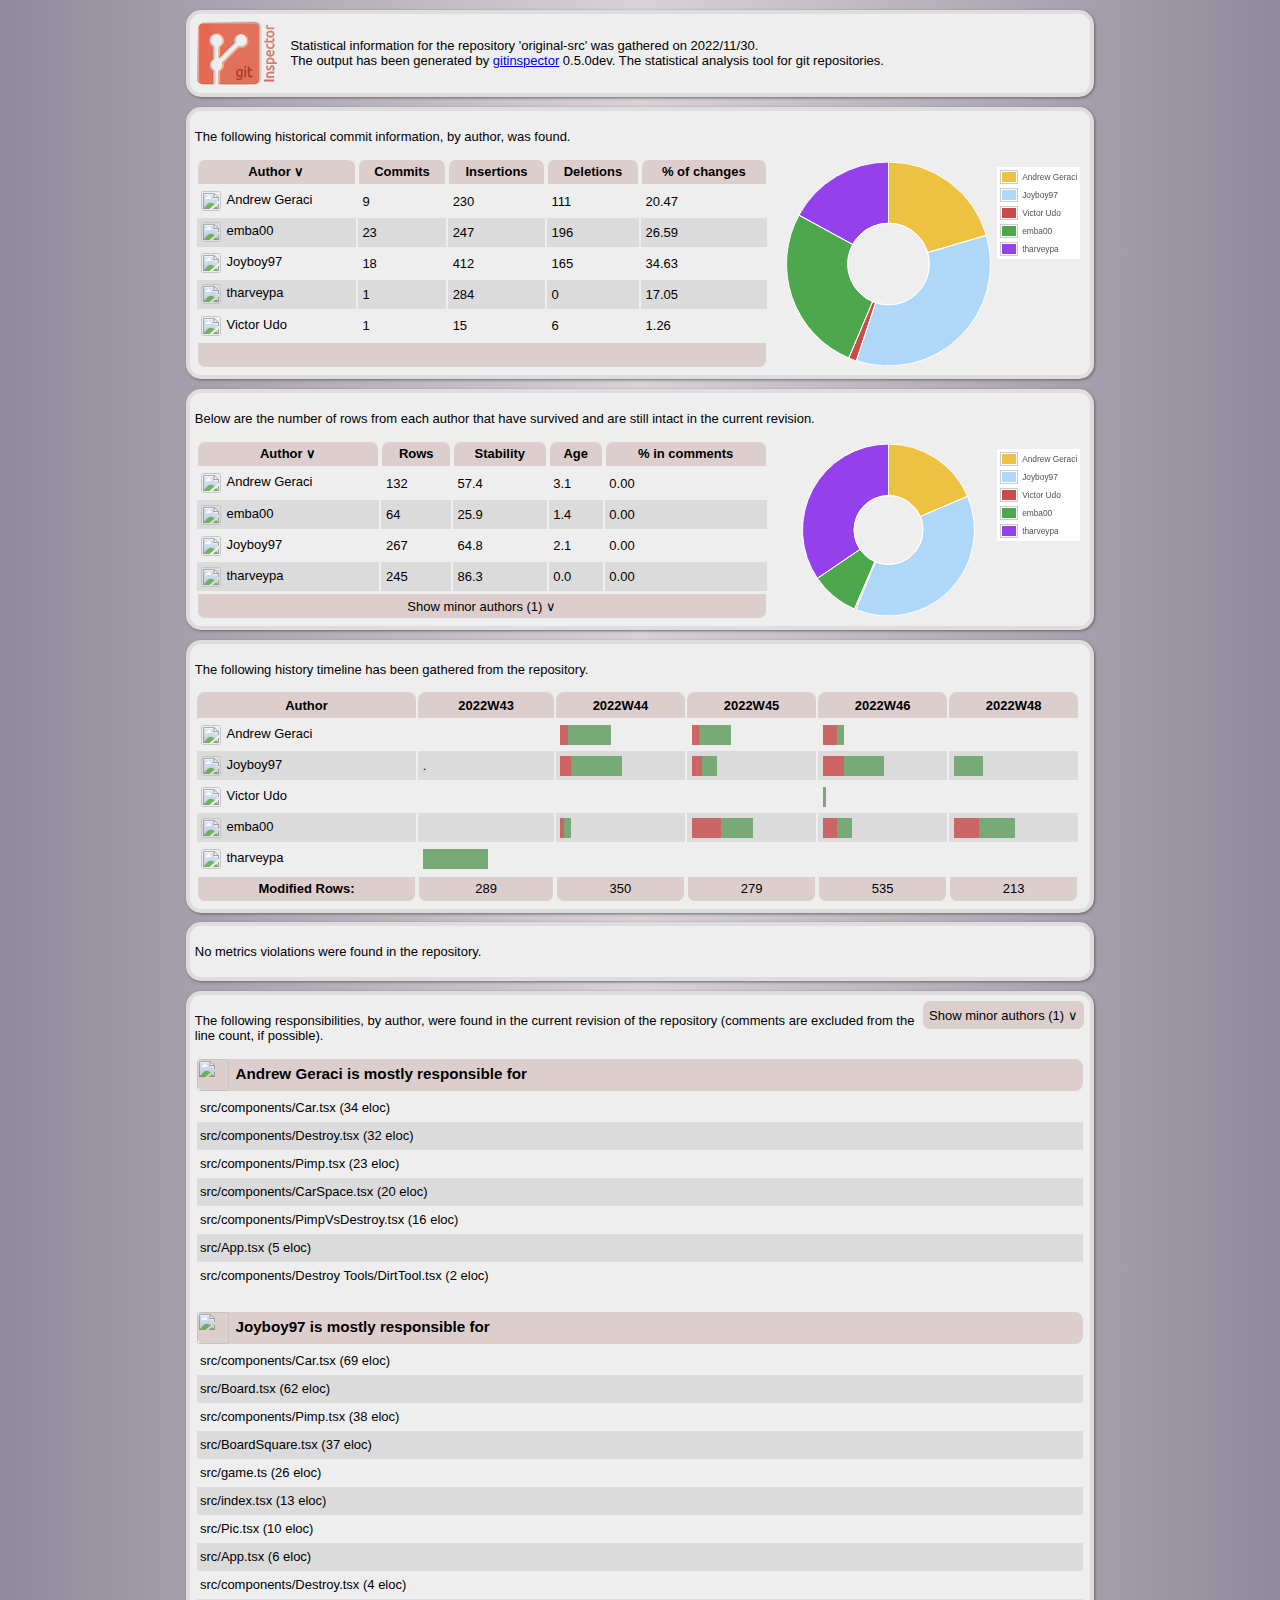
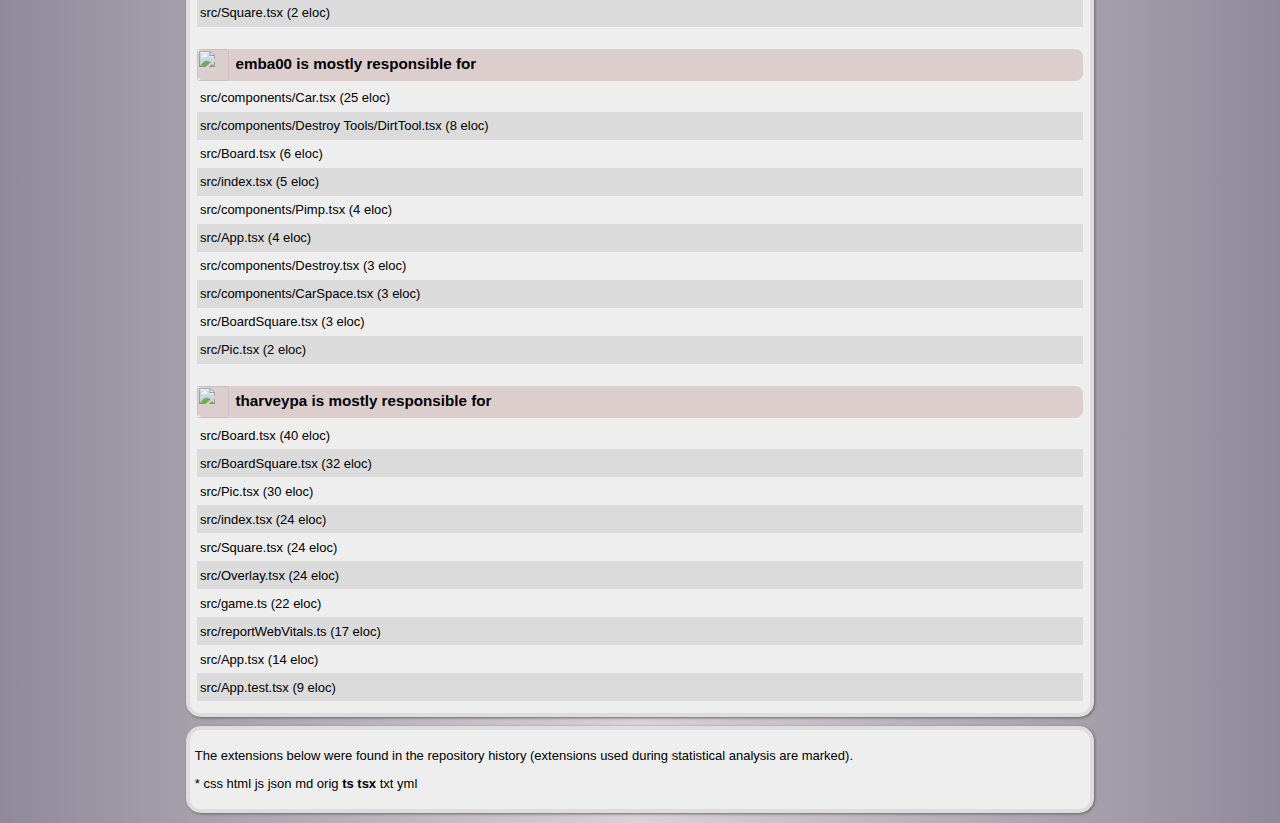
==== git_report.html @ f04eac90 "Updates" ====
<?xml version="1.0" encoding="utf-8"?>
<html xmlns="http://www.w3.org/1999/xhtml">
	<head>
		<meta http-equiv="content-type" content="application/xhtml+xml; charset=utf-8" />
		<title>Repository statistics for 'original-src'</title>
		<script type="application/javascript" src="https://ajax.googleapis.com/ajax/libs/jquery/1.9.1/jquery.min.js"></script>
		<script type="application/javascript">
(function($){$.extend({tablesorter:new
function(){var parsers=[],widgets=[];this.defaults={cssHeader:"header",cssAsc:"headerSortUp",cssDesc:"headerSortDown",cssChildRow:"expand-child",sortInitialOrder:"asc",sortMultiSortKey:"shiftKey",sortForce:null,sortAppend:null,sortLocaleCompare:true,textExtraction:"simple",parsers:{},widgets:[],widgetZebra:{css:["even","odd"]},headers:{},widthFixed:false,cancelSelection:true,sortList:[],headerList:[],dateFormat:"us",decimal:'/\.|\,/g',onRenderHeader:null,selectorHeaders:'thead th',debug:false};function benchmark(s,d){log(s+","+(new Date().getTime()-d.getTime())+"ms");}this.benchmark=benchmark;function log(s){if(typeof console!="undefined"&&typeof console.debug!="undefined"){console.log(s);}else{alert(s);}}function buildParserCache(table,$headers){if(table.config.debug){var parsersDebug="";}if(table.tBodies.length==0)return;var rows=table.tBodies[0].rows;if(rows[0]){var list=[],cells=rows[0].cells,l=cells.length;for(var i=0;i<l;i++){var p=false;if($.metadata&&($($headers[i]).metadata()&&$($headers[i]).metadata().sorter)){p=getParserById($($headers[i]).metadata().sorter);}else if((table.config.headers[i]&&table.config.headers[i].sorter)){p=getParserById(table.config.headers[i].sorter);}if(!p){p=detectParserForColumn(table,rows,-1,i);}if(table.config.debug){parsersDebug+="column:"+i+" parser:"+p.id+"\n";}list.push(p);}}if(table.config.debug){log(parsersDebug);}return list;};function detectParserForColumn(table,rows,rowIndex,cellIndex){var l=parsers.length,node=false,nodeValue=false,keepLooking=true;while(nodeValue==''&&keepLooking){rowIndex++;if(rows[rowIndex]){node=getNodeFromRowAndCellIndex(rows,rowIndex,cellIndex);nodeValue=trimAndGetNodeText(table.config,node);if(table.config.debug){log('Checking if value was empty on row:'+rowIndex);}}else{keepLooking=false;}}for(var i=1;i<l;i++){if(parsers[i].is(nodeValue,table,node)){return parsers[i];}}return parsers[0];}function getNodeFromRowAndCellIndex(rows,rowIndex,cellIndex){return rows[rowIndex].cells[cellIndex];}function trimAndGetNodeText(config,node){return $.trim(getElementText(config,node));}function getParserById(name){var l=parsers.length;for(var i=0;i<l;i++){if(parsers[i].id.toLowerCase()==name.toLowerCase()){return parsers[i];}}return false;}function buildCache(table){if(table.config.debug){var cacheTime=new Date();}var totalRows=(table.tBodies[0]&&table.tBodies[0].rows.length)||0,totalCells=(table.tBodies[0].rows[0]&&table.tBodies[0].rows[0].cells.length)||0,parsers=table.config.parsers,cache={row:[],normalized:[]};for(var i=0;i<totalRows;++i){var c=$(table.tBodies[0].rows[i]),cols=[];if(c.hasClass(table.config.cssChildRow)){cache.row[cache.row.length-1]=cache.row[cache.row.length-1].add(c);continue;}cache.row.push(c);for(var j=0;j<totalCells;++j){cols.push(parsers[j].format(getElementText(table.config,c[0].cells[j]),table,c[0].cells[j]));}cols.push(cache.normalized.length);cache.normalized.push(cols);cols=null;};if(table.config.debug){benchmark("Building cache for "+totalRows+" rows:",cacheTime);}return cache;};function getElementText(config,node){var text="";if(!node)return"";if(!config.supportsTextContent)config.supportsTextContent=node.textContent||false;if(config.textExtraction=="simple"){if(config.supportsTextContent){text=node.textContent;}else{if(node.childNodes[0]&&node.childNodes[0].hasChildNodes()){text=node.childNodes[0].innerHTML;}else{text=node.innerHTML;}}}else{if(typeof(config.textExtraction)=="function"){text=config.textExtraction(node);}else{text=$(node).text();}}return text;}function appendToTable(table,cache){if(table.config.debug){var appendTime=new Date()}var c=cache,r=c.row,n=c.normalized,totalRows=n.length,checkCell=(n[0].length-1),tableBody=$(table.tBodies[0]),rows=[];for(var i=0;i<totalRows;i++){var pos=n[i][checkCell];rows.push(r[pos]);if(!table.config.appender){var l=r[pos].length;for(var j=0;j<l;j++){tableBody[0].appendChild(r[pos][j]);}}}if(table.config.appender){table.config.appender(table,rows);}rows=null;if(table.config.debug){benchmark("Rebuilt table:",appendTime);}applyWidget(table);setTimeout(function(){$(table).trigger("sortEnd");},0);};function buildHeaders(table){if(table.config.debug){var time=new Date();}var meta=($.metadata)?true:false;var header_index=computeTableHeaderCellIndexes(table);$tableHeaders=$(table.config.selectorHeaders,table).each(function(index){this.column=header_index[this.parentNode.rowIndex+"-"+this.cellIndex];this.order=formatSortingOrder(table.config.sortInitialOrder);this.count=this.order;if(checkHeaderMetadata(this)||checkHeaderOptions(table,index))this.sortDisabled=true;if(checkHeaderOptionsSortingLocked(table,index))this.order=this.lockedOrder=checkHeaderOptionsSortingLocked(table,index);if(!this.sortDisabled){var $th=$(this).addClass(table.config.cssHeader);if(table.config.onRenderHeader)table.config.onRenderHeader.apply($th);}table.config.headerList[index]=this;});if(table.config.debug){benchmark("Built headers:",time);log($tableHeaders);}return $tableHeaders;};function computeTableHeaderCellIndexes(t){var matrix=[];var lookup={};var thead=t.getElementsByTagName('THEAD')[0];var trs=thead.getElementsByTagName('TR');for(var i=0;i<trs.length;i++){var cells=trs[i].cells;for(var j=0;j<cells.length;j++){var c=cells[j];var rowIndex=c.parentNode.rowIndex;var cellId=rowIndex+"-"+c.cellIndex;var rowSpan=c.rowSpan||1;var colSpan=c.colSpan||1
var firstAvailCol;if(typeof(matrix[rowIndex])=="undefined"){matrix[rowIndex]=[];}for(var k=0;k<matrix[rowIndex].length+1;k++){if(typeof(matrix[rowIndex][k])=="undefined"){firstAvailCol=k;break;}}lookup[cellId]=firstAvailCol;for(var k=rowIndex;k<rowIndex+rowSpan;k++){if(typeof(matrix[k])=="undefined"){matrix[k]=[];}var matrixrow=matrix[k];for(var l=firstAvailCol;l<firstAvailCol+colSpan;l++){matrixrow[l]="x";}}}}return lookup;}function checkCellColSpan(table,rows,row){var arr=[],r=table.tHead.rows,c=r[row].cells;for(var i=0;i<c.length;i++){var cell=c[i];if(cell.colSpan>1){arr=arr.concat(checkCellColSpan(table,headerArr,row++));}else{if(table.tHead.length==1||(cell.rowSpan>1||!r[row+1])){arr.push(cell);}}}return arr;};function checkHeaderMetadata(cell){if(($.metadata)&&($(cell).metadata().sorter===false)){return true;};return false;}function checkHeaderOptions(table,i){if((table.config.headers[i])&&(table.config.headers[i].sorter===false)){return true;};return false;}function checkHeaderOptionsSortingLocked(table,i){if((table.config.headers[i])&&(table.config.headers[i].lockedOrder))return table.config.headers[i].lockedOrder;return false;}function applyWidget(table){var c=table.config.widgets;var l=c.length;for(var i=0;i<l;i++){getWidgetById(c[i]).format(table);}}function getWidgetById(name){var l=widgets.length;for(var i=0;i<l;i++){if(widgets[i].id.toLowerCase()==name.toLowerCase()){return widgets[i];}}};function formatSortingOrder(v){if(typeof(v)!="Number"){return(v.toLowerCase()=="desc")?1:0;}else{return(v==1)?1:0;}}function isValueInArray(v,a){var l=a.length;for(var i=0;i<l;i++){if(a[i][0]==v){return true;}}return false;}function setHeadersCss(table,$headers,list,css){$headers.removeClass(css[0]).removeClass(css[1]);var h=[];$headers.each(function(offset){if(!this.sortDisabled){h[this.column]=$(this);}});var l=list.length;for(var i=0;i<l;i++){h[list[i][0]].addClass(css[list[i][1]]);}}function fixColumnWidth(table,$headers){var c=table.config;if(c.widthFixed){var colgroup=$('<colgroup>');$("tr:first td",table.tBodies[0]).each(function(){colgroup.append($('<col>').css('width',$(this).width()));});$(table).prepend(colgroup);};}function updateHeaderSortCount(table,sortList){var c=table.config,l=sortList.length;for(var i=0;i<l;i++){var s=sortList[i],o=c.headerList[s[0]];o.count=s[1];o.count++;}}function multisort(table,sortList,cache){if(table.config.debug){var sortTime=new Date();}var dynamicExp="var sortWrapper = function(a,b) {",l=sortList.length;for(var i=0;i<l;i++){var c=sortList[i][0];var order=sortList[i][1];var s=(table.config.parsers[c].type=="text")?((order==0)?makeSortFunction("text","asc",c):makeSortFunction("text","desc",c)):((order==0)?makeSortFunction("numeric","asc",c):makeSortFunction("numeric","desc",c));var e="e"+i;dynamicExp+="var "+e+" = "+s;dynamicExp+="if("+e+") { return "+e+"; } ";dynamicExp+="else { ";}var orgOrderCol=cache.normalized[0].length-1;dynamicExp+="return a["+orgOrderCol+"]-b["+orgOrderCol+"];";for(var i=0;i<l;i++){dynamicExp+="}; ";}dynamicExp+="return 0; ";dynamicExp+="}; ";if(table.config.debug){benchmark("Evaling expression:"+dynamicExp,new Date());}eval(dynamicExp);cache.normalized.sort(sortWrapper);if(table.config.debug){benchmark("Sorting on "+sortList.toString()+" and dir "+order+" time:",sortTime);}return cache;};function makeSortFunction(type,direction,index){var a="a["+index+"]",b="b["+index+"]";if(type=='text'&&direction=='asc'){return"("+a+" == "+b+" ? 0 : ("+a+" === null ? Number.POSITIVE_INFINITY : ("+b+" === null ? Number.NEGATIVE_INFINITY : ("+a+" < "+b+") ? -1 : 1 )));";}else if(type=='text'&&direction=='desc'){return"("+a+" == "+b+" ? 0 : ("+a+" === null ? Number.POSITIVE_INFINITY : ("+b+" === null ? Number.NEGATIVE_INFINITY : ("+b+" < "+a+") ? -1 : 1 )));";}else if(type=='numeric'&&direction=='asc'){return"("+a+" === null && "+b+" === null) ? 0 :("+a+" === null ? Number.POSITIVE_INFINITY : ("+b+" === null ? Number.NEGATIVE_INFINITY : "+a+" - "+b+"));";}else if(type=='numeric'&&direction=='desc'){return"("+a+" === null && "+b+" === null) ? 0 :("+a+" === null ? Number.POSITIVE_INFINITY : ("+b+" === null ? Number.NEGATIVE_INFINITY : "+b+" - "+a+"));";}};function makeSortText(i){return"((a["+i+"] < b["+i+"]) ? -1 : ((a["+i+"] > b["+i+"]) ? 1 : 0));";};function makeSortTextDesc(i){return"((b["+i+"] < a["+i+"]) ? -1 : ((b["+i+"] > a["+i+"]) ? 1 : 0));";};function makeSortNumeric(i){return"a["+i+"]-b["+i+"];";};function makeSortNumericDesc(i){return"b["+i+"]-a["+i+"];";};function sortText(a,b){if(table.config.sortLocaleCompare)return a.localeCompare(b);return((a<b)?-1:((a>b)?1:0));};function sortTextDesc(a,b){if(table.config.sortLocaleCompare)return b.localeCompare(a);return((b<a)?-1:((b>a)?1:0));};function sortNumeric(a,b){return a-b;};function sortNumericDesc(a,b){return b-a;};function getCachedSortType(parsers,i){return parsers[i].type;};this.construct=function(settings){return this.each(function(){if(!this.tHead||!this.tBodies)return;var $this,$document,$headers,cache,config,shiftDown=0,sortOrder;this.config={};config=$.extend(this.config,$.tablesorter.defaults,settings);$this=$(this);$.data(this,"tablesorter",config);$headers=buildHeaders(this);this.config.parsers=buildParserCache(this,$headers);cache=buildCache(this);var sortCSS=[config.cssDesc,config.cssAsc];fixColumnWidth(this);$headers.click(function(e){var totalRows=($this[0].tBodies[0]&&$this[0].tBodies[0].rows.length)||0;if(!this.sortDisabled&&totalRows>0){$this.trigger("sortStart");var $cell=$(this);var i=this.column;this.order=this.count++%2;if(this.lockedOrder)this.order=this.lockedOrder;if(!e[config.sortMultiSortKey]){config.sortList=[];if(config.sortForce!=null){var a=config.sortForce;for(var j=0;j<a.length;j++){if(a[j][0]!=i){config.sortList.push(a[j]);}}}config.sortList.push([i,this.order]);}else{if(isValueInArray(i,config.sortList)){for(var j=0;j<config.sortList.length;j++){var s=config.sortList[j],o=config.headerList[s[0]];if(s[0]==i){o.count=s[1];o.count++;s[1]=o.count%2;}}}else{config.sortList.push([i,this.order]);}};setTimeout(function(){setHeadersCss($this[0],$headers,config.sortList,sortCSS);appendToTable($this[0],multisort($this[0],config.sortList,cache));},1);return false;}}).mousedown(function(){if(config.cancelSelection){this.onselectstart=function(){return false};return false;}});$this.bind("update",function(){var me=this;setTimeout(function(){me.config.parsers=buildParserCache(me,$headers);cache=buildCache(me);},1);}).bind("updateCell",function(e,cell){var config=this.config;var pos=[(cell.parentNode.rowIndex-1),cell.cellIndex];cache.normalized[pos[0]][pos[1]]=config.parsers[pos[1]].format(getElementText(config,cell),cell);}).bind("sorton",function(e,list){$(this).trigger("sortStart");config.sortList=list;var sortList=config.sortList;updateHeaderSortCount(this,sortList);setHeadersCss(this,$headers,sortList,sortCSS);appendToTable(this,multisort(this,sortList,cache));}).bind("appendCache",function(){appendToTable(this,cache);}).bind("applyWidgetId",function(e,id){getWidgetById(id).format(this);}).bind("applyWidgets",function(){applyWidget(this);});if($.metadata&&($(this).metadata()&&$(this).metadata().sortlist)){config.sortList=$(this).metadata().sortlist;}if(config.sortList.length>0){$this.trigger("sorton",[config.sortList]);}applyWidget(this);});};this.addParser=function(parser){var l=parsers.length,a=true;for(var i=0;i<l;i++){if(parsers[i].id.toLowerCase()==parser.id.toLowerCase()){a=false;}}if(a){parsers.push(parser);};};this.addWidget=function(widget){widgets.push(widget);};this.formatFloat=function(s){var i=parseFloat(s);return(isNaN(i))?0:i;};this.formatInt=function(s){var i=parseInt(s);return(isNaN(i))?0:i;};this.isDigit=function(s,config){return/^[-+]?\d*$/.test($.trim(s.replace(/[,.']/g,'')));};this.clearTableBody=function(table){if($.browser.msie){function empty(){while(this.firstChild)this.removeChild(this.firstChild);}empty.apply(table.tBodies[0]);}else{table.tBodies[0].innerHTML="";}};}});$.fn.extend({tablesorter:$.tablesorter.construct});var ts=$.tablesorter;ts.addParser({id:"text",is:function(s){return true;},format:function(s){return $.trim(s.toLocaleLowerCase());},type:"text"});ts.addParser({id:"digit",is:function(s,table){var c=table.config;return $.tablesorter.isDigit(s,c);},format:function(s){return $.tablesorter.formatFloat(s);},type:"numeric"});ts.addParser({id:"currency",is:function(s){return/^[$?.]/.test(s);},format:function(s){return $.tablesorter.formatFloat(s.replace(new RegExp(/[$]/g),""));},type:"numeric"});ts.addParser({id:"ipAddress",is:function(s){return/^\d{2,3}[\.]\d{2,3}[\.]\d{2,3}[\.]\d{2,3}$/.test(s);},format:function(s){var a=s.split("."),r="",l=a.length;for(var i=0;i<l;i++){var item=a[i];if(item.length==2){r+="0"+item;}else{r+=item;}}return $.tablesorter.formatFloat(r);},type:"numeric"});ts.addParser({id:"url",is:function(s){return/^(https?|ftp|file):\/\/$/.test(s);},format:function(s){return jQuery.trim(s.replace(new RegExp(/(https?|ftp|file):\/\//),''));},type:"text"});ts.addParser({id:"isoDate",is:function(s){return/^\d{4}[\/-]\d{1,2}[\/-]\d{1,2}$/.test(s);},format:function(s){return $.tablesorter.formatFloat((s!="")?new Date(s.replace(new RegExp(/-/g),"/")).getTime():"0");},type:"numeric"});ts.addParser({id:"percent",is:function(s){return/\%$/.test($.trim(s));},format:function(s){return $.tablesorter.formatFloat(s.replace(new RegExp(/%/g),""));},type:"numeric"});ts.addParser({id:"usLongDate",is:function(s){return s.match(new RegExp(/^[A-Za-z]{3,10}\.? [0-9]{1,2}, ([0-9]{4}|'?[0-9]{2}) (([0-2]?[0-9]:[0-5][0-9])|([0-1]?[0-9]:[0-5][0-9]\s(AM|PM)))$/));},format:function(s){return $.tablesorter.formatFloat(new Date(s).getTime());},type:"numeric"});ts.addParser({id:"shortDate",is:function(s){return/\d{1,2}[\/\-]\d{1,2}[\/\-]\d{2,4}/.test(s);},format:function(s,table){var c=table.config;s=s.replace(/\-/g,"/");if(c.dateFormat=="us"){s=s.replace(/(\d{1,2})[\/\-](\d{1,2})[\/\-](\d{4})/,"$3/$1/$2");}else if(c.dateFormat=="uk"){s=s.replace(/(\d{1,2})[\/\-](\d{1,2})[\/\-](\d{4})/,"$3/$2/$1");}else if(c.dateFormat=="dd/mm/yy"||c.dateFormat=="dd-mm-yy"){s=s.replace(/(\d{1,2})[\/\-](\d{1,2})[\/\-](\d{2})/,"$1/$2/$3");}return $.tablesorter.formatFloat(new Date(s).getTime());},type:"numeric"});ts.addParser({id:"time",is:function(s){return/^(([0-2]?[0-9]:[0-5][0-9])|([0-1]?[0-9]:[0-5][0-9]\s(am|pm)))$/.test(s);},format:function(s){return $.tablesorter.formatFloat(new Date("2000/01/01 "+s).getTime());},type:"numeric"});ts.addParser({id:"metadata",is:function(s){return false;},format:function(s,table,cell){var c=table.config,p=(!c.parserMetadataName)?'sortValue':c.parserMetadataName;return $(cell).metadata()[p];},type:"numeric"});ts.addWidget({id:"zebra",format:function(table){if(table.config.debug){var time=new Date();}var $tr,row=-1,odd;$("tr:visible",table.tBodies[0]).each(function(i){$tr=$(this);if(!$tr.hasClass(table.config.cssChildRow))row++;odd=(row%2==0);$tr.removeClass(table.config.widgetZebra.css[odd?0:1]).addClass(table.config.widgetZebra.css[odd?1:0])});if(table.config.debug){$.tablesorter.benchmark("Applying Zebra widget",time);}}});})(jQuery);
</script>
		<script type="application/javascript">/* Javascript plotting library for jQuery, version 0.8.3.

Copyright (c) 2007-2014 IOLA and Ole Laursen.
Licensed under the MIT license.

*/

// first an inline dependency, jquery.colorhelpers.js, we inline it here
// for convenience

/* Plugin for jQuery for working with colors.
 *
 * Version 1.1.
 *
 * Inspiration from jQuery color animation plugin by John Resig.
 *
 * Released under the MIT license by Ole Laursen, October 2009.
 *
 * Examples:
 *
 *   $.color.parse("#fff").scale('rgb', 0.25).add('a', -0.5).toString()
 *   var c = $.color.extract($("#mydiv"), 'background-color');
 *   console.log(c.r, c.g, c.b, c.a);
 *   $.color.make(100, 50, 25, 0.4).toString() // returns "rgba(100,50,25,0.4)"
 *
 * Note that .scale() and .add() return the same modified object
 * instead of making a new one.
 *
 * V. 1.1: Fix error handling so e.g. parsing an empty string does
 * produce a color rather than just crashing.
 */
(function($){$.color={};$.color.make=function(r,g,b,a){var o={};o.r=r||0;o.g=g||0;o.b=b||0;o.a=a!=null?a:1;o.add=function(c,d){for(var i=0;i<c.length;++i)o[c.charAt(i)]+=d;return o.normalize()};o.scale=function(c,f){for(var i=0;i<c.length;++i)o[c.charAt(i)]*=f;return o.normalize()};o.toString=function(){if(o.a>=1){return"rgb("+[o.r,o.g,o.b].join(",")+")"}else{return"rgba("+[o.r,o.g,o.b,o.a].join(",")+")"}};o.normalize=function(){function clamp(min,value,max){return value<min?min:value>max?max:value}o.r=clamp(0,parseInt(o.r),255);o.g=clamp(0,parseInt(o.g),255);o.b=clamp(0,parseInt(o.b),255);o.a=clamp(0,o.a,1);return o};o.clone=function(){return $.color.make(o.r,o.b,o.g,o.a)};return o.normalize()};$.color.extract=function(elem,css){var c;do{c=elem.css(css).toLowerCase();if(c!=""&&c!="transparent")break;elem=elem.parent()}while(elem.length&&!$.nodeName(elem.get(0),"body"));if(c=="rgba(0, 0, 0, 0)")c="transparent";return $.color.parse(c)};$.color.parse=function(str){var res,m=$.color.make;if(res=/rgb\(\s*([0-9]{1,3})\s*,\s*([0-9]{1,3})\s*,\s*([0-9]{1,3})\s*\)/.exec(str))return m(parseInt(res[1],10),parseInt(res[2],10),parseInt(res[3],10));if(res=/rgba\(\s*([0-9]{1,3})\s*,\s*([0-9]{1,3})\s*,\s*([0-9]{1,3})\s*,\s*([0-9]+(?:\.[0-9]+)?)\s*\)/.exec(str))return m(parseInt(res[1],10),parseInt(res[2],10),parseInt(res[3],10),parseFloat(res[4]));if(res=/rgb\(\s*([0-9]+(?:\.[0-9]+)?)\%\s*,\s*([0-9]+(?:\.[0-9]+)?)\%\s*,\s*([0-9]+(?:\.[0-9]+)?)\%\s*\)/.exec(str))return m(parseFloat(res[1])*2.55,parseFloat(res[2])*2.55,parseFloat(res[3])*2.55);if(res=/rgba\(\s*([0-9]+(?:\.[0-9]+)?)\%\s*,\s*([0-9]+(?:\.[0-9]+)?)\%\s*,\s*([0-9]+(?:\.[0-9]+)?)\%\s*,\s*([0-9]+(?:\.[0-9]+)?)\s*\)/.exec(str))return m(parseFloat(res[1])*2.55,parseFloat(res[2])*2.55,parseFloat(res[3])*2.55,parseFloat(res[4]));if(res=/#([a-fA-F0-9]{2})([a-fA-F0-9]{2})([a-fA-F0-9]{2})/.exec(str))return m(parseInt(res[1],16),parseInt(res[2],16),parseInt(res[3],16));if(res=/#([a-fA-F0-9])([a-fA-F0-9])([a-fA-F0-9])/.exec(str))return m(parseInt(res[1]+res[1],16),parseInt(res[2]+res[2],16),parseInt(res[3]+res[3],16));var name=$.trim(str).toLowerCase();if(name=="transparent")return m(255,255,255,0);else{res=lookupColors[name]||[0,0,0];return m(res[0],res[1],res[2])}};var lookupColors={aqua:[0,255,255],azure:[240,255,255],beige:[245,245,220],black:[0,0,0],blue:[0,0,255],brown:[165,42,42],cyan:[0,255,255],darkblue:[0,0,139],darkcyan:[0,139,139],darkgrey:[169,169,169],darkgreen:[0,100,0],darkkhaki:[189,183,107],darkmagenta:[139,0,139],darkolivegreen:[85,107,47],darkorange:[255,140,0],darkorchid:[153,50,204],darkred:[139,0,0],darksalmon:[233,150,122],darkviolet:[148,0,211],fuchsia:[255,0,255],gold:[255,215,0],green:[0,128,0],indigo:[75,0,130],khaki:[240,230,140],lightblue:[173,216,230],lightcyan:[224,255,255],lightgreen:[144,238,144],lightgrey:[211,211,211],lightpink:[255,182,193],lightyellow:[255,255,224],lime:[0,255,0],magenta:[255,0,255],maroon:[128,0,0],navy:[0,0,128],olive:[128,128,0],orange:[255,165,0],pink:[255,192,203],purple:[128,0,128],violet:[128,0,128],red:[255,0,0],silver:[192,192,192],white:[255,255,255],yellow:[255,255,0]}})(jQuery);

// the actual Flot code
(function($) {

	// Cache the prototype hasOwnProperty for faster access

	var hasOwnProperty = Object.prototype.hasOwnProperty;

    // A shim to provide 'detach' to jQuery versions prior to 1.4.  Using a DOM
    // operation produces the same effect as detach, i.e. removing the element
    // without touching its jQuery data.

    // Do not merge this into Flot 0.9, since it requires jQuery 1.4.4+.

    if (!$.fn.detach) {
        $.fn.detach = function() {
            return this.each(function() {
                if (this.parentNode) {
                    this.parentNode.removeChild( this );
                }
            });
        };
    }

	///////////////////////////////////////////////////////////////////////////
	// The Canvas object is a wrapper around an HTML5 <canvas> tag.
	//
	// @constructor
	// @param {string} cls List of classes to apply to the canvas.
	// @param {element} container Element onto which to append the canvas.
	//
	// Requiring a container is a little iffy, but unfortunately canvas
	// operations don't work unless the canvas is attached to the DOM.

	function Canvas(cls, container) {

		var element = container.children("." + cls)[0];

		if (element == null) {

			element = document.createElement("canvas");
			element.className = cls;

			$(element).css({ direction: "ltr", position: "absolute", left: 0, top: 0 })
				.appendTo(container);

			// If HTML5 Canvas isn't available, fall back to [Ex|Flash]canvas

			if (!element.getContext) {
				if (window.G_vmlCanvasManager) {
					element = window.G_vmlCanvasManager.initElement(element);
				} else {
					throw new Error("Canvas is not available. If you're using IE with a fall-back such as Excanvas, then there's either a mistake in your conditional include, or the page has no DOCTYPE and is rendering in Quirks Mode.");
				}
			}
		}

		this.element = element;

		var context = this.context = element.getContext("2d");

		// Determine the screen's ratio of physical to device-independent
		// pixels.  This is the ratio between the canvas width that the browser
		// advertises and the number of pixels actually present in that space.

		// The iPhone 4, for example, has a device-independent width of 320px,
		// but its screen is actually 640px wide.  It therefore has a pixel
		// ratio of 2, while most normal devices have a ratio of 1.

		var devicePixelRatio = window.devicePixelRatio || 1,
			backingStoreRatio =
				context.webkitBackingStorePixelRatio ||
				context.mozBackingStorePixelRatio ||
				context.msBackingStorePixelRatio ||
				context.oBackingStorePixelRatio ||
				context.backingStorePixelRatio || 1;

		this.pixelRatio = devicePixelRatio / backingStoreRatio;

		// Size the canvas to match the internal dimensions of its container

		this.resize(container.width(), container.height());

		// Collection of HTML div layers for text overlaid onto the canvas

		this.textContainer = null;
		this.text = {};

		// Cache of text fragments and metrics, so we can avoid expensively
		// re-calculating them when the plot is re-rendered in a loop.

		this._textCache = {};
	}

	// Resizes the canvas to the given dimensions.
	//
	// @param {number} width New width of the canvas, in pixels.
	// @param {number} width New height of the canvas, in pixels.

	Canvas.prototype.resize = function(width, height) {

		if (width <= 0 || height <= 0) {
			throw new Error("Invalid dimensions for plot, width = " + width + ", height = " + height);
		}

		var element = this.element,
			context = this.context,
			pixelRatio = this.pixelRatio;

		// Resize the canvas, increasing its density based on the display's
		// pixel ratio; basically giving it more pixels without increasing the
		// size of its element, to take advantage of the fact that retina
		// displays have that many more pixels in the same advertised space.

		// Resizing should reset the state (excanvas seems to be buggy though)

		if (this.width != width) {
			element.width = width * pixelRatio;
			element.style.width = width + "px";
			this.width = width;
		}

		if (this.height != height) {
			element.height = height * pixelRatio;
			element.style.height = height + "px";
			this.height = height;
		}

		// Save the context, so we can reset in case we get replotted.  The
		// restore ensure that we're really back at the initial state, and
		// should be safe even if we haven't saved the initial state yet.

		context.restore();
		context.save();

		// Scale the coordinate space to match the display density; so even though we
		// may have twice as many pixels, we still want lines and other drawing to
		// appear at the same size; the extra pixels will just make them crisper.

		context.scale(pixelRatio, pixelRatio);
	};

	// Clears the entire canvas area, not including any overlaid HTML text

	Canvas.prototype.clear = function() {
		this.context.clearRect(0, 0, this.width, this.height);
	};

	// Finishes rendering the canvas, including managing the text overlay.

	Canvas.prototype.render = function() {

		var cache = this._textCache;

		// For each text layer, add elements marked as active that haven't
		// already been rendered, and remove those that are no longer active.

		for (var layerKey in cache) {
			if (hasOwnProperty.call(cache, layerKey)) {

				var layer = this.getTextLayer(layerKey),
					layerCache = cache[layerKey];

				layer.hide();

				for (var styleKey in layerCache) {
					if (hasOwnProperty.call(layerCache, styleKey)) {
						var styleCache = layerCache[styleKey];
						for (var key in styleCache) {
							if (hasOwnProperty.call(styleCache, key)) {

								var positions = styleCache[key].positions;

								for (var i = 0, position; position = positions[i]; i++) {
									if (position.active) {
										if (!position.rendered) {
											layer.append(position.element);
											position.rendered = true;
										}
									} else {
										positions.splice(i--, 1);
										if (position.rendered) {
											position.element.detach();
										}
									}
								}

								if (positions.length == 0) {
									delete styleCache[key];
								}
							}
						}
					}
				}

				layer.show();
			}
		}
	};

	// Creates (if necessary) and returns the text overlay container.
	//
	// @param {string} classes String of space-separated CSS classes used to
	//     uniquely identify the text layer.
	// @return {object} The jQuery-wrapped text-layer div.

	Canvas.prototype.getTextLayer = function(classes) {

		var layer = this.text[classes];

		// Create the text layer if it doesn't exist

		if (layer == null) {

			// Create the text layer container, if it doesn't exist

			if (this.textContainer == null) {
				this.textContainer = $("<div class='flot-text'></div>")
					.css({
						position: "absolute",
						top: 0,
						left: 0,
						bottom: 0,
						right: 0,
						'font-size': "smaller",
						color: "#545454"
					})
					.insertAfter(this.element);
			}

			layer = this.text[classes] = $("<div></div>")
				.addClass(classes)
				.css({
					position: "absolute",
					top: 0,
					left: 0,
					bottom: 0,
					right: 0
				})
				.appendTo(this.textContainer);
		}

		return layer;
	};

	// Creates (if necessary) and returns a text info object.
	//
	// The object looks like this:
	//
	// {
	//     width: Width of the text's wrapper div.
	//     height: Height of the text's wrapper div.
	//     element: The jQuery-wrapped HTML div containing the text.
	//     positions: Array of positions at which this text is drawn.
	// }
	//
	// The positions array contains objects that look like this:
	//
	// {
	//     active: Flag indicating whether the text should be visible.
	//     rendered: Flag indicating whether the text is currently visible.
	//     element: The jQuery-wrapped HTML div containing the text.
	//     x: X coordinate at which to draw the text.
	//     y: Y coordinate at which to draw the text.
	// }
	//
	// Each position after the first receives a clone of the original element.
	//
	// The idea is that that the width, height, and general 'identity' of the
	// text is constant no matter where it is placed; the placements are a
	// secondary property.
	//
	// Canvas maintains a cache of recently-used text info objects; getTextInfo
	// either returns the cached element or creates a new entry.
	//
	// @param {string} layer A string of space-separated CSS classes uniquely
	//     identifying the layer containing this text.
	// @param {string} text Text string to retrieve info for.
	// @param {(string|object)=} font Either a string of space-separated CSS
	//     classes or a font-spec object, defining the text's font and style.
	// @param {number=} angle Angle at which to rotate the text, in degrees.
	//     Angle is currently unused, it will be implemented in the future.
	// @param {number=} width Maximum width of the text before it wraps.
	// @return {object} a text info object.

	Canvas.prototype.getTextInfo = function(layer, text, font, angle, width) {

		var textStyle, layerCache, styleCache, info;

		// Cast the value to a string, in case we were given a number or such

		text = "" + text;

		// If the font is a font-spec object, generate a CSS font definition

		if (typeof font === "object") {
			textStyle = font.style + " " + font.variant + " " + font.weight + " " + font.size + "px/" + font.lineHeight + "px " + font.family;
		} else {
			textStyle = font;
		}

		// Retrieve (or create) the cache for the text's layer and styles

		layerCache = this._textCache[layer];

		if (layerCache == null) {
			layerCache = this._textCache[layer] = {};
		}

		styleCache = layerCache[textStyle];

		if (styleCache == null) {
			styleCache = layerCache[textStyle] = {};
		}

		info = styleCache[text];

		// If we can't find a matching element in our cache, create a new one

		if (info == null) {

			var element = $("<div></div>").html(text)
				.css({
					position: "absolute",
					'max-width': width,
					top: -9999
				})
				.appendTo(this.getTextLayer(layer));

			if (typeof font === "object") {
				element.css({
					font: textStyle,
					color: font.color
				});
			} else if (typeof font === "string") {
				element.addClass(font);
			}

			info = styleCache[text] = {
				width: element.outerWidth(true),
				height: element.outerHeight(true),
				element: element,
				positions: []
			};

			element.detach();
		}

		return info;
	};

	// Adds a text string to the canvas text overlay.
	//
	// The text isn't drawn immediately; it is marked as rendering, which will
	// result in its addition to the canvas on the next render pass.
	//
	// @param {string} layer A string of space-separated CSS classes uniquely
	//     identifying the layer containing this text.
	// @param {number} x X coordinate at which to draw the text.
	// @param {number} y Y coordinate at which to draw the text.
	// @param {string} text Text string to draw.
	// @param {(string|object)=} font Either a string of space-separated CSS
	//     classes or a font-spec object, defining the text's font and style.
	// @param {number=} angle Angle at which to rotate the text, in degrees.
	//     Angle is currently unused, it will be implemented in the future.
	// @param {number=} width Maximum width of the text before it wraps.
	// @param {string=} halign Horizontal alignment of the text; either "left",
	//     "center" or "right".
	// @param {string=} valign Vertical alignment of the text; either "top",
	//     "middle" or "bottom".

	Canvas.prototype.addText = function(layer, x, y, text, font, angle, width, halign, valign) {

		var info = this.getTextInfo(layer, text, font, angle, width),
			positions = info.positions;

		// Tweak the div's position to match the text's alignment

		if (halign == "center") {
			x -= info.width / 2;
		} else if (halign == "right") {
			x -= info.width;
		}

		if (valign == "middle") {
			y -= info.height / 2;
		} else if (valign == "bottom") {
			y -= info.height;
		}

		// Determine whether this text already exists at this position.
		// If so, mark it for inclusion in the next render pass.

		for (var i = 0, position; position = positions[i]; i++) {
			if (position.x == x && position.y == y) {
				position.active = true;
				return;
			}
		}

		// If the text doesn't exist at this position, create a new entry

		// For the very first position we'll re-use the original element,
		// while for subsequent ones we'll clone it.

		position = {
			active: true,
			rendered: false,
			element: positions.length ? info.element.clone() : info.element,
			x: x,
			y: y
		};

		positions.push(position);

		// Move the element to its final position within the container

		position.element.css({
			top: Math.round(y),
			left: Math.round(x),
			'text-align': halign	// In case the text wraps
		});
	};

	// Removes one or more text strings from the canvas text overlay.
	//
	// If no parameters are given, all text within the layer is removed.
	//
	// Note that the text is not immediately removed; it is simply marked as
	// inactive, which will result in its removal on the next render pass.
	// This avoids the performance penalty for 'clear and redraw' behavior,
	// where we potentially get rid of all text on a layer, but will likely
	// add back most or all of it later, as when redrawing axes, for example.
	//
	// @param {string} layer A string of space-separated CSS classes uniquely
	//     identifying the layer containing this text.
	// @param {number=} x X coordinate of the text.
	// @param {number=} y Y coordinate of the text.
	// @param {string=} text Text string to remove.
	// @param {(string|object)=} font Either a string of space-separated CSS
	//     classes or a font-spec object, defining the text's font and style.
	// @param {number=} angle Angle at which the text is rotated, in degrees.
	//     Angle is currently unused, it will be implemented in the future.

	Canvas.prototype.removeText = function(layer, x, y, text, font, angle) {
		if (text == null) {
			var layerCache = this._textCache[layer];
			if (layerCache != null) {
				for (var styleKey in layerCache) {
					if (hasOwnProperty.call(layerCache, styleKey)) {
						var styleCache = layerCache[styleKey];
						for (var key in styleCache) {
							if (hasOwnProperty.call(styleCache, key)) {
								var positions = styleCache[key].positions;
								for (var i = 0, position; position = positions[i]; i++) {
									position.active = false;
								}
							}
						}
					}
				}
			}
		} else {
			var positions = this.getTextInfo(layer, text, font, angle).positions;
			for (var i = 0, position; position = positions[i]; i++) {
				if (position.x == x && position.y == y) {
					position.active = false;
				}
			}
		}
	};

	///////////////////////////////////////////////////////////////////////////
	// The top-level container for the entire plot.

    function Plot(placeholder, data_, options_, plugins) {
        // data is on the form:
        //   [ series1, series2 ... ]
        // where series is either just the data as [ [x1, y1], [x2, y2], ... ]
        // or { data: [ [x1, y1], [x2, y2], ... ], label: "some label", ... }

        var series = [],
            options = {
                // the color theme used for graphs
                colors: ["#edc240", "#afd8f8", "#cb4b4b", "#4da74d", "#9440ed"],
                legend: {
                    show: true,
                    noColumns: 1, // number of colums in legend table
                    labelFormatter: null, // fn: string -> string
                    labelBoxBorderColor: "#ccc", // border color for the little label boxes
                    container: null, // container (as jQuery object) to put legend in, null means default on top of graph
                    position: "ne", // position of default legend container within plot
                    margin: 5, // distance from grid edge to default legend container within plot
                    backgroundColor: null, // null means auto-detect
                    backgroundOpacity: 0.85, // set to 0 to avoid background
                    sorted: null    // default to no legend sorting
                },
                xaxis: {
                    show: null, // null = auto-detect, true = always, false = never
                    position: "bottom", // or "top"
                    mode: null, // null or "time"
                    font: null, // null (derived from CSS in placeholder) or object like { size: 11, lineHeight: 13, style: "italic", weight: "bold", family: "sans-serif", variant: "small-caps" }
                    color: null, // base color, labels, ticks
                    tickColor: null, // possibly different color of ticks, e.g. "rgba(0,0,0,0.15)"
                    transform: null, // null or f: number -> number to transform axis
                    inverseTransform: null, // if transform is set, this should be the inverse function
                    min: null, // min. value to show, null means set automatically
                    max: null, // max. value to show, null means set automatically
                    autoscaleMargin: null, // margin in % to add if auto-setting min/max
                    ticks: null, // either [1, 3] or [[1, "a"], 3] or (fn: axis info -> ticks) or app. number of ticks for auto-ticks
                    tickFormatter: null, // fn: number -> string
                    labelWidth: null, // size of tick labels in pixels
                    labelHeight: null,
                    reserveSpace: null, // whether to reserve space even if axis isn't shown
                    tickLength: null, // size in pixels of ticks, or "full" for whole line
                    alignTicksWithAxis: null, // axis number or null for no sync
                    tickDecimals: null, // no. of decimals, null means auto
                    tickSize: null, // number or [number, "unit"]
                    minTickSize: null // number or [number, "unit"]
                },
                yaxis: {
                    autoscaleMargin: 0.02,
                    position: "left" // or "right"
                },
                xaxes: [],
                yaxes: [],
                series: {
                    points: {
                        show: false,
                        radius: 3,
                        lineWidth: 2, // in pixels
                        fill: true,
                        fillColor: "#ffffff",
                        symbol: "circle" // or callback
                    },
                    lines: {
                        // we don't put in show: false so we can see
                        // whether lines were actively disabled
                        lineWidth: 2, // in pixels
                        fill: false,
                        fillColor: null,
                        steps: false
                        // Omit 'zero', so we can later default its value to
                        // match that of the 'fill' option.
                    },
                    bars: {
                        show: false,
                        lineWidth: 2, // in pixels
                        barWidth: 1, // in units of the x axis
                        fill: true,
                        fillColor: null,
                        align: "left", // "left", "right", or "center"
                        horizontal: false,
                        zero: true
                    },
                    shadowSize: 3,
                    highlightColor: null
                },
                grid: {
                    show: true,
                    aboveData: false,
                    color: "#545454", // primary color used for outline and labels
                    backgroundColor: null, // null for transparent, else color
                    borderColor: null, // set if different from the grid color
                    tickColor: null, // color for the ticks, e.g. "rgba(0,0,0,0.15)"
                    margin: 0, // distance from the canvas edge to the grid
                    labelMargin: 5, // in pixels
                    axisMargin: 8, // in pixels
                    borderWidth: 2, // in pixels
                    minBorderMargin: null, // in pixels, null means taken from points radius
                    markings: null, // array of ranges or fn: axes -> array of ranges
                    markingsColor: "#f4f4f4",
                    markingsLineWidth: 2,
                    // interactive stuff
                    clickable: false,
                    hoverable: false,
                    autoHighlight: true, // highlight in case mouse is near
                    mouseActiveRadius: 10 // how far the mouse can be away to activate an item
                },
                interaction: {
                    redrawOverlayInterval: 1000/60 // time between updates, -1 means in same flow
                },
                hooks: {}
            },
        surface = null,     // the canvas for the plot itself
        overlay = null,     // canvas for interactive stuff on top of plot
        eventHolder = null, // jQuery object that events should be bound to
        ctx = null, octx = null,
        xaxes = [], yaxes = [],
        plotOffset = { left: 0, right: 0, top: 0, bottom: 0},
        plotWidth = 0, plotHeight = 0,
        hooks = {
            processOptions: [],
            processRawData: [],
            processDatapoints: [],
            processOffset: [],
            drawBackground: [],
            drawSeries: [],
            draw: [],
            bindEvents: [],
            drawOverlay: [],
            shutdown: []
        },
        plot = this;

        // public functions
        plot.setData = setData;
        plot.setupGrid = setupGrid;
        plot.draw = draw;
        plot.getPlaceholder = function() { return placeholder; };
        plot.getCanvas = function() { return surface.element; };
        plot.getPlotOffset = function() { return plotOffset; };
        plot.width = function () { return plotWidth; };
        plot.height = function () { return plotHeight; };
        plot.offset = function () {
            var o = eventHolder.offset();
            o.left += plotOffset.left;
            o.top += plotOffset.top;
            return o;
        };
        plot.getData = function () { return series; };
        plot.getAxes = function () {
            var res = {}, i;
            $.each(xaxes.concat(yaxes), function (_, axis) {
                if (axis)
                    res[axis.direction + (axis.n != 1 ? axis.n : "") + "axis"] = axis;
            });
            return res;
        };
        plot.getXAxes = function () { return xaxes; };
        plot.getYAxes = function () { return yaxes; };
        plot.c2p = canvasToAxisCoords;
        plot.p2c = axisToCanvasCoords;
        plot.getOptions = function () { return options; };
        plot.highlight = highlight;
        plot.unhighlight = unhighlight;
        plot.triggerRedrawOverlay = triggerRedrawOverlay;
        plot.pointOffset = function(point) {
            return {
                left: parseInt(xaxes[axisNumber(point, "x") - 1].p2c(+point.x) + plotOffset.left, 10),
                top: parseInt(yaxes[axisNumber(point, "y") - 1].p2c(+point.y) + plotOffset.top, 10)
            };
        };
        plot.shutdown = shutdown;
        plot.destroy = function () {
            shutdown();
            placeholder.removeData("plot").empty();

            series = [];
            options = null;
            surface = null;
            overlay = null;
            eventHolder = null;
            ctx = null;
            octx = null;
            xaxes = [];
            yaxes = [];
            hooks = null;
            highlights = [];
            plot = null;
        };
        plot.resize = function () {
        	var width = placeholder.width(),
        		height = placeholder.height();
            surface.resize(width, height);
            overlay.resize(width, height);
        };

        // public attributes
        plot.hooks = hooks;

        // initialize
        initPlugins(plot);
        parseOptions(options_);
        setupCanvases();
        setData(data_);
        setupGrid();
        draw();
        bindEvents();


        function executeHooks(hook, args) {
            args = [plot].concat(args);
            for (var i = 0; i < hook.length; ++i)
                hook[i].apply(this, args);
        }

        function initPlugins() {

            // References to key classes, allowing plugins to modify them

            var classes = {
                Canvas: Canvas
            };

            for (var i = 0; i < plugins.length; ++i) {
                var p = plugins[i];
                p.init(plot, classes);
                if (p.options)
                    $.extend(true, options, p.options);
            }
        }

        function parseOptions(opts) {

            $.extend(true, options, opts);

            // $.extend merges arrays, rather than replacing them.  When less
            // colors are provided than the size of the default palette, we
            // end up with those colors plus the remaining defaults, which is
            // not expected behavior; avoid it by replacing them here.

            if (opts && opts.colors) {
            	options.colors = opts.colors;
            }

            if (options.xaxis.color == null)
                options.xaxis.color = $.color.parse(options.grid.color).scale('a', 0.22).toString();
            if (options.yaxis.color == null)
                options.yaxis.color = $.color.parse(options.grid.color).scale('a', 0.22).toString();

            if (options.xaxis.tickColor == null) // grid.tickColor for back-compatibility
                options.xaxis.tickColor = options.grid.tickColor || options.xaxis.color;
            if (options.yaxis.tickColor == null) // grid.tickColor for back-compatibility
                options.yaxis.tickColor = options.grid.tickColor || options.yaxis.color;

            if (options.grid.borderColor == null)
                options.grid.borderColor = options.grid.color;
            if (options.grid.tickColor == null)
                options.grid.tickColor = $.color.parse(options.grid.color).scale('a', 0.22).toString();

            // Fill in defaults for axis options, including any unspecified
            // font-spec fields, if a font-spec was provided.

            // If no x/y axis options were provided, create one of each anyway,
            // since the rest of the code assumes that they exist.

            var i, axisOptions, axisCount,
                fontSize = placeholder.css("font-size"),
                fontSizeDefault = fontSize ? +fontSize.replace("px", "") : 13,
                fontDefaults = {
                    style: placeholder.css("font-style"),
                    size: Math.round(0.8 * fontSizeDefault),
                    variant: placeholder.css("font-variant"),
                    weight: placeholder.css("font-weight"),
                    family: placeholder.css("font-family")
                };

            axisCount = options.xaxes.length || 1;
            for (i = 0; i < axisCount; ++i) {

                axisOptions = options.xaxes[i];
                if (axisOptions && !axisOptions.tickColor) {
                    axisOptions.tickColor = axisOptions.color;
                }

                axisOptions = $.extend(true, {}, options.xaxis, axisOptions);
                options.xaxes[i] = axisOptions;

                if (axisOptions.font) {
                    axisOptions.font = $.extend({}, fontDefaults, axisOptions.font);
                    if (!axisOptions.font.color) {
                        axisOptions.font.color = axisOptions.color;
                    }
                    if (!axisOptions.font.lineHeight) {
                        axisOptions.font.lineHeight = Math.round(axisOptions.font.size * 1.15);
                    }
                }
            }

            axisCount = options.yaxes.length || 1;
            for (i = 0; i < axisCount; ++i) {

                axisOptions = options.yaxes[i];
                if (axisOptions && !axisOptions.tickColor) {
                    axisOptions.tickColor = axisOptions.color;
                }

                axisOptions = $.extend(true, {}, options.yaxis, axisOptions);
                options.yaxes[i] = axisOptions;

                if (axisOptions.font) {
                    axisOptions.font = $.extend({}, fontDefaults, axisOptions.font);
                    if (!axisOptions.font.color) {
                        axisOptions.font.color = axisOptions.color;
                    }
                    if (!axisOptions.font.lineHeight) {
                        axisOptions.font.lineHeight = Math.round(axisOptions.font.size * 1.15);
                    }
                }
            }

            // backwards compatibility, to be removed in future
            if (options.xaxis.noTicks && options.xaxis.ticks == null)
                options.xaxis.ticks = options.xaxis.noTicks;
            if (options.yaxis.noTicks && options.yaxis.ticks == null)
                options.yaxis.ticks = options.yaxis.noTicks;
            if (options.x2axis) {
                options.xaxes[1] = $.extend(true, {}, options.xaxis, options.x2axis);
                options.xaxes[1].position = "top";
                // Override the inherit to allow the axis to auto-scale
                if (options.x2axis.min == null) {
                    options.xaxes[1].min = null;
                }
                if (options.x2axis.max == null) {
                    options.xaxes[1].max = null;
                }
            }
            if (options.y2axis) {
                options.yaxes[1] = $.extend(true, {}, options.yaxis, options.y2axis);
                options.yaxes[1].position = "right";
                // Override the inherit to allow the axis to auto-scale
                if (options.y2axis.min == null) {
                    options.yaxes[1].min = null;
                }
                if (options.y2axis.max == null) {
                    options.yaxes[1].max = null;
                }
            }
            if (options.grid.coloredAreas)
                options.grid.markings = options.grid.coloredAreas;
            if (options.grid.coloredAreasColor)
                options.grid.markingsColor = options.grid.coloredAreasColor;
            if (options.lines)
                $.extend(true, options.series.lines, options.lines);
            if (options.points)
                $.extend(true, options.series.points, options.points);
            if (options.bars)
                $.extend(true, options.series.bars, options.bars);
            if (options.shadowSize != null)
                options.series.shadowSize = options.shadowSize;
            if (options.highlightColor != null)
                options.series.highlightColor = options.highlightColor;

            // save options on axes for future reference
            for (i = 0; i < options.xaxes.length; ++i)
                getOrCreateAxis(xaxes, i + 1).options = options.xaxes[i];
            for (i = 0; i < options.yaxes.length; ++i)
                getOrCreateAxis(yaxes, i + 1).options = options.yaxes[i];

            // add hooks from options
            for (var n in hooks)
                if (options.hooks[n] && options.hooks[n].length)
                    hooks[n] = hooks[n].concat(options.hooks[n]);

            executeHooks(hooks.processOptions, [options]);
        }

        function setData(d) {
            series = parseData(d);
            fillInSeriesOptions();
            processData();
        }

        function parseData(d) {
            var res = [];
            for (var i = 0; i < d.length; ++i) {
                var s = $.extend(true, {}, options.series);

                if (d[i].data != null) {
                    s.data = d[i].data; // move the data instead of deep-copy
                    delete d[i].data;

                    $.extend(true, s, d[i]);

                    d[i].data = s.data;
                }
                else
                    s.data = d[i];
                res.push(s);
            }

            return res;
        }

        function axisNumber(obj, coord) {
            var a = obj[coord + "axis"];
            if (typeof a == "object") // if we got a real axis, extract number
                a = a.n;
            if (typeof a != "number")
                a = 1; // default to first axis
            return a;
        }

        function allAxes() {
            // return flat array without annoying null entries
            return $.grep(xaxes.concat(yaxes), function (a) { return a; });
        }

        function canvasToAxisCoords(pos) {
            // return an object with x/y corresponding to all used axes
            var res = {}, i, axis;
            for (i = 0; i < xaxes.length; ++i) {
                axis = xaxes[i];
                if (axis && axis.used)
                    res["x" + axis.n] = axis.c2p(pos.left);
            }

            for (i = 0; i < yaxes.length; ++i) {
                axis = yaxes[i];
                if (axis && axis.used)
                    res["y" + axis.n] = axis.c2p(pos.top);
            }

            if (res.x1 !== undefined)
                res.x = res.x1;
            if (res.y1 !== undefined)
                res.y = res.y1;

            return res;
        }

        function axisToCanvasCoords(pos) {
            // get canvas coords from the first pair of x/y found in pos
            var res = {}, i, axis, key;

            for (i = 0; i < xaxes.length; ++i) {
                axis = xaxes[i];
                if (axis && axis.used) {
                    key = "x" + axis.n;
                    if (pos[key] == null && axis.n == 1)
                        key = "x";

                    if (pos[key] != null) {
                        res.left = axis.p2c(pos[key]);
                        break;
                    }
                }
            }

            for (i = 0; i < yaxes.length; ++i) {
                axis = yaxes[i];
                if (axis && axis.used) {
                    key = "y" + axis.n;
                    if (pos[key] == null && axis.n == 1)
                        key = "y";

                    if (pos[key] != null) {
                        res.top = axis.p2c(pos[key]);
                        break;
                    }
                }
            }

            return res;
        }

        function getOrCreateAxis(axes, number) {
            if (!axes[number - 1])
                axes[number - 1] = {
                    n: number, // save the number for future reference
                    direction: axes == xaxes ? "x" : "y",
                    options: $.extend(true, {}, axes == xaxes ? options.xaxis : options.yaxis)
                };

            return axes[number - 1];
        }

        function fillInSeriesOptions() {

            var neededColors = series.length, maxIndex = -1, i;

            // Subtract the number of series that already have fixed colors or
            // color indexes from the number that we still need to generate.

            for (i = 0; i < series.length; ++i) {
                var sc = series[i].color;
                if (sc != null) {
                    neededColors--;
                    if (typeof sc == "number" && sc > maxIndex) {
                        maxIndex = sc;
                    }
                }
            }

            // If any of the series have fixed color indexes, then we need to
            // generate at least as many colors as the highest index.

            if (neededColors <= maxIndex) {
                neededColors = maxIndex + 1;
            }

            // Generate all the colors, using first the option colors and then
            // variations on those colors once they're exhausted.

            var c, colors = [], colorPool = options.colors,
                colorPoolSize = colorPool.length, variation = 0;

            for (i = 0; i < neededColors; i++) {

                c = $.color.parse(colorPool[i % colorPoolSize] || "#666");

                // Each time we exhaust the colors in the pool we adjust
                // a scaling factor used to produce more variations on
                // those colors. The factor alternates negative/positive
                // to produce lighter/darker colors.

                // Reset the variation after every few cycles, or else
                // it will end up producing only white or black colors.

                if (i % colorPoolSize == 0 && i) {
                    if (variation >= 0) {
                        if (variation < 0.5) {
                            variation = -variation - 0.2;
                        } else variation = 0;
                    } else variation = -variation;
                }

                colors[i] = c.scale('rgb', 1 + variation);
            }

            // Finalize the series options, filling in their colors

            var colori = 0, s;
            for (i = 0; i < series.length; ++i) {
                s = series[i];

                // assign colors
                if (s.color == null) {
                    s.color = colors[colori].toString();
                    ++colori;
                }
                else if (typeof s.color == "number")
                    s.color = colors[s.color].toString();

                // turn on lines automatically in case nothing is set
                if (s.lines.show == null) {
                    var v, show = true;
                    for (v in s)
                        if (s[v] && s[v].show) {
                            show = false;
                            break;
                        }
                    if (show)
                        s.lines.show = true;
                }

                // If nothing was provided for lines.zero, default it to match
                // lines.fill, since areas by default should extend to zero.

                if (s.lines.zero == null) {
                    s.lines.zero = !!s.lines.fill;
                }

                // setup axes
                s.xaxis = getOrCreateAxis(xaxes, axisNumber(s, "x"));
                s.yaxis = getOrCreateAxis(yaxes, axisNumber(s, "y"));
            }
        }

        function processData() {
            var topSentry = Number.POSITIVE_INFINITY,
                bottomSentry = Number.NEGATIVE_INFINITY,
                fakeInfinity = Number.MAX_VALUE,
                i, j, k, m, length,
                s, points, ps, x, y, axis, val, f, p,
                data, format;

            function updateAxis(axis, min, max) {
                if (min < axis.datamin && min != -fakeInfinity)
                    axis.datamin = min;
                if (max > axis.datamax && max != fakeInfinity)
                    axis.datamax = max;
            }

            $.each(allAxes(), function (_, axis) {
                // init axis
                axis.datamin = topSentry;
                axis.datamax = bottomSentry;
                axis.used = false;
            });

            for (i = 0; i < series.length; ++i) {
                s = series[i];
                s.datapoints = { points: [] };

                executeHooks(hooks.processRawData, [ s, s.data, s.datapoints ]);
            }

            // first pass: clean and copy data
            for (i = 0; i < series.length; ++i) {
                s = series[i];

                data = s.data;
                format = s.datapoints.format;

                if (!format) {
                    format = [];
                    // find out how to copy
                    format.push({ x: true, number: true, required: true });
                    format.push({ y: true, number: true, required: true });

                    if (s.bars.show || (s.lines.show && s.lines.fill)) {
                        var autoscale = !!((s.bars.show && s.bars.zero) || (s.lines.show && s.lines.zero));
                        format.push({ y: true, number: true, required: false, defaultValue: 0, autoscale: autoscale });
                        if (s.bars.horizontal) {
                            delete format[format.length - 1].y;
                            format[format.length - 1].x = true;
                        }
                    }

                    s.datapoints.format = format;
                }

                if (s.datapoints.pointsize != null)
                    continue; // already filled in

                s.datapoints.pointsize = format.length;

                ps = s.datapoints.pointsize;
                points = s.datapoints.points;

                var insertSteps = s.lines.show && s.lines.steps;
                s.xaxis.used = s.yaxis.used = true;

                for (j = k = 0; j < data.length; ++j, k += ps) {
                    p = data[j];

                    var nullify = p == null;
                    if (!nullify) {
                        for (m = 0; m < ps; ++m) {
                            val = p[m];
                            f = format[m];

                            if (f) {
                                if (f.number && val != null) {
                                    val = +val; // convert to number
                                    if (isNaN(val))
                                        val = null;
                                    else if (val == Infinity)
                                        val = fakeInfinity;
                                    else if (val == -Infinity)
                                        val = -fakeInfinity;
                                }

                                if (val == null) {
                                    if (f.required)
                                        nullify = true;

                                    if (f.defaultValue != null)
                                        val = f.defaultValue;
                                }
                            }

                            points[k + m] = val;
                        }
                    }

                    if (nullify) {
                        for (m = 0; m < ps; ++m) {
                            val = points[k + m];
                            if (val != null) {
                                f = format[m];
                                // extract min/max info
                                if (f.autoscale !== false) {
                                    if (f.x) {
                                        updateAxis(s.xaxis, val, val);
                                    }
                                    if (f.y) {
                                        updateAxis(s.yaxis, val, val);
                                    }
                                }
                            }
                            points[k + m] = null;
                        }
                    }
                    else {
                        // a little bit of line specific stuff that
                        // perhaps shouldn't be here, but lacking
                        // better means...
                        if (insertSteps && k > 0
                            && points[k - ps] != null
                            && points[k - ps] != points[k]
                            && points[k - ps + 1] != points[k + 1]) {
                            // copy the point to make room for a middle point
                            for (m = 0; m < ps; ++m)
                                points[k + ps + m] = points[k + m];

                            // middle point has same y
                            points[k + 1] = points[k - ps + 1];

                            // we've added a point, better reflect that
                            k += ps;
                        }
                    }
                }
            }

            // give the hooks a chance to run
            for (i = 0; i < series.length; ++i) {
                s = series[i];

                executeHooks(hooks.processDatapoints, [ s, s.datapoints]);
            }

            // second pass: find datamax/datamin for auto-scaling
            for (i = 0; i < series.length; ++i) {
                s = series[i];
                points = s.datapoints.points;
                ps = s.datapoints.pointsize;
                format = s.datapoints.format;

                var xmin = topSentry, ymin = topSentry,
                    xmax = bottomSentry, ymax = bottomSentry;

                for (j = 0; j < points.length; j += ps) {
                    if (points[j] == null)
                        continue;

                    for (m = 0; m < ps; ++m) {
                        val = points[j + m];
                        f = format[m];
                        if (!f || f.autoscale === false || val == fakeInfinity || val == -fakeInfinity)
                            continue;

                        if (f.x) {
                            if (val < xmin)
                                xmin = val;
                            if (val > xmax)
                                xmax = val;
                        }
                        if (f.y) {
                            if (val < ymin)
                                ymin = val;
                            if (val > ymax)
                                ymax = val;
                        }
                    }
                }

                if (s.bars.show) {
                    // make sure we got room for the bar on the dancing floor
                    var delta;

                    switch (s.bars.align) {
                        case "left":
                            delta = 0;
                            break;
                        case "right":
                            delta = -s.bars.barWidth;
                            break;
                        default:
                            delta = -s.bars.barWidth / 2;
                    }

                    if (s.bars.horizontal) {
                        ymin += delta;
                        ymax += delta + s.bars.barWidth;
                    }
                    else {
                        xmin += delta;
                        xmax += delta + s.bars.barWidth;
                    }
                }

                updateAxis(s.xaxis, xmin, xmax);
                updateAxis(s.yaxis, ymin, ymax);
            }

            $.each(allAxes(), function (_, axis) {
                if (axis.datamin == topSentry)
                    axis.datamin = null;
                if (axis.datamax == bottomSentry)
                    axis.datamax = null;
            });
        }

        function setupCanvases() {

            // Make sure the placeholder is clear of everything except canvases
            // from a previous plot in this container that we'll try to re-use.

            placeholder.css("padding", 0) // padding messes up the positioning
                .children().filter(function(){
                    return !$(this).hasClass("flot-overlay") && !$(this).hasClass('flot-base');
                }).remove();

            if (placeholder.css("position") == 'static')
                placeholder.css("position", "relative"); // for positioning labels and overlay

            surface = new Canvas("flot-base", placeholder);
            overlay = new Canvas("flot-overlay", placeholder); // overlay canvas for interactive features

            ctx = surface.context;
            octx = overlay.context;

            // define which element we're listening for events on
            eventHolder = $(overlay.element).unbind();

            // If we're re-using a plot object, shut down the old one

            var existing = placeholder.data("plot");

            if (existing) {
                existing.shutdown();
                overlay.clear();
            }

            // save in case we get replotted
            placeholder.data("plot", plot);
        }

        function bindEvents() {
            // bind events
            if (options.grid.hoverable) {
                eventHolder.mousemove(onMouseMove);

                // Use bind, rather than .mouseleave, because we officially
                // still support jQuery 1.2.6, which doesn't define a shortcut
                // for mouseenter or mouseleave.  This was a bug/oversight that
                // was fixed somewhere around 1.3.x.  We can return to using
                // .mouseleave when we drop support for 1.2.6.

                eventHolder.bind("mouseleave", onMouseLeave);
            }

            if (options.grid.clickable)
                eventHolder.click(onClick);

            executeHooks(hooks.bindEvents, [eventHolder]);
        }

        function shutdown() {
            if (redrawTimeout)
                clearTimeout(redrawTimeout);

            eventHolder.unbind("mousemove", onMouseMove);
            eventHolder.unbind("mouseleave", onMouseLeave);
            eventHolder.unbind("click", onClick);

            executeHooks(hooks.shutdown, [eventHolder]);
        }

        function setTransformationHelpers(axis) {
            // set helper functions on the axis, assumes plot area
            // has been computed already

            function identity(x) { return x; }

            var s, m, t = axis.options.transform || identity,
                it = axis.options.inverseTransform;

            // precompute how much the axis is scaling a point
            // in canvas space
            if (axis.direction == "x") {
                s = axis.scale = plotWidth / Math.abs(t(axis.max) - t(axis.min));
                m = Math.min(t(axis.max), t(axis.min));
            }
            else {
                s = axis.scale = plotHeight / Math.abs(t(axis.max) - t(axis.min));
                s = -s;
                m = Math.max(t(axis.max), t(axis.min));
            }

            // data point to canvas coordinate
            if (t == identity) // slight optimization
                axis.p2c = function (p) { return (p - m) * s; };
            else
                axis.p2c = function (p) { return (t(p) - m) * s; };
            // canvas coordinate to data point
            if (!it)
                axis.c2p = function (c) { return m + c / s; };
            else
                axis.c2p = function (c) { return it(m + c / s); };
        }

        function measureTickLabels(axis) {

            var opts = axis.options,
                ticks = axis.ticks || [],
                labelWidth = opts.labelWidth || 0,
                labelHeight = opts.labelHeight || 0,
                maxWidth = labelWidth || (axis.direction == "x" ? Math.floor(surface.width / (ticks.length || 1)) : null),
                legacyStyles = axis.direction + "Axis " + axis.direction + axis.n + "Axis",
                layer = "flot-" + axis.direction + "-axis flot-" + axis.direction + axis.n + "-axis " + legacyStyles,
                font = opts.font || "flot-tick-label tickLabel";

            for (var i = 0; i < ticks.length; ++i) {

                var t = ticks[i];

                if (!t.label)
                    continue;

                var info = surface.getTextInfo(layer, t.label, font, null, maxWidth);

                labelWidth = Math.max(labelWidth, info.width);
                labelHeight = Math.max(labelHeight, info.height);
            }

            axis.labelWidth = opts.labelWidth || labelWidth;
            axis.labelHeight = opts.labelHeight || labelHeight;
        }

        function allocateAxisBoxFirstPhase(axis) {
            // find the bounding box of the axis by looking at label
            // widths/heights and ticks, make room by diminishing the
            // plotOffset; this first phase only looks at one
            // dimension per axis, the other dimension depends on the
            // other axes so will have to wait

            var lw = axis.labelWidth,
                lh = axis.labelHeight,
                pos = axis.options.position,
                isXAxis = axis.direction === "x",
                tickLength = axis.options.tickLength,
                axisMargin = options.grid.axisMargin,
                padding = options.grid.labelMargin,
                innermost = true,
                outermost = true,
                first = true,
                found = false;

            // Determine the axis's position in its direction and on its side

            $.each(isXAxis ? xaxes : yaxes, function(i, a) {
                if (a && (a.show || a.reserveSpace)) {
                    if (a === axis) {
                        found = true;
                    } else if (a.options.position === pos) {
                        if (found) {
                            outermost = false;
                        } else {
                            innermost = false;
                        }
                    }
                    if (!found) {
                        first = false;
                    }
                }
            });

            // The outermost axis on each side has no margin

            if (outermost) {
                axisMargin = 0;
            }

            // The ticks for the first axis in each direction stretch across

            if (tickLength == null) {
                tickLength = first ? "full" : 5;
            }

            if (!isNaN(+tickLength))
                padding += +tickLength;

            if (isXAxis) {
                lh += padding;

                if (pos == "bottom") {
                    plotOffset.bottom += lh + axisMargin;
                    axis.box = { top: surface.height - plotOffset.bottom, height: lh };
                }
                else {
                    axis.box = { top: plotOffset.top + axisMargin, height: lh };
                    plotOffset.top += lh + axisMargin;
                }
            }
            else {
                lw += padding;

                if (pos == "left") {
                    axis.box = { left: plotOffset.left + axisMargin, width: lw };
                    plotOffset.left += lw + axisMargin;
                }
                else {
                    plotOffset.right += lw + axisMargin;
                    axis.box = { left: surface.width - plotOffset.right, width: lw };
                }
            }

             // save for future reference
            axis.position = pos;
            axis.tickLength = tickLength;
            axis.box.padding = padding;
            axis.innermost = innermost;
        }

        function allocateAxisBoxSecondPhase(axis) {
            // now that all axis boxes have been placed in one
            // dimension, we can set the remaining dimension coordinates
            if (axis.direction == "x") {
                axis.box.left = plotOffset.left - axis.labelWidth / 2;
                axis.box.width = surface.width - plotOffset.left - plotOffset.right + axis.labelWidth;
            }
            else {
                axis.box.top = plotOffset.top - axis.labelHeight / 2;
                axis.box.height = surface.height - plotOffset.bottom - plotOffset.top + axis.labelHeight;
            }
        }

        function adjustLayoutForThingsStickingOut() {
            // possibly adjust plot offset to ensure everything stays
            // inside the canvas and isn't clipped off

            var minMargin = options.grid.minBorderMargin,
                axis, i;

            // check stuff from the plot (FIXME: this should just read
            // a value from the series, otherwise it's impossible to
            // customize)
            if (minMargin == null) {
                minMargin = 0;
                for (i = 0; i < series.length; ++i)
                    minMargin = Math.max(minMargin, 2 * (series[i].points.radius + series[i].points.lineWidth/2));
            }

            var margins = {
                left: minMargin,
                right: minMargin,
                top: minMargin,
                bottom: minMargin
            };

            // check axis labels, note we don't check the actual
            // labels but instead use the overall width/height to not
            // jump as much around with replots
            $.each(allAxes(), function (_, axis) {
                if (axis.reserveSpace && axis.ticks && axis.ticks.length) {
                    if (axis.direction === "x") {
                        margins.left = Math.max(margins.left, axis.labelWidth / 2);
                        margins.right = Math.max(margins.right, axis.labelWidth / 2);
                    } else {
                        margins.bottom = Math.max(margins.bottom, axis.labelHeight / 2);
                        margins.top = Math.max(margins.top, axis.labelHeight / 2);
                    }
                }
            });

            plotOffset.left = Math.ceil(Math.max(margins.left, plotOffset.left));
            plotOffset.right = Math.ceil(Math.max(margins.right, plotOffset.right));
            plotOffset.top = Math.ceil(Math.max(margins.top, plotOffset.top));
            plotOffset.bottom = Math.ceil(Math.max(margins.bottom, plotOffset.bottom));
        }

        function setupGrid() {
            var i, axes = allAxes(), showGrid = options.grid.show;

            // Initialize the plot's offset from the edge of the canvas

            for (var a in plotOffset) {
                var margin = options.grid.margin || 0;
                plotOffset[a] = typeof margin == "number" ? margin : margin[a] || 0;
            }

            executeHooks(hooks.processOffset, [plotOffset]);

            // If the grid is visible, add its border width to the offset

            for (var a in plotOffset) {
                if(typeof(options.grid.borderWidth) == "object") {
                    plotOffset[a] += showGrid ? options.grid.borderWidth[a] : 0;
                }
                else {
                    plotOffset[a] += showGrid ? options.grid.borderWidth : 0;
                }
            }

            $.each(axes, function (_, axis) {
                var axisOpts = axis.options;
                axis.show = axisOpts.show == null ? axis.used : axisOpts.show;
                axis.reserveSpace = axisOpts.reserveSpace == null ? axis.show : axisOpts.reserveSpace;
                setRange(axis);
            });

            if (showGrid) {

                var allocatedAxes = $.grep(axes, function (axis) {
                    return axis.show || axis.reserveSpace;
                });

                $.each(allocatedAxes, function (_, axis) {
                    // make the ticks
                    setupTickGeneration(axis);
                    setTicks(axis);
                    snapRangeToTicks(axis, axis.ticks);
                    // find labelWidth/Height for axis
                    measureTickLabels(axis);
                });

                // with all dimensions calculated, we can compute the
                // axis bounding boxes, start from the outside
                // (reverse order)
                for (i = allocatedAxes.length - 1; i >= 0; --i)
                    allocateAxisBoxFirstPhase(allocatedAxes[i]);

                // make sure we've got enough space for things that
                // might stick out
                adjustLayoutForThingsStickingOut();

                $.each(allocatedAxes, function (_, axis) {
                    allocateAxisBoxSecondPhase(axis);
                });
            }

            plotWidth = surface.width - plotOffset.left - plotOffset.right;
            plotHeight = surface.height - plotOffset.bottom - plotOffset.top;

            // now we got the proper plot dimensions, we can compute the scaling
            $.each(axes, function (_, axis) {
                setTransformationHelpers(axis);
            });

            if (showGrid) {
                drawAxisLabels();
            }

            insertLegend();
        }

        function setRange(axis) {
            var opts = axis.options,
                min = +(opts.min != null ? opts.min : axis.datamin),
                max = +(opts.max != null ? opts.max : axis.datamax),
                delta = max - min;

            if (delta == 0.0) {
                // degenerate case
                var widen = max == 0 ? 1 : 0.01;

                if (opts.min == null)
                    min -= widen;
                // always widen max if we couldn't widen min to ensure we
                // don't fall into min == max which doesn't work
                if (opts.max == null || opts.min != null)
                    max += widen;
            }
            else {
                // consider autoscaling
                var margin = opts.autoscaleMargin;
                if (margin != null) {
                    if (opts.min == null) {
                        min -= delta * margin;
                        // make sure we don't go below zero if all values
                        // are positive
                        if (min < 0 && axis.datamin != null && axis.datamin >= 0)
                            min = 0;
                    }
                    if (opts.max == null) {
                        max += delta * margin;
                        if (max > 0 && axis.datamax != null && axis.datamax <= 0)
                            max = 0;
                    }
                }
            }
            axis.min = min;
            axis.max = max;
        }

        function setupTickGeneration(axis) {
            var opts = axis.options;

            // estimate number of ticks
            var noTicks;
            if (typeof opts.ticks == "number" && opts.ticks > 0)
                noTicks = opts.ticks;
            else
                // heuristic based on the model a*sqrt(x) fitted to
                // some data points that seemed reasonable
                noTicks = 0.3 * Math.sqrt(axis.direction == "x" ? surface.width : surface.height);

            var delta = (axis.max - axis.min) / noTicks,
                dec = -Math.floor(Math.log(delta) / Math.LN10),
                maxDec = opts.tickDecimals;

            if (maxDec != null && dec > maxDec) {
                dec = maxDec;
            }

            var magn = Math.pow(10, -dec),
                norm = delta / magn, // norm is between 1.0 and 10.0
                size;

            if (norm < 1.5) {
                size = 1;
            } else if (norm < 3) {
                size = 2;
                // special case for 2.5, requires an extra decimal
                if (norm > 2.25 && (maxDec == null || dec + 1 <= maxDec)) {
                    size = 2.5;
                    ++dec;
                }
            } else if (norm < 7.5) {
                size = 5;
            } else {
                size = 10;
            }

            size *= magn;

            if (opts.minTickSize != null && size < opts.minTickSize) {
                size = opts.minTickSize;
            }

            axis.delta = delta;
            axis.tickDecimals = Math.max(0, maxDec != null ? maxDec : dec);
            axis.tickSize = opts.tickSize || size;

            // Time mode was moved to a plug-in in 0.8, and since so many people use it
            // we'll add an especially friendly reminder to make sure they included it.

            if (opts.mode == "time" && !axis.tickGenerator) {
                throw new Error("Time mode requires the flot.time plugin.");
            }

            // Flot supports base-10 axes; any other mode else is handled by a plug-in,
            // like flot.time.js.

            if (!axis.tickGenerator) {

                axis.tickGenerator = function (axis) {

                    var ticks = [],
                        start = floorInBase(axis.min, axis.tickSize),
                        i = 0,
                        v = Number.NaN,
                        prev;

                    do {
                        prev = v;
                        v = start + i * axis.tickSize;
                        ticks.push(v);
                        ++i;
                    } while (v < axis.max && v != prev);
                    return ticks;
                };

				axis.tickFormatter = function (value, axis) {

					var factor = axis.tickDecimals ? Math.pow(10, axis.tickDecimals) : 1;
					var formatted = "" + Math.round(value * factor) / factor;

					// If tickDecimals was specified, ensure that we have exactly that
					// much precision; otherwise default to the value's own precision.

					if (axis.tickDecimals != null) {
						var decimal = formatted.indexOf(".");
						var precision = decimal == -1 ? 0 : formatted.length - decimal - 1;
						if (precision < axis.tickDecimals) {
							return (precision ? formatted : formatted + ".") + ("" + factor).substr(1, axis.tickDecimals - precision);
						}
					}

                    return formatted;
                };
            }

            if ($.isFunction(opts.tickFormatter))
                axis.tickFormatter = function (v, axis) { return "" + opts.tickFormatter(v, axis); };

            if (opts.alignTicksWithAxis != null) {
                var otherAxis = (axis.direction == "x" ? xaxes : yaxes)[opts.alignTicksWithAxis - 1];
                if (otherAxis && otherAxis.used && otherAxis != axis) {
                    // consider snapping min/max to outermost nice ticks
                    var niceTicks = axis.tickGenerator(axis);
                    if (niceTicks.length > 0) {
                        if (opts.min == null)
                            axis.min = Math.min(axis.min, niceTicks[0]);
                        if (opts.max == null && niceTicks.length > 1)
                            axis.max = Math.max(axis.max, niceTicks[niceTicks.length - 1]);
                    }

                    axis.tickGenerator = function (axis) {
                        // copy ticks, scaled to this axis
                        var ticks = [], v, i;
                        for (i = 0; i < otherAxis.ticks.length; ++i) {
                            v = (otherAxis.ticks[i].v - otherAxis.min) / (otherAxis.max - otherAxis.min);
                            v = axis.min + v * (axis.max - axis.min);
                            ticks.push(v);
                        }
                        return ticks;
                    };

                    // we might need an extra decimal since forced
                    // ticks don't necessarily fit naturally
                    if (!axis.mode && opts.tickDecimals == null) {
                        var extraDec = Math.max(0, -Math.floor(Math.log(axis.delta) / Math.LN10) + 1),
                            ts = axis.tickGenerator(axis);

                        // only proceed if the tick interval rounded
                        // with an extra decimal doesn't give us a
                        // zero at end
                        if (!(ts.length > 1 && /\..*0$/.test((ts[1] - ts[0]).toFixed(extraDec))))
                            axis.tickDecimals = extraDec;
                    }
                }
            }
        }

        function setTicks(axis) {
            var oticks = axis.options.ticks, ticks = [];
            if (oticks == null || (typeof oticks == "number" && oticks > 0))
                ticks = axis.tickGenerator(axis);
            else if (oticks) {
                if ($.isFunction(oticks))
                    // generate the ticks
                    ticks = oticks(axis);
                else
                    ticks = oticks;
            }

            // clean up/labelify the supplied ticks, copy them over
            var i, v;
            axis.ticks = [];
            for (i = 0; i < ticks.length; ++i) {
                var label = null;
                var t = ticks[i];
                if (typeof t == "object") {
                    v = +t[0];
                    if (t.length > 1)
                        label = t[1];
                }
                else
                    v = +t;
                if (label == null)
                    label = axis.tickFormatter(v, axis);
                if (!isNaN(v))
                    axis.ticks.push({ v: v, label: label });
            }
        }

        function snapRangeToTicks(axis, ticks) {
            if (axis.options.autoscaleMargin && ticks.length > 0) {
                // snap to ticks
                if (axis.options.min == null)
                    axis.min = Math.min(axis.min, ticks[0].v);
                if (axis.options.max == null && ticks.length > 1)
                    axis.max = Math.max(axis.max, ticks[ticks.length - 1].v);
            }
        }

        function draw() {

            surface.clear();

            executeHooks(hooks.drawBackground, [ctx]);

            var grid = options.grid;

            // draw background, if any
            if (grid.show && grid.backgroundColor)
                drawBackground();

            if (grid.show && !grid.aboveData) {
                drawGrid();
            }

            for (var i = 0; i < series.length; ++i) {
                executeHooks(hooks.drawSeries, [ctx, series[i]]);
                drawSeries(series[i]);
            }

            executeHooks(hooks.draw, [ctx]);

            if (grid.show && grid.aboveData) {
                drawGrid();
            }

            surface.render();

            // A draw implies that either the axes or data have changed, so we
            // should probably update the overlay highlights as well.

            triggerRedrawOverlay();
        }

        function extractRange(ranges, coord) {
            var axis, from, to, key, axes = allAxes();

            for (var i = 0; i < axes.length; ++i) {
                axis = axes[i];
                if (axis.direction == coord) {
                    key = coord + axis.n + "axis";
                    if (!ranges[key] && axis.n == 1)
                        key = coord + "axis"; // support x1axis as xaxis
                    if (ranges[key]) {
                        from = ranges[key].from;
                        to = ranges[key].to;
                        break;
                    }
                }
            }

            // backwards-compat stuff - to be removed in future
            if (!ranges[key]) {
                axis = coord == "x" ? xaxes[0] : yaxes[0];
                from = ranges[coord + "1"];
                to = ranges[coord + "2"];
            }

            // auto-reverse as an added bonus
            if (from != null && to != null && from > to) {
                var tmp = from;
                from = to;
                to = tmp;
            }

            return { from: from, to: to, axis: axis };
        }

        function drawBackground() {
            ctx.save();
            ctx.translate(plotOffset.left, plotOffset.top);

            ctx.fillStyle = getColorOrGradient(options.grid.backgroundColor, plotHeight, 0, "rgba(255, 255, 255, 0)");
            ctx.fillRect(0, 0, plotWidth, plotHeight);
            ctx.restore();
        }

        function drawGrid() {
            var i, axes, bw, bc;

            ctx.save();
            ctx.translate(plotOffset.left, plotOffset.top);

            // draw markings
            var markings = options.grid.markings;
            if (markings) {
                if ($.isFunction(markings)) {
                    axes = plot.getAxes();
                    // xmin etc. is backwards compatibility, to be
                    // removed in the future
                    axes.xmin = axes.xaxis.min;
                    axes.xmax = axes.xaxis.max;
                    axes.ymin = axes.yaxis.min;
                    axes.ymax = axes.yaxis.max;

                    markings = markings(axes);
                }

                for (i = 0; i < markings.length; ++i) {
                    var m = markings[i],
                        xrange = extractRange(m, "x"),
                        yrange = extractRange(m, "y");

                    // fill in missing
                    if (xrange.from == null)
                        xrange.from = xrange.axis.min;
                    if (xrange.to == null)
                        xrange.to = xrange.axis.max;
                    if (yrange.from == null)
                        yrange.from = yrange.axis.min;
                    if (yrange.to == null)
                        yrange.to = yrange.axis.max;

                    // clip
                    if (xrange.to < xrange.axis.min || xrange.from > xrange.axis.max ||
                        yrange.to < yrange.axis.min || yrange.from > yrange.axis.max)
                        continue;

                    xrange.from = Math.max(xrange.from, xrange.axis.min);
                    xrange.to = Math.min(xrange.to, xrange.axis.max);
                    yrange.from = Math.max(yrange.from, yrange.axis.min);
                    yrange.to = Math.min(yrange.to, yrange.axis.max);

                    var xequal = xrange.from === xrange.to,
                        yequal = yrange.from === yrange.to;

                    if (xequal && yequal) {
                        continue;
                    }

                    // then draw
                    xrange.from = Math.floor(xrange.axis.p2c(xrange.from));
                    xrange.to = Math.floor(xrange.axis.p2c(xrange.to));
                    yrange.from = Math.floor(yrange.axis.p2c(yrange.from));
                    yrange.to = Math.floor(yrange.axis.p2c(yrange.to));

                    if (xequal || yequal) {
                        var lineWidth = m.lineWidth || options.grid.markingsLineWidth,
                            subPixel = lineWidth % 2 ? 0.5 : 0;
                        ctx.beginPath();
                        ctx.strokeStyle = m.color || options.grid.markingsColor;
                        ctx.lineWidth = lineWidth;
                        if (xequal) {
                            ctx.moveTo(xrange.to + subPixel, yrange.from);
                            ctx.lineTo(xrange.to + subPixel, yrange.to);
                        } else {
                            ctx.moveTo(xrange.from, yrange.to + subPixel);
                            ctx.lineTo(xrange.to, yrange.to + subPixel);                            
                        }
                        ctx.stroke();
                    } else {
                        ctx.fillStyle = m.color || options.grid.markingsColor;
                        ctx.fillRect(xrange.from, yrange.to,
                                     xrange.to - xrange.from,
                                     yrange.from - yrange.to);
                    }
                }
            }

            // draw the ticks
            axes = allAxes();
            bw = options.grid.borderWidth;

            for (var j = 0; j < axes.length; ++j) {
                var axis = axes[j], box = axis.box,
                    t = axis.tickLength, x, y, xoff, yoff;
                if (!axis.show || axis.ticks.length == 0)
                    continue;

                ctx.lineWidth = 1;

                // find the edges
                if (axis.direction == "x") {
                    x = 0;
                    if (t == "full")
                        y = (axis.position == "top" ? 0 : plotHeight);
                    else
                        y = box.top - plotOffset.top + (axis.position == "top" ? box.height : 0);
                }
                else {
                    y = 0;
                    if (t == "full")
                        x = (axis.position == "left" ? 0 : plotWidth);
                    else
                        x = box.left - plotOffset.left + (axis.position == "left" ? box.width : 0);
                }

                // draw tick bar
                if (!axis.innermost) {
                    ctx.strokeStyle = axis.options.color;
                    ctx.beginPath();
                    xoff = yoff = 0;
                    if (axis.direction == "x")
                        xoff = plotWidth + 1;
                    else
                        yoff = plotHeight + 1;

                    if (ctx.lineWidth == 1) {
                        if (axis.direction == "x") {
                            y = Math.floor(y) + 0.5;
                        } else {
                            x = Math.floor(x) + 0.5;
                        }
                    }

                    ctx.moveTo(x, y);
                    ctx.lineTo(x + xoff, y + yoff);
                    ctx.stroke();
                }

                // draw ticks

                ctx.strokeStyle = axis.options.tickColor;

                ctx.beginPath();
                for (i = 0; i < axis.ticks.length; ++i) {
                    var v = axis.ticks[i].v;

                    xoff = yoff = 0;

                    if (isNaN(v) || v < axis.min || v > axis.max
                        // skip those lying on the axes if we got a border
                        || (t == "full"
                            && ((typeof bw == "object" && bw[axis.position] > 0) || bw > 0)
                            && (v == axis.min || v == axis.max)))
                        continue;

                    if (axis.direction == "x") {
                        x = axis.p2c(v);
                        yoff = t == "full" ? -plotHeight : t;

                        if (axis.position == "top")
                            yoff = -yoff;
                    }
                    else {
                        y = axis.p2c(v);
                        xoff = t == "full" ? -plotWidth : t;

                        if (axis.position == "left")
                            xoff = -xoff;
                    }

                    if (ctx.lineWidth == 1) {
                        if (axis.direction == "x")
                            x = Math.floor(x) + 0.5;
                        else
                            y = Math.floor(y) + 0.5;
                    }

                    ctx.moveTo(x, y);
                    ctx.lineTo(x + xoff, y + yoff);
                }

                ctx.stroke();
            }


            // draw border
            if (bw) {
                // If either borderWidth or borderColor is an object, then draw the border
                // line by line instead of as one rectangle
                bc = options.grid.borderColor;
                if(typeof bw == "object" || typeof bc == "object") {
                    if (typeof bw !== "object") {
                        bw = {top: bw, right: bw, bottom: bw, left: bw};
                    }
                    if (typeof bc !== "object") {
                        bc = {top: bc, right: bc, bottom: bc, left: bc};
                    }

                    if (bw.top > 0) {
                        ctx.strokeStyle = bc.top;
                        ctx.lineWidth = bw.top;
                        ctx.beginPath();
                        ctx.moveTo(0 - bw.left, 0 - bw.top/2);
                        ctx.lineTo(plotWidth, 0 - bw.top/2);
                        ctx.stroke();
                    }

                    if (bw.right > 0) {
                        ctx.strokeStyle = bc.right;
                        ctx.lineWidth = bw.right;
                        ctx.beginPath();
                        ctx.moveTo(plotWidth + bw.right / 2, 0 - bw.top);
                        ctx.lineTo(plotWidth + bw.right / 2, plotHeight);
                        ctx.stroke();
                    }

                    if (bw.bottom > 0) {
                        ctx.strokeStyle = bc.bottom;
                        ctx.lineWidth = bw.bottom;
                        ctx.beginPath();
                        ctx.moveTo(plotWidth + bw.right, plotHeight + bw.bottom / 2);
                        ctx.lineTo(0, plotHeight + bw.bottom / 2);
                        ctx.stroke();
                    }

                    if (bw.left > 0) {
                        ctx.strokeStyle = bc.left;
                        ctx.lineWidth = bw.left;
                        ctx.beginPath();
                        ctx.moveTo(0 - bw.left/2, plotHeight + bw.bottom);
                        ctx.lineTo(0- bw.left/2, 0);
                        ctx.stroke();
                    }
                }
                else {
                    ctx.lineWidth = bw;
                    ctx.strokeStyle = options.grid.borderColor;
                    ctx.strokeRect(-bw/2, -bw/2, plotWidth + bw, plotHeight + bw);
                }
            }

            ctx.restore();
        }

        function drawAxisLabels() {

            $.each(allAxes(), function (_, axis) {
                var box = axis.box,
                    legacyStyles = axis.direction + "Axis " + axis.direction + axis.n + "Axis",
                    layer = "flot-" + axis.direction + "-axis flot-" + axis.direction + axis.n + "-axis " + legacyStyles,
                    font = axis.options.font || "flot-tick-label tickLabel",
                    tick, x, y, halign, valign;

                // Remove text before checking for axis.show and ticks.length;
                // otherwise plugins, like flot-tickrotor, that draw their own
                // tick labels will end up with both theirs and the defaults.

                surface.removeText(layer);

                if (!axis.show || axis.ticks.length == 0)
                    return;

                for (var i = 0; i < axis.ticks.length; ++i) {

                    tick = axis.ticks[i];
                    if (!tick.label || tick.v < axis.min || tick.v > axis.max)
                        continue;

                    if (axis.direction == "x") {
                        halign = "center";
                        x = plotOffset.left + axis.p2c(tick.v);
                        if (axis.position == "bottom") {
                            y = box.top + box.padding;
                        } else {
                            y = box.top + box.height - box.padding;
                            valign = "bottom";
                        }
                    } else {
                        valign = "middle";
                        y = plotOffset.top + axis.p2c(tick.v);
                        if (axis.position == "left") {
                            x = box.left + box.width - box.padding;
                            halign = "right";
                        } else {
                            x = box.left + box.padding;
                        }
                    }

                    surface.addText(layer, x, y, tick.label, font, null, null, halign, valign);
                }
            });
        }

        function drawSeries(series) {
            if (series.lines.show)
                drawSeriesLines(series);
            if (series.bars.show)
                drawSeriesBars(series);
            if (series.points.show)
                drawSeriesPoints(series);
        }

        function drawSeriesLines(series) {
            function plotLine(datapoints, xoffset, yoffset, axisx, axisy) {
                var points = datapoints.points,
                    ps = datapoints.pointsize,
                    prevx = null, prevy = null;

                ctx.beginPath();
                for (var i = ps; i < points.length; i += ps) {
                    var x1 = points[i - ps], y1 = points[i - ps + 1],
                        x2 = points[i], y2 = points[i + 1];

                    if (x1 == null || x2 == null)
                        continue;

                    // clip with ymin
                    if (y1 <= y2 && y1 < axisy.min) {
                        if (y2 < axisy.min)
                            continue;   // line segment is outside
                        // compute new intersection point
                        x1 = (axisy.min - y1) / (y2 - y1) * (x2 - x1) + x1;
                        y1 = axisy.min;
                    }
                    else if (y2 <= y1 && y2 < axisy.min) {
                        if (y1 < axisy.min)
                            continue;
                        x2 = (axisy.min - y1) / (y2 - y1) * (x2 - x1) + x1;
                        y2 = axisy.min;
                    }

                    // clip with ymax
                    if (y1 >= y2 && y1 > axisy.max) {
                        if (y2 > axisy.max)
                            continue;
                        x1 = (axisy.max - y1) / (y2 - y1) * (x2 - x1) + x1;
                        y1 = axisy.max;
                    }
                    else if (y2 >= y1 && y2 > axisy.max) {
                        if (y1 > axisy.max)
                            continue;
                        x2 = (axisy.max - y1) / (y2 - y1) * (x2 - x1) + x1;
                        y2 = axisy.max;
                    }

                    // clip with xmin
                    if (x1 <= x2 && x1 < axisx.min) {
                        if (x2 < axisx.min)
                            continue;
                        y1 = (axisx.min - x1) / (x2 - x1) * (y2 - y1) + y1;
                        x1 = axisx.min;
                    }
                    else if (x2 <= x1 && x2 < axisx.min) {
                        if (x1 < axisx.min)
                            continue;
                        y2 = (axisx.min - x1) / (x2 - x1) * (y2 - y1) + y1;
                        x2 = axisx.min;
                    }

                    // clip with xmax
                    if (x1 >= x2 && x1 > axisx.max) {
                        if (x2 > axisx.max)
                            continue;
                        y1 = (axisx.max - x1) / (x2 - x1) * (y2 - y1) + y1;
                        x1 = axisx.max;
                    }
                    else if (x2 >= x1 && x2 > axisx.max) {
                        if (x1 > axisx.max)
                            continue;
                        y2 = (axisx.max - x1) / (x2 - x1) * (y2 - y1) + y1;
                        x2 = axisx.max;
                    }

                    if (x1 != prevx || y1 != prevy)
                        ctx.moveTo(axisx.p2c(x1) + xoffset, axisy.p2c(y1) + yoffset);

                    prevx = x2;
                    prevy = y2;
                    ctx.lineTo(axisx.p2c(x2) + xoffset, axisy.p2c(y2) + yoffset);
                }
                ctx.stroke();
            }

            function plotLineArea(datapoints, axisx, axisy) {
                var points = datapoints.points,
                    ps = datapoints.pointsize,
                    bottom = Math.min(Math.max(0, axisy.min), axisy.max),
                    i = 0, top, areaOpen = false,
                    ypos = 1, segmentStart = 0, segmentEnd = 0;

                // we process each segment in two turns, first forward
                // direction to sketch out top, then once we hit the
                // end we go backwards to sketch the bottom
                while (true) {
                    if (ps > 0 && i > points.length + ps)
                        break;

                    i += ps; // ps is negative if going backwards

                    var x1 = points[i - ps],
                        y1 = points[i - ps + ypos],
                        x2 = points[i], y2 = points[i + ypos];

                    if (areaOpen) {
                        if (ps > 0 && x1 != null && x2 == null) {
                            // at turning point
                            segmentEnd = i;
                            ps = -ps;
                            ypos = 2;
                            continue;
                        }

                        if (ps < 0 && i == segmentStart + ps) {
                            // done with the reverse sweep
                            ctx.fill();
                            areaOpen = false;
                            ps = -ps;
                            ypos = 1;
                            i = segmentStart = segmentEnd + ps;
                            continue;
                        }
                    }

                    if (x1 == null || x2 == null)
                        continue;

                    // clip x values

                    // clip with xmin
                    if (x1 <= x2 && x1 < axisx.min) {
                        if (x2 < axisx.min)
                            continue;
                        y1 = (axisx.min - x1) / (x2 - x1) * (y2 - y1) + y1;
                        x1 = axisx.min;
                    }
                    else if (x2 <= x1 && x2 < axisx.min) {
                        if (x1 < axisx.min)
                            continue;
                        y2 = (axisx.min - x1) / (x2 - x1) * (y2 - y1) + y1;
                        x2 = axisx.min;
                    }

                    // clip with xmax
                    if (x1 >= x2 && x1 > axisx.max) {
                        if (x2 > axisx.max)
                            continue;
                        y1 = (axisx.max - x1) / (x2 - x1) * (y2 - y1) + y1;
                        x1 = axisx.max;
                    }
                    else if (x2 >= x1 && x2 > axisx.max) {
                        if (x1 > axisx.max)
                            continue;
                        y2 = (axisx.max - x1) / (x2 - x1) * (y2 - y1) + y1;
                        x2 = axisx.max;
                    }

                    if (!areaOpen) {
                        // open area
                        ctx.beginPath();
                        ctx.moveTo(axisx.p2c(x1), axisy.p2c(bottom));
                        areaOpen = true;
                    }

                    // now first check the case where both is outside
                    if (y1 >= axisy.max && y2 >= axisy.max) {
                        ctx.lineTo(axisx.p2c(x1), axisy.p2c(axisy.max));
                        ctx.lineTo(axisx.p2c(x2), axisy.p2c(axisy.max));
                        continue;
                    }
                    else if (y1 <= axisy.min && y2 <= axisy.min) {
                        ctx.lineTo(axisx.p2c(x1), axisy.p2c(axisy.min));
                        ctx.lineTo(axisx.p2c(x2), axisy.p2c(axisy.min));
                        continue;
                    }

                    // else it's a bit more complicated, there might
                    // be a flat maxed out rectangle first, then a
                    // triangular cutout or reverse; to find these
                    // keep track of the current x values
                    var x1old = x1, x2old = x2;

                    // clip the y values, without shortcutting, we
                    // go through all cases in turn

                    // clip with ymin
                    if (y1 <= y2 && y1 < axisy.min && y2 >= axisy.min) {
                        x1 = (axisy.min - y1) / (y2 - y1) * (x2 - x1) + x1;
                        y1 = axisy.min;
                    }
                    else if (y2 <= y1 && y2 < axisy.min && y1 >= axisy.min) {
                        x2 = (axisy.min - y1) / (y2 - y1) * (x2 - x1) + x1;
                        y2 = axisy.min;
                    }

                    // clip with ymax
                    if (y1 >= y2 && y1 > axisy.max && y2 <= axisy.max) {
                        x1 = (axisy.max - y1) / (y2 - y1) * (x2 - x1) + x1;
                        y1 = axisy.max;
                    }
                    else if (y2 >= y1 && y2 > axisy.max && y1 <= axisy.max) {
                        x2 = (axisy.max - y1) / (y2 - y1) * (x2 - x1) + x1;
                        y2 = axisy.max;
                    }

                    // if the x value was changed we got a rectangle
                    // to fill
                    if (x1 != x1old) {
                        ctx.lineTo(axisx.p2c(x1old), axisy.p2c(y1));
                        // it goes to (x1, y1), but we fill that below
                    }

                    // fill triangular section, this sometimes result
                    // in redundant points if (x1, y1) hasn't changed
                    // from previous line to, but we just ignore that
                    ctx.lineTo(axisx.p2c(x1), axisy.p2c(y1));
                    ctx.lineTo(axisx.p2c(x2), axisy.p2c(y2));

                    // fill the other rectangle if it's there
                    if (x2 != x2old) {
                        ctx.lineTo(axisx.p2c(x2), axisy.p2c(y2));
                        ctx.lineTo(axisx.p2c(x2old), axisy.p2c(y2));
                    }
                }
            }

            ctx.save();
            ctx.translate(plotOffset.left, plotOffset.top);
            ctx.lineJoin = "round";

            var lw = series.lines.lineWidth,
                sw = series.shadowSize;
            // FIXME: consider another form of shadow when filling is turned on
            if (lw > 0 && sw > 0) {
                // draw shadow as a thick and thin line with transparency
                ctx.lineWidth = sw;
                ctx.strokeStyle = "rgba(0,0,0,0.1)";
                // position shadow at angle from the mid of line
                var angle = Math.PI/18;
                plotLine(series.datapoints, Math.sin(angle) * (lw/2 + sw/2), Math.cos(angle) * (lw/2 + sw/2), series.xaxis, series.yaxis);
                ctx.lineWidth = sw/2;
                plotLine(series.datapoints, Math.sin(angle) * (lw/2 + sw/4), Math.cos(angle) * (lw/2 + sw/4), series.xaxis, series.yaxis);
            }

            ctx.lineWidth = lw;
            ctx.strokeStyle = series.color;
            var fillStyle = getFillStyle(series.lines, series.color, 0, plotHeight);
            if (fillStyle) {
                ctx.fillStyle = fillStyle;
                plotLineArea(series.datapoints, series.xaxis, series.yaxis);
            }

            if (lw > 0)
                plotLine(series.datapoints, 0, 0, series.xaxis, series.yaxis);
            ctx.restore();
        }

        function drawSeriesPoints(series) {
            function plotPoints(datapoints, radius, fillStyle, offset, shadow, axisx, axisy, symbol) {
                var points = datapoints.points, ps = datapoints.pointsize;

                for (var i = 0; i < points.length; i += ps) {
                    var x = points[i], y = points[i + 1];
                    if (x == null || x < axisx.min || x > axisx.max || y < axisy.min || y > axisy.max)
                        continue;

                    ctx.beginPath();
                    x = axisx.p2c(x);
                    y = axisy.p2c(y) + offset;
                    if (symbol == "circle")
                        ctx.arc(x, y, radius, 0, shadow ? Math.PI : Math.PI * 2, false);
                    else
                        symbol(ctx, x, y, radius, shadow);
                    ctx.closePath();

                    if (fillStyle) {
                        ctx.fillStyle = fillStyle;
                        ctx.fill();
                    }
                    ctx.stroke();
                }
            }

            ctx.save();
            ctx.translate(plotOffset.left, plotOffset.top);

            var lw = series.points.lineWidth,
                sw = series.shadowSize,
                radius = series.points.radius,
                symbol = series.points.symbol;

            // If the user sets the line width to 0, we change it to a very 
            // small value. A line width of 0 seems to force the default of 1.
            // Doing the conditional here allows the shadow setting to still be 
            // optional even with a lineWidth of 0.

            if( lw == 0 )
                lw = 0.0001;

            if (lw > 0 && sw > 0) {
                // draw shadow in two steps
                var w = sw / 2;
                ctx.lineWidth = w;
                ctx.strokeStyle = "rgba(0,0,0,0.1)";
                plotPoints(series.datapoints, radius, null, w + w/2, true,
                           series.xaxis, series.yaxis, symbol);

                ctx.strokeStyle = "rgba(0,0,0,0.2)";
                plotPoints(series.datapoints, radius, null, w/2, true,
                           series.xaxis, series.yaxis, symbol);
            }

            ctx.lineWidth = lw;
            ctx.strokeStyle = series.color;
            plotPoints(series.datapoints, radius,
                       getFillStyle(series.points, series.color), 0, false,
                       series.xaxis, series.yaxis, symbol);
            ctx.restore();
        }

        function drawBar(x, y, b, barLeft, barRight, fillStyleCallback, axisx, axisy, c, horizontal, lineWidth) {
            var left, right, bottom, top,
                drawLeft, drawRight, drawTop, drawBottom,
                tmp;

            // in horizontal mode, we start the bar from the left
            // instead of from the bottom so it appears to be
            // horizontal rather than vertical
            if (horizontal) {
                drawBottom = drawRight = drawTop = true;
                drawLeft = false;
                left = b;
                right = x;
                top = y + barLeft;
                bottom = y + barRight;

                // account for negative bars
                if (right < left) {
                    tmp = right;
                    right = left;
                    left = tmp;
                    drawLeft = true;
                    drawRight = false;
                }
            }
            else {
                drawLeft = drawRight = drawTop = true;
                drawBottom = false;
                left = x + barLeft;
                right = x + barRight;
                bottom = b;
                top = y;

                // account for negative bars
                if (top < bottom) {
                    tmp = top;
                    top = bottom;
                    bottom = tmp;
                    drawBottom = true;
                    drawTop = false;
                }
            }

            // clip
            if (right < axisx.min || left > axisx.max ||
                top < axisy.min || bottom > axisy.max)
                return;

            if (left < axisx.min) {
                left = axisx.min;
                drawLeft = false;
            }

            if (right > axisx.max) {
                right = axisx.max;
                drawRight = false;
            }

            if (bottom < axisy.min) {
                bottom = axisy.min;
                drawBottom = false;
            }

            if (top > axisy.max) {
                top = axisy.max;
                drawTop = false;
            }

            left = axisx.p2c(left);
            bottom = axisy.p2c(bottom);
            right = axisx.p2c(right);
            top = axisy.p2c(top);

            // fill the bar
            if (fillStyleCallback) {
                c.fillStyle = fillStyleCallback(bottom, top);
                c.fillRect(left, top, right - left, bottom - top)
            }

            // draw outline
            if (lineWidth > 0 && (drawLeft || drawRight || drawTop || drawBottom)) {
                c.beginPath();

                // FIXME: inline moveTo is buggy with excanvas
                c.moveTo(left, bottom);
                if (drawLeft)
                    c.lineTo(left, top);
                else
                    c.moveTo(left, top);
                if (drawTop)
                    c.lineTo(right, top);
                else
                    c.moveTo(right, top);
                if (drawRight)
                    c.lineTo(right, bottom);
                else
                    c.moveTo(right, bottom);
                if (drawBottom)
                    c.lineTo(left, bottom);
                else
                    c.moveTo(left, bottom);
                c.stroke();
            }
        }

        function drawSeriesBars(series) {
            function plotBars(datapoints, barLeft, barRight, fillStyleCallback, axisx, axisy) {
                var points = datapoints.points, ps = datapoints.pointsize;

                for (var i = 0; i < points.length; i += ps) {
                    if (points[i] == null)
                        continue;
                    drawBar(points[i], points[i + 1], points[i + 2], barLeft, barRight, fillStyleCallback, axisx, axisy, ctx, series.bars.horizontal, series.bars.lineWidth);
                }
            }

            ctx.save();
            ctx.translate(plotOffset.left, plotOffset.top);

            // FIXME: figure out a way to add shadows (for instance along the right edge)
            ctx.lineWidth = series.bars.lineWidth;
            ctx.strokeStyle = series.color;

            var barLeft;

            switch (series.bars.align) {
                case "left":
                    barLeft = 0;
                    break;
                case "right":
                    barLeft = -series.bars.barWidth;
                    break;
                default:
                    barLeft = -series.bars.barWidth / 2;
            }

            var fillStyleCallback = series.bars.fill ? function (bottom, top) { return getFillStyle(series.bars, series.color, bottom, top); } : null;
            plotBars(series.datapoints, barLeft, barLeft + series.bars.barWidth, fillStyleCallback, series.xaxis, series.yaxis);
            ctx.restore();
        }

        function getFillStyle(filloptions, seriesColor, bottom, top) {
            var fill = filloptions.fill;
            if (!fill)
                return null;

            if (filloptions.fillColor)
                return getColorOrGradient(filloptions.fillColor, bottom, top, seriesColor);

            var c = $.color.parse(seriesColor);
            c.a = typeof fill == "number" ? fill : 0.4;
            c.normalize();
            return c.toString();
        }

        function insertLegend() {

            if (options.legend.container != null) {
                $(options.legend.container).html("");
            } else {
                placeholder.find(".legend").remove();
            }

            if (!options.legend.show) {
                return;
            }

            var fragments = [], entries = [], rowStarted = false,
                lf = options.legend.labelFormatter, s, label;

            // Build a list of legend entries, with each having a label and a color

            for (var i = 0; i < series.length; ++i) {
                s = series[i];
                if (s.label) {
                    label = lf ? lf(s.label, s) : s.label;
                    if (label) {
                        entries.push({
                            label: label,
                            color: s.color
                        });
                    }
                }
            }

            // Sort the legend using either the default or a custom comparator

            if (options.legend.sorted) {
                if ($.isFunction(options.legend.sorted)) {
                    entries.sort(options.legend.sorted);
                } else if (options.legend.sorted == "reverse") {
                	entries.reverse();
                } else {
                    var ascending = options.legend.sorted != "descending";
                    entries.sort(function(a, b) {
                        return a.label == b.label ? 0 : (
                            (a.label < b.label) != ascending ? 1 : -1   // Logical XOR
                        );
                    });
                }
            }

            // Generate markup for the list of entries, in their final order

            for (var i = 0; i < entries.length; ++i) {

                var entry = entries[i];

                if (i % options.legend.noColumns == 0) {
                    if (rowStarted)
                        fragments.push('</tr>');
                    fragments.push('<tr>');
                    rowStarted = true;
                }

                fragments.push(
                    '<td class="legendColorBox"><div style="border:1px solid ' + options.legend.labelBoxBorderColor + ';padding:1px"><div style="width:4px;height:0;border:5px solid ' + entry.color + ';overflow:hidden"></div></div></td>' +
                    '<td class="legendLabel">' + entry.label + '</td>'
                );
            }

            if (rowStarted)
                fragments.push('</tr>');

            if (fragments.length == 0)
                return;

            var table = '<table style="font-size:smaller;color:' + options.grid.color + '">' + fragments.join("") + '</table>';
            if (options.legend.container != null)
                $(options.legend.container).html(table);
            else {
                var pos = "",
                    p = options.legend.position,
                    m = options.legend.margin;
                if (m[0] == null)
                    m = [m, m];
                if (p.charAt(0) == "n")
                    pos += 'top:' + (m[1] + plotOffset.top) + 'px;';
                else if (p.charAt(0) == "s")
                    pos += 'bottom:' + (m[1] + plotOffset.bottom) + 'px;';
                if (p.charAt(1) == "e")
                    pos += 'right:' + (m[0] + plotOffset.right) + 'px;';
                else if (p.charAt(1) == "w")
                    pos += 'left:' + (m[0] + plotOffset.left) + 'px;';
                var legend = $('<div class="legend">' + table.replace('style="', 'style="position:absolute;' + pos +';') + '</div>').appendTo(placeholder);
                if (options.legend.backgroundOpacity != 0.0) {
                    // put in the transparent background
                    // separately to avoid blended labels and
                    // label boxes
                    var c = options.legend.backgroundColor;
                    if (c == null) {
                        c = options.grid.backgroundColor;
                        if (c && typeof c == "string")
                            c = $.color.parse(c);
                        else
                            c = $.color.extract(legend, 'background-color');
                        c.a = 1;
                        c = c.toString();
                    }
                    var div = legend.children();
                    $('<div style="position:absolute;width:' + div.width() + 'px;height:' + div.height() + 'px;' + pos +'background-color:' + c + ';"> </div>').prependTo(legend).css('opacity', options.legend.backgroundOpacity);
                }
            }
        }


        // interactive features

        var highlights = [],
            redrawTimeout = null;

        // returns the data item the mouse is over, or null if none is found
        function findNearbyItem(mouseX, mouseY, seriesFilter) {
            var maxDistance = options.grid.mouseActiveRadius,
                smallestDistance = maxDistance * maxDistance + 1,
                item = null, foundPoint = false, i, j, ps;

            for (i = series.length - 1; i >= 0; --i) {
                if (!seriesFilter(series[i]))
                    continue;

                var s = series[i],
                    axisx = s.xaxis,
                    axisy = s.yaxis,
                    points = s.datapoints.points,
                    mx = axisx.c2p(mouseX), // precompute some stuff to make the loop faster
                    my = axisy.c2p(mouseY),
                    maxx = maxDistance / axisx.scale,
                    maxy = maxDistance / axisy.scale;

                ps = s.datapoints.pointsize;
                // with inverse transforms, we can't use the maxx/maxy
                // optimization, sadly
                if (axisx.options.inverseTransform)
                    maxx = Number.MAX_VALUE;
                if (axisy.options.inverseTransform)
                    maxy = Number.MAX_VALUE;

                if (s.lines.show || s.points.show) {
                    for (j = 0; j < points.length; j += ps) {
                        var x = points[j], y = points[j + 1];
                        if (x == null)
                            continue;

                        // For points and lines, the cursor must be within a
                        // certain distance to the data point
                        if (x - mx > maxx || x - mx < -maxx ||
                            y - my > maxy || y - my < -maxy)
                            continue;

                        // We have to calculate distances in pixels, not in
                        // data units, because the scales of the axes may be different
                        var dx = Math.abs(axisx.p2c(x) - mouseX),
                            dy = Math.abs(axisy.p2c(y) - mouseY),
                            dist = dx * dx + dy * dy; // we save the sqrt

                        // use <= to ensure last point takes precedence
                        // (last generally means on top of)
                        if (dist < smallestDistance) {
                            smallestDistance = dist;
                            item = [i, j / ps];
                        }
                    }
                }

                if (s.bars.show && !item) { // no other point can be nearby

                    var barLeft, barRight;

                    switch (s.bars.align) {
                        case "left":
                            barLeft = 0;
                            break;
                        case "right":
                            barLeft = -s.bars.barWidth;
                            break;
                        default:
                            barLeft = -s.bars.barWidth / 2;
                    }

                    barRight = barLeft + s.bars.barWidth;

                    for (j = 0; j < points.length; j += ps) {
                        var x = points[j], y = points[j + 1], b = points[j + 2];
                        if (x == null)
                            continue;

                        // for a bar graph, the cursor must be inside the bar
                        if (series[i].bars.horizontal ?
                            (mx <= Math.max(b, x) && mx >= Math.min(b, x) &&
                             my >= y + barLeft && my <= y + barRight) :
                            (mx >= x + barLeft && mx <= x + barRight &&
                             my >= Math.min(b, y) && my <= Math.max(b, y)))
                                item = [i, j / ps];
                    }
                }
            }

            if (item) {
                i = item[0];
                j = item[1];
                ps = series[i].datapoints.pointsize;

                return { datapoint: series[i].datapoints.points.slice(j * ps, (j + 1) * ps),
                         dataIndex: j,
                         series: series[i],
                         seriesIndex: i };
            }

            return null;
        }

        function onMouseMove(e) {
            if (options.grid.hoverable)
                triggerClickHoverEvent("plothover", e,
                                       function (s) { return s["hoverable"] != false; });
        }

        function onMouseLeave(e) {
            if (options.grid.hoverable)
                triggerClickHoverEvent("plothover", e,
                                       function (s) { return false; });
        }

        function onClick(e) {
            triggerClickHoverEvent("plotclick", e,
                                   function (s) { return s["clickable"] != false; });
        }

        // trigger click or hover event (they send the same parameters
        // so we share their code)
        function triggerClickHoverEvent(eventname, event, seriesFilter) {
            var offset = eventHolder.offset(),
                canvasX = event.pageX - offset.left - plotOffset.left,
                canvasY = event.pageY - offset.top - plotOffset.top,
            pos = canvasToAxisCoords({ left: canvasX, top: canvasY });

            pos.pageX = event.pageX;
            pos.pageY = event.pageY;

            var item = findNearbyItem(canvasX, canvasY, seriesFilter);

            if (item) {
                // fill in mouse pos for any listeners out there
                item.pageX = parseInt(item.series.xaxis.p2c(item.datapoint[0]) + offset.left + plotOffset.left, 10);
                item.pageY = parseInt(item.series.yaxis.p2c(item.datapoint[1]) + offset.top + plotOffset.top, 10);
            }

            if (options.grid.autoHighlight) {
                // clear auto-highlights
                for (var i = 0; i < highlights.length; ++i) {
                    var h = highlights[i];
                    if (h.auto == eventname &&
                        !(item && h.series == item.series &&
                          h.point[0] == item.datapoint[0] &&
                          h.point[1] == item.datapoint[1]))
                        unhighlight(h.series, h.point);
                }

                if (item)
                    highlight(item.series, item.datapoint, eventname);
            }

            placeholder.trigger(eventname, [ pos, item ]);
        }

        function triggerRedrawOverlay() {
            var t = options.interaction.redrawOverlayInterval;
            if (t == -1) {      // skip event queue
                drawOverlay();
                return;
            }

            if (!redrawTimeout)
                redrawTimeout = setTimeout(drawOverlay, t);
        }

        function drawOverlay() {
            redrawTimeout = null;

            // draw highlights
            octx.save();
            overlay.clear();
            octx.translate(plotOffset.left, plotOffset.top);

            var i, hi;
            for (i = 0; i < highlights.length; ++i) {
                hi = highlights[i];

                if (hi.series.bars.show)
                    drawBarHighlight(hi.series, hi.point);
                else
                    drawPointHighlight(hi.series, hi.point);
            }
            octx.restore();

            executeHooks(hooks.drawOverlay, [octx]);
        }

        function highlight(s, point, auto) {
            if (typeof s == "number")
                s = series[s];

            if (typeof point == "number") {
                var ps = s.datapoints.pointsize;
                point = s.datapoints.points.slice(ps * point, ps * (point + 1));
            }

            var i = indexOfHighlight(s, point);
            if (i == -1) {
                highlights.push({ series: s, point: point, auto: auto });

                triggerRedrawOverlay();
            }
            else if (!auto)
                highlights[i].auto = false;
        }

        function unhighlight(s, point) {
            if (s == null && point == null) {
                highlights = [];
                triggerRedrawOverlay();
                return;
            }

            if (typeof s == "number")
                s = series[s];

            if (typeof point == "number") {
                var ps = s.datapoints.pointsize;
                point = s.datapoints.points.slice(ps * point, ps * (point + 1));
            }

            var i = indexOfHighlight(s, point);
            if (i != -1) {
                highlights.splice(i, 1);

                triggerRedrawOverlay();
            }
        }

        function indexOfHighlight(s, p) {
            for (var i = 0; i < highlights.length; ++i) {
                var h = highlights[i];
                if (h.series == s && h.point[0] == p[0]
                    && h.point[1] == p[1])
                    return i;
            }
            return -1;
        }

        function drawPointHighlight(series, point) {
            var x = point[0], y = point[1],
                axisx = series.xaxis, axisy = series.yaxis,
                highlightColor = (typeof series.highlightColor === "string") ? series.highlightColor : $.color.parse(series.color).scale('a', 0.5).toString();

            if (x < axisx.min || x > axisx.max || y < axisy.min || y > axisy.max)
                return;

            var pointRadius = series.points.radius + series.points.lineWidth / 2;
            octx.lineWidth = pointRadius;
            octx.strokeStyle = highlightColor;
            var radius = 1.5 * pointRadius;
            x = axisx.p2c(x);
            y = axisy.p2c(y);

            octx.beginPath();
            if (series.points.symbol == "circle")
                octx.arc(x, y, radius, 0, 2 * Math.PI, false);
            else
                series.points.symbol(octx, x, y, radius, false);
            octx.closePath();
            octx.stroke();
        }

        function drawBarHighlight(series, point) {
            var highlightColor = (typeof series.highlightColor === "string") ? series.highlightColor : $.color.parse(series.color).scale('a', 0.5).toString(),
                fillStyle = highlightColor,
                barLeft;

            switch (series.bars.align) {
                case "left":
                    barLeft = 0;
                    break;
                case "right":
                    barLeft = -series.bars.barWidth;
                    break;
                default:
                    barLeft = -series.bars.barWidth / 2;
            }

            octx.lineWidth = series.bars.lineWidth;
            octx.strokeStyle = highlightColor;

            drawBar(point[0], point[1], point[2] || 0, barLeft, barLeft + series.bars.barWidth,
                    function () { return fillStyle; }, series.xaxis, series.yaxis, octx, series.bars.horizontal, series.bars.lineWidth);
        }

        function getColorOrGradient(spec, bottom, top, defaultColor) {
            if (typeof spec == "string")
                return spec;
            else {
                // assume this is a gradient spec; IE currently only
                // supports a simple vertical gradient properly, so that's
                // what we support too
                var gradient = ctx.createLinearGradient(0, top, 0, bottom);

                for (var i = 0, l = spec.colors.length; i < l; ++i) {
                    var c = spec.colors[i];
                    if (typeof c != "string") {
                        var co = $.color.parse(defaultColor);
                        if (c.brightness != null)
                            co = co.scale('rgb', c.brightness);
                        if (c.opacity != null)
                            co.a *= c.opacity;
                        c = co.toString();
                    }
                    gradient.addColorStop(i / (l - 1), c);
                }

                return gradient;
            }
        }
    }

    // Add the plot function to the top level of the jQuery object

    $.plot = function(placeholder, data, options) {
        //var t0 = new Date();
        var plot = new Plot($(placeholder), data, options, $.plot.plugins);
        //(window.console ? console.log : alert)("time used (msecs): " + ((new Date()).getTime() - t0.getTime()));
        return plot;
    };

    $.plot.version = "0.8.3";

    $.plot.plugins = [];

    // Also add the plot function as a chainable property

    $.fn.plot = function(data, options) {
        return this.each(function() {
            $.plot(this, data, options);
        });
    };

    // round to nearby lower multiple of base
    function floorInBase(n, base) {
        return base * Math.floor(n / base);
    }

})(jQuery);
</script>
		<script type="application/javascript">/* Flot plugin for rendering pie charts.

Copyright (c) 2007-2014 IOLA and Ole Laursen.
Licensed under the MIT license.

The plugin assumes that each series has a single data value, and that each
value is a positive integer or zero.  Negative numbers don't make sense for a
pie chart, and have unpredictable results.  The values do NOT need to be
passed in as percentages; the plugin will calculate the total and per-slice
percentages internally.

* Created by Brian Medendorp

* Updated with contributions from btburnett3, Anthony Aragues and Xavi Ivars

The plugin supports these options:

	series: {
		pie: {
			show: true/false
			radius: 0-1 for percentage of fullsize, or a specified pixel length, or 'auto'
			innerRadius: 0-1 for percentage of fullsize or a specified pixel length, for creating a donut effect
			startAngle: 0-2 factor of PI used for starting angle (in radians) i.e 3/2 starts at the top, 0 and 2 have the same result
			tilt: 0-1 for percentage to tilt the pie, where 1 is no tilt, and 0 is completely flat (nothing will show)
			offset: {
				top: integer value to move the pie up or down
				left: integer value to move the pie left or right, or 'auto'
			},
			stroke: {
				color: any hexidecimal color value (other formats may or may not work, so best to stick with something like '#FFF')
				width: integer pixel width of the stroke
			},
			label: {
				show: true/false, or 'auto'
				formatter:  a user-defined function that modifies the text/style of the label text
				radius: 0-1 for percentage of fullsize, or a specified pixel length
				background: {
					color: any hexidecimal color value (other formats may or may not work, so best to stick with something like '#000')
					opacity: 0-1
				},
				threshold: 0-1 for the percentage value at which to hide labels (if they're too small)
			},
			combine: {
				threshold: 0-1 for the percentage value at which to combine slices (if they're too small)
				color: any hexidecimal color value (other formats may or may not work, so best to stick with something like '#CCC'), if null, the plugin will automatically use the color of the first slice to be combined
				label: any text value of what the combined slice should be labeled
			}
			highlight: {
				opacity: 0-1
			}
		}
	}

More detail and specific examples can be found in the included HTML file.

*/

(function($) {

	// Maximum redraw attempts when fitting labels within the plot

	var REDRAW_ATTEMPTS = 10;

	// Factor by which to shrink the pie when fitting labels within the plot

	var REDRAW_SHRINK = 0.95;

	function init(plot) {

		var canvas = null,
			target = null,
			options = null,
			maxRadius = null,
			centerLeft = null,
			centerTop = null,
			processed = false,
			ctx = null;

		// interactive variables

		var highlights = [];

		// add hook to determine if pie plugin in enabled, and then perform necessary operations

		plot.hooks.processOptions.push(function(plot, options) {
			if (options.series.pie.show) {

				options.grid.show = false;

				// set labels.show

				if (options.series.pie.label.show == "auto") {
					if (options.legend.show) {
						options.series.pie.label.show = false;
					} else {
						options.series.pie.label.show = true;
					}
				}

				// set radius

				if (options.series.pie.radius == "auto") {
					if (options.series.pie.label.show) {
						options.series.pie.radius = 3/4;
					} else {
						options.series.pie.radius = 1;
					}
				}

				// ensure sane tilt

				if (options.series.pie.tilt > 1) {
					options.series.pie.tilt = 1;
				} else if (options.series.pie.tilt < 0) {
					options.series.pie.tilt = 0;
				}
			}
		});

		plot.hooks.bindEvents.push(function(plot, eventHolder) {
			var options = plot.getOptions();
			if (options.series.pie.show) {
				if (options.grid.hoverable) {
					eventHolder.unbind("mousemove").mousemove(onMouseMove);
				}
				if (options.grid.clickable) {
					eventHolder.unbind("click").click(onClick);
				}
			}
		});

		plot.hooks.processDatapoints.push(function(plot, series, data, datapoints) {
			var options = plot.getOptions();
			if (options.series.pie.show) {
				processDatapoints(plot, series, data, datapoints);
			}
		});

		plot.hooks.drawOverlay.push(function(plot, octx) {
			var options = plot.getOptions();
			if (options.series.pie.show) {
				drawOverlay(plot, octx);
			}
		});

		plot.hooks.draw.push(function(plot, newCtx) {
			var options = plot.getOptions();
			if (options.series.pie.show) {
				draw(plot, newCtx);
			}
		});

		function processDatapoints(plot, series, datapoints) {
			if (!processed)	{
				processed = true;
				canvas = plot.getCanvas();
				target = $(canvas).parent();
				options = plot.getOptions();
				plot.setData(combine(plot.getData()));
			}
		}

		function combine(data) {

			var total = 0,
				combined = 0,
				numCombined = 0,
				color = options.series.pie.combine.color,
				newdata = [];

			// Fix up the raw data from Flot, ensuring the data is numeric

			for (var i = 0; i < data.length; ++i) {

				var value = data[i].data;

				// If the data is an array, we'll assume that it's a standard
				// Flot x-y pair, and are concerned only with the second value.

				// Note how we use the original array, rather than creating a
				// new one; this is more efficient and preserves any extra data
				// that the user may have stored in higher indexes.

				if ($.isArray(value) && value.length == 1) {
    				value = value[0];
				}

				if ($.isArray(value)) {
					// Equivalent to $.isNumeric() but compatible with jQuery < 1.7
					if (!isNaN(parseFloat(value[1])) && isFinite(value[1])) {
						value[1] = +value[1];
					} else {
						value[1] = 0;
					}
				} else if (!isNaN(parseFloat(value)) && isFinite(value)) {
					value = [1, +value];
				} else {
					value = [1, 0];
				}

				data[i].data = [value];
			}

			// Sum up all the slices, so we can calculate percentages for each

			for (var i = 0; i < data.length; ++i) {
				total += data[i].data[0][1];
			}

			// Count the number of slices with percentages below the combine
			// threshold; if it turns out to be just one, we won't combine.

			for (var i = 0; i < data.length; ++i) {
				var value = data[i].data[0][1];
				if (value / total <= options.series.pie.combine.threshold) {
					combined += value;
					numCombined++;
					if (!color) {
						color = data[i].color;
					}
				}
			}

			for (var i = 0; i < data.length; ++i) {
				var value = data[i].data[0][1];
				if (numCombined < 2 || value / total > options.series.pie.combine.threshold) {
					newdata.push(
						$.extend(data[i], {     /* extend to allow keeping all other original data values
						                           and using them e.g. in labelFormatter. */
							data: [[1, value]],
							color: data[i].color,
							label: data[i].label,
							angle: value * Math.PI * 2 / total,
							percent: value / (total / 100)
						})
					);
				}
			}

			if (numCombined > 1) {
				newdata.push({
					data: [[1, combined]],
					color: color,
					label: options.series.pie.combine.label,
					angle: combined * Math.PI * 2 / total,
					percent: combined / (total / 100)
				});
			}

			return newdata;
		}

		function draw(plot, newCtx) {

			if (!target) {
				return; // if no series were passed
			}

			var canvasWidth = plot.getPlaceholder().width(),
				canvasHeight = plot.getPlaceholder().height(),
				legendWidth = target.children().filter(".legend").children().width() || 0;

			ctx = newCtx;

			// WARNING: HACK! REWRITE THIS CODE AS SOON AS POSSIBLE!

			// When combining smaller slices into an 'other' slice, we need to
			// add a new series.  Since Flot gives plugins no way to modify the
			// list of series, the pie plugin uses a hack where the first call
			// to processDatapoints results in a call to setData with the new
			// list of series, then subsequent processDatapoints do nothing.

			// The plugin-global 'processed' flag is used to control this hack;
			// it starts out false, and is set to true after the first call to
			// processDatapoints.

			// Unfortunately this turns future setData calls into no-ops; they
			// call processDatapoints, the flag is true, and nothing happens.

			// To fix this we'll set the flag back to false here in draw, when
			// all series have been processed, so the next sequence of calls to
			// processDatapoints once again starts out with a slice-combine.
			// This is really a hack; in 0.9 we need to give plugins a proper
			// way to modify series before any processing begins.

			processed = false;

			// calculate maximum radius and center point

			maxRadius =  Math.min(canvasWidth, canvasHeight / options.series.pie.tilt) / 2;
			centerTop = canvasHeight / 2 + options.series.pie.offset.top;
			centerLeft = canvasWidth / 2;

			if (options.series.pie.offset.left == "auto") {
				if (options.legend.position.match("w")) {
					centerLeft += legendWidth / 2;
				} else {
					centerLeft -= legendWidth / 2;
				}
				if (centerLeft < maxRadius) {
					centerLeft = maxRadius;
				} else if (centerLeft > canvasWidth - maxRadius) {
					centerLeft = canvasWidth - maxRadius;
				}
			} else {
				centerLeft += options.series.pie.offset.left;
			}

			var slices = plot.getData(),
				attempts = 0;

			// Keep shrinking the pie's radius until drawPie returns true,
			// indicating that all the labels fit, or we try too many times.

			do {
				if (attempts > 0) {
					maxRadius *= REDRAW_SHRINK;
				}
				attempts += 1;
				clear();
				if (options.series.pie.tilt <= 0.8) {
					drawShadow();
				}
			} while (!drawPie() && attempts < REDRAW_ATTEMPTS)

			if (attempts >= REDRAW_ATTEMPTS) {
				clear();
				target.prepend("<div class='error'>Could not draw pie with labels contained inside canvas</div>");
			}

			if (plot.setSeries && plot.insertLegend) {
				plot.setSeries(slices);
				plot.insertLegend();
			}

			// we're actually done at this point, just defining internal functions at this point

			function clear() {
				ctx.clearRect(0, 0, canvasWidth, canvasHeight);
				target.children().filter(".pieLabel, .pieLabelBackground").remove();
			}

			function drawShadow() {

				var shadowLeft = options.series.pie.shadow.left;
				var shadowTop = options.series.pie.shadow.top;
				var edge = 10;
				var alpha = options.series.pie.shadow.alpha;
				var radius = options.series.pie.radius > 1 ? options.series.pie.radius : maxRadius * options.series.pie.radius;

				if (radius >= canvasWidth / 2 - shadowLeft || radius * options.series.pie.tilt >= canvasHeight / 2 - shadowTop || radius <= edge) {
					return;	// shadow would be outside canvas, so don't draw it
				}

				ctx.save();
				ctx.translate(shadowLeft,shadowTop);
				ctx.globalAlpha = alpha;
				ctx.fillStyle = "#000";

				// center and rotate to starting position

				ctx.translate(centerLeft,centerTop);
				ctx.scale(1, options.series.pie.tilt);

				//radius -= edge;

				for (var i = 1; i <= edge; i++) {
					ctx.beginPath();
					ctx.arc(0, 0, radius, 0, Math.PI * 2, false);
					ctx.fill();
					radius -= i;
				}

				ctx.restore();
			}

			function drawPie() {

				var startAngle = Math.PI * options.series.pie.startAngle;
				var radius = options.series.pie.radius > 1 ? options.series.pie.radius : maxRadius * options.series.pie.radius;

				// center and rotate to starting position

				ctx.save();
				ctx.translate(centerLeft,centerTop);
				ctx.scale(1, options.series.pie.tilt);
				//ctx.rotate(startAngle); // start at top; -- This doesn't work properly in Opera

				// draw slices

				ctx.save();
				var currentAngle = startAngle;
				for (var i = 0; i < slices.length; ++i) {
					slices[i].startAngle = currentAngle;
					drawSlice(slices[i].angle, slices[i].color, true);
				}
				ctx.restore();

				// draw slice outlines

				if (options.series.pie.stroke.width > 0) {
					ctx.save();
					ctx.lineWidth = options.series.pie.stroke.width;
					currentAngle = startAngle;
					for (var i = 0; i < slices.length; ++i) {
						drawSlice(slices[i].angle, options.series.pie.stroke.color, false);
					}
					ctx.restore();
				}

				// draw donut hole

				drawDonutHole(ctx);

				ctx.restore();

				// Draw the labels, returning true if they fit within the plot

				if (options.series.pie.label.show) {
					return drawLabels();
				} else return true;

				function drawSlice(angle, color, fill) {

					if (angle <= 0 || isNaN(angle)) {
						return;
					}

					if (fill) {
						ctx.fillStyle = color;
					} else {
						ctx.strokeStyle = color;
						ctx.lineJoin = "round";
					}

					ctx.beginPath();
					if (Math.abs(angle - Math.PI * 2) > 0.000000001) {
						ctx.moveTo(0, 0); // Center of the pie
					}

					//ctx.arc(0, 0, radius, 0, angle, false); // This doesn't work properly in Opera
					ctx.arc(0, 0, radius,currentAngle, currentAngle + angle / 2, false);
					ctx.arc(0, 0, radius,currentAngle + angle / 2, currentAngle + angle, false);
					ctx.closePath();
					//ctx.rotate(angle); // This doesn't work properly in Opera
					currentAngle += angle;

					if (fill) {
						ctx.fill();
					} else {
						ctx.stroke();
					}
				}

				function drawLabels() {

					var currentAngle = startAngle;
					var radius = options.series.pie.label.radius > 1 ? options.series.pie.label.radius : maxRadius * options.series.pie.label.radius;

					for (var i = 0; i < slices.length; ++i) {
						if (slices[i].percent >= options.series.pie.label.threshold * 100) {
							if (!drawLabel(slices[i], currentAngle, i)) {
								return false;
							}
						}
						currentAngle += slices[i].angle;
					}

					return true;

					function drawLabel(slice, startAngle, index) {

						if (slice.data[0][1] == 0) {
							return true;
						}

						// format label text

						var lf = options.legend.labelFormatter, text, plf = options.series.pie.label.formatter;

						if (lf) {
							text = lf(slice.label, slice);
						} else {
							text = slice.label;
						}

						if (plf) {
							text = plf(text, slice);
						}

						var halfAngle = ((startAngle + slice.angle) + startAngle) / 2;
						var x = centerLeft + Math.round(Math.cos(halfAngle) * radius);
						var y = centerTop + Math.round(Math.sin(halfAngle) * radius) * options.series.pie.tilt;

						var html = "<span class='pieLabel' id='pieLabel" + index + "' style='position:absolute;top:" + y + "px;left:" + x + "px;'>" + text + "</span>";
						target.append(html);

						var label = target.children("#pieLabel" + index);
						var labelTop = (y - label.height() / 2);
						var labelLeft = (x - label.width() / 2);

						label.css("top", labelTop);
						label.css("left", labelLeft);

						// check to make sure that the label is not outside the canvas

						if (0 - labelTop > 0 || 0 - labelLeft > 0 || canvasHeight - (labelTop + label.height()) < 0 || canvasWidth - (labelLeft + label.width()) < 0) {
							return false;
						}

						if (options.series.pie.label.background.opacity != 0) {

							// put in the transparent background separately to avoid blended labels and label boxes

							var c = options.series.pie.label.background.color;

							if (c == null) {
								c = slice.color;
							}

							var pos = "top:" + labelTop + "px;left:" + labelLeft + "px;";
							$("<div class='pieLabelBackground' style='position:absolute;width:" + label.width() + "px;height:" + label.height() + "px;" + pos + "background-color:" + c + ";'></div>")
								.css("opacity", options.series.pie.label.background.opacity)
								.insertBefore(label);
						}

						return true;
					} // end individual label function
				} // end drawLabels function
			} // end drawPie function
		} // end draw function

		// Placed here because it needs to be accessed from multiple locations

		function drawDonutHole(layer) {
			if (options.series.pie.innerRadius > 0) {

				// subtract the center

				layer.save();
				var innerRadius = options.series.pie.innerRadius > 1 ? options.series.pie.innerRadius : maxRadius * options.series.pie.innerRadius;
				layer.globalCompositeOperation = "destination-out"; // this does not work with excanvas, but it will fall back to using the stroke color
				layer.beginPath();
				layer.fillStyle = options.series.pie.stroke.color;
				layer.arc(0, 0, innerRadius, 0, Math.PI * 2, false);
				layer.fill();
				layer.closePath();
				layer.restore();

				// add inner stroke

				layer.save();
				layer.beginPath();
				layer.strokeStyle = options.series.pie.stroke.color;
				layer.arc(0, 0, innerRadius, 0, Math.PI * 2, false);
				layer.stroke();
				layer.closePath();
				layer.restore();

				// TODO: add extra shadow inside hole (with a mask) if the pie is tilted.
			}
		}

		//-- Additional Interactive related functions --

		function isPointInPoly(poly, pt) {
			for(var c = false, i = -1, l = poly.length, j = l - 1; ++i < l; j = i)
				((poly[i][1] <= pt[1] && pt[1] < poly[j][1]) || (poly[j][1] <= pt[1] && pt[1]< poly[i][1]))
				&& (pt[0] < (poly[j][0] - poly[i][0]) * (pt[1] - poly[i][1]) / (poly[j][1] - poly[i][1]) + poly[i][0])
				&& (c = !c);
			return c;
		}

		function findNearbySlice(mouseX, mouseY) {

			var slices = plot.getData(),
				options = plot.getOptions(),
				radius = options.series.pie.radius > 1 ? options.series.pie.radius : maxRadius * options.series.pie.radius,
				x, y;

			for (var i = 0; i < slices.length; ++i) {

				var s = slices[i];

				if (s.pie.show) {

					ctx.save();
					ctx.beginPath();
					ctx.moveTo(0, 0); // Center of the pie
					//ctx.scale(1, options.series.pie.tilt);	// this actually seems to break everything when here.
					ctx.arc(0, 0, radius, s.startAngle, s.startAngle + s.angle / 2, false);
					ctx.arc(0, 0, radius, s.startAngle + s.angle / 2, s.startAngle + s.angle, false);
					ctx.closePath();
					x = mouseX - centerLeft;
					y = mouseY - centerTop;

					if (ctx.isPointInPath) {
						if (ctx.isPointInPath(mouseX - centerLeft, mouseY - centerTop)) {
							ctx.restore();
							return {
								datapoint: [s.percent, s.data],
								dataIndex: 0,
								series: s,
								seriesIndex: i
							};
						}
					} else {

						// excanvas for IE doesn;t support isPointInPath, this is a workaround.

						var p1X = radius * Math.cos(s.startAngle),
							p1Y = radius * Math.sin(s.startAngle),
							p2X = radius * Math.cos(s.startAngle + s.angle / 4),
							p2Y = radius * Math.sin(s.startAngle + s.angle / 4),
							p3X = radius * Math.cos(s.startAngle + s.angle / 2),
							p3Y = radius * Math.sin(s.startAngle + s.angle / 2),
							p4X = radius * Math.cos(s.startAngle + s.angle / 1.5),
							p4Y = radius * Math.sin(s.startAngle + s.angle / 1.5),
							p5X = radius * Math.cos(s.startAngle + s.angle),
							p5Y = radius * Math.sin(s.startAngle + s.angle),
							arrPoly = [[0, 0], [p1X, p1Y], [p2X, p2Y], [p3X, p3Y], [p4X, p4Y], [p5X, p5Y]],
							arrPoint = [x, y];

						// TODO: perhaps do some mathmatical trickery here with the Y-coordinate to compensate for pie tilt?

						if (isPointInPoly(arrPoly, arrPoint)) {
							ctx.restore();
							return {
								datapoint: [s.percent, s.data],
								dataIndex: 0,
								series: s,
								seriesIndex: i
							};
						}
					}

					ctx.restore();
				}
			}

			return null;
		}

		function onMouseMove(e) {
			triggerClickHoverEvent("plothover", e);
		}

		function onClick(e) {
			triggerClickHoverEvent("plotclick", e);
		}

		// trigger click or hover event (they send the same parameters so we share their code)

		function triggerClickHoverEvent(eventname, e) {

			var offset = plot.offset();
			var canvasX = parseInt(e.pageX - offset.left);
			var canvasY =  parseInt(e.pageY - offset.top);
			var item = findNearbySlice(canvasX, canvasY);

			if (options.grid.autoHighlight) {

				// clear auto-highlights

				for (var i = 0; i < highlights.length; ++i) {
					var h = highlights[i];
					if (h.auto == eventname && !(item && h.series == item.series)) {
						unhighlight(h.series);
					}
				}
			}

			// highlight the slice

			if (item) {
				highlight(item.series, eventname);
			}

			// trigger any hover bind events

			var pos = { pageX: e.pageX, pageY: e.pageY };
			target.trigger(eventname, [pos, item]);
		}

		function highlight(s, auto) {
			//if (typeof s == "number") {
			//	s = series[s];
			//}

			var i = indexOfHighlight(s);

			if (i == -1) {
				highlights.push({ series: s, auto: auto });
				plot.triggerRedrawOverlay();
			} else if (!auto) {
				highlights[i].auto = false;
			}
		}

		function unhighlight(s) {
			if (s == null) {
				highlights = [];
				plot.triggerRedrawOverlay();
			}

			//if (typeof s == "number") {
			//	s = series[s];
			//}

			var i = indexOfHighlight(s);

			if (i != -1) {
				highlights.splice(i, 1);
				plot.triggerRedrawOverlay();
			}
		}

		function indexOfHighlight(s) {
			for (var i = 0; i < highlights.length; ++i) {
				var h = highlights[i];
				if (h.series == s)
					return i;
			}
			return -1;
		}

		function drawOverlay(plot, octx) {

			var options = plot.getOptions();

			var radius = options.series.pie.radius > 1 ? options.series.pie.radius : maxRadius * options.series.pie.radius;

			octx.save();
			octx.translate(centerLeft, centerTop);
			octx.scale(1, options.series.pie.tilt);

			for (var i = 0; i < highlights.length; ++i) {
				drawHighlight(highlights[i].series);
			}

			drawDonutHole(octx);

			octx.restore();

			function drawHighlight(series) {

				if (series.angle <= 0 || isNaN(series.angle)) {
					return;
				}

				//octx.fillStyle = parseColor(options.series.pie.highlight.color).scale(null, null, null, options.series.pie.highlight.opacity).toString();
				octx.fillStyle = "rgba(255, 255, 255, " + options.series.pie.highlight.opacity + ")"; // this is temporary until we have access to parseColor
				octx.beginPath();
				if (Math.abs(series.angle - Math.PI * 2) > 0.000000001) {
					octx.moveTo(0, 0); // Center of the pie
				}
				octx.arc(0, 0, radius, series.startAngle, series.startAngle + series.angle / 2, false);
				octx.arc(0, 0, radius, series.startAngle + series.angle / 2, series.startAngle + series.angle, false);
				octx.closePath();
				octx.fill();
			}
		}
	} // end init (plugin body)

	// define pie specific options and their default values

	var options = {
		series: {
			pie: {
				show: false,
				radius: "auto",	// actual radius of the visible pie (based on full calculated radius if <=1, or hard pixel value)
				innerRadius: 0, /* for donut */
				startAngle: 3/2,
				tilt: 1,
				shadow: {
					left: 5,	// shadow left offset
					top: 15,	// shadow top offset
					alpha: 0.02	// shadow alpha
				},
				offset: {
					top: 0,
					left: "auto"
				},
				stroke: {
					color: "#fff",
					width: 1
				},
				label: {
					show: "auto",
					formatter: function(label, slice) {
						return "<div style='font-size:x-small;text-align:center;padding:2px;color:" + slice.color + ";'>" + label + "<br/>" + Math.round(slice.percent) + "%</div>";
					},	// formatter function
					radius: 1,	// radius at which to place the labels (based on full calculated radius if <=1, or hard pixel value)
					background: {
						color: null,
						opacity: 0
					},
					threshold: 0	// percentage at which to hide the label (i.e. the slice is too narrow)
				},
				combine: {
					threshold: -1,	// percentage at which to combine little slices into one larger slice
					color: null,	// color to give the new slice (auto-generated if null)
					label: "Other"	// label to give the new slice
				},
				highlight: {
					//color: "#fff",		// will add this functionality once parseColor is available
					opacity: 0.5
				}
			}
		}
	};

	$.plot.plugins.push({
		init: init,
		options: options,
		name: "pie",
		version: "1.1"
	});

})(jQuery);
</script>
		<script type="application/javascript">/* Flot plugin for automatically redrawing plots as the placeholder resizes.

Copyright (c) 2007-2014 IOLA and Ole Laursen.
Licensed under the MIT license.

It works by listening for changes on the placeholder div (through the jQuery
resize event plugin) - if the size changes, it will redraw the plot.

There are no options. If you need to disable the plugin for some plots, you
can just fix the size of their placeholders.

*/

/* Inline dependency:
 * jQuery resize event - v1.1 - 3/14/2010
 * http://benalman.com/projects/jquery-resize-plugin/
 *
 * Copyright (c) 2010 "Cowboy" Ben Alman
 * Dual licensed under the MIT and GPL licenses.
 * http://benalman.com/about/license/
 */
(function($,e,t){"$:nomunge";var i=[],n=$.resize=$.extend($.resize,{}),a,r=false,s="setTimeout",u="resize",m=u+"-special-event",o="pendingDelay",l="activeDelay",f="throttleWindow";n[o]=200;n[l]=20;n[f]=true;$.event.special[u]={setup:function(){if(!n[f]&&this[s]){return false}var e=$(this);i.push(this);e.data(m,{w:e.width(),h:e.height()});if(i.length===1){a=t;h()}},teardown:function(){if(!n[f]&&this[s]){return false}var e=$(this);for(var t=i.length-1;t>=0;t--){if(i[t]==this){i.splice(t,1);break}}e.removeData(m);if(!i.length){if(r){cancelAnimationFrame(a)}else{clearTimeout(a)}a=null}},add:function(e){if(!n[f]&&this[s]){return false}var i;function a(e,n,a){var r=$(this),s=r.data(m)||{};s.w=n!==t?n:r.width();s.h=a!==t?a:r.height();i.apply(this,arguments)}if($.isFunction(e)){i=e;return a}else{i=e.handler;e.handler=a}}};function h(t){if(r===true){r=t||1}for(var s=i.length-1;s>=0;s--){var l=$(i[s]);if(l[0]==e||l.is(":visible")){var f=l.width(),c=l.height(),d=l.data(m);if(d&&(f!==d.w||c!==d.h)){l.trigger(u,[d.w=f,d.h=c]);r=t||true}}else{d=l.data(m);d.w=0;d.h=0}}if(a!==null){if(r&&(t==null||t-r<1e3)){a=e.requestAnimationFrame(h)}else{a=setTimeout(h,n[o]);r=false}}}if(!e.requestAnimationFrame){e.requestAnimationFrame=function(){return e.webkitRequestAnimationFrame||e.mozRequestAnimationFrame||e.oRequestAnimationFrame||e.msRequestAnimationFrame||function(t,i){return e.setTimeout(function(){t((new Date).getTime())},n[l])}}()}if(!e.cancelAnimationFrame){e.cancelAnimationFrame=function(){return e.webkitCancelRequestAnimationFrame||e.mozCancelRequestAnimationFrame||e.oCancelRequestAnimationFrame||e.msCancelRequestAnimationFrame||clearTimeout}()}})(jQuery,this);

(function ($) {
    var options = { }; // no options

    function init(plot) {
        function onResize() {
            var placeholder = plot.getPlaceholder();

            // somebody might have hidden us and we can't plot
            // when we don't have the dimensions
            if (placeholder.width() == 0 || placeholder.height() == 0)
                return;

            plot.resize();
            plot.setupGrid();
            plot.draw();
        }
        
        function bindEvents(plot, eventHolder) {
            plot.getPlaceholder().resize(onResize);
        }

        function shutdown(plot, eventHolder) {
            plot.getPlaceholder().unbind("resize", onResize);
        }
        
        plot.hooks.bindEvents.push(bindEvents);
        plot.hooks.shutdown.push(shutdown);
    }
    
    $.plot.plugins.push({
        init: init,
        options: options,
        name: 'resize',
        version: '1.0'
    });
})(jQuery);
</script>
		<script type="application/javascript">
			$(document).ready(function() {
				var row = 0;
				var MINOR_AUTHOR_PERCENTAGE = 1.00;
				var isReversed = false;

				var colorRows = function() {
					$(this).removeClass("odd");

					if (row++ % 2 == 1) {
						$(this).addClass("odd");
					}

					if(this == $(this).parent().find("tr:visible").get(-1)) {
						row = 0;
					}
				}

				// Fix header and set it to the right width.
				var remainingHeaderWidth = ($("div.logo").width() - 4) - ($("div.logo img").innerWidth() + 48)
				$("div.logo p").css("width", remainingHeaderWidth);

				var filterResponsibilities = function() {
					$("table#blame tbody tr td:last-child").filter(function() {
						return parseFloat(this.innerHTML) < MINOR_AUTHOR_PERCENTAGE;
					}).parent().find("td:first-child").each(function() {
						$("div#responsibilities div h3:contains(\"" + $(this).text() + "\")").parent().hide();
					});
				}

				var filterTimeLine = function() {
					$("div#timeline table.git tbody tr").filter(function() {
						return $(this).find("td:has(div)").length == 0;
					}).hide();
				}

				$("table#changes tbody tr td:last-child").filter(function() {
					return parseFloat(this.innerHTML) < MINOR_AUTHOR_PERCENTAGE;
				}).parent().hide();

				$("table#blame tbody tr td:last-child").filter(function() {
					return parseFloat(this.innerHTML) < MINOR_AUTHOR_PERCENTAGE;
				}).parent().hide();

				$("table.git tbody tr:visible").each(colorRows);

				$("table#changes, table#blame").tablesorter({
					sortList: [[0,0]],
					headers: {
						0: { sorter: "text" }
					}
				}).bind("sortEnd", function() {
					$(this).find("tbody tr:visible").each(colorRows);
				});

				$("table#changes thead tr th, table#blame thead tr th").click(function() {
					$(this).parent().find("th strong").remove();
					var parentIndex = $(this).index();

					if (this.isReversed) {
						$(this).append("<strong> &and;</strong>");
					} else {
						$(this).append("<strong> &or;</strong>");
					}
					this.isReversed = !this.isReversed;
				});

				$("table#changes thead tr th:first-child, table#blame thead tr th:first-child").each(function() {
					this.isReversed = true;
					$(this).append("<strong> &or;</strong>");
				});

				$("table.git tfoot tr td:first-child").filter(function() {
					this.hiddenCount = $(this).parent().parent().parent().find("tbody tr:hidden").length;
					return this.hiddenCount > 0;
				}).each(function() {
					$(this).addClass("hoverable");
					this.innerHTML = "Show minor authors (" + this.hiddenCount + ") &or;";
				}).click(function() {
					this.clicked = !this.clicked;

					if (this.clicked) {
						this.innerHTML = "Hide minor authors (" + this.hiddenCount + ") &and;";
						$(this).parent().parent().parent().find("tbody tr").show().each(colorRows);
					} else {
						this.innerHTML = "Show minor authors (" + this.hiddenCount + ") &or;";
						$(this).parent().parent().parent().find("tbody tr td:last-child").filter(function() {
							return parseFloat(this.innerHTML) < MINOR_AUTHOR_PERCENTAGE;
						}).parent().hide();
						$("table.git tbody tr:visible").each(colorRows);
					}
				});

				filterResponsibilities();
				var hiddenResponsibilitiesCount = $("div#responsibilities div h3:hidden").length;
				if (hiddenResponsibilitiesCount > 0) {
					$("div#responsibilities div h3:visible").each(colorRows);
					$("div#responsibilities").prepend("<div class=\"button\">Show minor authors (" + hiddenResponsibilitiesCount + ") &or;</div>");

					$("div#responsibilities div.button").click(function() {
						this.clicked = !this.clicked;
						if (this.clicked) {
							this.innerHTML = "Hide minor authors (" + hiddenResponsibilitiesCount + ") &and;";
							$("div#responsibilities div").show();
						} else {
							this.innerHTML = "Show minor authors (" + hiddenResponsibilitiesCount + ") &or;";
							filterResponsibilities();
						}
					});
				}


				filterTimeLine();
				var hiddenTimelineCount = $("div#timeline table.git tbody tr:hidden").length;
				if (hiddenTimelineCount > 0) {
					$("div#timeline table.git tbody tr:visible").each(colorRows);
					$("div#timeline").prepend("<div class=\"button\">Show rows with minor work (" + hiddenTimelineCount + ") &or;</div>");

					$("div#timeline div.button").click(function() {
						this.clicked = !this.clicked;
						if (this.clicked) {
							this.innerHTML = "Hide rows with minor work (" + hiddenTimelineCount + ") &and;";
							$("div#timeline table.git tbody tr").show().each(colorRows);
						} else {
							this.innerHTML = "Show rows with minor work (" + hiddenTimelineCount + ") &or;";
							filterTimeLine();
							$("div#timeline table.git tbody tr:visible").each(colorRows);
						}
					});
				}

				$("#blame_chart, #changes_chart").bind("plothover", function(event, pos, obj) {
					if (obj) {
						var selection = "table tbody tr td:contains(\"" + obj.series.label + "\")";
						var element = $(this).parent().find(selection);

						if (element) {
							if (this.hoveredElement && this.hoveredElement.html() != element.parent().html()) {
								this.hoveredElement.removeClass("piehover");
							}

							element.parent().addClass("piehover");
							this.hoveredElement = element.parent();
						}
					} else if (this.hoveredElement) {
						this.hoveredElement.removeClass("piehover");
					}
				});

				// Make sure the two pie charts use the same colors.

				var author_colors = {};
				$.each(changes_plot.getData(), function(i, v) {
					author_colors[v["label"]] = v["color"];
				});

				$.each(blame_plot.getData(), function(i, v) {
					if (author_colors[v["label"]] != undefined) {
						v["color"] = author_colors[v["label"]];
					}
				});

				blame_plot.setupGrid();
				blame_plot.draw();

				// Color in metrics levels.

				$("div#metrics div div").each(function() {
					var rgb = $(this).css("background-color").match(/\d+/g);
					rgb[0] = parseInt(rgb[0]);
					rgb[1] = parseInt(rgb[1]);
					rgb[2] = parseInt(rgb[2]);

					if ($(this).hasClass("minimal")) {
						rgb[0] -= 10;
						rgb[1] += 10;
						rgb[2] -= 10;
					} else if ($(this).hasClass("minor")) {
						rgb[1] += 10;
					} else if ($(this).hasClass("medium")) {
						rgb[0] += 10;
						rgb[1] += 10;
					} else if ($(this).hasClass("bad")) {
						rgb[0] += 10;
						rgb[1] -= 10;
						rgb[2] -= 10;
					} else if ($(this).hasClass("severe")) {
						rgb[0] += 20;
						rgb[1] -= 20;
						rgb[2] -= 20;
					}

					$(this).css("background-color", "rgb(" + rgb[0] + "," + rgb[1] + "," + rgb[2] + ")");
				});
			});
		</script>
		<style type="text/css">
			body {
				background: -webkit-linear-gradient(left, #8f8a9a, #dad2d7, #8f8a9a);
				background: -moz-linear-gradient(left, #8f8a9a, #dad2d7, #8f8a9a);
			}
			html, body {
				margin: 0;
				font-family: "Arial";
			}
			body > div {
				margin: 0 auto;
				width: 58em;
			}
			div.box {
				border: 4px solid #ddd;
				background-color: #eee;
				margin: 0.75em;
				padding: 5px;
				font-size: small;
				border-radius: 15px;
				-moz-border-radius: 15px;
				box-shadow: 1px 1px 3px #666;
				-moz-box-shadow: 1px 1px 3px #666;
			}
			div.logo p {
				width: 60em;
				display:inline-block;
				vertical-align:middle;
			}
			div.logo img {
				vertical-align:middle;
				padding: 2px 10px 2px 2px;
			}
			body > div {
				display: block-inline;
			}
			body > div > div > div {
				position: relative;
				width: 100%;
				min-height: 140px;
			}
			table.git {
				font-size: small;
				width: 65%;
				padding-right: 5px;
			}
			table.full {
				width: 100%;
			}
			table.git th, table.git tfoot tr td {
				padding: 0.3em;
				background-color: #ddcece;
				border-radius: 8px 8px 0px 0px;
				-moz-border-radius: 8px 8px 0px 0px;
			}
			table#changes thead tr th, table#blame thead tr th, table.git tfoot tr td {
				border: 1px solid #eee;
				text-align: center;
			}
			table.git tfoot tr td {
				border-radius: 0px 0px 8px 8px;
				-moz-border-radius: 0px 0px 8px 8px;
				text-align: center;
			}
			table.git td, table.git th, table#timeline td, table#timeline th {
				padding: 0.35em;
				height: 2em;
			}
			table.git td div.insert {
				background-color: #7a7;
			}
			table.git td div.remove {
				background-color: #c66;
			}
			table.git td div.insert, table.git td div.remove {
				height: 100%;
				float: left;
			}
			table.git tr.odd {
				background-color: #dbdbdb;
			}
			table.git tr.piehover {
				background-color: #dddece;
			}
			div.chart {
				position: absolute;
				top: 5px;
				bottom: 5px;
				right: 0px;
				width: 35%;
				min-height: 100px;
				max-height: 210px;
				font-size: x-small;
			}
			p.error {
				color: #700;
			}
			table#changes thead tr th:hover, table#blame thead tr th:hover,
			table#changes tfoot tr td.hoverable:hover, table#blame tfoot tr td.hoverable:hover,
			div.button:hover, div#responsibilities div.button:hover {
				background-color: #eddede;
				border: 1px solid #bbb;
				cursor: hand;
			}
			div#responsibilities div, div#responsibilities div div, div#metrics div, div#metrics div div {
				min-height: 0px;
				padding: 0.5em 0.2em;
				width: auto;
			}
			div#metrics div {
				background-color: #eee;
			}
			div#responsibilities div.odd, div#metrics div.odd {
				background-color: #dbdbdb;
			}
			div#responsibilities p {
				margin-bottom: 0px;
			}
			td img, h3 img {
				border-radius: 3px 3px 3px 3px;
				-moz-border-radius: 3px 3px 3px 3px;
				vertical-align: middle;
				margin-right: 0.4em;
				opacity: 0.85;
			}
			td img {
				width: 20px;
				height: 20px;
			}
			h3 img {
				width: 32px;
				height: 32px;
			}
			h3, h4 {
				border-radius: 8px 8px 8px 8px;
				-moz-border-radius: 8px 8px 8px 8px;
				background-color: #ddcece;
				margin-bottom: 0.2em;
				margin-top: 0.6em;
			}
			h4 {
				margin-top: 0.2em;
				padding: 0.5em;
			}
			div.button, div#responsibilities div.button {
				border-radius: 8px 8px 8px 8px;
				-moz-border-radius: 8px 8px 8px 8px;
				border: 1px solid #eee;
				float: right;
				width: auto;
				padding: 0.5em;
				background-color: #ddcece;
				min-height: 0;
			}
		</style>
	</head>
	<body>
		<div><div class="box logo">
			<a href="https://github.com/ejwa/gitinspector"><img src="[data-uri]" /></a>
			<p>Statistical information for the repository 'original-src' was gathered on 2022/11/30.<br>The output has been generated by <a href="https://github.com/ejwa/gitinspector">gitinspector</a> 0.5.0dev. The statistical analysis tool for git repositories.</p>
		</div></div>

<div><div class="box"><p>The following historical commit information, by author, was found.</p><div><table id="changes" class="git"><thead><tr> <th>Author</th> <th>Commits</th> <th>Insertions</th> <th>Deletions</th> <th>% of changes</th></tr></thead><tbody><tr ><td><img src="https://www.gravatar.com/avatar/e6777e0120d0263a80217c268e33ebfc?default=identicon&size=20"/>Andrew Geraci</td><td>9</td><td>230</td><td>111</td><td>20.47</td></tr><tr class="odd"><td><img src="https://www.gravatar.com/avatar/44e05a8ac637bbe8072f0ee32898a3c3?default=identicon&size=20"/>Joyboy97</td><td>18</td><td>412</td><td>165</td><td>34.63</td></tr><tr ><td><img src="https://www.gravatar.com/avatar/41ad1d15927ebadd6ebea1df4361a3dc?default=identicon&size=20"/>Victor Udo</td><td>1</td><td>15</td><td>6</td><td>1.26</td></tr><tr class="odd"><td><img src="https://www.gravatar.com/avatar/3c057ff1b266902bb5110cf02ea0eba2?default=identicon&size=20"/>emba00</td><td>23</td><td>247</td><td>196</td><td>26.59</td></tr><tr ><td><img src="https://www.gravatar.com/avatar/26c3f079b0b63fce48911106ca9535bb?default=identicon&size=20"/>tharveypa</td><td>1</td><td>284</td><td>0</td><td>17.05</td></tr><tfoot><tr> <td colspan="5">&nbsp;</td> </tr></tfoot></tbody></table><div class="chart" id="changes_chart"></div></div><script type="text/javascript">    changes_plot = $.plot($("#changes_chart"), [{label: "Andrew Geraci", data: 20.47}, {label: "Joyboy97", data: 34.63}, {label: "Victor Udo", data: 1.26}, {label: "emba00", data: 26.59}, {label: "tharveypa", data: 17.05}], {        series: {            pie: {                innerRadius: 0.4,                show: true,                combine: {                    threshold: 0.01,                    label: "Minor Authors"                }            }        }, grid: {            hoverable: true        }    });</script></div></div>
<div><div class="box"><p>Below are the number of rows from each author that have survived and are still intact in the current revision.</p><div><table id="blame" class="git"><thead><tr> <th>Author</th> <th>Rows</th> <th>Stability</th> <th>Age</th> <th>% in comments</th> </tr></thead><tbody><tr ><td><img src="https://www.gravatar.com/avatar/e6777e0120d0263a80217c268e33ebfc?default=identicon&size=20"/>Andrew Geraci</td><td>132</td><td>57.4</td><td>3.1</td><td>0.00</td><td style="display: none">18.59</td></tr><tr class="odd"><td><img src="https://www.gravatar.com/avatar/44e05a8ac637bbe8072f0ee32898a3c3?default=identicon&size=20"/>Joyboy97</td><td>267</td><td>64.8</td><td>2.1</td><td>0.00</td><td style="display: none">37.61</td></tr><tr ><td><img src="https://www.gravatar.com/avatar/41ad1d15927ebadd6ebea1df4361a3dc?default=identicon&size=20"/>Victor Udo</td><td>2</td><td>13.3</td><td>1.9</td><td>0.00</td><td style="display: none">0.28</td></tr><tr class="odd"><td><img src="https://www.gravatar.com/avatar/3c057ff1b266902bb5110cf02ea0eba2?default=identicon&size=20"/>emba00</td><td>64</td><td>25.9</td><td>1.4</td><td>0.00</td><td style="display: none">9.01</td></tr><tr ><td><img src="https://www.gravatar.com/avatar/26c3f079b0b63fce48911106ca9535bb?default=identicon&size=20"/>tharveypa</td><td>245</td><td>86.3</td><td>0.0</td><td>0.00</td><td style="display: none">34.51</td></tr><tfoot><tr> <td colspan="5">&nbsp;</td> </tr></tfoot></tbody></table><div class="chart" id="blame_chart"></div></div><script type="text/javascript">    blame_plot = $.plot($("#blame_chart"), [{label: "Andrew Geraci", data: 18.59}, {label: "Joyboy97", data: 37.61}, {label: "Victor Udo", data: 0.28}, {label: "emba00", data: 9.01}, {label: "tharveypa", data: 34.51}], {        series: {            pie: {                innerRadius: 0.4,                show: true,                combine: {                    threshold: 0.01,                    label: "Minor Authors"                }            }        }, grid: {            hoverable: true        }    });</script></div></div>
<div><div id="timeline" class="box"><p>The following history timeline has been gathered from the repository.</p>
<table class="git full"><thead><tr><th>Author</th><th>2022W43</th><th>2022W44</th><th>2022W45</th><th>2022W46</th><th>2022W48</th></tr></thead><tbody><tr><td><img src="https://www.gravatar.com/avatar/e6777e0120d0263a80217c268e33ebfc?default=identicon&size=20"/>Andrew Geraci</td><td></td><td><div class="remove">&nbsp;</div><div class="remove">&nbsp;</div><div class="insert">&nbsp;</div><div class="insert">&nbsp;</div><div class="insert">&nbsp;</div><div class="insert">&nbsp;</div><div class="insert">&nbsp;</div><div class="insert">&nbsp;</div><div class="insert">&nbsp;</div><div class="insert">&nbsp;</div><div class="insert">&nbsp;</div><div class="insert">&nbsp;</div><div class="insert">&nbsp;</div><div class="insert">&nbsp;</div></td><td><div class="remove">&nbsp;</div><div class="remove">&nbsp;</div><div class="insert">&nbsp;</div><div class="insert">&nbsp;</div><div class="insert">&nbsp;</div><div class="insert">&nbsp;</div><div class="insert">&nbsp;</div><div class="insert">&nbsp;</div><div class="insert">&nbsp;</div><div class="insert">&nbsp;</div><div class="insert">&nbsp;</div></td><td><div class="remove">&nbsp;</div><div class="remove">&nbsp;</div><div class="remove">&nbsp;</div><div class="remove">&nbsp;</div><div class="insert">&nbsp;</div><div class="insert">&nbsp;</div></td><td></td></tr><tr class="odd"><td><img src="https://www.gravatar.com/avatar/44e05a8ac637bbe8072f0ee32898a3c3?default=identicon&size=20"/>Joyboy97</td><td>.</td><td><div class="remove">&nbsp;</div><div class="remove">&nbsp;</div><div class="remove">&nbsp;</div><div class="insert">&nbsp;</div><div class="insert">&nbsp;</div><div class="insert">&nbsp;</div><div class="insert">&nbsp;</div><div class="insert">&nbsp;</div><div class="insert">&nbsp;</div><div class="insert">&nbsp;</div><div class="insert">&nbsp;</div><div class="insert">&nbsp;</div><div class="insert">&nbsp;</div><div class="insert">&nbsp;</div><div class="insert">&nbsp;</div><div class="insert">&nbsp;</div><div class="insert">&nbsp;</div></td><td><div class="remove">&nbsp;</div><div class="remove">&nbsp;</div><div class="remove">&nbsp;</div><div class="insert">&nbsp;</div><div class="insert">&nbsp;</div><div class="insert">&nbsp;</div><div class="insert">&nbsp;</div></td><td><div class="remove">&nbsp;</div><div class="remove">&nbsp;</div><div class="remove">&nbsp;</div><div class="remove">&nbsp;</div><div class="remove">&nbsp;</div><div class="remove">&nbsp;</div><div class="insert">&nbsp;</div><div class="insert">&nbsp;</div><div class="insert">&nbsp;</div><div class="insert">&nbsp;</div><div class="insert">&nbsp;</div><div class="insert">&nbsp;</div><div class="insert">&nbsp;</div><div class="insert">&nbsp;</div><div class="insert">&nbsp;</div><div class="insert">&nbsp;</div><div class="insert">&nbsp;</div></td><td><div class="insert">&nbsp;</div><div class="insert">&nbsp;</div><div class="insert">&nbsp;</div><div class="insert">&nbsp;</div><div class="insert">&nbsp;</div><div class="insert">&nbsp;</div><div class="insert">&nbsp;</div><div class="insert">&nbsp;</div></td></tr><tr><td><img src="https://www.gravatar.com/avatar/41ad1d15927ebadd6ebea1df4361a3dc?default=identicon&size=20"/>Victor Udo</td><td></td><td></td><td></td><td><div class="insert">&nbsp;</div></td><td></td></tr><tr class="odd"><td><img src="https://www.gravatar.com/avatar/3c057ff1b266902bb5110cf02ea0eba2?default=identicon&size=20"/>emba00</td><td></td><td><div class="remove">&nbsp;</div><div class="insert">&nbsp;</div><div class="insert">&nbsp;</div></td><td><div class="remove">&nbsp;</div><div class="remove">&nbsp;</div><div class="remove">&nbsp;</div><div class="remove">&nbsp;</div><div class="remove">&nbsp;</div><div class="remove">&nbsp;</div><div class="remove">&nbsp;</div><div class="remove">&nbsp;</div><div class="insert">&nbsp;</div><div class="insert">&nbsp;</div><div class="insert">&nbsp;</div><div class="insert">&nbsp;</div><div class="insert">&nbsp;</div><div class="insert">&nbsp;</div><div class="insert">&nbsp;</div><div class="insert">&nbsp;</div><div class="insert">&nbsp;</div></td><td><div class="remove">&nbsp;</div><div class="remove">&nbsp;</div><div class="remove">&nbsp;</div><div class="remove">&nbsp;</div><div class="insert">&nbsp;</div><div class="insert">&nbsp;</div><div class="insert">&nbsp;</div><div class="insert">&nbsp;</div></td><td><div class="remove">&nbsp;</div><div class="remove">&nbsp;</div><div class="remove">&nbsp;</div><div class="remove">&nbsp;</div><div class="remove">&nbsp;</div><div class="remove">&nbsp;</div><div class="remove">&nbsp;</div><div class="insert">&nbsp;</div><div class="insert">&nbsp;</div><div class="insert">&nbsp;</div><div class="insert">&nbsp;</div><div class="insert">&nbsp;</div><div class="insert">&nbsp;</div><div class="insert">&nbsp;</div><div class="insert">&nbsp;</div><div class="insert">&nbsp;</div><div class="insert">&nbsp;</div></td></tr><tr><td><img src="https://www.gravatar.com/avatar/26c3f079b0b63fce48911106ca9535bb?default=identicon&size=20"/>tharveypa</td><td><div class="insert">&nbsp;</div><div class="insert">&nbsp;</div><div class="insert">&nbsp;</div><div class="insert">&nbsp;</div><div class="insert">&nbsp;</div><div class="insert">&nbsp;</div><div class="insert">&nbsp;</div><div class="insert">&nbsp;</div><div class="insert">&nbsp;</div><div class="insert">&nbsp;</div><div class="insert">&nbsp;</div><div class="insert">&nbsp;</div><div class="insert">&nbsp;</div><div class="insert">&nbsp;</div><div class="insert">&nbsp;</div><div class="insert">&nbsp;</div><div class="insert">&nbsp;</div><div class="insert">&nbsp;</div></td><td></td><td></td><td></td><td></td></tr><tfoot><tr><td><strong>Modified Rows:</strong></td><td>289</td><td>350</td><td>279</td><td>535</td><td>213</td></tr></tfoot></tbody></table>
</div></div>
<div><div class="box" id="metrics"><p>No metrics violations were found in the repository.</p></div></div>
<div><div class="box" id="responsibilities"><p>The following responsibilities, by author, were found in the current revision of the repository (comments are excluded from the line count, if possible).</p><div><h3><img src="https://www.gravatar.com/avatar/e6777e0120d0263a80217c268e33ebfc?default=identicon&size=32"/>Andrew Geraci is mostly responsible for</h3><div>src/components/Car.tsx (34 eloc)</div><div class="odd">src/components/Destroy.tsx (32 eloc)</div><div>src/components/Pimp.tsx (23 eloc)</div><div class="odd">src/components/CarSpace.tsx (20 eloc)</div><div>src/components/PimpVsDestroy.tsx (16 eloc)</div><div class="odd">src/App.tsx (5 eloc)</div><div>src/components/Destroy Tools/DirtTool.tsx (2 eloc)</div></div><div><h3><img src="https://www.gravatar.com/avatar/44e05a8ac637bbe8072f0ee32898a3c3?default=identicon&size=32"/>Joyboy97 is mostly responsible for</h3><div>src/components/Car.tsx (69 eloc)</div><div class="odd">src/Board.tsx (62 eloc)</div><div>src/components/Pimp.tsx (38 eloc)</div><div class="odd">src/BoardSquare.tsx (37 eloc)</div><div>src/game.ts (26 eloc)</div><div class="odd">src/index.tsx (13 eloc)</div><div>src/Pic.tsx (10 eloc)</div><div class="odd">src/App.tsx (6 eloc)</div><div>src/components/Destroy.tsx (4 eloc)</div><div class="odd">src/Square.tsx (2 eloc)</div></div><div><h3><img src="https://www.gravatar.com/avatar/41ad1d15927ebadd6ebea1df4361a3dc?default=identicon&size=32"/>Victor Udo is mostly responsible for</h3><div>src/BoardSquare.tsx (2 eloc)</div></div><div><h3><img src="https://www.gravatar.com/avatar/3c057ff1b266902bb5110cf02ea0eba2?default=identicon&size=32"/>emba00 is mostly responsible for</h3><div>src/components/Car.tsx (25 eloc)</div><div class="odd">src/components/Destroy Tools/DirtTool.tsx (8 eloc)</div><div>src/Board.tsx (6 eloc)</div><div class="odd">src/index.tsx (5 eloc)</div><div>src/components/Pimp.tsx (4 eloc)</div><div class="odd">src/App.tsx (4 eloc)</div><div>src/components/Destroy.tsx (3 eloc)</div><div class="odd">src/components/CarSpace.tsx (3 eloc)</div><div>src/BoardSquare.tsx (3 eloc)</div><div class="odd">src/Pic.tsx (2 eloc)</div></div><div><h3><img src="https://www.gravatar.com/avatar/26c3f079b0b63fce48911106ca9535bb?default=identicon&size=32"/>tharveypa is mostly responsible for</h3><div>src/Board.tsx (40 eloc)</div><div class="odd">src/BoardSquare.tsx (32 eloc)</div><div>src/Pic.tsx (30 eloc)</div><div class="odd">src/index.tsx (24 eloc)</div><div>src/Square.tsx (24 eloc)</div><div class="odd">src/Overlay.tsx (24 eloc)</div><div>src/game.ts (22 eloc)</div><div class="odd">src/reportWebVitals.ts (17 eloc)</div><div>src/App.tsx (14 eloc)</div><div class="odd">src/App.test.tsx (9 eloc)</div></div></div></div>
<div><div class="box"><p>The extensions below were found in the repository history (extensions used during statistical analysis are marked).</p><p>* css html js json md orig <strong>ts</strong> <strong>tsx</strong> txt yml </p></div></div>
	</body>
</html>
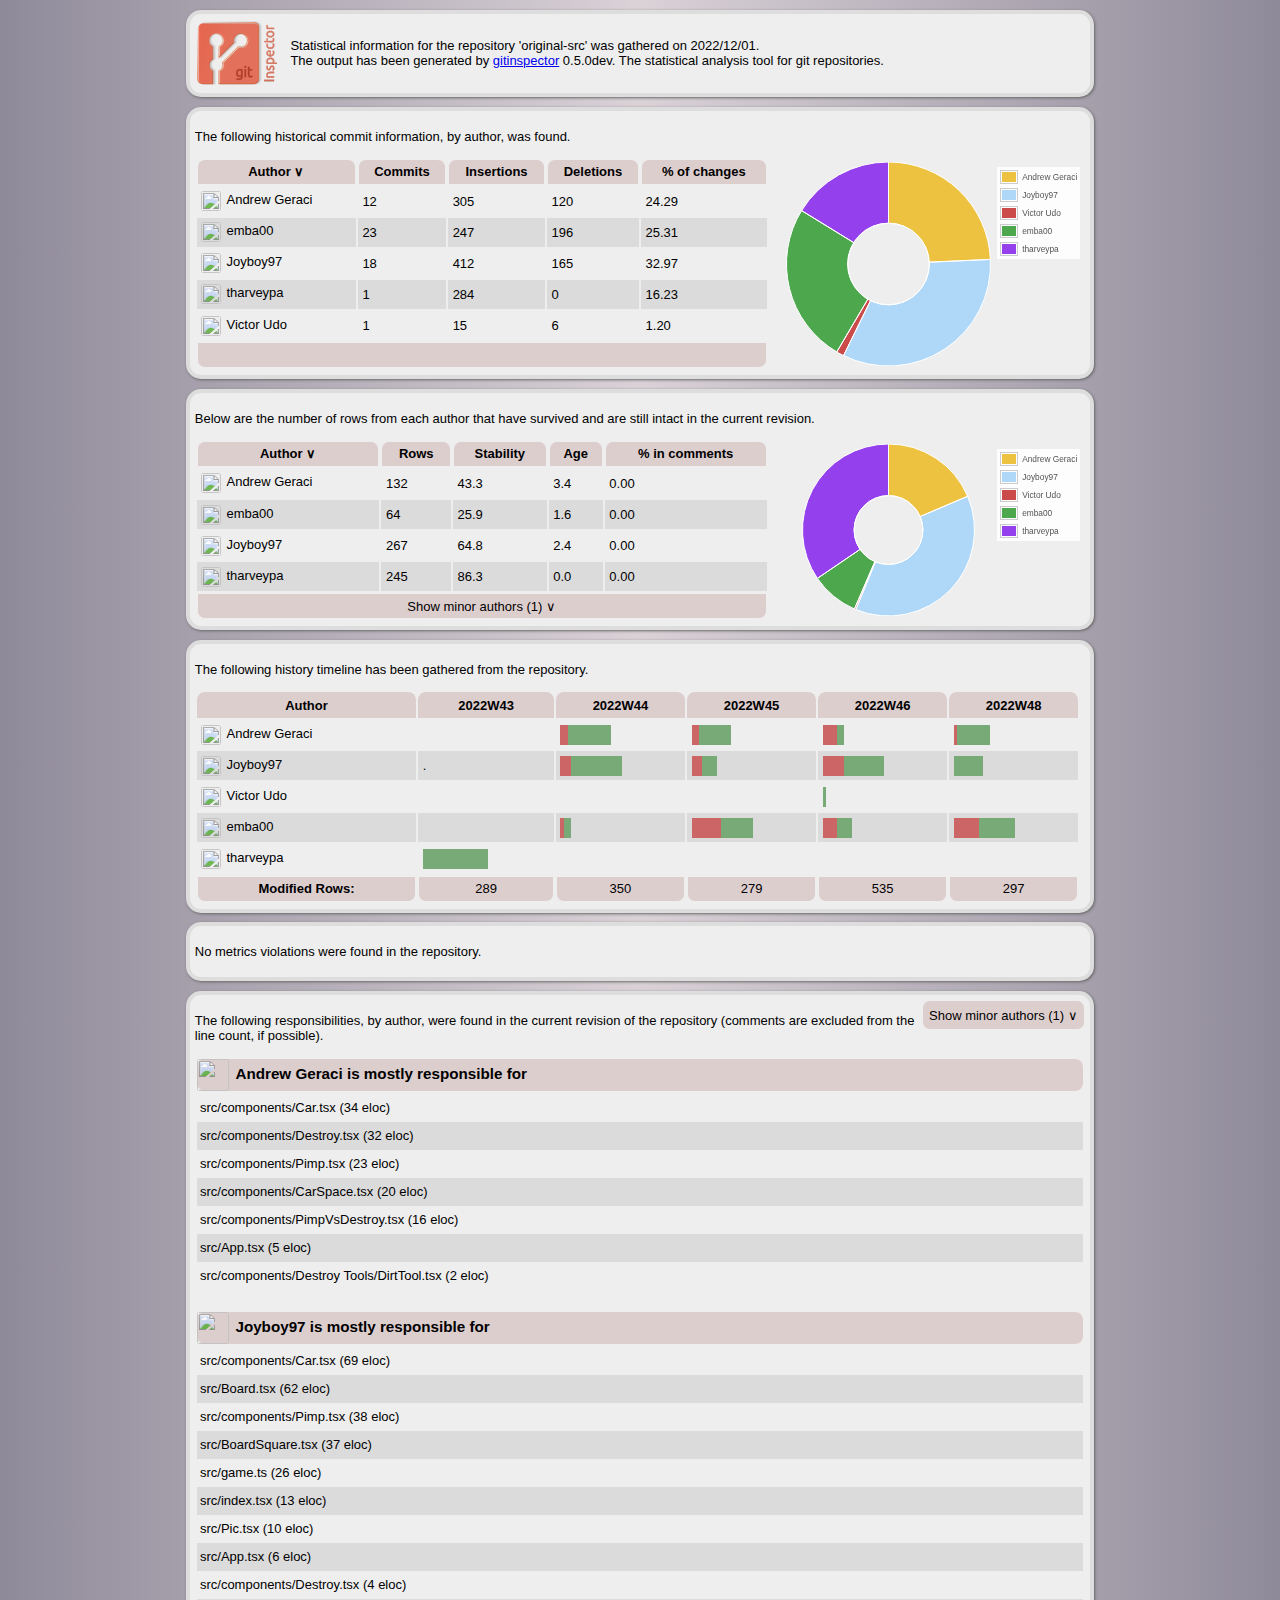
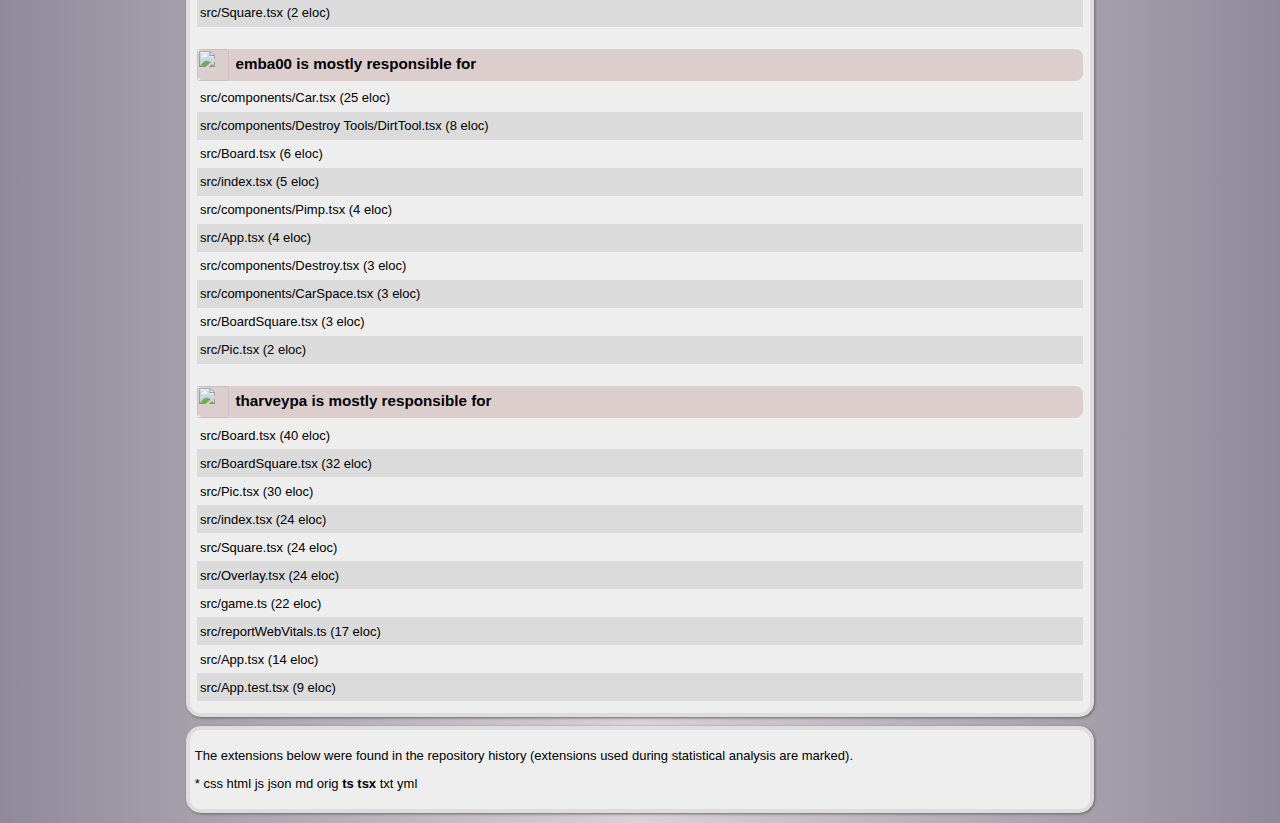
==== commit 0eecbe8f: "Updates" ====
--- a/git_report.html
+++ b/git_report.html
@@ -4414,13 +4414,13 @@
 	<body>
 		<div><div class="box logo">
 			<a href="https://github.com/ejwa/gitinspector"><img src="[data-uri]" /></a>
-			<p>Statistical information for the repository 'original-src' was gathered on 2022/11/30.<br>The output has been generated by <a href="https://github.com/ejwa/gitinspector">gitinspector</a> 0.5.0dev. The statistical analysis tool for git repositories.</p>
+			<p>Statistical information for the repository 'original-src' was gathered on 2022/12/01.<br>The output has been generated by <a href="https://github.com/ejwa/gitinspector">gitinspector</a> 0.5.0dev. The statistical analysis tool for git repositories.</p>
 		</div></div>
 
-<div><div class="box"><p>The following historical commit information, by author, was found.</p><div><table id="changes" class="git"><thead><tr> <th>Author</th> <th>Commits</th> <th>Insertions</th> <th>Deletions</th> <th>% of changes</th></tr></thead><tbody><tr ><td><img src="https://www.gravatar.com/avatar/e6777e0120d0263a80217c268e33ebfc?default=identicon&size=20"/>Andrew Geraci</td><td>9</td><td>230</td><td>111</td><td>20.47</td></tr><tr class="odd"><td><img src="https://www.gravatar.com/avatar/44e05a8ac637bbe8072f0ee32898a3c3?default=identicon&size=20"/>Joyboy97</td><td>18</td><td>412</td><td>165</td><td>34.63</td></tr><tr ><td><img src="https://www.gravatar.com/avatar/41ad1d15927ebadd6ebea1df4361a3dc?default=identicon&size=20"/>Victor Udo</td><td>1</td><td>15</td><td>6</td><td>1.26</td></tr><tr class="odd"><td><img src="https://www.gravatar.com/avatar/3c057ff1b266902bb5110cf02ea0eba2?default=identicon&size=20"/>emba00</td><td>23</td><td>247</td><td>196</td><td>26.59</td></tr><tr ><td><img src="https://www.gravatar.com/avatar/26c3f079b0b63fce48911106ca9535bb?default=identicon&size=20"/>tharveypa</td><td>1</td><td>284</td><td>0</td><td>17.05</td></tr><tfoot><tr> <td colspan="5">&nbsp;</td> </tr></tfoot></tbody></table><div class="chart" id="changes_chart"></div></div><script type="text/javascript">    changes_plot = $.plot($("#changes_chart"), [{label: "Andrew Geraci", data: 20.47}, {label: "Joyboy97", data: 34.63}, {label: "Victor Udo", data: 1.26}, {label: "emba00", data: 26.59}, {label: "tharveypa", data: 17.05}], {        series: {            pie: {                innerRadius: 0.4,                show: true,                combine: {                    threshold: 0.01,                    label: "Minor Authors"                }            }        }, grid: {            hoverable: true        }    });</script></div></div>
-<div><div class="box"><p>Below are the number of rows from each author that have survived and are still intact in the current revision.</p><div><table id="blame" class="git"><thead><tr> <th>Author</th> <th>Rows</th> <th>Stability</th> <th>Age</th> <th>% in comments</th> </tr></thead><tbody><tr ><td><img src="https://www.gravatar.com/avatar/e6777e0120d0263a80217c268e33ebfc?default=identicon&size=20"/>Andrew Geraci</td><td>132</td><td>57.4</td><td>3.1</td><td>0.00</td><td style="display: none">18.59</td></tr><tr class="odd"><td><img src="https://www.gravatar.com/avatar/44e05a8ac637bbe8072f0ee32898a3c3?default=identicon&size=20"/>Joyboy97</td><td>267</td><td>64.8</td><td>2.1</td><td>0.00</td><td style="display: none">37.61</td></tr><tr ><td><img src="https://www.gravatar.com/avatar/41ad1d15927ebadd6ebea1df4361a3dc?default=identicon&size=20"/>Victor Udo</td><td>2</td><td>13.3</td><td>1.9</td><td>0.00</td><td style="display: none">0.28</td></tr><tr class="odd"><td><img src="https://www.gravatar.com/avatar/3c057ff1b266902bb5110cf02ea0eba2?default=identicon&size=20"/>emba00</td><td>64</td><td>25.9</td><td>1.4</td><td>0.00</td><td style="display: none">9.01</td></tr><tr ><td><img src="https://www.gravatar.com/avatar/26c3f079b0b63fce48911106ca9535bb?default=identicon&size=20"/>tharveypa</td><td>245</td><td>86.3</td><td>0.0</td><td>0.00</td><td style="display: none">34.51</td></tr><tfoot><tr> <td colspan="5">&nbsp;</td> </tr></tfoot></tbody></table><div class="chart" id="blame_chart"></div></div><script type="text/javascript">    blame_plot = $.plot($("#blame_chart"), [{label: "Andrew Geraci", data: 18.59}, {label: "Joyboy97", data: 37.61}, {label: "Victor Udo", data: 0.28}, {label: "emba00", data: 9.01}, {label: "tharveypa", data: 34.51}], {        series: {            pie: {                innerRadius: 0.4,                show: true,                combine: {                    threshold: 0.01,                    label: "Minor Authors"                }            }        }, grid: {            hoverable: true        }    });</script></div></div>
+<div><div class="box"><p>The following historical commit information, by author, was found.</p><div><table id="changes" class="git"><thead><tr> <th>Author</th> <th>Commits</th> <th>Insertions</th> <th>Deletions</th> <th>% of changes</th></tr></thead><tbody><tr ><td><img src="https://www.gravatar.com/avatar/e6777e0120d0263a80217c268e33ebfc?default=identicon&size=20"/>Andrew Geraci</td><td>12</td><td>305</td><td>120</td><td>24.29</td></tr><tr class="odd"><td><img src="https://www.gravatar.com/avatar/44e05a8ac637bbe8072f0ee32898a3c3?default=identicon&size=20"/>Joyboy97</td><td>18</td><td>412</td><td>165</td><td>32.97</td></tr><tr ><td><img src="https://www.gravatar.com/avatar/41ad1d15927ebadd6ebea1df4361a3dc?default=identicon&size=20"/>Victor Udo</td><td>1</td><td>15</td><td>6</td><td>1.20</td></tr><tr class="odd"><td><img src="https://www.gravatar.com/avatar/3c057ff1b266902bb5110cf02ea0eba2?default=identicon&size=20"/>emba00</td><td>23</td><td>247</td><td>196</td><td>25.31</td></tr><tr ><td><img src="https://www.gravatar.com/avatar/26c3f079b0b63fce48911106ca9535bb?default=identicon&size=20"/>tharveypa</td><td>1</td><td>284</td><td>0</td><td>16.23</td></tr><tfoot><tr> <td colspan="5">&nbsp;</td> </tr></tfoot></tbody></table><div class="chart" id="changes_chart"></div></div><script type="text/javascript">    changes_plot = $.plot($("#changes_chart"), [{label: "Andrew Geraci", data: 24.29}, {label: "Joyboy97", data: 32.97}, {label: "Victor Udo", data: 1.20}, {label: "emba00", data: 25.31}, {label: "tharveypa", data: 16.23}], {        series: {            pie: {                innerRadius: 0.4,                show: true,                combine: {                    threshold: 0.01,                    label: "Minor Authors"                }            }        }, grid: {            hoverable: true        }    });</script></div></div>
+<div><div class="box"><p>Below are the number of rows from each author that have survived and are still intact in the current revision.</p><div><table id="blame" class="git"><thead><tr> <th>Author</th> <th>Rows</th> <th>Stability</th> <th>Age</th> <th>% in comments</th> </tr></thead><tbody><tr ><td><img src="https://www.gravatar.com/avatar/e6777e0120d0263a80217c268e33ebfc?default=identicon&size=20"/>Andrew Geraci</td><td>132</td><td>43.3</td><td>3.4</td><td>0.00</td><td style="display: none">18.59</td></tr><tr class="odd"><td><img src="https://www.gravatar.com/avatar/44e05a8ac637bbe8072f0ee32898a3c3?default=identicon&size=20"/>Joyboy97</td><td>267</td><td>64.8</td><td>2.4</td><td>0.00</td><td style="display: none">37.61</td></tr><tr ><td><img src="https://www.gravatar.com/avatar/41ad1d15927ebadd6ebea1df4361a3dc?default=identicon&size=20"/>Victor Udo</td><td>2</td><td>13.3</td><td>2.1</td><td>0.00</td><td style="display: none">0.28</td></tr><tr class="odd"><td><img src="https://www.gravatar.com/avatar/3c057ff1b266902bb5110cf02ea0eba2?default=identicon&size=20"/>emba00</td><td>64</td><td>25.9</td><td>1.6</td><td>0.00</td><td style="display: none">9.01</td></tr><tr ><td><img src="https://www.gravatar.com/avatar/26c3f079b0b63fce48911106ca9535bb?default=identicon&size=20"/>tharveypa</td><td>245</td><td>86.3</td><td>0.0</td><td>0.00</td><td style="display: none">34.51</td></tr><tfoot><tr> <td colspan="5">&nbsp;</td> </tr></tfoot></tbody></table><div class="chart" id="blame_chart"></div></div><script type="text/javascript">    blame_plot = $.plot($("#blame_chart"), [{label: "Andrew Geraci", data: 18.59}, {label: "Joyboy97", data: 37.61}, {label: "Victor Udo", data: 0.28}, {label: "emba00", data: 9.01}, {label: "tharveypa", data: 34.51}], {        series: {            pie: {                innerRadius: 0.4,                show: true,                combine: {                    threshold: 0.01,                    label: "Minor Authors"                }            }        }, grid: {            hoverable: true        }    });</script></div></div>
 <div><div id="timeline" class="box"><p>The following history timeline has been gathered from the repository.</p>
-<table class="git full"><thead><tr><th>Author</th><th>2022W43</th><th>2022W44</th><th>2022W45</th><th>2022W46</th><th>2022W48</th></tr></thead><tbody><tr><td><img src="https://www.gravatar.com/avatar/e6777e0120d0263a80217c268e33ebfc?default=identicon&size=20"/>Andrew Geraci</td><td></td><td><div class="remove">&nbsp;</div><div class="remove">&nbsp;</div><div class="insert">&nbsp;</div><div class="insert">&nbsp;</div><div class="insert">&nbsp;</div><div class="insert">&nbsp;</div><div class="insert">&nbsp;</div><div class="insert">&nbsp;</div><div class="insert">&nbsp;</div><div class="insert">&nbsp;</div><div class="insert">&nbsp;</div><div class="insert">&nbsp;</div><div class="insert">&nbsp;</div><div class="insert">&nbsp;</div></td><td><div class="remove">&nbsp;</div><div class="remove">&nbsp;</div><div class="insert">&nbsp;</div><div class="insert">&nbsp;</div><div class="insert">&nbsp;</div><div class="insert">&nbsp;</div><div class="insert">&nbsp;</div><div class="insert">&nbsp;</div><div class="insert">&nbsp;</div><div class="insert">&nbsp;</div><div class="insert">&nbsp;</div></td><td><div class="remove">&nbsp;</div><div class="remove">&nbsp;</div><div class="remove">&nbsp;</div><div class="remove">&nbsp;</div><div class="insert">&nbsp;</div><div class="insert">&nbsp;</div></td><td></td></tr><tr class="odd"><td><img src="https://www.gravatar.com/avatar/44e05a8ac637bbe8072f0ee32898a3c3?default=identicon&size=20"/>Joyboy97</td><td>.</td><td><div class="remove">&nbsp;</div><div class="remove">&nbsp;</div><div class="remove">&nbsp;</div><div class="insert">&nbsp;</div><div class="insert">&nbsp;</div><div class="insert">&nbsp;</div><div class="insert">&nbsp;</div><div class="insert">&nbsp;</div><div class="insert">&nbsp;</div><div class="insert">&nbsp;</div><div class="insert">&nbsp;</div><div class="insert">&nbsp;</div><div class="insert">&nbsp;</div><div class="insert">&nbsp;</div><div class="insert">&nbsp;</div><div class="insert">&nbsp;</div><div class="insert">&nbsp;</div></td><td><div class="remove">&nbsp;</div><div class="remove">&nbsp;</div><div class="remove">&nbsp;</div><div class="insert">&nbsp;</div><div class="insert">&nbsp;</div><div class="insert">&nbsp;</div><div class="insert">&nbsp;</div></td><td><div class="remove">&nbsp;</div><div class="remove">&nbsp;</div><div class="remove">&nbsp;</div><div class="remove">&nbsp;</div><div class="remove">&nbsp;</div><div class="remove">&nbsp;</div><div class="insert">&nbsp;</div><div class="insert">&nbsp;</div><div class="insert">&nbsp;</div><div class="insert">&nbsp;</div><div class="insert">&nbsp;</div><div class="insert">&nbsp;</div><div class="insert">&nbsp;</div><div class="insert">&nbsp;</div><div class="insert">&nbsp;</div><div class="insert">&nbsp;</div><div class="insert">&nbsp;</div></td><td><div class="insert">&nbsp;</div><div class="insert">&nbsp;</div><div class="insert">&nbsp;</div><div class="insert">&nbsp;</div><div class="insert">&nbsp;</div><div class="insert">&nbsp;</div><div class="insert">&nbsp;</div><div class="insert">&nbsp;</div></td></tr><tr><td><img src="https://www.gravatar.com/avatar/41ad1d15927ebadd6ebea1df4361a3dc?default=identicon&size=20"/>Victor Udo</td><td></td><td></td><td></td><td><div class="insert">&nbsp;</div></td><td></td></tr><tr class="odd"><td><img src="https://www.gravatar.com/avatar/3c057ff1b266902bb5110cf02ea0eba2?default=identicon&size=20"/>emba00</td><td></td><td><div class="remove">&nbsp;</div><div class="insert">&nbsp;</div><div class="insert">&nbsp;</div></td><td><div class="remove">&nbsp;</div><div class="remove">&nbsp;</div><div class="remove">&nbsp;</div><div class="remove">&nbsp;</div><div class="remove">&nbsp;</div><div class="remove">&nbsp;</div><div class="remove">&nbsp;</div><div class="remove">&nbsp;</div><div class="insert">&nbsp;</div><div class="insert">&nbsp;</div><div class="insert">&nbsp;</div><div class="insert">&nbsp;</div><div class="insert">&nbsp;</div><div class="insert">&nbsp;</div><div class="insert">&nbsp;</div><div class="insert">&nbsp;</div><div class="insert">&nbsp;</div></td><td><div class="remove">&nbsp;</div><div class="remove">&nbsp;</div><div class="remove">&nbsp;</div><div class="remove">&nbsp;</div><div class="insert">&nbsp;</div><div class="insert">&nbsp;</div><div class="insert">&nbsp;</div><div class="insert">&nbsp;</div></td><td><div class="remove">&nbsp;</div><div class="remove">&nbsp;</div><div class="remove">&nbsp;</div><div class="remove">&nbsp;</div><div class="remove">&nbsp;</div><div class="remove">&nbsp;</div><div class="remove">&nbsp;</div><div class="insert">&nbsp;</div><div class="insert">&nbsp;</div><div class="insert">&nbsp;</div><div class="insert">&nbsp;</div><div class="insert">&nbsp;</div><div class="insert">&nbsp;</div><div class="insert">&nbsp;</div><div class="insert">&nbsp;</div><div class="insert">&nbsp;</div><div class="insert">&nbsp;</div></td></tr><tr><td><img src="https://www.gravatar.com/avatar/26c3f079b0b63fce48911106ca9535bb?default=identicon&size=20"/>tharveypa</td><td><div class="insert">&nbsp;</div><div class="insert">&nbsp;</div><div class="insert">&nbsp;</div><div class="insert">&nbsp;</div><div class="insert">&nbsp;</div><div class="insert">&nbsp;</div><div class="insert">&nbsp;</div><div class="insert">&nbsp;</div><div class="insert">&nbsp;</div><div class="insert">&nbsp;</div><div class="insert">&nbsp;</div><div class="insert">&nbsp;</div><div class="insert">&nbsp;</div><div class="insert">&nbsp;</div><div class="insert">&nbsp;</div><div class="insert">&nbsp;</div><div class="insert">&nbsp;</div><div class="insert">&nbsp;</div></td><td></td><td></td><td></td><td></td></tr><tfoot><tr><td><strong>Modified Rows:</strong></td><td>289</td><td>350</td><td>279</td><td>535</td><td>213</td></tr></tfoot></tbody></table>
+<table class="git full"><thead><tr><th>Author</th><th>2022W43</th><th>2022W44</th><th>2022W45</th><th>2022W46</th><th>2022W48</th></tr></thead><tbody><tr><td><img src="https://www.gravatar.com/avatar/e6777e0120d0263a80217c268e33ebfc?default=identicon&size=20"/>Andrew Geraci</td><td></td><td><div class="remove">&nbsp;</div><div class="remove">&nbsp;</div><div class="insert">&nbsp;</div><div class="insert">&nbsp;</div><div class="insert">&nbsp;</div><div class="insert">&nbsp;</div><div class="insert">&nbsp;</div><div class="insert">&nbsp;</div><div class="insert">&nbsp;</div><div class="insert">&nbsp;</div><div class="insert">&nbsp;</div><div class="insert">&nbsp;</div><div class="insert">&nbsp;</div><div class="insert">&nbsp;</div></td><td><div class="remove">&nbsp;</div><div class="remove">&nbsp;</div><div class="insert">&nbsp;</div><div class="insert">&nbsp;</div><div class="insert">&nbsp;</div><div class="insert">&nbsp;</div><div class="insert">&nbsp;</div><div class="insert">&nbsp;</div><div class="insert">&nbsp;</div><div class="insert">&nbsp;</div><div class="insert">&nbsp;</div></td><td><div class="remove">&nbsp;</div><div class="remove">&nbsp;</div><div class="remove">&nbsp;</div><div class="remove">&nbsp;</div><div class="insert">&nbsp;</div><div class="insert">&nbsp;</div></td><td><div class="remove">&nbsp;</div><div class="insert">&nbsp;</div><div class="insert">&nbsp;</div><div class="insert">&nbsp;</div><div class="insert">&nbsp;</div><div class="insert">&nbsp;</div><div class="insert">&nbsp;</div><div class="insert">&nbsp;</div><div class="insert">&nbsp;</div><div class="insert">&nbsp;</div></td></tr><tr class="odd"><td><img src="https://www.gravatar.com/avatar/44e05a8ac637bbe8072f0ee32898a3c3?default=identicon&size=20"/>Joyboy97</td><td>.</td><td><div class="remove">&nbsp;</div><div class="remove">&nbsp;</div><div class="remove">&nbsp;</div><div class="insert">&nbsp;</div><div class="insert">&nbsp;</div><div class="insert">&nbsp;</div><div class="insert">&nbsp;</div><div class="insert">&nbsp;</div><div class="insert">&nbsp;</div><div class="insert">&nbsp;</div><div class="insert">&nbsp;</div><div class="insert">&nbsp;</div><div class="insert">&nbsp;</div><div class="insert">&nbsp;</div><div class="insert">&nbsp;</div><div class="insert">&nbsp;</div><div class="insert">&nbsp;</div></td><td><div class="remove">&nbsp;</div><div class="remove">&nbsp;</div><div class="remove">&nbsp;</div><div class="insert">&nbsp;</div><div class="insert">&nbsp;</div><div class="insert">&nbsp;</div><div class="insert">&nbsp;</div></td><td><div class="remove">&nbsp;</div><div class="remove">&nbsp;</div><div class="remove">&nbsp;</div><div class="remove">&nbsp;</div><div class="remove">&nbsp;</div><div class="remove">&nbsp;</div><div class="insert">&nbsp;</div><div class="insert">&nbsp;</div><div class="insert">&nbsp;</div><div class="insert">&nbsp;</div><div class="insert">&nbsp;</div><div class="insert">&nbsp;</div><div class="insert">&nbsp;</div><div class="insert">&nbsp;</div><div class="insert">&nbsp;</div><div class="insert">&nbsp;</div><div class="insert">&nbsp;</div></td><td><div class="insert">&nbsp;</div><div class="insert">&nbsp;</div><div class="insert">&nbsp;</div><div class="insert">&nbsp;</div><div class="insert">&nbsp;</div><div class="insert">&nbsp;</div><div class="insert">&nbsp;</div><div class="insert">&nbsp;</div></td></tr><tr><td><img src="https://www.gravatar.com/avatar/41ad1d15927ebadd6ebea1df4361a3dc?default=identicon&size=20"/>Victor Udo</td><td></td><td></td><td></td><td><div class="insert">&nbsp;</div></td><td></td></tr><tr class="odd"><td><img src="https://www.gravatar.com/avatar/3c057ff1b266902bb5110cf02ea0eba2?default=identicon&size=20"/>emba00</td><td></td><td><div class="remove">&nbsp;</div><div class="insert">&nbsp;</div><div class="insert">&nbsp;</div></td><td><div class="remove">&nbsp;</div><div class="remove">&nbsp;</div><div class="remove">&nbsp;</div><div class="remove">&nbsp;</div><div class="remove">&nbsp;</div><div class="remove">&nbsp;</div><div class="remove">&nbsp;</div><div class="remove">&nbsp;</div><div class="insert">&nbsp;</div><div class="insert">&nbsp;</div><div class="insert">&nbsp;</div><div class="insert">&nbsp;</div><div class="insert">&nbsp;</div><div class="insert">&nbsp;</div><div class="insert">&nbsp;</div><div class="insert">&nbsp;</div><div class="insert">&nbsp;</div></td><td><div class="remove">&nbsp;</div><div class="remove">&nbsp;</div><div class="remove">&nbsp;</div><div class="remove">&nbsp;</div><div class="insert">&nbsp;</div><div class="insert">&nbsp;</div><div class="insert">&nbsp;</div><div class="insert">&nbsp;</div></td><td><div class="remove">&nbsp;</div><div class="remove">&nbsp;</div><div class="remove">&nbsp;</div><div class="remove">&nbsp;</div><div class="remove">&nbsp;</div><div class="remove">&nbsp;</div><div class="remove">&nbsp;</div><div class="insert">&nbsp;</div><div class="insert">&nbsp;</div><div class="insert">&nbsp;</div><div class="insert">&nbsp;</div><div class="insert">&nbsp;</div><div class="insert">&nbsp;</div><div class="insert">&nbsp;</div><div class="insert">&nbsp;</div><div class="insert">&nbsp;</div><div class="insert">&nbsp;</div></td></tr><tr><td><img src="https://www.gravatar.com/avatar/26c3f079b0b63fce48911106ca9535bb?default=identicon&size=20"/>tharveypa</td><td><div class="insert">&nbsp;</div><div class="insert">&nbsp;</div><div class="insert">&nbsp;</div><div class="insert">&nbsp;</div><div class="insert">&nbsp;</div><div class="insert">&nbsp;</div><div class="insert">&nbsp;</div><div class="insert">&nbsp;</div><div class="insert">&nbsp;</div><div class="insert">&nbsp;</div><div class="insert">&nbsp;</div><div class="insert">&nbsp;</div><div class="insert">&nbsp;</div><div class="insert">&nbsp;</div><div class="insert">&nbsp;</div><div class="insert">&nbsp;</div><div class="insert">&nbsp;</div><div class="insert">&nbsp;</div></td><td></td><td></td><td></td><td></td></tr><tfoot><tr><td><strong>Modified Rows:</strong></td><td>289</td><td>350</td><td>279</td><td>535</td><td>297</td></tr></tfoot></tbody></table>
 </div></div>
 <div><div class="box" id="metrics"><p>No metrics violations were found in the repository.</p></div></div>
 <div><div class="box" id="responsibilities"><p>The following responsibilities, by author, were found in the current revision of the repository (comments are excluded from the line count, if possible).</p><div><h3><img src="https://www.gravatar.com/avatar/e6777e0120d0263a80217c268e33ebfc?default=identicon&size=32"/>Andrew Geraci is mostly responsible for</h3><div>src/components/Car.tsx (34 eloc)</div><div class="odd">src/components/Destroy.tsx (32 eloc)</div><div>src/components/Pimp.tsx (23 eloc)</div><div class="odd">src/components/CarSpace.tsx (20 eloc)</div><div>src/components/PimpVsDestroy.tsx (16 eloc)</div><div class="odd">src/App.tsx (5 eloc)</div><div>src/components/Destroy Tools/DirtTool.tsx (2 eloc)</div></div><div><h3><img src="https://www.gravatar.com/avatar/44e05a8ac637bbe8072f0ee32898a3c3?default=identicon&size=32"/>Joyboy97 is mostly responsible for</h3><div>src/components/Car.tsx (69 eloc)</div><div class="odd">src/Board.tsx (62 eloc)</div><div>src/components/Pimp.tsx (38 eloc)</div><div class="odd">src/BoardSquare.tsx (37 eloc)</div><div>src/game.ts (26 eloc)</div><div class="odd">src/index.tsx (13 eloc)</div><div>src/Pic.tsx (10 eloc)</div><div class="odd">src/App.tsx (6 eloc)</div><div>src/components/Destroy.tsx (4 eloc)</div><div class="odd">src/Square.tsx (2 eloc)</div></div><div><h3><img src="https://www.gravatar.com/avatar/41ad1d15927ebadd6ebea1df4361a3dc?default=identicon&size=32"/>Victor Udo is mostly responsible for</h3><div>src/BoardSquare.tsx (2 eloc)</div></div><div><h3><img src="https://www.gravatar.com/avatar/3c057ff1b266902bb5110cf02ea0eba2?default=identicon&size=32"/>emba00 is mostly responsible for</h3><div>src/components/Car.tsx (25 eloc)</div><div class="odd">src/components/Destroy Tools/DirtTool.tsx (8 eloc)</div><div>src/Board.tsx (6 eloc)</div><div class="odd">src/index.tsx (5 eloc)</div><div>src/components/Pimp.tsx (4 eloc)</div><div class="odd">src/App.tsx (4 eloc)</div><div>src/components/Destroy.tsx (3 eloc)</div><div class="odd">src/components/CarSpace.tsx (3 eloc)</div><div>src/BoardSquare.tsx (3 eloc)</div><div class="odd">src/Pic.tsx (2 eloc)</div></div><div><h3><img src="https://www.gravatar.com/avatar/26c3f079b0b63fce48911106ca9535bb?default=identicon&size=32"/>tharveypa is mostly responsible for</h3><div>src/Board.tsx (40 eloc)</div><div class="odd">src/BoardSquare.tsx (32 eloc)</div><div>src/Pic.tsx (30 eloc)</div><div class="odd">src/index.tsx (24 eloc)</div><div>src/Square.tsx (24 eloc)</div><div class="odd">src/Overlay.tsx (24 eloc)</div><div>src/game.ts (22 eloc)</div><div class="odd">src/reportWebVitals.ts (17 eloc)</div><div>src/App.tsx (14 eloc)</div><div class="odd">src/App.test.tsx (9 eloc)</div></div></div></div>
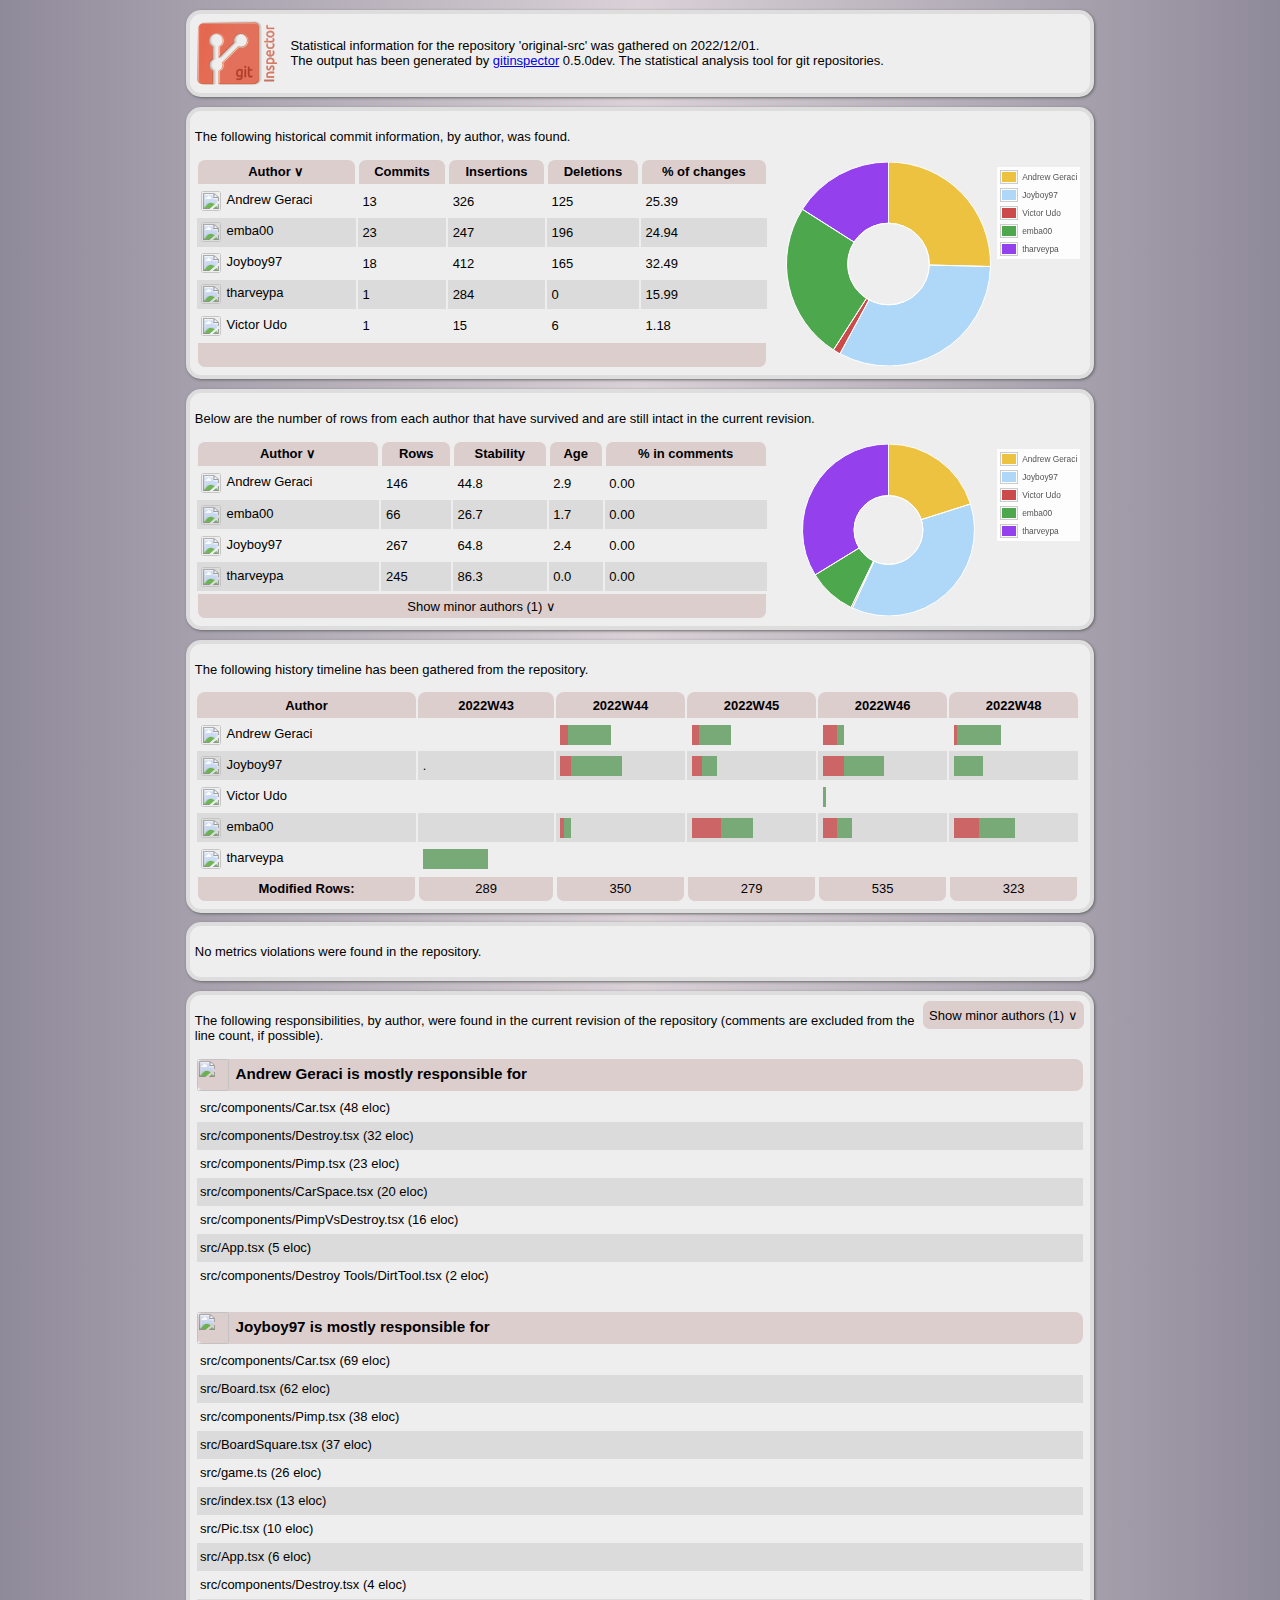
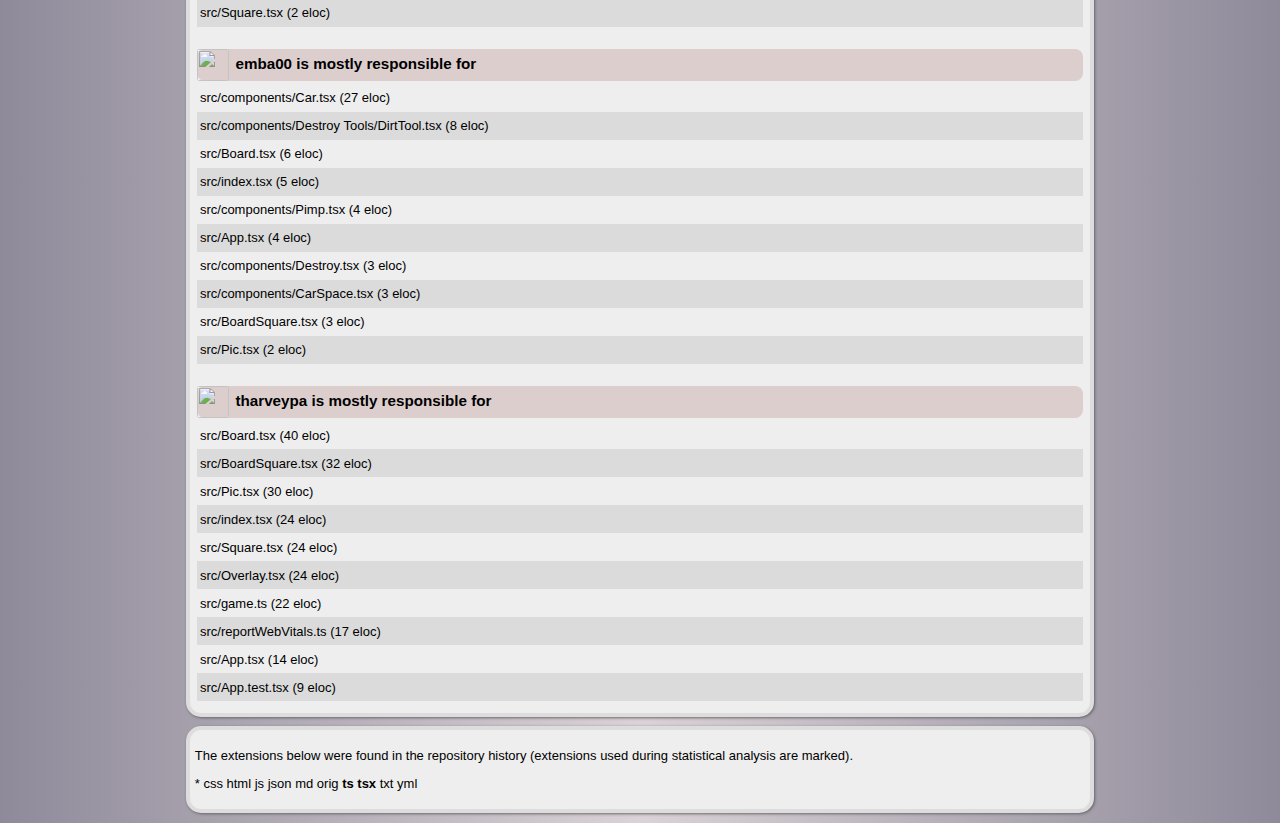
==== commit 9cf9156b: "Updates" ====
--- a/git_report.html
+++ b/git_report.html
@@ -4417,13 +4417,13 @@
 			<p>Statistical information for the repository 'original-src' was gathered on 2022/12/01.<br>The output has been generated by <a href="https://github.com/ejwa/gitinspector">gitinspector</a> 0.5.0dev. The statistical analysis tool for git repositories.</p>
 		</div></div>
 
-<div><div class="box"><p>The following historical commit information, by author, was found.</p><div><table id="changes" class="git"><thead><tr> <th>Author</th> <th>Commits</th> <th>Insertions</th> <th>Deletions</th> <th>% of changes</th></tr></thead><tbody><tr ><td><img src="https://www.gravatar.com/avatar/e6777e0120d0263a80217c268e33ebfc?default=identicon&size=20"/>Andrew Geraci</td><td>12</td><td>305</td><td>120</td><td>24.29</td></tr><tr class="odd"><td><img src="https://www.gravatar.com/avatar/44e05a8ac637bbe8072f0ee32898a3c3?default=identicon&size=20"/>Joyboy97</td><td>18</td><td>412</td><td>165</td><td>32.97</td></tr><tr ><td><img src="https://www.gravatar.com/avatar/41ad1d15927ebadd6ebea1df4361a3dc?default=identicon&size=20"/>Victor Udo</td><td>1</td><td>15</td><td>6</td><td>1.20</td></tr><tr class="odd"><td><img src="https://www.gravatar.com/avatar/3c057ff1b266902bb5110cf02ea0eba2?default=identicon&size=20"/>emba00</td><td>23</td><td>247</td><td>196</td><td>25.31</td></tr><tr ><td><img src="https://www.gravatar.com/avatar/26c3f079b0b63fce48911106ca9535bb?default=identicon&size=20"/>tharveypa</td><td>1</td><td>284</td><td>0</td><td>16.23</td></tr><tfoot><tr> <td colspan="5">&nbsp;</td> </tr></tfoot></tbody></table><div class="chart" id="changes_chart"></div></div><script type="text/javascript">    changes_plot = $.plot($("#changes_chart"), [{label: "Andrew Geraci", data: 24.29}, {label: "Joyboy97", data: 32.97}, {label: "Victor Udo", data: 1.20}, {label: "emba00", data: 25.31}, {label: "tharveypa", data: 16.23}], {        series: {            pie: {                innerRadius: 0.4,                show: true,                combine: {                    threshold: 0.01,                    label: "Minor Authors"                }            }        }, grid: {            hoverable: true        }    });</script></div></div>
-<div><div class="box"><p>Below are the number of rows from each author that have survived and are still intact in the current revision.</p><div><table id="blame" class="git"><thead><tr> <th>Author</th> <th>Rows</th> <th>Stability</th> <th>Age</th> <th>% in comments</th> </tr></thead><tbody><tr ><td><img src="https://www.gravatar.com/avatar/e6777e0120d0263a80217c268e33ebfc?default=identicon&size=20"/>Andrew Geraci</td><td>132</td><td>43.3</td><td>3.4</td><td>0.00</td><td style="display: none">18.59</td></tr><tr class="odd"><td><img src="https://www.gravatar.com/avatar/44e05a8ac637bbe8072f0ee32898a3c3?default=identicon&size=20"/>Joyboy97</td><td>267</td><td>64.8</td><td>2.4</td><td>0.00</td><td style="display: none">37.61</td></tr><tr ><td><img src="https://www.gravatar.com/avatar/41ad1d15927ebadd6ebea1df4361a3dc?default=identicon&size=20"/>Victor Udo</td><td>2</td><td>13.3</td><td>2.1</td><td>0.00</td><td style="display: none">0.28</td></tr><tr class="odd"><td><img src="https://www.gravatar.com/avatar/3c057ff1b266902bb5110cf02ea0eba2?default=identicon&size=20"/>emba00</td><td>64</td><td>25.9</td><td>1.6</td><td>0.00</td><td style="display: none">9.01</td></tr><tr ><td><img src="https://www.gravatar.com/avatar/26c3f079b0b63fce48911106ca9535bb?default=identicon&size=20"/>tharveypa</td><td>245</td><td>86.3</td><td>0.0</td><td>0.00</td><td style="display: none">34.51</td></tr><tfoot><tr> <td colspan="5">&nbsp;</td> </tr></tfoot></tbody></table><div class="chart" id="blame_chart"></div></div><script type="text/javascript">    blame_plot = $.plot($("#blame_chart"), [{label: "Andrew Geraci", data: 18.59}, {label: "Joyboy97", data: 37.61}, {label: "Victor Udo", data: 0.28}, {label: "emba00", data: 9.01}, {label: "tharveypa", data: 34.51}], {        series: {            pie: {                innerRadius: 0.4,                show: true,                combine: {                    threshold: 0.01,                    label: "Minor Authors"                }            }        }, grid: {            hoverable: true        }    });</script></div></div>
+<div><div class="box"><p>The following historical commit information, by author, was found.</p><div><table id="changes" class="git"><thead><tr> <th>Author</th> <th>Commits</th> <th>Insertions</th> <th>Deletions</th> <th>% of changes</th></tr></thead><tbody><tr ><td><img src="https://www.gravatar.com/avatar/e6777e0120d0263a80217c268e33ebfc?default=identicon&size=20"/>Andrew Geraci</td><td>13</td><td>326</td><td>125</td><td>25.39</td></tr><tr class="odd"><td><img src="https://www.gravatar.com/avatar/44e05a8ac637bbe8072f0ee32898a3c3?default=identicon&size=20"/>Joyboy97</td><td>18</td><td>412</td><td>165</td><td>32.49</td></tr><tr ><td><img src="https://www.gravatar.com/avatar/41ad1d15927ebadd6ebea1df4361a3dc?default=identicon&size=20"/>Victor Udo</td><td>1</td><td>15</td><td>6</td><td>1.18</td></tr><tr class="odd"><td><img src="https://www.gravatar.com/avatar/3c057ff1b266902bb5110cf02ea0eba2?default=identicon&size=20"/>emba00</td><td>23</td><td>247</td><td>196</td><td>24.94</td></tr><tr ><td><img src="https://www.gravatar.com/avatar/26c3f079b0b63fce48911106ca9535bb?default=identicon&size=20"/>tharveypa</td><td>1</td><td>284</td><td>0</td><td>15.99</td></tr><tfoot><tr> <td colspan="5">&nbsp;</td> </tr></tfoot></tbody></table><div class="chart" id="changes_chart"></div></div><script type="text/javascript">    changes_plot = $.plot($("#changes_chart"), [{label: "Andrew Geraci", data: 25.39}, {label: "Joyboy97", data: 32.49}, {label: "Victor Udo", data: 1.18}, {label: "emba00", data: 24.94}, {label: "tharveypa", data: 15.99}], {        series: {            pie: {                innerRadius: 0.4,                show: true,                combine: {                    threshold: 0.01,                    label: "Minor Authors"                }            }        }, grid: {            hoverable: true        }    });</script></div></div>
+<div><div class="box"><p>Below are the number of rows from each author that have survived and are still intact in the current revision.</p><div><table id="blame" class="git"><thead><tr> <th>Author</th> <th>Rows</th> <th>Stability</th> <th>Age</th> <th>% in comments</th> </tr></thead><tbody><tr ><td><img src="https://www.gravatar.com/avatar/e6777e0120d0263a80217c268e33ebfc?default=identicon&size=20"/>Andrew Geraci</td><td>146</td><td>44.8</td><td>2.9</td><td>0.00</td><td style="display: none">20.11</td></tr><tr class="odd"><td><img src="https://www.gravatar.com/avatar/44e05a8ac637bbe8072f0ee32898a3c3?default=identicon&size=20"/>Joyboy97</td><td>267</td><td>64.8</td><td>2.4</td><td>0.00</td><td style="display: none">36.78</td></tr><tr ><td><img src="https://www.gravatar.com/avatar/41ad1d15927ebadd6ebea1df4361a3dc?default=identicon&size=20"/>Victor Udo</td><td>2</td><td>13.3</td><td>2.1</td><td>0.00</td><td style="display: none">0.28</td></tr><tr class="odd"><td><img src="https://www.gravatar.com/avatar/3c057ff1b266902bb5110cf02ea0eba2?default=identicon&size=20"/>emba00</td><td>66</td><td>26.7</td><td>1.7</td><td>0.00</td><td style="display: none">9.09</td></tr><tr ><td><img src="https://www.gravatar.com/avatar/26c3f079b0b63fce48911106ca9535bb?default=identicon&size=20"/>tharveypa</td><td>245</td><td>86.3</td><td>0.0</td><td>0.00</td><td style="display: none">33.75</td></tr><tfoot><tr> <td colspan="5">&nbsp;</td> </tr></tfoot></tbody></table><div class="chart" id="blame_chart"></div></div><script type="text/javascript">    blame_plot = $.plot($("#blame_chart"), [{label: "Andrew Geraci", data: 20.11}, {label: "Joyboy97", data: 36.78}, {label: "Victor Udo", data: 0.28}, {label: "emba00", data: 9.09}, {label: "tharveypa", data: 33.75}], {        series: {            pie: {                innerRadius: 0.4,                show: true,                combine: {                    threshold: 0.01,                    label: "Minor Authors"                }            }        }, grid: {            hoverable: true        }    });</script></div></div>
 <div><div id="timeline" class="box"><p>The following history timeline has been gathered from the repository.</p>
-<table class="git full"><thead><tr><th>Author</th><th>2022W43</th><th>2022W44</th><th>2022W45</th><th>2022W46</th><th>2022W48</th></tr></thead><tbody><tr><td><img src="https://www.gravatar.com/avatar/e6777e0120d0263a80217c268e33ebfc?default=identicon&size=20"/>Andrew Geraci</td><td></td><td><div class="remove">&nbsp;</div><div class="remove">&nbsp;</div><div class="insert">&nbsp;</div><div class="insert">&nbsp;</div><div class="insert">&nbsp;</div><div class="insert">&nbsp;</div><div class="insert">&nbsp;</div><div class="insert">&nbsp;</div><div class="insert">&nbsp;</div><div class="insert">&nbsp;</div><div class="insert">&nbsp;</div><div class="insert">&nbsp;</div><div class="insert">&nbsp;</div><div class="insert">&nbsp;</div></td><td><div class="remove">&nbsp;</div><div class="remove">&nbsp;</div><div class="insert">&nbsp;</div><div class="insert">&nbsp;</div><div class="insert">&nbsp;</div><div class="insert">&nbsp;</div><div class="insert">&nbsp;</div><div class="insert">&nbsp;</div><div class="insert">&nbsp;</div><div class="insert">&nbsp;</div><div class="insert">&nbsp;</div></td><td><div class="remove">&nbsp;</div><div class="remove">&nbsp;</div><div class="remove">&nbsp;</div><div class="remove">&nbsp;</div><div class="insert">&nbsp;</div><div class="insert">&nbsp;</div></td><td><div class="remove">&nbsp;</div><div class="insert">&nbsp;</div><div class="insert">&nbsp;</div><div class="insert">&nbsp;</div><div class="insert">&nbsp;</div><div class="insert">&nbsp;</div><div class="insert">&nbsp;</div><div class="insert">&nbsp;</div><div class="insert">&nbsp;</div><div class="insert">&nbsp;</div></td></tr><tr class="odd"><td><img src="https://www.gravatar.com/avatar/44e05a8ac637bbe8072f0ee32898a3c3?default=identicon&size=20"/>Joyboy97</td><td>.</td><td><div class="remove">&nbsp;</div><div class="remove">&nbsp;</div><div class="remove">&nbsp;</div><div class="insert">&nbsp;</div><div class="insert">&nbsp;</div><div class="insert">&nbsp;</div><div class="insert">&nbsp;</div><div class="insert">&nbsp;</div><div class="insert">&nbsp;</div><div class="insert">&nbsp;</div><div class="insert">&nbsp;</div><div class="insert">&nbsp;</div><div class="insert">&nbsp;</div><div class="insert">&nbsp;</div><div class="insert">&nbsp;</div><div class="insert">&nbsp;</div><div class="insert">&nbsp;</div></td><td><div class="remove">&nbsp;</div><div class="remove">&nbsp;</div><div class="remove">&nbsp;</div><div class="insert">&nbsp;</div><div class="insert">&nbsp;</div><div class="insert">&nbsp;</div><div class="insert">&nbsp;</div></td><td><div class="remove">&nbsp;</div><div class="remove">&nbsp;</div><div class="remove">&nbsp;</div><div class="remove">&nbsp;</div><div class="remove">&nbsp;</div><div class="remove">&nbsp;</div><div class="insert">&nbsp;</div><div class="insert">&nbsp;</div><div class="insert">&nbsp;</div><div class="insert">&nbsp;</div><div class="insert">&nbsp;</div><div class="insert">&nbsp;</div><div class="insert">&nbsp;</div><div class="insert">&nbsp;</div><div class="insert">&nbsp;</div><div class="insert">&nbsp;</div><div class="insert">&nbsp;</div></td><td><div class="insert">&nbsp;</div><div class="insert">&nbsp;</div><div class="insert">&nbsp;</div><div class="insert">&nbsp;</div><div class="insert">&nbsp;</div><div class="insert">&nbsp;</div><div class="insert">&nbsp;</div><div class="insert">&nbsp;</div></td></tr><tr><td><img src="https://www.gravatar.com/avatar/41ad1d15927ebadd6ebea1df4361a3dc?default=identicon&size=20"/>Victor Udo</td><td></td><td></td><td></td><td><div class="insert">&nbsp;</div></td><td></td></tr><tr class="odd"><td><img src="https://www.gravatar.com/avatar/3c057ff1b266902bb5110cf02ea0eba2?default=identicon&size=20"/>emba00</td><td></td><td><div class="remove">&nbsp;</div><div class="insert">&nbsp;</div><div class="insert">&nbsp;</div></td><td><div class="remove">&nbsp;</div><div class="remove">&nbsp;</div><div class="remove">&nbsp;</div><div class="remove">&nbsp;</div><div class="remove">&nbsp;</div><div class="remove">&nbsp;</div><div class="remove">&nbsp;</div><div class="remove">&nbsp;</div><div class="insert">&nbsp;</div><div class="insert">&nbsp;</div><div class="insert">&nbsp;</div><div class="insert">&nbsp;</div><div class="insert">&nbsp;</div><div class="insert">&nbsp;</div><div class="insert">&nbsp;</div><div class="insert">&nbsp;</div><div class="insert">&nbsp;</div></td><td><div class="remove">&nbsp;</div><div class="remove">&nbsp;</div><div class="remove">&nbsp;</div><div class="remove">&nbsp;</div><div class="insert">&nbsp;</div><div class="insert">&nbsp;</div><div class="insert">&nbsp;</div><div class="insert">&nbsp;</div></td><td><div class="remove">&nbsp;</div><div class="remove">&nbsp;</div><div class="remove">&nbsp;</div><div class="remove">&nbsp;</div><div class="remove">&nbsp;</div><div class="remove">&nbsp;</div><div class="remove">&nbsp;</div><div class="insert">&nbsp;</div><div class="insert">&nbsp;</div><div class="insert">&nbsp;</div><div class="insert">&nbsp;</div><div class="insert">&nbsp;</div><div class="insert">&nbsp;</div><div class="insert">&nbsp;</div><div class="insert">&nbsp;</div><div class="insert">&nbsp;</div><div class="insert">&nbsp;</div></td></tr><tr><td><img src="https://www.gravatar.com/avatar/26c3f079b0b63fce48911106ca9535bb?default=identicon&size=20"/>tharveypa</td><td><div class="insert">&nbsp;</div><div class="insert">&nbsp;</div><div class="insert">&nbsp;</div><div class="insert">&nbsp;</div><div class="insert">&nbsp;</div><div class="insert">&nbsp;</div><div class="insert">&nbsp;</div><div class="insert">&nbsp;</div><div class="insert">&nbsp;</div><div class="insert">&nbsp;</div><div class="insert">&nbsp;</div><div class="insert">&nbsp;</div><div class="insert">&nbsp;</div><div class="insert">&nbsp;</div><div class="insert">&nbsp;</div><div class="insert">&nbsp;</div><div class="insert">&nbsp;</div><div class="insert">&nbsp;</div></td><td></td><td></td><td></td><td></td></tr><tfoot><tr><td><strong>Modified Rows:</strong></td><td>289</td><td>350</td><td>279</td><td>535</td><td>297</td></tr></tfoot></tbody></table>
+<table class="git full"><thead><tr><th>Author</th><th>2022W43</th><th>2022W44</th><th>2022W45</th><th>2022W46</th><th>2022W48</th></tr></thead><tbody><tr><td><img src="https://www.gravatar.com/avatar/e6777e0120d0263a80217c268e33ebfc?default=identicon&size=20"/>Andrew Geraci</td><td></td><td><div class="remove">&nbsp;</div><div class="remove">&nbsp;</div><div class="insert">&nbsp;</div><div class="insert">&nbsp;</div><div class="insert">&nbsp;</div><div class="insert">&nbsp;</div><div class="insert">&nbsp;</div><div class="insert">&nbsp;</div><div class="insert">&nbsp;</div><div class="insert">&nbsp;</div><div class="insert">&nbsp;</div><div class="insert">&nbsp;</div><div class="insert">&nbsp;</div><div class="insert">&nbsp;</div></td><td><div class="remove">&nbsp;</div><div class="remove">&nbsp;</div><div class="insert">&nbsp;</div><div class="insert">&nbsp;</div><div class="insert">&nbsp;</div><div class="insert">&nbsp;</div><div class="insert">&nbsp;</div><div class="insert">&nbsp;</div><div class="insert">&nbsp;</div><div class="insert">&nbsp;</div><div class="insert">&nbsp;</div></td><td><div class="remove">&nbsp;</div><div class="remove">&nbsp;</div><div class="remove">&nbsp;</div><div class="remove">&nbsp;</div><div class="insert">&nbsp;</div><div class="insert">&nbsp;</div></td><td><div class="remove">&nbsp;</div><div class="insert">&nbsp;</div><div class="insert">&nbsp;</div><div class="insert">&nbsp;</div><div class="insert">&nbsp;</div><div class="insert">&nbsp;</div><div class="insert">&nbsp;</div><div class="insert">&nbsp;</div><div class="insert">&nbsp;</div><div class="insert">&nbsp;</div><div class="insert">&nbsp;</div><div class="insert">&nbsp;</div><div class="insert">&nbsp;</div></td></tr><tr class="odd"><td><img src="https://www.gravatar.com/avatar/44e05a8ac637bbe8072f0ee32898a3c3?default=identicon&size=20"/>Joyboy97</td><td>.</td><td><div class="remove">&nbsp;</div><div class="remove">&nbsp;</div><div class="remove">&nbsp;</div><div class="insert">&nbsp;</div><div class="insert">&nbsp;</div><div class="insert">&nbsp;</div><div class="insert">&nbsp;</div><div class="insert">&nbsp;</div><div class="insert">&nbsp;</div><div class="insert">&nbsp;</div><div class="insert">&nbsp;</div><div class="insert">&nbsp;</div><div class="insert">&nbsp;</div><div class="insert">&nbsp;</div><div class="insert">&nbsp;</div><div class="insert">&nbsp;</div><div class="insert">&nbsp;</div></td><td><div class="remove">&nbsp;</div><div class="remove">&nbsp;</div><div class="remove">&nbsp;</div><div class="insert">&nbsp;</div><div class="insert">&nbsp;</div><div class="insert">&nbsp;</div><div class="insert">&nbsp;</div></td><td><div class="remove">&nbsp;</div><div class="remove">&nbsp;</div><div class="remove">&nbsp;</div><div class="remove">&nbsp;</div><div class="remove">&nbsp;</div><div class="remove">&nbsp;</div><div class="insert">&nbsp;</div><div class="insert">&nbsp;</div><div class="insert">&nbsp;</div><div class="insert">&nbsp;</div><div class="insert">&nbsp;</div><div class="insert">&nbsp;</div><div class="insert">&nbsp;</div><div class="insert">&nbsp;</div><div class="insert">&nbsp;</div><div class="insert">&nbsp;</div><div class="insert">&nbsp;</div></td><td><div class="insert">&nbsp;</div><div class="insert">&nbsp;</div><div class="insert">&nbsp;</div><div class="insert">&nbsp;</div><div class="insert">&nbsp;</div><div class="insert">&nbsp;</div><div class="insert">&nbsp;</div><div class="insert">&nbsp;</div></td></tr><tr><td><img src="https://www.gravatar.com/avatar/41ad1d15927ebadd6ebea1df4361a3dc?default=identicon&size=20"/>Victor Udo</td><td></td><td></td><td></td><td><div class="insert">&nbsp;</div></td><td></td></tr><tr class="odd"><td><img src="https://www.gravatar.com/avatar/3c057ff1b266902bb5110cf02ea0eba2?default=identicon&size=20"/>emba00</td><td></td><td><div class="remove">&nbsp;</div><div class="insert">&nbsp;</div><div class="insert">&nbsp;</div></td><td><div class="remove">&nbsp;</div><div class="remove">&nbsp;</div><div class="remove">&nbsp;</div><div class="remove">&nbsp;</div><div class="remove">&nbsp;</div><div class="remove">&nbsp;</div><div class="remove">&nbsp;</div><div class="remove">&nbsp;</div><div class="insert">&nbsp;</div><div class="insert">&nbsp;</div><div class="insert">&nbsp;</div><div class="insert">&nbsp;</div><div class="insert">&nbsp;</div><div class="insert">&nbsp;</div><div class="insert">&nbsp;</div><div class="insert">&nbsp;</div><div class="insert">&nbsp;</div></td><td><div class="remove">&nbsp;</div><div class="remove">&nbsp;</div><div class="remove">&nbsp;</div><div class="remove">&nbsp;</div><div class="insert">&nbsp;</div><div class="insert">&nbsp;</div><div class="insert">&nbsp;</div><div class="insert">&nbsp;</div></td><td><div class="remove">&nbsp;</div><div class="remove">&nbsp;</div><div class="remove">&nbsp;</div><div class="remove">&nbsp;</div><div class="remove">&nbsp;</div><div class="remove">&nbsp;</div><div class="remove">&nbsp;</div><div class="insert">&nbsp;</div><div class="insert">&nbsp;</div><div class="insert">&nbsp;</div><div class="insert">&nbsp;</div><div class="insert">&nbsp;</div><div class="insert">&nbsp;</div><div class="insert">&nbsp;</div><div class="insert">&nbsp;</div><div class="insert">&nbsp;</div><div class="insert">&nbsp;</div></td></tr><tr><td><img src="https://www.gravatar.com/avatar/26c3f079b0b63fce48911106ca9535bb?default=identicon&size=20"/>tharveypa</td><td><div class="insert">&nbsp;</div><div class="insert">&nbsp;</div><div class="insert">&nbsp;</div><div class="insert">&nbsp;</div><div class="insert">&nbsp;</div><div class="insert">&nbsp;</div><div class="insert">&nbsp;</div><div class="insert">&nbsp;</div><div class="insert">&nbsp;</div><div class="insert">&nbsp;</div><div class="insert">&nbsp;</div><div class="insert">&nbsp;</div><div class="insert">&nbsp;</div><div class="insert">&nbsp;</div><div class="insert">&nbsp;</div><div class="insert">&nbsp;</div><div class="insert">&nbsp;</div><div class="insert">&nbsp;</div></td><td></td><td></td><td></td><td></td></tr><tfoot><tr><td><strong>Modified Rows:</strong></td><td>289</td><td>350</td><td>279</td><td>535</td><td>323</td></tr></tfoot></tbody></table>
 </div></div>
 <div><div class="box" id="metrics"><p>No metrics violations were found in the repository.</p></div></div>
-<div><div class="box" id="responsibilities"><p>The following responsibilities, by author, were found in the current revision of the repository (comments are excluded from the line count, if possible).</p><div><h3><img src="https://www.gravatar.com/avatar/e6777e0120d0263a80217c268e33ebfc?default=identicon&size=32"/>Andrew Geraci is mostly responsible for</h3><div>src/components/Car.tsx (34 eloc)</div><div class="odd">src/components/Destroy.tsx (32 eloc)</div><div>src/components/Pimp.tsx (23 eloc)</div><div class="odd">src/components/CarSpace.tsx (20 eloc)</div><div>src/components/PimpVsDestroy.tsx (16 eloc)</div><div class="odd">src/App.tsx (5 eloc)</div><div>src/components/Destroy Tools/DirtTool.tsx (2 eloc)</div></div><div><h3><img src="https://www.gravatar.com/avatar/44e05a8ac637bbe8072f0ee32898a3c3?default=identicon&size=32"/>Joyboy97 is mostly responsible for</h3><div>src/components/Car.tsx (69 eloc)</div><div class="odd">src/Board.tsx (62 eloc)</div><div>src/components/Pimp.tsx (38 eloc)</div><div class="odd">src/BoardSquare.tsx (37 eloc)</div><div>src/game.ts (26 eloc)</div><div class="odd">src/index.tsx (13 eloc)</div><div>src/Pic.tsx (10 eloc)</div><div class="odd">src/App.tsx (6 eloc)</div><div>src/components/Destroy.tsx (4 eloc)</div><div class="odd">src/Square.tsx (2 eloc)</div></div><div><h3><img src="https://www.gravatar.com/avatar/41ad1d15927ebadd6ebea1df4361a3dc?default=identicon&size=32"/>Victor Udo is mostly responsible for</h3><div>src/BoardSquare.tsx (2 eloc)</div></div><div><h3><img src="https://www.gravatar.com/avatar/3c057ff1b266902bb5110cf02ea0eba2?default=identicon&size=32"/>emba00 is mostly responsible for</h3><div>src/components/Car.tsx (25 eloc)</div><div class="odd">src/components/Destroy Tools/DirtTool.tsx (8 eloc)</div><div>src/Board.tsx (6 eloc)</div><div class="odd">src/index.tsx (5 eloc)</div><div>src/components/Pimp.tsx (4 eloc)</div><div class="odd">src/App.tsx (4 eloc)</div><div>src/components/Destroy.tsx (3 eloc)</div><div class="odd">src/components/CarSpace.tsx (3 eloc)</div><div>src/BoardSquare.tsx (3 eloc)</div><div class="odd">src/Pic.tsx (2 eloc)</div></div><div><h3><img src="https://www.gravatar.com/avatar/26c3f079b0b63fce48911106ca9535bb?default=identicon&size=32"/>tharveypa is mostly responsible for</h3><div>src/Board.tsx (40 eloc)</div><div class="odd">src/BoardSquare.tsx (32 eloc)</div><div>src/Pic.tsx (30 eloc)</div><div class="odd">src/index.tsx (24 eloc)</div><div>src/Square.tsx (24 eloc)</div><div class="odd">src/Overlay.tsx (24 eloc)</div><div>src/game.ts (22 eloc)</div><div class="odd">src/reportWebVitals.ts (17 eloc)</div><div>src/App.tsx (14 eloc)</div><div class="odd">src/App.test.tsx (9 eloc)</div></div></div></div>
+<div><div class="box" id="responsibilities"><p>The following responsibilities, by author, were found in the current revision of the repository (comments are excluded from the line count, if possible).</p><div><h3><img src="https://www.gravatar.com/avatar/e6777e0120d0263a80217c268e33ebfc?default=identicon&size=32"/>Andrew Geraci is mostly responsible for</h3><div>src/components/Car.tsx (48 eloc)</div><div class="odd">src/components/Destroy.tsx (32 eloc)</div><div>src/components/Pimp.tsx (23 eloc)</div><div class="odd">src/components/CarSpace.tsx (20 eloc)</div><div>src/components/PimpVsDestroy.tsx (16 eloc)</div><div class="odd">src/App.tsx (5 eloc)</div><div>src/components/Destroy Tools/DirtTool.tsx (2 eloc)</div></div><div><h3><img src="https://www.gravatar.com/avatar/44e05a8ac637bbe8072f0ee32898a3c3?default=identicon&size=32"/>Joyboy97 is mostly responsible for</h3><div>src/components/Car.tsx (69 eloc)</div><div class="odd">src/Board.tsx (62 eloc)</div><div>src/components/Pimp.tsx (38 eloc)</div><div class="odd">src/BoardSquare.tsx (37 eloc)</div><div>src/game.ts (26 eloc)</div><div class="odd">src/index.tsx (13 eloc)</div><div>src/Pic.tsx (10 eloc)</div><div class="odd">src/App.tsx (6 eloc)</div><div>src/components/Destroy.tsx (4 eloc)</div><div class="odd">src/Square.tsx (2 eloc)</div></div><div><h3><img src="https://www.gravatar.com/avatar/41ad1d15927ebadd6ebea1df4361a3dc?default=identicon&size=32"/>Victor Udo is mostly responsible for</h3><div>src/BoardSquare.tsx (2 eloc)</div></div><div><h3><img src="https://www.gravatar.com/avatar/3c057ff1b266902bb5110cf02ea0eba2?default=identicon&size=32"/>emba00 is mostly responsible for</h3><div>src/components/Car.tsx (27 eloc)</div><div class="odd">src/components/Destroy Tools/DirtTool.tsx (8 eloc)</div><div>src/Board.tsx (6 eloc)</div><div class="odd">src/index.tsx (5 eloc)</div><div>src/components/Pimp.tsx (4 eloc)</div><div class="odd">src/App.tsx (4 eloc)</div><div>src/components/Destroy.tsx (3 eloc)</div><div class="odd">src/components/CarSpace.tsx (3 eloc)</div><div>src/BoardSquare.tsx (3 eloc)</div><div class="odd">src/Pic.tsx (2 eloc)</div></div><div><h3><img src="https://www.gravatar.com/avatar/26c3f079b0b63fce48911106ca9535bb?default=identicon&size=32"/>tharveypa is mostly responsible for</h3><div>src/Board.tsx (40 eloc)</div><div class="odd">src/BoardSquare.tsx (32 eloc)</div><div>src/Pic.tsx (30 eloc)</div><div class="odd">src/index.tsx (24 eloc)</div><div>src/Square.tsx (24 eloc)</div><div class="odd">src/Overlay.tsx (24 eloc)</div><div>src/game.ts (22 eloc)</div><div class="odd">src/reportWebVitals.ts (17 eloc)</div><div>src/App.tsx (14 eloc)</div><div class="odd">src/App.test.tsx (9 eloc)</div></div></div></div>
 <div><div class="box"><p>The extensions below were found in the repository history (extensions used during statistical analysis are marked).</p><p>* css html js json md orig <strong>ts</strong> <strong>tsx</strong> txt yml </p></div></div>
 	</body>
 </html>
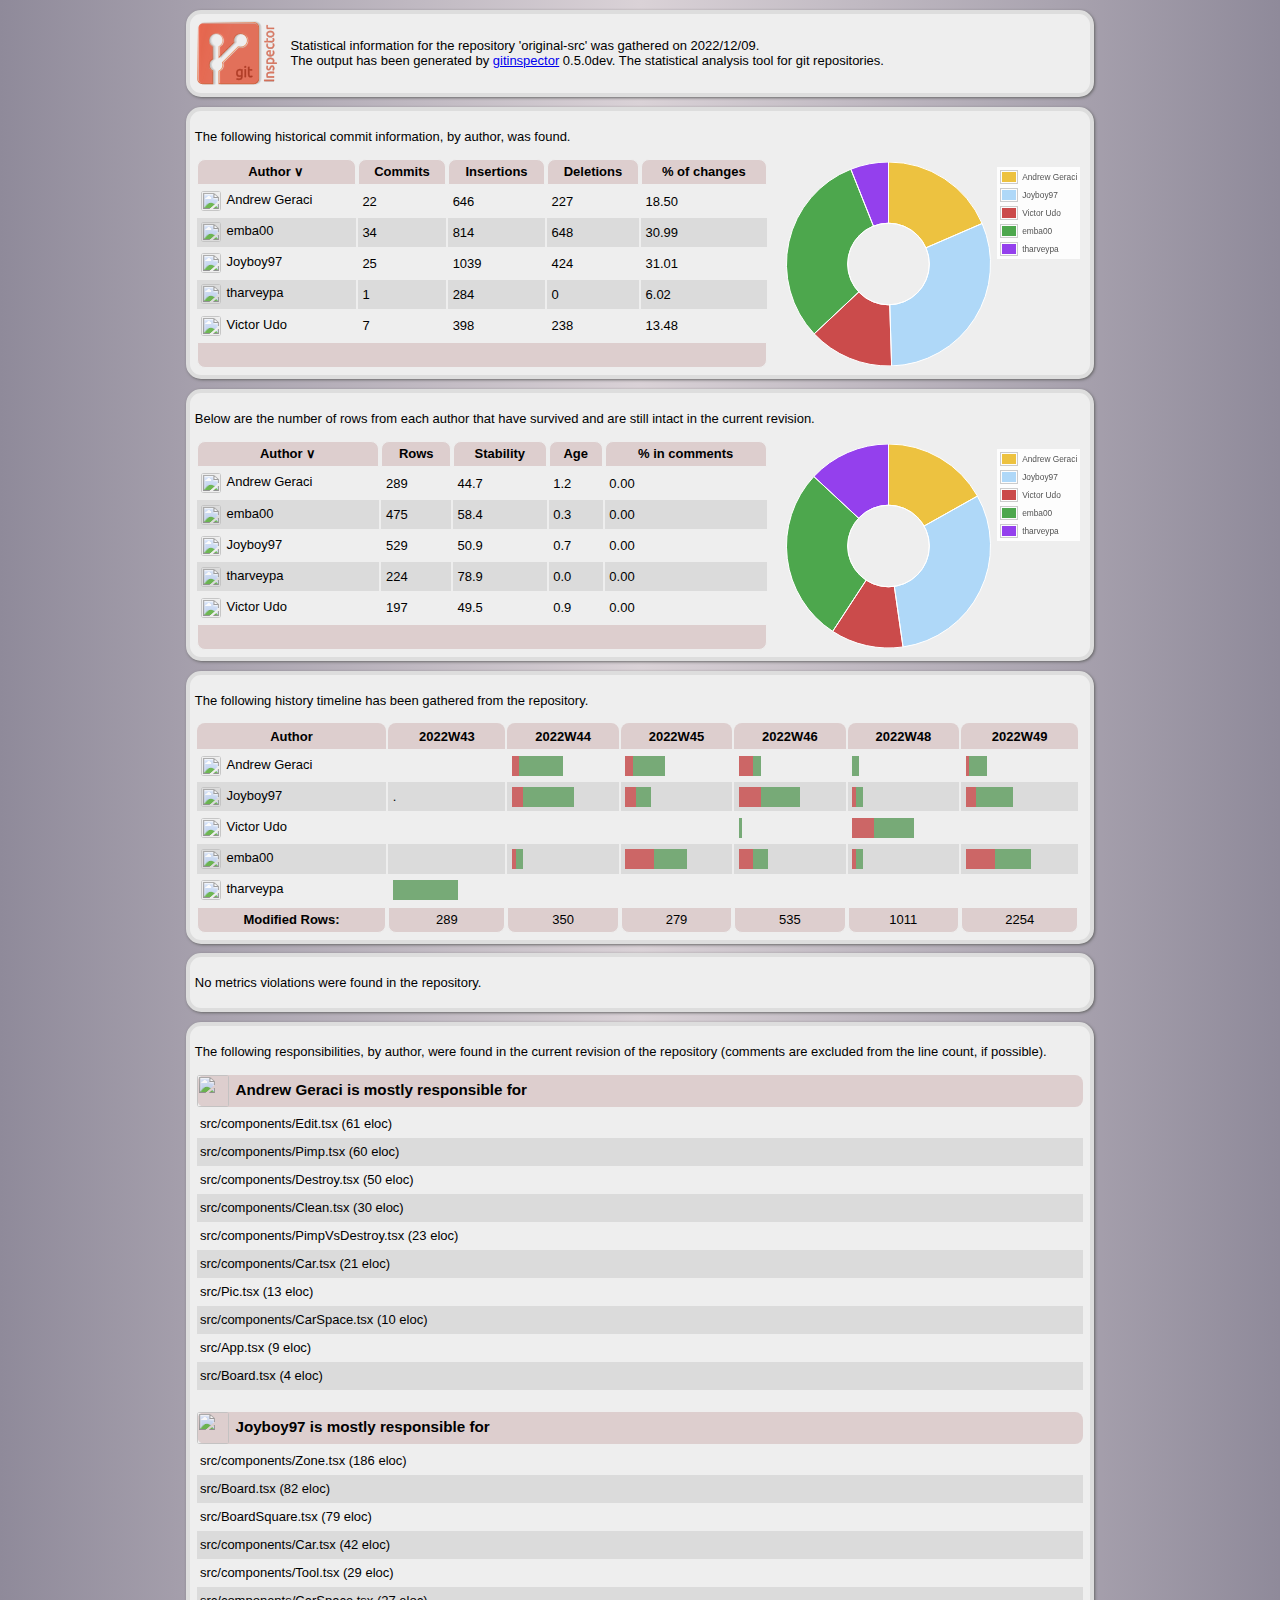
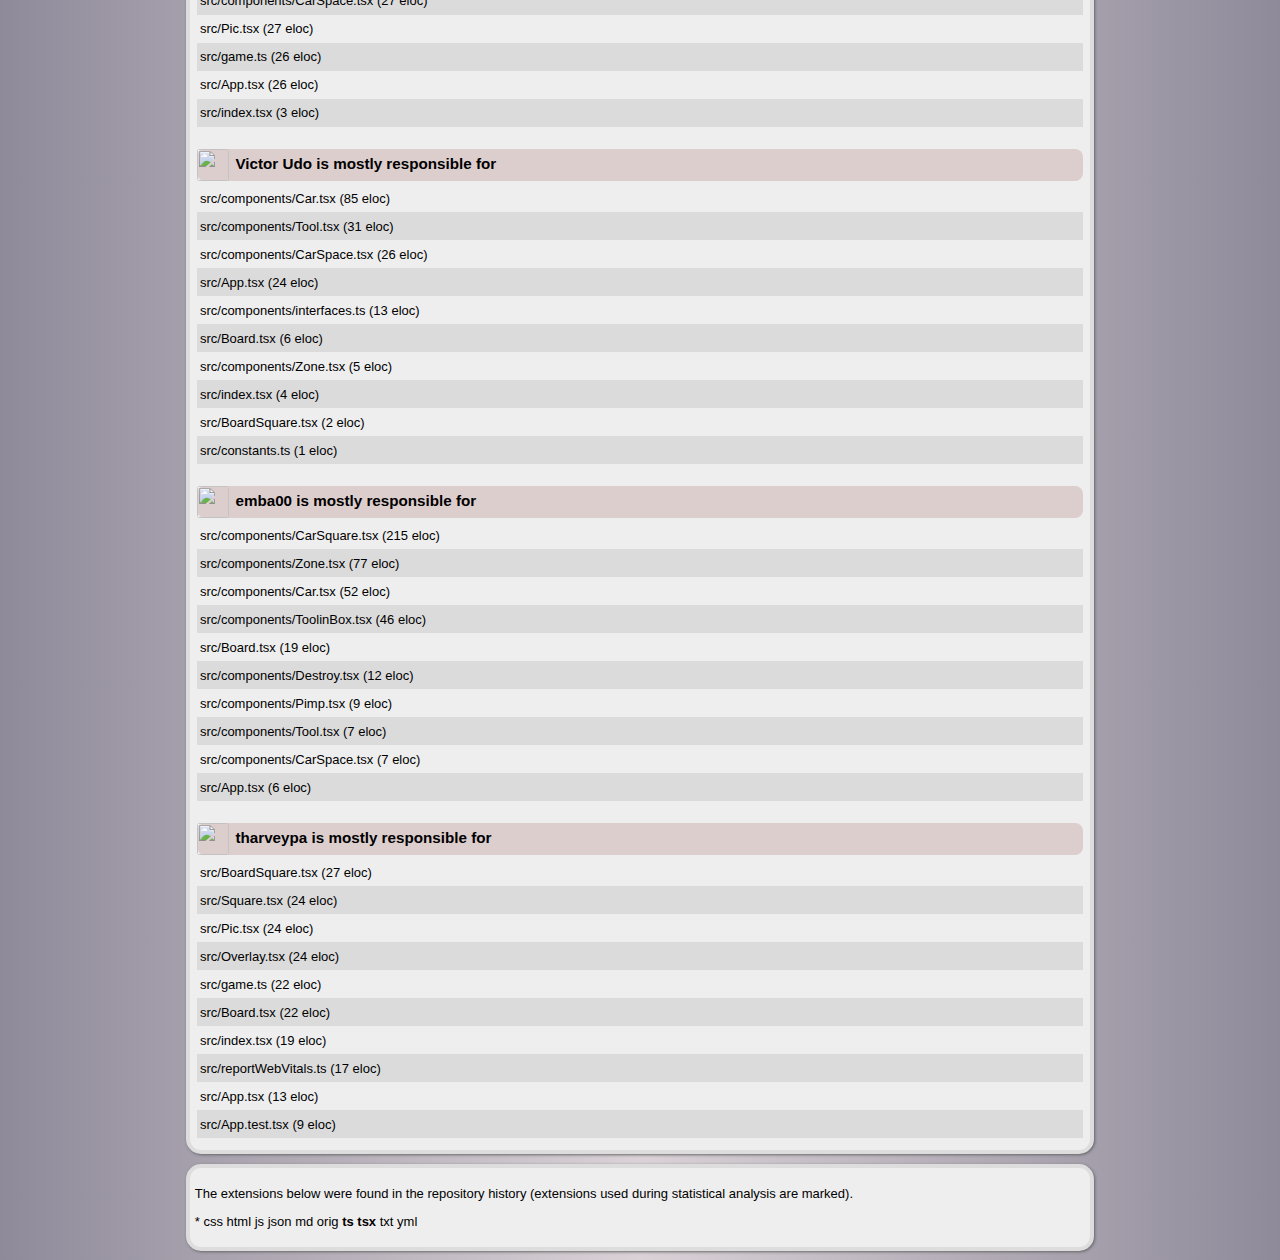
==== commit 2dfd8e45: "Updates" ====
--- a/git_report.html
+++ b/git_report.html
@@ -4414,16 +4414,16 @@
 	<body>
 		<div><div class="box logo">
 			<a href="https://github.com/ejwa/gitinspector"><img src="[data-uri]" /></a>
-			<p>Statistical information for the repository 'original-src' was gathered on 2022/12/01.<br>The output has been generated by <a href="https://github.com/ejwa/gitinspector">gitinspector</a> 0.5.0dev. The statistical analysis tool for git repositories.</p>
+			<p>Statistical information for the repository 'original-src' was gathered on 2022/12/09.<br>The output has been generated by <a href="https://github.com/ejwa/gitinspector">gitinspector</a> 0.5.0dev. The statistical analysis tool for git repositories.</p>
 		</div></div>
 
-<div><div class="box"><p>The following historical commit information, by author, was found.</p><div><table id="changes" class="git"><thead><tr> <th>Author</th> <th>Commits</th> <th>Insertions</th> <th>Deletions</th> <th>% of changes</th></tr></thead><tbody><tr ><td><img src="https://www.gravatar.com/avatar/e6777e0120d0263a80217c268e33ebfc?default=identicon&size=20"/>Andrew Geraci</td><td>13</td><td>326</td><td>125</td><td>25.39</td></tr><tr class="odd"><td><img src="https://www.gravatar.com/avatar/44e05a8ac637bbe8072f0ee32898a3c3?default=identicon&size=20"/>Joyboy97</td><td>18</td><td>412</td><td>165</td><td>32.49</td></tr><tr ><td><img src="https://www.gravatar.com/avatar/41ad1d15927ebadd6ebea1df4361a3dc?default=identicon&size=20"/>Victor Udo</td><td>1</td><td>15</td><td>6</td><td>1.18</td></tr><tr class="odd"><td><img src="https://www.gravatar.com/avatar/3c057ff1b266902bb5110cf02ea0eba2?default=identicon&size=20"/>emba00</td><td>23</td><td>247</td><td>196</td><td>24.94</td></tr><tr ><td><img src="https://www.gravatar.com/avatar/26c3f079b0b63fce48911106ca9535bb?default=identicon&size=20"/>tharveypa</td><td>1</td><td>284</td><td>0</td><td>15.99</td></tr><tfoot><tr> <td colspan="5">&nbsp;</td> </tr></tfoot></tbody></table><div class="chart" id="changes_chart"></div></div><script type="text/javascript">    changes_plot = $.plot($("#changes_chart"), [{label: "Andrew Geraci", data: 25.39}, {label: "Joyboy97", data: 32.49}, {label: "Victor Udo", data: 1.18}, {label: "emba00", data: 24.94}, {label: "tharveypa", data: 15.99}], {        series: {            pie: {                innerRadius: 0.4,                show: true,                combine: {                    threshold: 0.01,                    label: "Minor Authors"                }            }        }, grid: {            hoverable: true        }    });</script></div></div>
-<div><div class="box"><p>Below are the number of rows from each author that have survived and are still intact in the current revision.</p><div><table id="blame" class="git"><thead><tr> <th>Author</th> <th>Rows</th> <th>Stability</th> <th>Age</th> <th>% in comments</th> </tr></thead><tbody><tr ><td><img src="https://www.gravatar.com/avatar/e6777e0120d0263a80217c268e33ebfc?default=identicon&size=20"/>Andrew Geraci</td><td>146</td><td>44.8</td><td>2.9</td><td>0.00</td><td style="display: none">20.11</td></tr><tr class="odd"><td><img src="https://www.gravatar.com/avatar/44e05a8ac637bbe8072f0ee32898a3c3?default=identicon&size=20"/>Joyboy97</td><td>267</td><td>64.8</td><td>2.4</td><td>0.00</td><td style="display: none">36.78</td></tr><tr ><td><img src="https://www.gravatar.com/avatar/41ad1d15927ebadd6ebea1df4361a3dc?default=identicon&size=20"/>Victor Udo</td><td>2</td><td>13.3</td><td>2.1</td><td>0.00</td><td style="display: none">0.28</td></tr><tr class="odd"><td><img src="https://www.gravatar.com/avatar/3c057ff1b266902bb5110cf02ea0eba2?default=identicon&size=20"/>emba00</td><td>66</td><td>26.7</td><td>1.7</td><td>0.00</td><td style="display: none">9.09</td></tr><tr ><td><img src="https://www.gravatar.com/avatar/26c3f079b0b63fce48911106ca9535bb?default=identicon&size=20"/>tharveypa</td><td>245</td><td>86.3</td><td>0.0</td><td>0.00</td><td style="display: none">33.75</td></tr><tfoot><tr> <td colspan="5">&nbsp;</td> </tr></tfoot></tbody></table><div class="chart" id="blame_chart"></div></div><script type="text/javascript">    blame_plot = $.plot($("#blame_chart"), [{label: "Andrew Geraci", data: 20.11}, {label: "Joyboy97", data: 36.78}, {label: "Victor Udo", data: 0.28}, {label: "emba00", data: 9.09}, {label: "tharveypa", data: 33.75}], {        series: {            pie: {                innerRadius: 0.4,                show: true,                combine: {                    threshold: 0.01,                    label: "Minor Authors"                }            }        }, grid: {            hoverable: true        }    });</script></div></div>
+<div><div class="box"><p>The following historical commit information, by author, was found.</p><div><table id="changes" class="git"><thead><tr> <th>Author</th> <th>Commits</th> <th>Insertions</th> <th>Deletions</th> <th>% of changes</th></tr></thead><tbody><tr ><td><img src="https://www.gravatar.com/avatar/e6777e0120d0263a80217c268e33ebfc?default=identicon&size=20"/>Andrew Geraci</td><td>22</td><td>646</td><td>227</td><td>18.50</td></tr><tr class="odd"><td><img src="https://www.gravatar.com/avatar/44e05a8ac637bbe8072f0ee32898a3c3?default=identicon&size=20"/>Joyboy97</td><td>25</td><td>1039</td><td>424</td><td>31.01</td></tr><tr ><td><img src="https://www.gravatar.com/avatar/41ad1d15927ebadd6ebea1df4361a3dc?default=identicon&size=20"/>Victor Udo</td><td>7</td><td>398</td><td>238</td><td>13.48</td></tr><tr class="odd"><td><img src="https://www.gravatar.com/avatar/3c057ff1b266902bb5110cf02ea0eba2?default=identicon&size=20"/>emba00</td><td>34</td><td>814</td><td>648</td><td>30.99</td></tr><tr ><td><img src="https://www.gravatar.com/avatar/26c3f079b0b63fce48911106ca9535bb?default=identicon&size=20"/>tharveypa</td><td>1</td><td>284</td><td>0</td><td>6.02</td></tr><tfoot><tr> <td colspan="5">&nbsp;</td> </tr></tfoot></tbody></table><div class="chart" id="changes_chart"></div></div><script type="text/javascript">    changes_plot = $.plot($("#changes_chart"), [{label: "Andrew Geraci", data: 18.50}, {label: "Joyboy97", data: 31.01}, {label: "Victor Udo", data: 13.48}, {label: "emba00", data: 30.99}, {label: "tharveypa", data: 6.02}], {        series: {            pie: {                innerRadius: 0.4,                show: true,                combine: {                    threshold: 0.01,                    label: "Minor Authors"                }            }        }, grid: {            hoverable: true        }    });</script></div></div>
+<div><div class="box"><p>Below are the number of rows from each author that have survived and are still intact in the current revision.</p><div><table id="blame" class="git"><thead><tr> <th>Author</th> <th>Rows</th> <th>Stability</th> <th>Age</th> <th>% in comments</th> </tr></thead><tbody><tr ><td><img src="https://www.gravatar.com/avatar/e6777e0120d0263a80217c268e33ebfc?default=identicon&size=20"/>Andrew Geraci</td><td>289</td><td>44.7</td><td>1.2</td><td>0.00</td><td style="display: none">16.86</td></tr><tr class="odd"><td><img src="https://www.gravatar.com/avatar/44e05a8ac637bbe8072f0ee32898a3c3?default=identicon&size=20"/>Joyboy97</td><td>529</td><td>50.9</td><td>0.7</td><td>0.00</td><td style="display: none">30.86</td></tr><tr ><td><img src="https://www.gravatar.com/avatar/41ad1d15927ebadd6ebea1df4361a3dc?default=identicon&size=20"/>Victor Udo</td><td>197</td><td>49.5</td><td>0.9</td><td>0.00</td><td style="display: none">11.49</td></tr><tr class="odd"><td><img src="https://www.gravatar.com/avatar/3c057ff1b266902bb5110cf02ea0eba2?default=identicon&size=20"/>emba00</td><td>475</td><td>58.4</td><td>0.3</td><td>0.00</td><td style="display: none">27.71</td></tr><tr ><td><img src="https://www.gravatar.com/avatar/26c3f079b0b63fce48911106ca9535bb?default=identicon&size=20"/>tharveypa</td><td>224</td><td>78.9</td><td>0.0</td><td>0.00</td><td style="display: none">13.07</td></tr><tfoot><tr> <td colspan="5">&nbsp;</td> </tr></tfoot></tbody></table><div class="chart" id="blame_chart"></div></div><script type="text/javascript">    blame_plot = $.plot($("#blame_chart"), [{label: "Andrew Geraci", data: 16.86}, {label: "Joyboy97", data: 30.86}, {label: "Victor Udo", data: 11.49}, {label: "emba00", data: 27.71}, {label: "tharveypa", data: 13.07}], {        series: {            pie: {                innerRadius: 0.4,                show: true,                combine: {                    threshold: 0.01,                    label: "Minor Authors"                }            }        }, grid: {            hoverable: true        }    });</script></div></div>
 <div><div id="timeline" class="box"><p>The following history timeline has been gathered from the repository.</p>
-<table class="git full"><thead><tr><th>Author</th><th>2022W43</th><th>2022W44</th><th>2022W45</th><th>2022W46</th><th>2022W48</th></tr></thead><tbody><tr><td><img src="https://www.gravatar.com/avatar/e6777e0120d0263a80217c268e33ebfc?default=identicon&size=20"/>Andrew Geraci</td><td></td><td><div class="remove">&nbsp;</div><div class="remove">&nbsp;</div><div class="insert">&nbsp;</div><div class="insert">&nbsp;</div><div class="insert">&nbsp;</div><div class="insert">&nbsp;</div><div class="insert">&nbsp;</div><div class="insert">&nbsp;</div><div class="insert">&nbsp;</div><div class="insert">&nbsp;</div><div class="insert">&nbsp;</div><div class="insert">&nbsp;</div><div class="insert">&nbsp;</div><div class="insert">&nbsp;</div></td><td><div class="remove">&nbsp;</div><div class="remove">&nbsp;</div><div class="insert">&nbsp;</div><div class="insert">&nbsp;</div><div class="insert">&nbsp;</div><div class="insert">&nbsp;</div><div class="insert">&nbsp;</div><div class="insert">&nbsp;</div><div class="insert">&nbsp;</div><div class="insert">&nbsp;</div><div class="insert">&nbsp;</div></td><td><div class="remove">&nbsp;</div><div class="remove">&nbsp;</div><div class="remove">&nbsp;</div><div class="remove">&nbsp;</div><div class="insert">&nbsp;</div><div class="insert">&nbsp;</div></td><td><div class="remove">&nbsp;</div><div class="insert">&nbsp;</div><div class="insert">&nbsp;</div><div class="insert">&nbsp;</div><div class="insert">&nbsp;</div><div class="insert">&nbsp;</div><div class="insert">&nbsp;</div><div class="insert">&nbsp;</div><div class="insert">&nbsp;</div><div class="insert">&nbsp;</div><div class="insert">&nbsp;</div><div class="insert">&nbsp;</div><div class="insert">&nbsp;</div></td></tr><tr class="odd"><td><img src="https://www.gravatar.com/avatar/44e05a8ac637bbe8072f0ee32898a3c3?default=identicon&size=20"/>Joyboy97</td><td>.</td><td><div class="remove">&nbsp;</div><div class="remove">&nbsp;</div><div class="remove">&nbsp;</div><div class="insert">&nbsp;</div><div class="insert">&nbsp;</div><div class="insert">&nbsp;</div><div class="insert">&nbsp;</div><div class="insert">&nbsp;</div><div class="insert">&nbsp;</div><div class="insert">&nbsp;</div><div class="insert">&nbsp;</div><div class="insert">&nbsp;</div><div class="insert">&nbsp;</div><div class="insert">&nbsp;</div><div class="insert">&nbsp;</div><div class="insert">&nbsp;</div><div class="insert">&nbsp;</div></td><td><div class="remove">&nbsp;</div><div class="remove">&nbsp;</div><div class="remove">&nbsp;</div><div class="insert">&nbsp;</div><div class="insert">&nbsp;</div><div class="insert">&nbsp;</div><div class="insert">&nbsp;</div></td><td><div class="remove">&nbsp;</div><div class="remove">&nbsp;</div><div class="remove">&nbsp;</div><div class="remove">&nbsp;</div><div class="remove">&nbsp;</div><div class="remove">&nbsp;</div><div class="insert">&nbsp;</div><div class="insert">&nbsp;</div><div class="insert">&nbsp;</div><div class="insert">&nbsp;</div><div class="insert">&nbsp;</div><div class="insert">&nbsp;</div><div class="insert">&nbsp;</div><div class="insert">&nbsp;</div><div class="insert">&nbsp;</div><div class="insert">&nbsp;</div><div class="insert">&nbsp;</div></td><td><div class="insert">&nbsp;</div><div class="insert">&nbsp;</div><div class="insert">&nbsp;</div><div class="insert">&nbsp;</div><div class="insert">&nbsp;</div><div class="insert">&nbsp;</div><div class="insert">&nbsp;</div><div class="insert">&nbsp;</div></td></tr><tr><td><img src="https://www.gravatar.com/avatar/41ad1d15927ebadd6ebea1df4361a3dc?default=identicon&size=20"/>Victor Udo</td><td></td><td></td><td></td><td><div class="insert">&nbsp;</div></td><td></td></tr><tr class="odd"><td><img src="https://www.gravatar.com/avatar/3c057ff1b266902bb5110cf02ea0eba2?default=identicon&size=20"/>emba00</td><td></td><td><div class="remove">&nbsp;</div><div class="insert">&nbsp;</div><div class="insert">&nbsp;</div></td><td><div class="remove">&nbsp;</div><div class="remove">&nbsp;</div><div class="remove">&nbsp;</div><div class="remove">&nbsp;</div><div class="remove">&nbsp;</div><div class="remove">&nbsp;</div><div class="remove">&nbsp;</div><div class="remove">&nbsp;</div><div class="insert">&nbsp;</div><div class="insert">&nbsp;</div><div class="insert">&nbsp;</div><div class="insert">&nbsp;</div><div class="insert">&nbsp;</div><div class="insert">&nbsp;</div><div class="insert">&nbsp;</div><div class="insert">&nbsp;</div><div class="insert">&nbsp;</div></td><td><div class="remove">&nbsp;</div><div class="remove">&nbsp;</div><div class="remove">&nbsp;</div><div class="remove">&nbsp;</div><div class="insert">&nbsp;</div><div class="insert">&nbsp;</div><div class="insert">&nbsp;</div><div class="insert">&nbsp;</div></td><td><div class="remove">&nbsp;</div><div class="remove">&nbsp;</div><div class="remove">&nbsp;</div><div class="remove">&nbsp;</div><div class="remove">&nbsp;</div><div class="remove">&nbsp;</div><div class="remove">&nbsp;</div><div class="insert">&nbsp;</div><div class="insert">&nbsp;</div><div class="insert">&nbsp;</div><div class="insert">&nbsp;</div><div class="insert">&nbsp;</div><div class="insert">&nbsp;</div><div class="insert">&nbsp;</div><div class="insert">&nbsp;</div><div class="insert">&nbsp;</div><div class="insert">&nbsp;</div></td></tr><tr><td><img src="https://www.gravatar.com/avatar/26c3f079b0b63fce48911106ca9535bb?default=identicon&size=20"/>tharveypa</td><td><div class="insert">&nbsp;</div><div class="insert">&nbsp;</div><div class="insert">&nbsp;</div><div class="insert">&nbsp;</div><div class="insert">&nbsp;</div><div class="insert">&nbsp;</div><div class="insert">&nbsp;</div><div class="insert">&nbsp;</div><div class="insert">&nbsp;</div><div class="insert">&nbsp;</div><div class="insert">&nbsp;</div><div class="insert">&nbsp;</div><div class="insert">&nbsp;</div><div class="insert">&nbsp;</div><div class="insert">&nbsp;</div><div class="insert">&nbsp;</div><div class="insert">&nbsp;</div><div class="insert">&nbsp;</div></td><td></td><td></td><td></td><td></td></tr><tfoot><tr><td><strong>Modified Rows:</strong></td><td>289</td><td>350</td><td>279</td><td>535</td><td>323</td></tr></tfoot></tbody></table>
+<table class="git full"><thead><tr><th>Author</th><th>2022W43</th><th>2022W44</th><th>2022W45</th><th>2022W46</th><th>2022W48</th><th>2022W49</th></tr></thead><tbody><tr><td><img src="https://www.gravatar.com/avatar/e6777e0120d0263a80217c268e33ebfc?default=identicon&size=20"/>Andrew Geraci</td><td></td><td><div class="remove">&nbsp;</div><div class="remove">&nbsp;</div><div class="insert">&nbsp;</div><div class="insert">&nbsp;</div><div class="insert">&nbsp;</div><div class="insert">&nbsp;</div><div class="insert">&nbsp;</div><div class="insert">&nbsp;</div><div class="insert">&nbsp;</div><div class="insert">&nbsp;</div><div class="insert">&nbsp;</div><div class="insert">&nbsp;</div><div class="insert">&nbsp;</div><div class="insert">&nbsp;</div></td><td><div class="remove">&nbsp;</div><div class="remove">&nbsp;</div><div class="insert">&nbsp;</div><div class="insert">&nbsp;</div><div class="insert">&nbsp;</div><div class="insert">&nbsp;</div><div class="insert">&nbsp;</div><div class="insert">&nbsp;</div><div class="insert">&nbsp;</div><div class="insert">&nbsp;</div><div class="insert">&nbsp;</div></td><td><div class="remove">&nbsp;</div><div class="remove">&nbsp;</div><div class="remove">&nbsp;</div><div class="remove">&nbsp;</div><div class="insert">&nbsp;</div><div class="insert">&nbsp;</div></td><td><div class="insert">&nbsp;</div><div class="insert">&nbsp;</div></td><td><div class="remove">&nbsp;</div><div class="insert">&nbsp;</div><div class="insert">&nbsp;</div><div class="insert">&nbsp;</div><div class="insert">&nbsp;</div><div class="insert">&nbsp;</div></td></tr><tr class="odd"><td><img src="https://www.gravatar.com/avatar/44e05a8ac637bbe8072f0ee32898a3c3?default=identicon&size=20"/>Joyboy97</td><td>.</td><td><div class="remove">&nbsp;</div><div class="remove">&nbsp;</div><div class="remove">&nbsp;</div><div class="insert">&nbsp;</div><div class="insert">&nbsp;</div><div class="insert">&nbsp;</div><div class="insert">&nbsp;</div><div class="insert">&nbsp;</div><div class="insert">&nbsp;</div><div class="insert">&nbsp;</div><div class="insert">&nbsp;</div><div class="insert">&nbsp;</div><div class="insert">&nbsp;</div><div class="insert">&nbsp;</div><div class="insert">&nbsp;</div><div class="insert">&nbsp;</div><div class="insert">&nbsp;</div></td><td><div class="remove">&nbsp;</div><div class="remove">&nbsp;</div><div class="remove">&nbsp;</div><div class="insert">&nbsp;</div><div class="insert">&nbsp;</div><div class="insert">&nbsp;</div><div class="insert">&nbsp;</div></td><td><div class="remove">&nbsp;</div><div class="remove">&nbsp;</div><div class="remove">&nbsp;</div><div class="remove">&nbsp;</div><div class="remove">&nbsp;</div><div class="remove">&nbsp;</div><div class="insert">&nbsp;</div><div class="insert">&nbsp;</div><div class="insert">&nbsp;</div><div class="insert">&nbsp;</div><div class="insert">&nbsp;</div><div class="insert">&nbsp;</div><div class="insert">&nbsp;</div><div class="insert">&nbsp;</div><div class="insert">&nbsp;</div><div class="insert">&nbsp;</div><div class="insert">&nbsp;</div></td><td><div class="remove">&nbsp;</div><div class="insert">&nbsp;</div><div class="insert">&nbsp;</div></td><td><div class="remove">&nbsp;</div><div class="remove">&nbsp;</div><div class="remove">&nbsp;</div><div class="insert">&nbsp;</div><div class="insert">&nbsp;</div><div class="insert">&nbsp;</div><div class="insert">&nbsp;</div><div class="insert">&nbsp;</div><div class="insert">&nbsp;</div><div class="insert">&nbsp;</div><div class="insert">&nbsp;</div><div class="insert">&nbsp;</div><div class="insert">&nbsp;</div></td></tr><tr><td><img src="https://www.gravatar.com/avatar/41ad1d15927ebadd6ebea1df4361a3dc?default=identicon&size=20"/>Victor Udo</td><td></td><td></td><td></td><td><div class="insert">&nbsp;</div></td><td><div class="remove">&nbsp;</div><div class="remove">&nbsp;</div><div class="remove">&nbsp;</div><div class="remove">&nbsp;</div><div class="remove">&nbsp;</div><div class="remove">&nbsp;</div><div class="insert">&nbsp;</div><div class="insert">&nbsp;</div><div class="insert">&nbsp;</div><div class="insert">&nbsp;</div><div class="insert">&nbsp;</div><div class="insert">&nbsp;</div><div class="insert">&nbsp;</div><div class="insert">&nbsp;</div><div class="insert">&nbsp;</div><div class="insert">&nbsp;</div><div class="insert">&nbsp;</div></td><td></td></tr><tr class="odd"><td><img src="https://www.gravatar.com/avatar/3c057ff1b266902bb5110cf02ea0eba2?default=identicon&size=20"/>emba00</td><td></td><td><div class="remove">&nbsp;</div><div class="insert">&nbsp;</div><div class="insert">&nbsp;</div></td><td><div class="remove">&nbsp;</div><div class="remove">&nbsp;</div><div class="remove">&nbsp;</div><div class="remove">&nbsp;</div><div class="remove">&nbsp;</div><div class="remove">&nbsp;</div><div class="remove">&nbsp;</div><div class="remove">&nbsp;</div><div class="insert">&nbsp;</div><div class="insert">&nbsp;</div><div class="insert">&nbsp;</div><div class="insert">&nbsp;</div><div class="insert">&nbsp;</div><div class="insert">&nbsp;</div><div class="insert">&nbsp;</div><div class="insert">&nbsp;</div><div class="insert">&nbsp;</div></td><td><div class="remove">&nbsp;</div><div class="remove">&nbsp;</div><div class="remove">&nbsp;</div><div class="remove">&nbsp;</div><div class="insert">&nbsp;</div><div class="insert">&nbsp;</div><div class="insert">&nbsp;</div><div class="insert">&nbsp;</div></td><td><div class="remove">&nbsp;</div><div class="insert">&nbsp;</div><div class="insert">&nbsp;</div></td><td><div class="remove">&nbsp;</div><div class="remove">&nbsp;</div><div class="remove">&nbsp;</div><div class="remove">&nbsp;</div><div class="remove">&nbsp;</div><div class="remove">&nbsp;</div><div class="remove">&nbsp;</div><div class="remove">&nbsp;</div><div class="insert">&nbsp;</div><div class="insert">&nbsp;</div><div class="insert">&nbsp;</div><div class="insert">&nbsp;</div><div class="insert">&nbsp;</div><div class="insert">&nbsp;</div><div class="insert">&nbsp;</div><div class="insert">&nbsp;</div><div class="insert">&nbsp;</div><div class="insert">&nbsp;</div></td></tr><tr><td><img src="https://www.gravatar.com/avatar/26c3f079b0b63fce48911106ca9535bb?default=identicon&size=20"/>tharveypa</td><td><div class="insert">&nbsp;</div><div class="insert">&nbsp;</div><div class="insert">&nbsp;</div><div class="insert">&nbsp;</div><div class="insert">&nbsp;</div><div class="insert">&nbsp;</div><div class="insert">&nbsp;</div><div class="insert">&nbsp;</div><div class="insert">&nbsp;</div><div class="insert">&nbsp;</div><div class="insert">&nbsp;</div><div class="insert">&nbsp;</div><div class="insert">&nbsp;</div><div class="insert">&nbsp;</div><div class="insert">&nbsp;</div><div class="insert">&nbsp;</div><div class="insert">&nbsp;</div><div class="insert">&nbsp;</div></td><td></td><td></td><td></td><td></td><td></td></tr><tfoot><tr><td><strong>Modified Rows:</strong></td><td>289</td><td>350</td><td>279</td><td>535</td><td>1011</td><td>2254</td></tr></tfoot></tbody></table>
 </div></div>
 <div><div class="box" id="metrics"><p>No metrics violations were found in the repository.</p></div></div>
-<div><div class="box" id="responsibilities"><p>The following responsibilities, by author, were found in the current revision of the repository (comments are excluded from the line count, if possible).</p><div><h3><img src="https://www.gravatar.com/avatar/e6777e0120d0263a80217c268e33ebfc?default=identicon&size=32"/>Andrew Geraci is mostly responsible for</h3><div>src/components/Car.tsx (48 eloc)</div><div class="odd">src/components/Destroy.tsx (32 eloc)</div><div>src/components/Pimp.tsx (23 eloc)</div><div class="odd">src/components/CarSpace.tsx (20 eloc)</div><div>src/components/PimpVsDestroy.tsx (16 eloc)</div><div class="odd">src/App.tsx (5 eloc)</div><div>src/components/Destroy Tools/DirtTool.tsx (2 eloc)</div></div><div><h3><img src="https://www.gravatar.com/avatar/44e05a8ac637bbe8072f0ee32898a3c3?default=identicon&size=32"/>Joyboy97 is mostly responsible for</h3><div>src/components/Car.tsx (69 eloc)</div><div class="odd">src/Board.tsx (62 eloc)</div><div>src/components/Pimp.tsx (38 eloc)</div><div class="odd">src/BoardSquare.tsx (37 eloc)</div><div>src/game.ts (26 eloc)</div><div class="odd">src/index.tsx (13 eloc)</div><div>src/Pic.tsx (10 eloc)</div><div class="odd">src/App.tsx (6 eloc)</div><div>src/components/Destroy.tsx (4 eloc)</div><div class="odd">src/Square.tsx (2 eloc)</div></div><div><h3><img src="https://www.gravatar.com/avatar/41ad1d15927ebadd6ebea1df4361a3dc?default=identicon&size=32"/>Victor Udo is mostly responsible for</h3><div>src/BoardSquare.tsx (2 eloc)</div></div><div><h3><img src="https://www.gravatar.com/avatar/3c057ff1b266902bb5110cf02ea0eba2?default=identicon&size=32"/>emba00 is mostly responsible for</h3><div>src/components/Car.tsx (27 eloc)</div><div class="odd">src/components/Destroy Tools/DirtTool.tsx (8 eloc)</div><div>src/Board.tsx (6 eloc)</div><div class="odd">src/index.tsx (5 eloc)</div><div>src/components/Pimp.tsx (4 eloc)</div><div class="odd">src/App.tsx (4 eloc)</div><div>src/components/Destroy.tsx (3 eloc)</div><div class="odd">src/components/CarSpace.tsx (3 eloc)</div><div>src/BoardSquare.tsx (3 eloc)</div><div class="odd">src/Pic.tsx (2 eloc)</div></div><div><h3><img src="https://www.gravatar.com/avatar/26c3f079b0b63fce48911106ca9535bb?default=identicon&size=32"/>tharveypa is mostly responsible for</h3><div>src/Board.tsx (40 eloc)</div><div class="odd">src/BoardSquare.tsx (32 eloc)</div><div>src/Pic.tsx (30 eloc)</div><div class="odd">src/index.tsx (24 eloc)</div><div>src/Square.tsx (24 eloc)</div><div class="odd">src/Overlay.tsx (24 eloc)</div><div>src/game.ts (22 eloc)</div><div class="odd">src/reportWebVitals.ts (17 eloc)</div><div>src/App.tsx (14 eloc)</div><div class="odd">src/App.test.tsx (9 eloc)</div></div></div></div>
+<div><div class="box" id="responsibilities"><p>The following responsibilities, by author, were found in the current revision of the repository (comments are excluded from the line count, if possible).</p><div><h3><img src="https://www.gravatar.com/avatar/e6777e0120d0263a80217c268e33ebfc?default=identicon&size=32"/>Andrew Geraci is mostly responsible for</h3><div>src/components/Edit.tsx (61 eloc)</div><div class="odd">src/components/Pimp.tsx (60 eloc)</div><div>src/components/Destroy.tsx (50 eloc)</div><div class="odd">src/components/Clean.tsx (30 eloc)</div><div>src/components/PimpVsDestroy.tsx (23 eloc)</div><div class="odd">src/components/Car.tsx (21 eloc)</div><div>src/Pic.tsx (13 eloc)</div><div class="odd">src/components/CarSpace.tsx (10 eloc)</div><div>src/App.tsx (9 eloc)</div><div class="odd">src/Board.tsx (4 eloc)</div></div><div><h3><img src="https://www.gravatar.com/avatar/44e05a8ac637bbe8072f0ee32898a3c3?default=identicon&size=32"/>Joyboy97 is mostly responsible for</h3><div>src/components/Zone.tsx (186 eloc)</div><div class="odd">src/Board.tsx (82 eloc)</div><div>src/BoardSquare.tsx (79 eloc)</div><div class="odd">src/components/Car.tsx (42 eloc)</div><div>src/components/Tool.tsx (29 eloc)</div><div class="odd">src/components/CarSpace.tsx (27 eloc)</div><div>src/Pic.tsx (27 eloc)</div><div class="odd">src/game.ts (26 eloc)</div><div>src/App.tsx (26 eloc)</div><div class="odd">src/index.tsx (3 eloc)</div></div><div><h3><img src="https://www.gravatar.com/avatar/41ad1d15927ebadd6ebea1df4361a3dc?default=identicon&size=32"/>Victor Udo is mostly responsible for</h3><div>src/components/Car.tsx (85 eloc)</div><div class="odd">src/components/Tool.tsx (31 eloc)</div><div>src/components/CarSpace.tsx (26 eloc)</div><div class="odd">src/App.tsx (24 eloc)</div><div>src/components/interfaces.ts (13 eloc)</div><div class="odd">src/Board.tsx (6 eloc)</div><div>src/components/Zone.tsx (5 eloc)</div><div class="odd">src/index.tsx (4 eloc)</div><div>src/BoardSquare.tsx (2 eloc)</div><div class="odd">src/constants.ts (1 eloc)</div></div><div><h3><img src="https://www.gravatar.com/avatar/3c057ff1b266902bb5110cf02ea0eba2?default=identicon&size=32"/>emba00 is mostly responsible for</h3><div>src/components/CarSquare.tsx (215 eloc)</div><div class="odd">src/components/Zone.tsx (77 eloc)</div><div>src/components/Car.tsx (52 eloc)</div><div class="odd">src/components/ToolinBox.tsx (46 eloc)</div><div>src/Board.tsx (19 eloc)</div><div class="odd">src/components/Destroy.tsx (12 eloc)</div><div>src/components/Pimp.tsx (9 eloc)</div><div class="odd">src/components/Tool.tsx (7 eloc)</div><div>src/components/CarSpace.tsx (7 eloc)</div><div class="odd">src/App.tsx (6 eloc)</div></div><div><h3><img src="https://www.gravatar.com/avatar/26c3f079b0b63fce48911106ca9535bb?default=identicon&size=32"/>tharveypa is mostly responsible for</h3><div>src/BoardSquare.tsx (27 eloc)</div><div class="odd">src/Square.tsx (24 eloc)</div><div>src/Pic.tsx (24 eloc)</div><div class="odd">src/Overlay.tsx (24 eloc)</div><div>src/game.ts (22 eloc)</div><div class="odd">src/Board.tsx (22 eloc)</div><div>src/index.tsx (19 eloc)</div><div class="odd">src/reportWebVitals.ts (17 eloc)</div><div>src/App.tsx (13 eloc)</div><div class="odd">src/App.test.tsx (9 eloc)</div></div></div></div>
 <div><div class="box"><p>The extensions below were found in the repository history (extensions used during statistical analysis are marked).</p><p>* css html js json md orig <strong>ts</strong> <strong>tsx</strong> txt yml </p></div></div>
 	</body>
 </html>
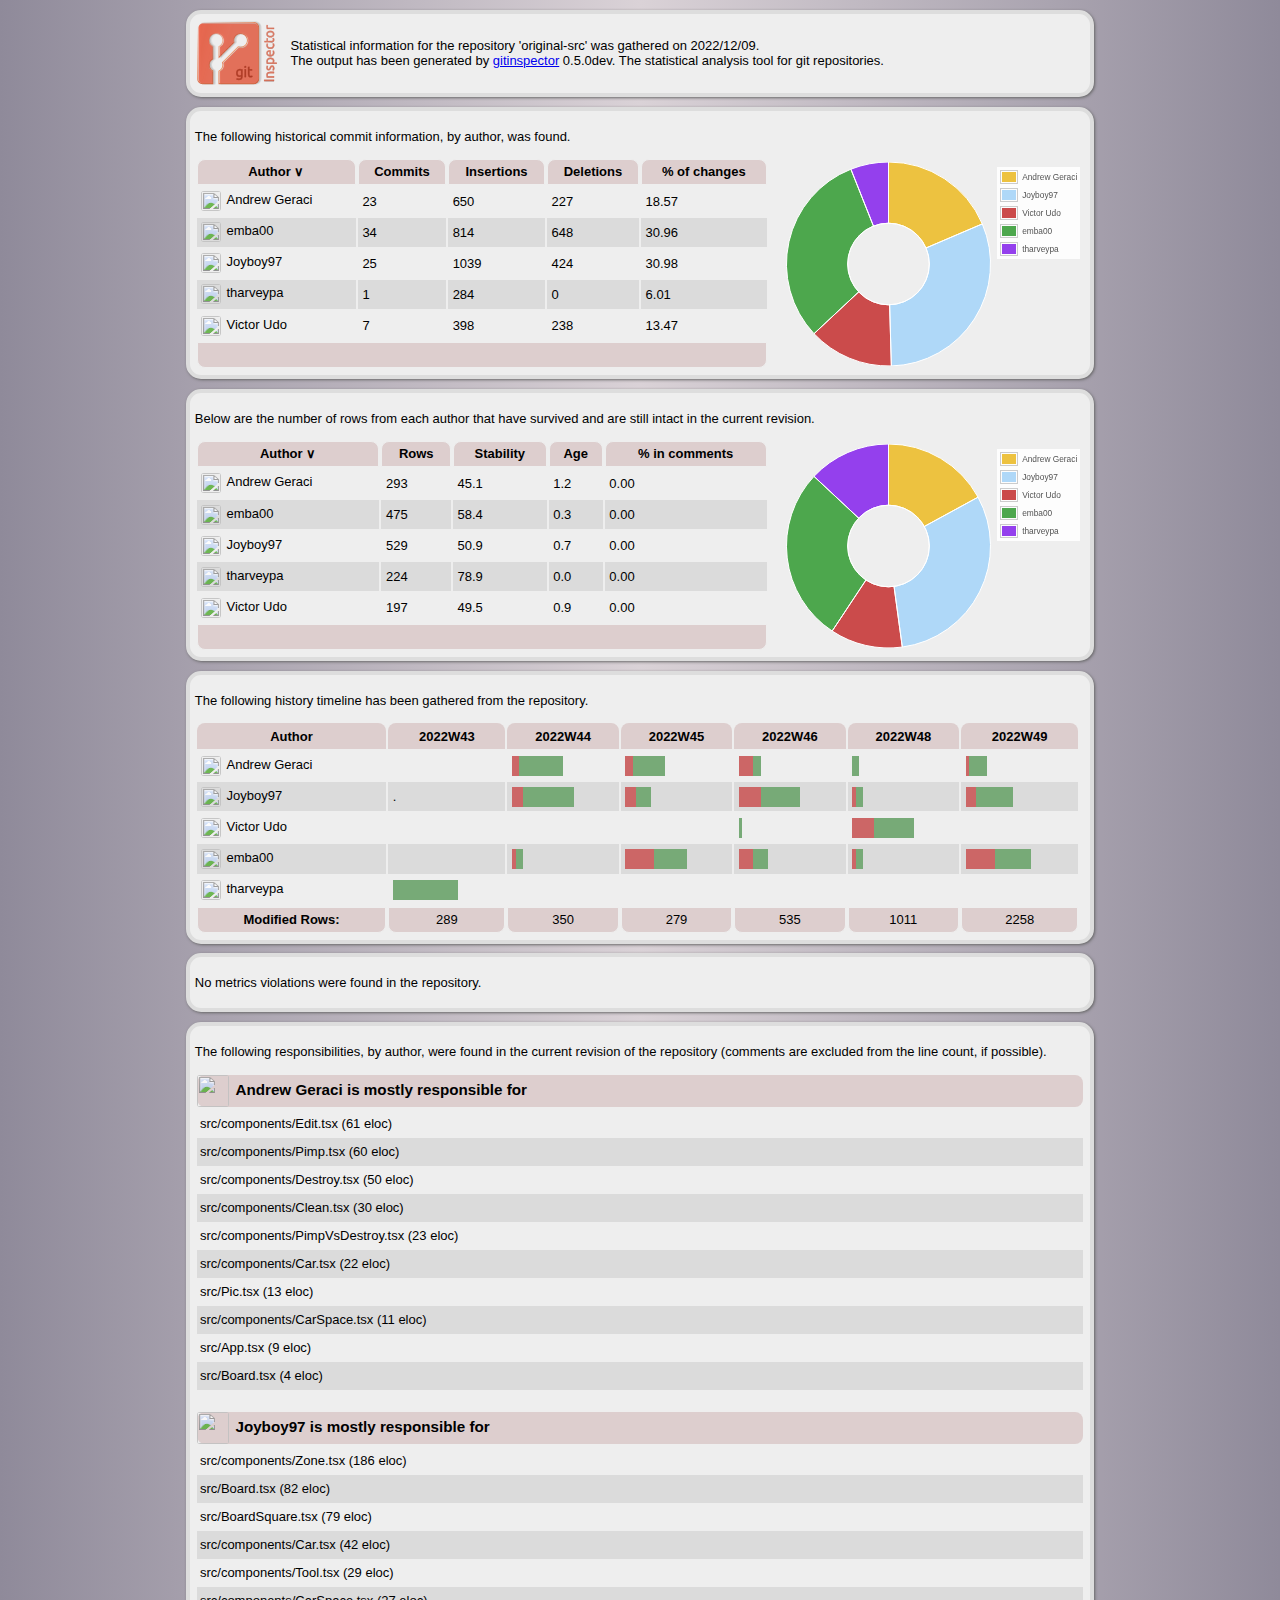
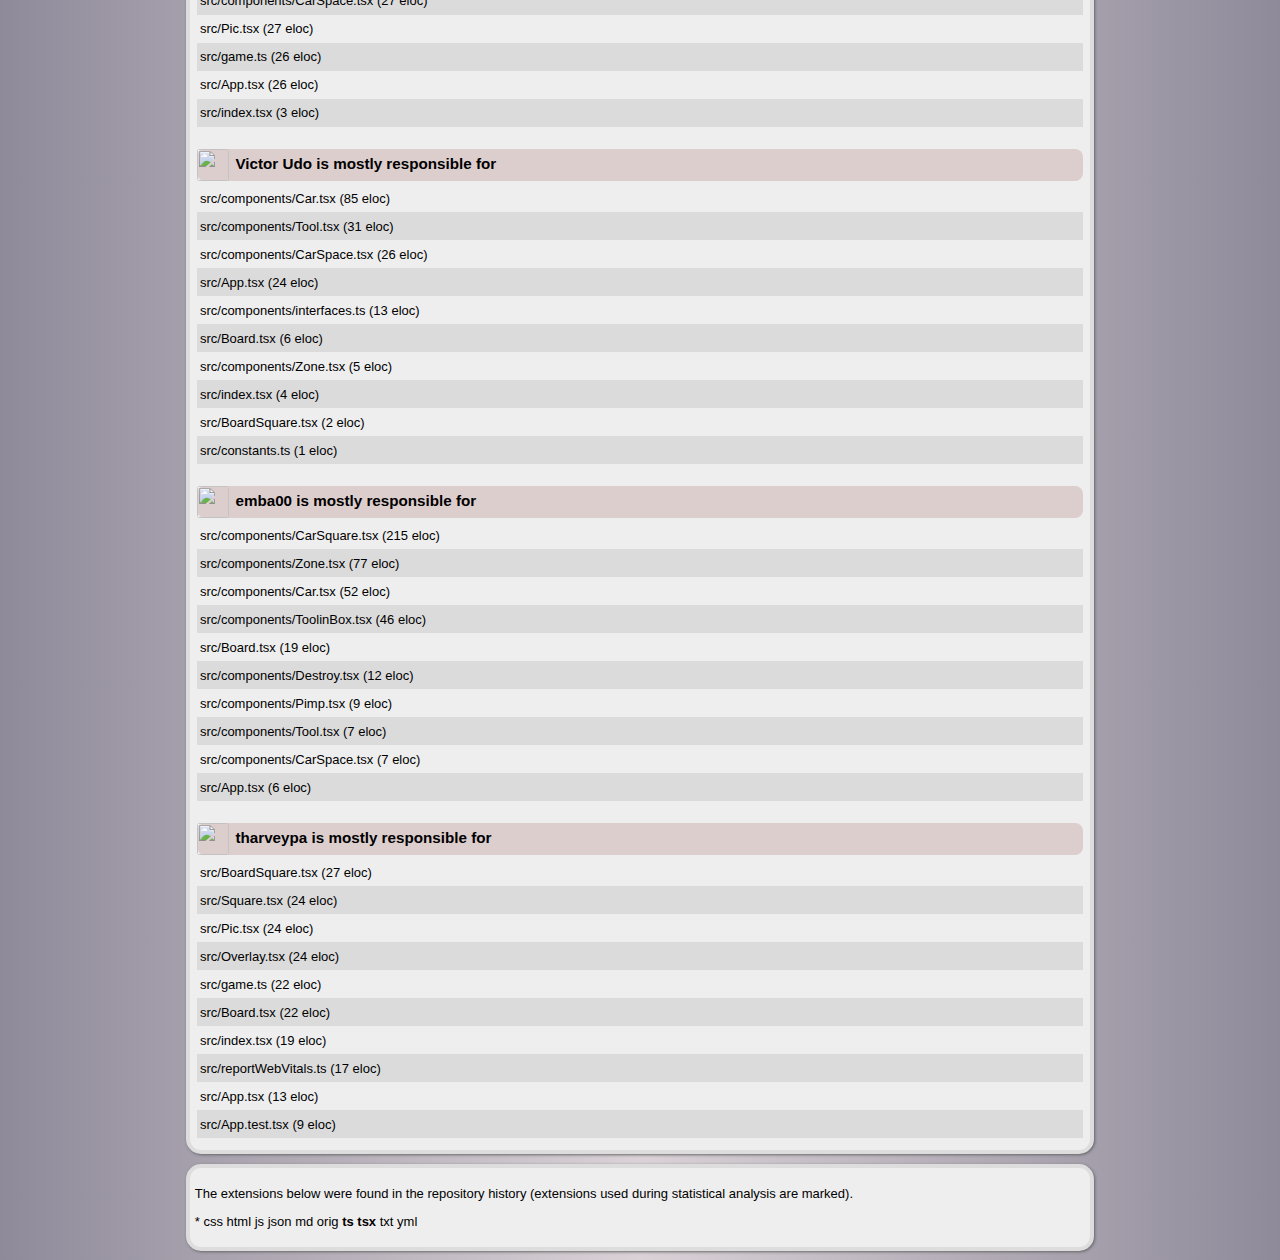
==== commit 8dd8e485: "Updates" ====
--- a/git_report.html
+++ b/git_report.html
@@ -4417,13 +4417,13 @@
 			<p>Statistical information for the repository 'original-src' was gathered on 2022/12/09.<br>The output has been generated by <a href="https://github.com/ejwa/gitinspector">gitinspector</a> 0.5.0dev. The statistical analysis tool for git repositories.</p>
 		</div></div>
 
-<div><div class="box"><p>The following historical commit information, by author, was found.</p><div><table id="changes" class="git"><thead><tr> <th>Author</th> <th>Commits</th> <th>Insertions</th> <th>Deletions</th> <th>% of changes</th></tr></thead><tbody><tr ><td><img src="https://www.gravatar.com/avatar/e6777e0120d0263a80217c268e33ebfc?default=identicon&size=20"/>Andrew Geraci</td><td>22</td><td>646</td><td>227</td><td>18.50</td></tr><tr class="odd"><td><img src="https://www.gravatar.com/avatar/44e05a8ac637bbe8072f0ee32898a3c3?default=identicon&size=20"/>Joyboy97</td><td>25</td><td>1039</td><td>424</td><td>31.01</td></tr><tr ><td><img src="https://www.gravatar.com/avatar/41ad1d15927ebadd6ebea1df4361a3dc?default=identicon&size=20"/>Victor Udo</td><td>7</td><td>398</td><td>238</td><td>13.48</td></tr><tr class="odd"><td><img src="https://www.gravatar.com/avatar/3c057ff1b266902bb5110cf02ea0eba2?default=identicon&size=20"/>emba00</td><td>34</td><td>814</td><td>648</td><td>30.99</td></tr><tr ><td><img src="https://www.gravatar.com/avatar/26c3f079b0b63fce48911106ca9535bb?default=identicon&size=20"/>tharveypa</td><td>1</td><td>284</td><td>0</td><td>6.02</td></tr><tfoot><tr> <td colspan="5">&nbsp;</td> </tr></tfoot></tbody></table><div class="chart" id="changes_chart"></div></div><script type="text/javascript">    changes_plot = $.plot($("#changes_chart"), [{label: "Andrew Geraci", data: 18.50}, {label: "Joyboy97", data: 31.01}, {label: "Victor Udo", data: 13.48}, {label: "emba00", data: 30.99}, {label: "tharveypa", data: 6.02}], {        series: {            pie: {                innerRadius: 0.4,                show: true,                combine: {                    threshold: 0.01,                    label: "Minor Authors"                }            }        }, grid: {            hoverable: true        }    });</script></div></div>
-<div><div class="box"><p>Below are the number of rows from each author that have survived and are still intact in the current revision.</p><div><table id="blame" class="git"><thead><tr> <th>Author</th> <th>Rows</th> <th>Stability</th> <th>Age</th> <th>% in comments</th> </tr></thead><tbody><tr ><td><img src="https://www.gravatar.com/avatar/e6777e0120d0263a80217c268e33ebfc?default=identicon&size=20"/>Andrew Geraci</td><td>289</td><td>44.7</td><td>1.2</td><td>0.00</td><td style="display: none">16.86</td></tr><tr class="odd"><td><img src="https://www.gravatar.com/avatar/44e05a8ac637bbe8072f0ee32898a3c3?default=identicon&size=20"/>Joyboy97</td><td>529</td><td>50.9</td><td>0.7</td><td>0.00</td><td style="display: none">30.86</td></tr><tr ><td><img src="https://www.gravatar.com/avatar/41ad1d15927ebadd6ebea1df4361a3dc?default=identicon&size=20"/>Victor Udo</td><td>197</td><td>49.5</td><td>0.9</td><td>0.00</td><td style="display: none">11.49</td></tr><tr class="odd"><td><img src="https://www.gravatar.com/avatar/3c057ff1b266902bb5110cf02ea0eba2?default=identicon&size=20"/>emba00</td><td>475</td><td>58.4</td><td>0.3</td><td>0.00</td><td style="display: none">27.71</td></tr><tr ><td><img src="https://www.gravatar.com/avatar/26c3f079b0b63fce48911106ca9535bb?default=identicon&size=20"/>tharveypa</td><td>224</td><td>78.9</td><td>0.0</td><td>0.00</td><td style="display: none">13.07</td></tr><tfoot><tr> <td colspan="5">&nbsp;</td> </tr></tfoot></tbody></table><div class="chart" id="blame_chart"></div></div><script type="text/javascript">    blame_plot = $.plot($("#blame_chart"), [{label: "Andrew Geraci", data: 16.86}, {label: "Joyboy97", data: 30.86}, {label: "Victor Udo", data: 11.49}, {label: "emba00", data: 27.71}, {label: "tharveypa", data: 13.07}], {        series: {            pie: {                innerRadius: 0.4,                show: true,                combine: {                    threshold: 0.01,                    label: "Minor Authors"                }            }        }, grid: {            hoverable: true        }    });</script></div></div>
+<div><div class="box"><p>The following historical commit information, by author, was found.</p><div><table id="changes" class="git"><thead><tr> <th>Author</th> <th>Commits</th> <th>Insertions</th> <th>Deletions</th> <th>% of changes</th></tr></thead><tbody><tr ><td><img src="https://www.gravatar.com/avatar/e6777e0120d0263a80217c268e33ebfc?default=identicon&size=20"/>Andrew Geraci</td><td>23</td><td>650</td><td>227</td><td>18.57</td></tr><tr class="odd"><td><img src="https://www.gravatar.com/avatar/44e05a8ac637bbe8072f0ee32898a3c3?default=identicon&size=20"/>Joyboy97</td><td>25</td><td>1039</td><td>424</td><td>30.98</td></tr><tr ><td><img src="https://www.gravatar.com/avatar/41ad1d15927ebadd6ebea1df4361a3dc?default=identicon&size=20"/>Victor Udo</td><td>7</td><td>398</td><td>238</td><td>13.47</td></tr><tr class="odd"><td><img src="https://www.gravatar.com/avatar/3c057ff1b266902bb5110cf02ea0eba2?default=identicon&size=20"/>emba00</td><td>34</td><td>814</td><td>648</td><td>30.96</td></tr><tr ><td><img src="https://www.gravatar.com/avatar/26c3f079b0b63fce48911106ca9535bb?default=identicon&size=20"/>tharveypa</td><td>1</td><td>284</td><td>0</td><td>6.01</td></tr><tfoot><tr> <td colspan="5">&nbsp;</td> </tr></tfoot></tbody></table><div class="chart" id="changes_chart"></div></div><script type="text/javascript">    changes_plot = $.plot($("#changes_chart"), [{label: "Andrew Geraci", data: 18.57}, {label: "Joyboy97", data: 30.98}, {label: "Victor Udo", data: 13.47}, {label: "emba00", data: 30.96}, {label: "tharveypa", data: 6.01}], {        series: {            pie: {                innerRadius: 0.4,                show: true,                combine: {                    threshold: 0.01,                    label: "Minor Authors"                }            }        }, grid: {            hoverable: true        }    });</script></div></div>
+<div><div class="box"><p>Below are the number of rows from each author that have survived and are still intact in the current revision.</p><div><table id="blame" class="git"><thead><tr> <th>Author</th> <th>Rows</th> <th>Stability</th> <th>Age</th> <th>% in comments</th> </tr></thead><tbody><tr ><td><img src="https://www.gravatar.com/avatar/e6777e0120d0263a80217c268e33ebfc?default=identicon&size=20"/>Andrew Geraci</td><td>293</td><td>45.1</td><td>1.2</td><td>0.00</td><td style="display: none">17.05</td></tr><tr class="odd"><td><img src="https://www.gravatar.com/avatar/44e05a8ac637bbe8072f0ee32898a3c3?default=identicon&size=20"/>Joyboy97</td><td>529</td><td>50.9</td><td>0.7</td><td>0.00</td><td style="display: none">30.79</td></tr><tr ><td><img src="https://www.gravatar.com/avatar/41ad1d15927ebadd6ebea1df4361a3dc?default=identicon&size=20"/>Victor Udo</td><td>197</td><td>49.5</td><td>0.9</td><td>0.00</td><td style="display: none">11.47</td></tr><tr class="odd"><td><img src="https://www.gravatar.com/avatar/3c057ff1b266902bb5110cf02ea0eba2?default=identicon&size=20"/>emba00</td><td>475</td><td>58.4</td><td>0.3</td><td>0.00</td><td style="display: none">27.65</td></tr><tr ><td><img src="https://www.gravatar.com/avatar/26c3f079b0b63fce48911106ca9535bb?default=identicon&size=20"/>tharveypa</td><td>224</td><td>78.9</td><td>0.0</td><td>0.00</td><td style="display: none">13.04</td></tr><tfoot><tr> <td colspan="5">&nbsp;</td> </tr></tfoot></tbody></table><div class="chart" id="blame_chart"></div></div><script type="text/javascript">    blame_plot = $.plot($("#blame_chart"), [{label: "Andrew Geraci", data: 17.05}, {label: "Joyboy97", data: 30.79}, {label: "Victor Udo", data: 11.47}, {label: "emba00", data: 27.65}, {label: "tharveypa", data: 13.04}], {        series: {            pie: {                innerRadius: 0.4,                show: true,                combine: {                    threshold: 0.01,                    label: "Minor Authors"                }            }        }, grid: {            hoverable: true        }    });</script></div></div>
 <div><div id="timeline" class="box"><p>The following history timeline has been gathered from the repository.</p>
-<table class="git full"><thead><tr><th>Author</th><th>2022W43</th><th>2022W44</th><th>2022W45</th><th>2022W46</th><th>2022W48</th><th>2022W49</th></tr></thead><tbody><tr><td><img src="https://www.gravatar.com/avatar/e6777e0120d0263a80217c268e33ebfc?default=identicon&size=20"/>Andrew Geraci</td><td></td><td><div class="remove">&nbsp;</div><div class="remove">&nbsp;</div><div class="insert">&nbsp;</div><div class="insert">&nbsp;</div><div class="insert">&nbsp;</div><div class="insert">&nbsp;</div><div class="insert">&nbsp;</div><div class="insert">&nbsp;</div><div class="insert">&nbsp;</div><div class="insert">&nbsp;</div><div class="insert">&nbsp;</div><div class="insert">&nbsp;</div><div class="insert">&nbsp;</div><div class="insert">&nbsp;</div></td><td><div class="remove">&nbsp;</div><div class="remove">&nbsp;</div><div class="insert">&nbsp;</div><div class="insert">&nbsp;</div><div class="insert">&nbsp;</div><div class="insert">&nbsp;</div><div class="insert">&nbsp;</div><div class="insert">&nbsp;</div><div class="insert">&nbsp;</div><div class="insert">&nbsp;</div><div class="insert">&nbsp;</div></td><td><div class="remove">&nbsp;</div><div class="remove">&nbsp;</div><div class="remove">&nbsp;</div><div class="remove">&nbsp;</div><div class="insert">&nbsp;</div><div class="insert">&nbsp;</div></td><td><div class="insert">&nbsp;</div><div class="insert">&nbsp;</div></td><td><div class="remove">&nbsp;</div><div class="insert">&nbsp;</div><div class="insert">&nbsp;</div><div class="insert">&nbsp;</div><div class="insert">&nbsp;</div><div class="insert">&nbsp;</div></td></tr><tr class="odd"><td><img src="https://www.gravatar.com/avatar/44e05a8ac637bbe8072f0ee32898a3c3?default=identicon&size=20"/>Joyboy97</td><td>.</td><td><div class="remove">&nbsp;</div><div class="remove">&nbsp;</div><div class="remove">&nbsp;</div><div class="insert">&nbsp;</div><div class="insert">&nbsp;</div><div class="insert">&nbsp;</div><div class="insert">&nbsp;</div><div class="insert">&nbsp;</div><div class="insert">&nbsp;</div><div class="insert">&nbsp;</div><div class="insert">&nbsp;</div><div class="insert">&nbsp;</div><div class="insert">&nbsp;</div><div class="insert">&nbsp;</div><div class="insert">&nbsp;</div><div class="insert">&nbsp;</div><div class="insert">&nbsp;</div></td><td><div class="remove">&nbsp;</div><div class="remove">&nbsp;</div><div class="remove">&nbsp;</div><div class="insert">&nbsp;</div><div class="insert">&nbsp;</div><div class="insert">&nbsp;</div><div class="insert">&nbsp;</div></td><td><div class="remove">&nbsp;</div><div class="remove">&nbsp;</div><div class="remove">&nbsp;</div><div class="remove">&nbsp;</div><div class="remove">&nbsp;</div><div class="remove">&nbsp;</div><div class="insert">&nbsp;</div><div class="insert">&nbsp;</div><div class="insert">&nbsp;</div><div class="insert">&nbsp;</div><div class="insert">&nbsp;</div><div class="insert">&nbsp;</div><div class="insert">&nbsp;</div><div class="insert">&nbsp;</div><div class="insert">&nbsp;</div><div class="insert">&nbsp;</div><div class="insert">&nbsp;</div></td><td><div class="remove">&nbsp;</div><div class="insert">&nbsp;</div><div class="insert">&nbsp;</div></td><td><div class="remove">&nbsp;</div><div class="remove">&nbsp;</div><div class="remove">&nbsp;</div><div class="insert">&nbsp;</div><div class="insert">&nbsp;</div><div class="insert">&nbsp;</div><div class="insert">&nbsp;</div><div class="insert">&nbsp;</div><div class="insert">&nbsp;</div><div class="insert">&nbsp;</div><div class="insert">&nbsp;</div><div class="insert">&nbsp;</div><div class="insert">&nbsp;</div></td></tr><tr><td><img src="https://www.gravatar.com/avatar/41ad1d15927ebadd6ebea1df4361a3dc?default=identicon&size=20"/>Victor Udo</td><td></td><td></td><td></td><td><div class="insert">&nbsp;</div></td><td><div class="remove">&nbsp;</div><div class="remove">&nbsp;</div><div class="remove">&nbsp;</div><div class="remove">&nbsp;</div><div class="remove">&nbsp;</div><div class="remove">&nbsp;</div><div class="insert">&nbsp;</div><div class="insert">&nbsp;</div><div class="insert">&nbsp;</div><div class="insert">&nbsp;</div><div class="insert">&nbsp;</div><div class="insert">&nbsp;</div><div class="insert">&nbsp;</div><div class="insert">&nbsp;</div><div class="insert">&nbsp;</div><div class="insert">&nbsp;</div><div class="insert">&nbsp;</div></td><td></td></tr><tr class="odd"><td><img src="https://www.gravatar.com/avatar/3c057ff1b266902bb5110cf02ea0eba2?default=identicon&size=20"/>emba00</td><td></td><td><div class="remove">&nbsp;</div><div class="insert">&nbsp;</div><div class="insert">&nbsp;</div></td><td><div class="remove">&nbsp;</div><div class="remove">&nbsp;</div><div class="remove">&nbsp;</div><div class="remove">&nbsp;</div><div class="remove">&nbsp;</div><div class="remove">&nbsp;</div><div class="remove">&nbsp;</div><div class="remove">&nbsp;</div><div class="insert">&nbsp;</div><div class="insert">&nbsp;</div><div class="insert">&nbsp;</div><div class="insert">&nbsp;</div><div class="insert">&nbsp;</div><div class="insert">&nbsp;</div><div class="insert">&nbsp;</div><div class="insert">&nbsp;</div><div class="insert">&nbsp;</div></td><td><div class="remove">&nbsp;</div><div class="remove">&nbsp;</div><div class="remove">&nbsp;</div><div class="remove">&nbsp;</div><div class="insert">&nbsp;</div><div class="insert">&nbsp;</div><div class="insert">&nbsp;</div><div class="insert">&nbsp;</div></td><td><div class="remove">&nbsp;</div><div class="insert">&nbsp;</div><div class="insert">&nbsp;</div></td><td><div class="remove">&nbsp;</div><div class="remove">&nbsp;</div><div class="remove">&nbsp;</div><div class="remove">&nbsp;</div><div class="remove">&nbsp;</div><div class="remove">&nbsp;</div><div class="remove">&nbsp;</div><div class="remove">&nbsp;</div><div class="insert">&nbsp;</div><div class="insert">&nbsp;</div><div class="insert">&nbsp;</div><div class="insert">&nbsp;</div><div class="insert">&nbsp;</div><div class="insert">&nbsp;</div><div class="insert">&nbsp;</div><div class="insert">&nbsp;</div><div class="insert">&nbsp;</div><div class="insert">&nbsp;</div></td></tr><tr><td><img src="https://www.gravatar.com/avatar/26c3f079b0b63fce48911106ca9535bb?default=identicon&size=20"/>tharveypa</td><td><div class="insert">&nbsp;</div><div class="insert">&nbsp;</div><div class="insert">&nbsp;</div><div class="insert">&nbsp;</div><div class="insert">&nbsp;</div><div class="insert">&nbsp;</div><div class="insert">&nbsp;</div><div class="insert">&nbsp;</div><div class="insert">&nbsp;</div><div class="insert">&nbsp;</div><div class="insert">&nbsp;</div><div class="insert">&nbsp;</div><div class="insert">&nbsp;</div><div class="insert">&nbsp;</div><div class="insert">&nbsp;</div><div class="insert">&nbsp;</div><div class="insert">&nbsp;</div><div class="insert">&nbsp;</div></td><td></td><td></td><td></td><td></td><td></td></tr><tfoot><tr><td><strong>Modified Rows:</strong></td><td>289</td><td>350</td><td>279</td><td>535</td><td>1011</td><td>2254</td></tr></tfoot></tbody></table>
+<table class="git full"><thead><tr><th>Author</th><th>2022W43</th><th>2022W44</th><th>2022W45</th><th>2022W46</th><th>2022W48</th><th>2022W49</th></tr></thead><tbody><tr><td><img src="https://www.gravatar.com/avatar/e6777e0120d0263a80217c268e33ebfc?default=identicon&size=20"/>Andrew Geraci</td><td></td><td><div class="remove">&nbsp;</div><div class="remove">&nbsp;</div><div class="insert">&nbsp;</div><div class="insert">&nbsp;</div><div class="insert">&nbsp;</div><div class="insert">&nbsp;</div><div class="insert">&nbsp;</div><div class="insert">&nbsp;</div><div class="insert">&nbsp;</div><div class="insert">&nbsp;</div><div class="insert">&nbsp;</div><div class="insert">&nbsp;</div><div class="insert">&nbsp;</div><div class="insert">&nbsp;</div></td><td><div class="remove">&nbsp;</div><div class="remove">&nbsp;</div><div class="insert">&nbsp;</div><div class="insert">&nbsp;</div><div class="insert">&nbsp;</div><div class="insert">&nbsp;</div><div class="insert">&nbsp;</div><div class="insert">&nbsp;</div><div class="insert">&nbsp;</div><div class="insert">&nbsp;</div><div class="insert">&nbsp;</div></td><td><div class="remove">&nbsp;</div><div class="remove">&nbsp;</div><div class="remove">&nbsp;</div><div class="remove">&nbsp;</div><div class="insert">&nbsp;</div><div class="insert">&nbsp;</div></td><td><div class="insert">&nbsp;</div><div class="insert">&nbsp;</div></td><td><div class="remove">&nbsp;</div><div class="insert">&nbsp;</div><div class="insert">&nbsp;</div><div class="insert">&nbsp;</div><div class="insert">&nbsp;</div><div class="insert">&nbsp;</div></td></tr><tr class="odd"><td><img src="https://www.gravatar.com/avatar/44e05a8ac637bbe8072f0ee32898a3c3?default=identicon&size=20"/>Joyboy97</td><td>.</td><td><div class="remove">&nbsp;</div><div class="remove">&nbsp;</div><div class="remove">&nbsp;</div><div class="insert">&nbsp;</div><div class="insert">&nbsp;</div><div class="insert">&nbsp;</div><div class="insert">&nbsp;</div><div class="insert">&nbsp;</div><div class="insert">&nbsp;</div><div class="insert">&nbsp;</div><div class="insert">&nbsp;</div><div class="insert">&nbsp;</div><div class="insert">&nbsp;</div><div class="insert">&nbsp;</div><div class="insert">&nbsp;</div><div class="insert">&nbsp;</div><div class="insert">&nbsp;</div></td><td><div class="remove">&nbsp;</div><div class="remove">&nbsp;</div><div class="remove">&nbsp;</div><div class="insert">&nbsp;</div><div class="insert">&nbsp;</div><div class="insert">&nbsp;</div><div class="insert">&nbsp;</div></td><td><div class="remove">&nbsp;</div><div class="remove">&nbsp;</div><div class="remove">&nbsp;</div><div class="remove">&nbsp;</div><div class="remove">&nbsp;</div><div class="remove">&nbsp;</div><div class="insert">&nbsp;</div><div class="insert">&nbsp;</div><div class="insert">&nbsp;</div><div class="insert">&nbsp;</div><div class="insert">&nbsp;</div><div class="insert">&nbsp;</div><div class="insert">&nbsp;</div><div class="insert">&nbsp;</div><div class="insert">&nbsp;</div><div class="insert">&nbsp;</div><div class="insert">&nbsp;</div></td><td><div class="remove">&nbsp;</div><div class="insert">&nbsp;</div><div class="insert">&nbsp;</div></td><td><div class="remove">&nbsp;</div><div class="remove">&nbsp;</div><div class="remove">&nbsp;</div><div class="insert">&nbsp;</div><div class="insert">&nbsp;</div><div class="insert">&nbsp;</div><div class="insert">&nbsp;</div><div class="insert">&nbsp;</div><div class="insert">&nbsp;</div><div class="insert">&nbsp;</div><div class="insert">&nbsp;</div><div class="insert">&nbsp;</div><div class="insert">&nbsp;</div></td></tr><tr><td><img src="https://www.gravatar.com/avatar/41ad1d15927ebadd6ebea1df4361a3dc?default=identicon&size=20"/>Victor Udo</td><td></td><td></td><td></td><td><div class="insert">&nbsp;</div></td><td><div class="remove">&nbsp;</div><div class="remove">&nbsp;</div><div class="remove">&nbsp;</div><div class="remove">&nbsp;</div><div class="remove">&nbsp;</div><div class="remove">&nbsp;</div><div class="insert">&nbsp;</div><div class="insert">&nbsp;</div><div class="insert">&nbsp;</div><div class="insert">&nbsp;</div><div class="insert">&nbsp;</div><div class="insert">&nbsp;</div><div class="insert">&nbsp;</div><div class="insert">&nbsp;</div><div class="insert">&nbsp;</div><div class="insert">&nbsp;</div><div class="insert">&nbsp;</div></td><td></td></tr><tr class="odd"><td><img src="https://www.gravatar.com/avatar/3c057ff1b266902bb5110cf02ea0eba2?default=identicon&size=20"/>emba00</td><td></td><td><div class="remove">&nbsp;</div><div class="insert">&nbsp;</div><div class="insert">&nbsp;</div></td><td><div class="remove">&nbsp;</div><div class="remove">&nbsp;</div><div class="remove">&nbsp;</div><div class="remove">&nbsp;</div><div class="remove">&nbsp;</div><div class="remove">&nbsp;</div><div class="remove">&nbsp;</div><div class="remove">&nbsp;</div><div class="insert">&nbsp;</div><div class="insert">&nbsp;</div><div class="insert">&nbsp;</div><div class="insert">&nbsp;</div><div class="insert">&nbsp;</div><div class="insert">&nbsp;</div><div class="insert">&nbsp;</div><div class="insert">&nbsp;</div><div class="insert">&nbsp;</div></td><td><div class="remove">&nbsp;</div><div class="remove">&nbsp;</div><div class="remove">&nbsp;</div><div class="remove">&nbsp;</div><div class="insert">&nbsp;</div><div class="insert">&nbsp;</div><div class="insert">&nbsp;</div><div class="insert">&nbsp;</div></td><td><div class="remove">&nbsp;</div><div class="insert">&nbsp;</div><div class="insert">&nbsp;</div></td><td><div class="remove">&nbsp;</div><div class="remove">&nbsp;</div><div class="remove">&nbsp;</div><div class="remove">&nbsp;</div><div class="remove">&nbsp;</div><div class="remove">&nbsp;</div><div class="remove">&nbsp;</div><div class="remove">&nbsp;</div><div class="insert">&nbsp;</div><div class="insert">&nbsp;</div><div class="insert">&nbsp;</div><div class="insert">&nbsp;</div><div class="insert">&nbsp;</div><div class="insert">&nbsp;</div><div class="insert">&nbsp;</div><div class="insert">&nbsp;</div><div class="insert">&nbsp;</div><div class="insert">&nbsp;</div></td></tr><tr><td><img src="https://www.gravatar.com/avatar/26c3f079b0b63fce48911106ca9535bb?default=identicon&size=20"/>tharveypa</td><td><div class="insert">&nbsp;</div><div class="insert">&nbsp;</div><div class="insert">&nbsp;</div><div class="insert">&nbsp;</div><div class="insert">&nbsp;</div><div class="insert">&nbsp;</div><div class="insert">&nbsp;</div><div class="insert">&nbsp;</div><div class="insert">&nbsp;</div><div class="insert">&nbsp;</div><div class="insert">&nbsp;</div><div class="insert">&nbsp;</div><div class="insert">&nbsp;</div><div class="insert">&nbsp;</div><div class="insert">&nbsp;</div><div class="insert">&nbsp;</div><div class="insert">&nbsp;</div><div class="insert">&nbsp;</div></td><td></td><td></td><td></td><td></td><td></td></tr><tfoot><tr><td><strong>Modified Rows:</strong></td><td>289</td><td>350</td><td>279</td><td>535</td><td>1011</td><td>2258</td></tr></tfoot></tbody></table>
 </div></div>
 <div><div class="box" id="metrics"><p>No metrics violations were found in the repository.</p></div></div>
-<div><div class="box" id="responsibilities"><p>The following responsibilities, by author, were found in the current revision of the repository (comments are excluded from the line count, if possible).</p><div><h3><img src="https://www.gravatar.com/avatar/e6777e0120d0263a80217c268e33ebfc?default=identicon&size=32"/>Andrew Geraci is mostly responsible for</h3><div>src/components/Edit.tsx (61 eloc)</div><div class="odd">src/components/Pimp.tsx (60 eloc)</div><div>src/components/Destroy.tsx (50 eloc)</div><div class="odd">src/components/Clean.tsx (30 eloc)</div><div>src/components/PimpVsDestroy.tsx (23 eloc)</div><div class="odd">src/components/Car.tsx (21 eloc)</div><div>src/Pic.tsx (13 eloc)</div><div class="odd">src/components/CarSpace.tsx (10 eloc)</div><div>src/App.tsx (9 eloc)</div><div class="odd">src/Board.tsx (4 eloc)</div></div><div><h3><img src="https://www.gravatar.com/avatar/44e05a8ac637bbe8072f0ee32898a3c3?default=identicon&size=32"/>Joyboy97 is mostly responsible for</h3><div>src/components/Zone.tsx (186 eloc)</div><div class="odd">src/Board.tsx (82 eloc)</div><div>src/BoardSquare.tsx (79 eloc)</div><div class="odd">src/components/Car.tsx (42 eloc)</div><div>src/components/Tool.tsx (29 eloc)</div><div class="odd">src/components/CarSpace.tsx (27 eloc)</div><div>src/Pic.tsx (27 eloc)</div><div class="odd">src/game.ts (26 eloc)</div><div>src/App.tsx (26 eloc)</div><div class="odd">src/index.tsx (3 eloc)</div></div><div><h3><img src="https://www.gravatar.com/avatar/41ad1d15927ebadd6ebea1df4361a3dc?default=identicon&size=32"/>Victor Udo is mostly responsible for</h3><div>src/components/Car.tsx (85 eloc)</div><div class="odd">src/components/Tool.tsx (31 eloc)</div><div>src/components/CarSpace.tsx (26 eloc)</div><div class="odd">src/App.tsx (24 eloc)</div><div>src/components/interfaces.ts (13 eloc)</div><div class="odd">src/Board.tsx (6 eloc)</div><div>src/components/Zone.tsx (5 eloc)</div><div class="odd">src/index.tsx (4 eloc)</div><div>src/BoardSquare.tsx (2 eloc)</div><div class="odd">src/constants.ts (1 eloc)</div></div><div><h3><img src="https://www.gravatar.com/avatar/3c057ff1b266902bb5110cf02ea0eba2?default=identicon&size=32"/>emba00 is mostly responsible for</h3><div>src/components/CarSquare.tsx (215 eloc)</div><div class="odd">src/components/Zone.tsx (77 eloc)</div><div>src/components/Car.tsx (52 eloc)</div><div class="odd">src/components/ToolinBox.tsx (46 eloc)</div><div>src/Board.tsx (19 eloc)</div><div class="odd">src/components/Destroy.tsx (12 eloc)</div><div>src/components/Pimp.tsx (9 eloc)</div><div class="odd">src/components/Tool.tsx (7 eloc)</div><div>src/components/CarSpace.tsx (7 eloc)</div><div class="odd">src/App.tsx (6 eloc)</div></div><div><h3><img src="https://www.gravatar.com/avatar/26c3f079b0b63fce48911106ca9535bb?default=identicon&size=32"/>tharveypa is mostly responsible for</h3><div>src/BoardSquare.tsx (27 eloc)</div><div class="odd">src/Square.tsx (24 eloc)</div><div>src/Pic.tsx (24 eloc)</div><div class="odd">src/Overlay.tsx (24 eloc)</div><div>src/game.ts (22 eloc)</div><div class="odd">src/Board.tsx (22 eloc)</div><div>src/index.tsx (19 eloc)</div><div class="odd">src/reportWebVitals.ts (17 eloc)</div><div>src/App.tsx (13 eloc)</div><div class="odd">src/App.test.tsx (9 eloc)</div></div></div></div>
+<div><div class="box" id="responsibilities"><p>The following responsibilities, by author, were found in the current revision of the repository (comments are excluded from the line count, if possible).</p><div><h3><img src="https://www.gravatar.com/avatar/e6777e0120d0263a80217c268e33ebfc?default=identicon&size=32"/>Andrew Geraci is mostly responsible for</h3><div>src/components/Edit.tsx (61 eloc)</div><div class="odd">src/components/Pimp.tsx (60 eloc)</div><div>src/components/Destroy.tsx (50 eloc)</div><div class="odd">src/components/Clean.tsx (30 eloc)</div><div>src/components/PimpVsDestroy.tsx (23 eloc)</div><div class="odd">src/components/Car.tsx (22 eloc)</div><div>src/Pic.tsx (13 eloc)</div><div class="odd">src/components/CarSpace.tsx (11 eloc)</div><div>src/App.tsx (9 eloc)</div><div class="odd">src/Board.tsx (4 eloc)</div></div><div><h3><img src="https://www.gravatar.com/avatar/44e05a8ac637bbe8072f0ee32898a3c3?default=identicon&size=32"/>Joyboy97 is mostly responsible for</h3><div>src/components/Zone.tsx (186 eloc)</div><div class="odd">src/Board.tsx (82 eloc)</div><div>src/BoardSquare.tsx (79 eloc)</div><div class="odd">src/components/Car.tsx (42 eloc)</div><div>src/components/Tool.tsx (29 eloc)</div><div class="odd">src/components/CarSpace.tsx (27 eloc)</div><div>src/Pic.tsx (27 eloc)</div><div class="odd">src/game.ts (26 eloc)</div><div>src/App.tsx (26 eloc)</div><div class="odd">src/index.tsx (3 eloc)</div></div><div><h3><img src="https://www.gravatar.com/avatar/41ad1d15927ebadd6ebea1df4361a3dc?default=identicon&size=32"/>Victor Udo is mostly responsible for</h3><div>src/components/Car.tsx (85 eloc)</div><div class="odd">src/components/Tool.tsx (31 eloc)</div><div>src/components/CarSpace.tsx (26 eloc)</div><div class="odd">src/App.tsx (24 eloc)</div><div>src/components/interfaces.ts (13 eloc)</div><div class="odd">src/Board.tsx (6 eloc)</div><div>src/components/Zone.tsx (5 eloc)</div><div class="odd">src/index.tsx (4 eloc)</div><div>src/BoardSquare.tsx (2 eloc)</div><div class="odd">src/constants.ts (1 eloc)</div></div><div><h3><img src="https://www.gravatar.com/avatar/3c057ff1b266902bb5110cf02ea0eba2?default=identicon&size=32"/>emba00 is mostly responsible for</h3><div>src/components/CarSquare.tsx (215 eloc)</div><div class="odd">src/components/Zone.tsx (77 eloc)</div><div>src/components/Car.tsx (52 eloc)</div><div class="odd">src/components/ToolinBox.tsx (46 eloc)</div><div>src/Board.tsx (19 eloc)</div><div class="odd">src/components/Destroy.tsx (12 eloc)</div><div>src/components/Pimp.tsx (9 eloc)</div><div class="odd">src/components/Tool.tsx (7 eloc)</div><div>src/components/CarSpace.tsx (7 eloc)</div><div class="odd">src/App.tsx (6 eloc)</div></div><div><h3><img src="https://www.gravatar.com/avatar/26c3f079b0b63fce48911106ca9535bb?default=identicon&size=32"/>tharveypa is mostly responsible for</h3><div>src/BoardSquare.tsx (27 eloc)</div><div class="odd">src/Square.tsx (24 eloc)</div><div>src/Pic.tsx (24 eloc)</div><div class="odd">src/Overlay.tsx (24 eloc)</div><div>src/game.ts (22 eloc)</div><div class="odd">src/Board.tsx (22 eloc)</div><div>src/index.tsx (19 eloc)</div><div class="odd">src/reportWebVitals.ts (17 eloc)</div><div>src/App.tsx (13 eloc)</div><div class="odd">src/App.test.tsx (9 eloc)</div></div></div></div>
 <div><div class="box"><p>The extensions below were found in the repository history (extensions used during statistical analysis are marked).</p><p>* css html js json md orig <strong>ts</strong> <strong>tsx</strong> txt yml </p></div></div>
 	</body>
 </html>
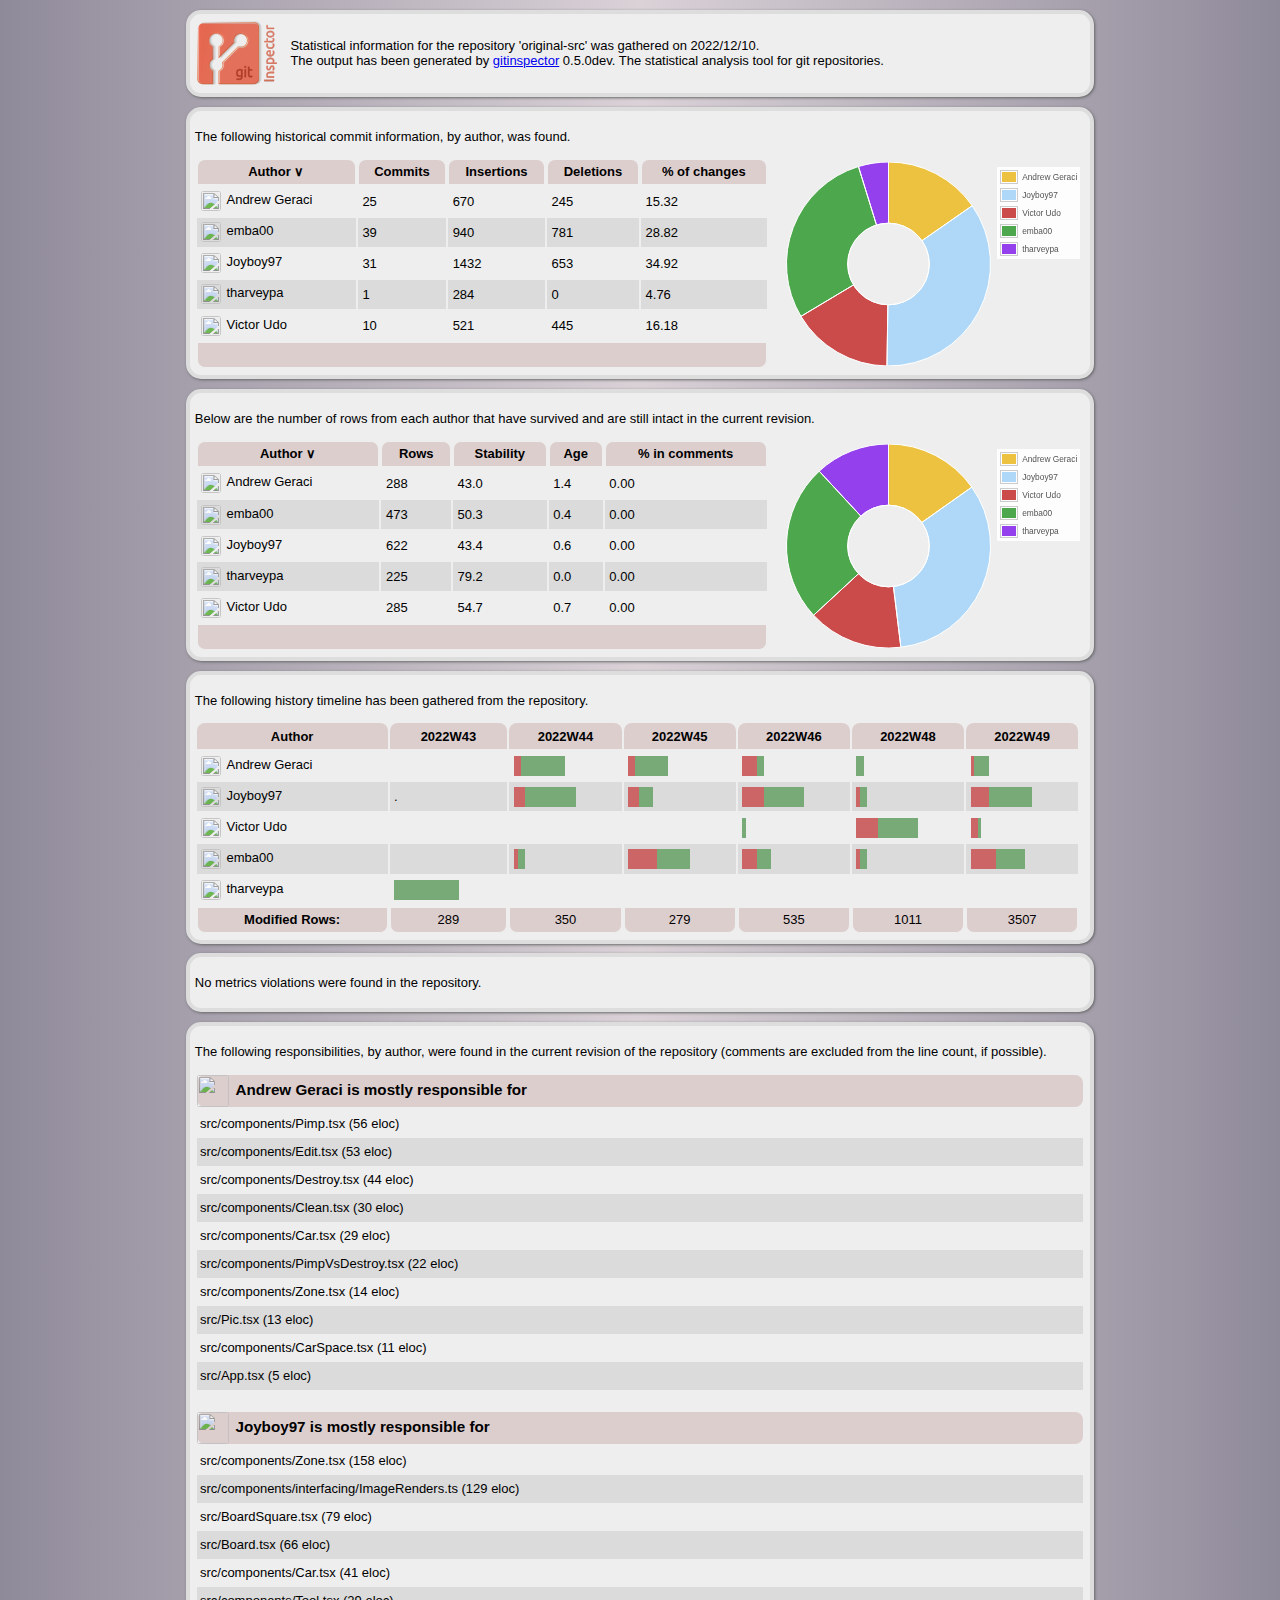
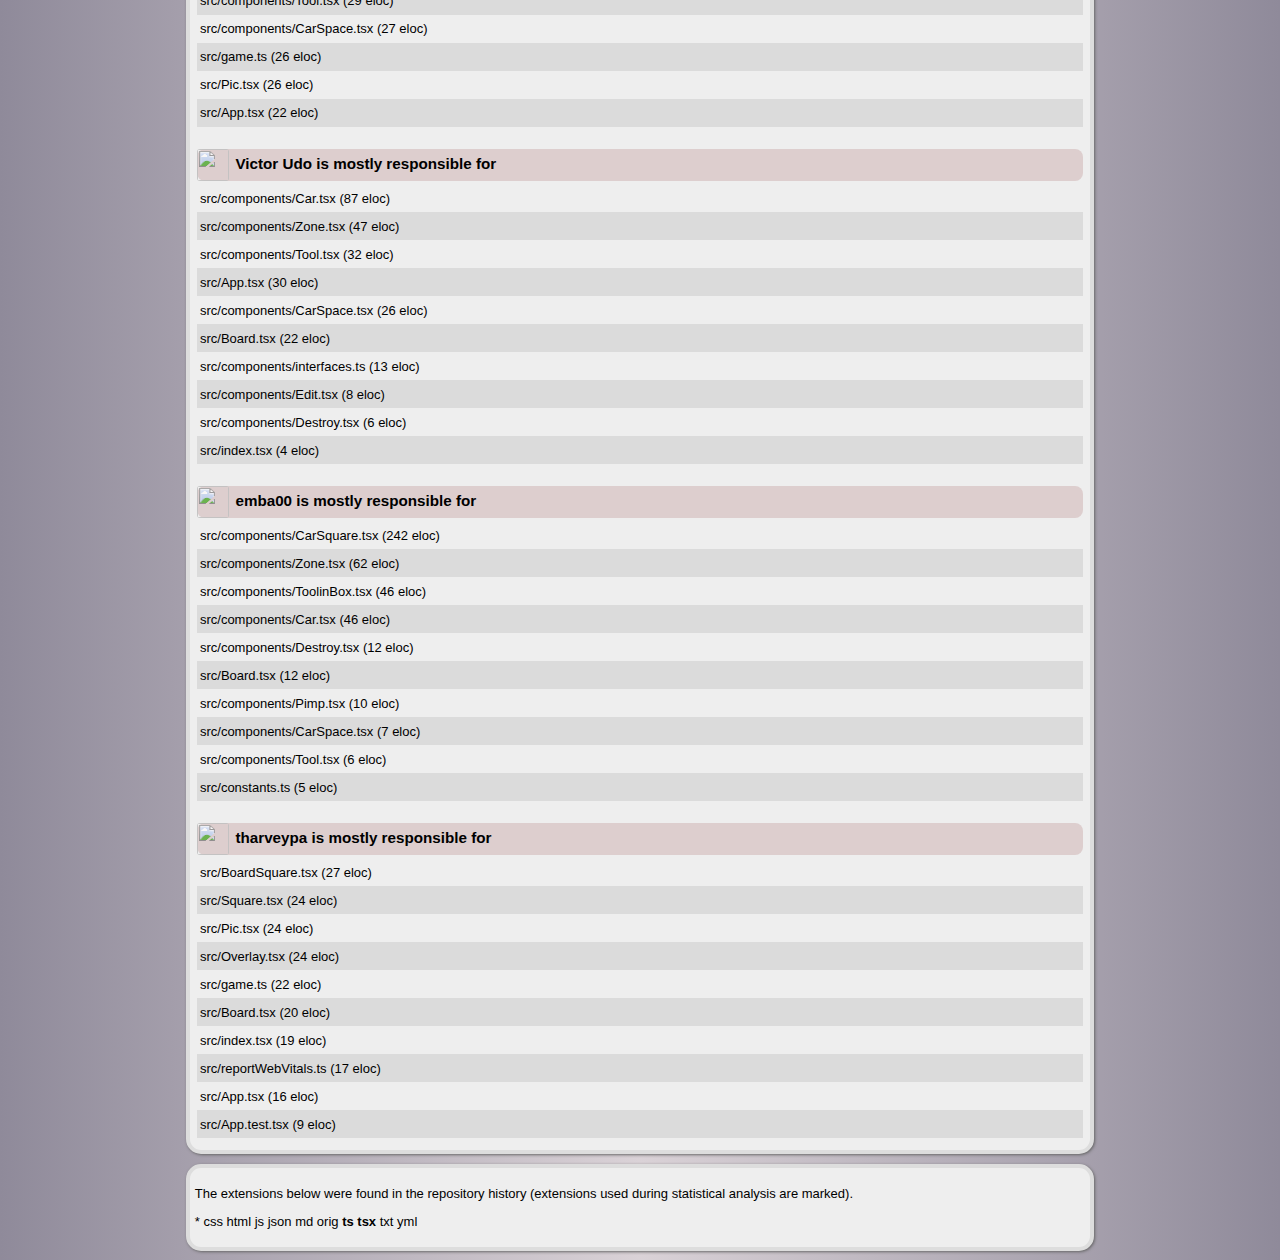
==== commit 153704ea: "Updates" ====
--- a/git_report.html
+++ b/git_report.html
@@ -4414,16 +4414,16 @@
 	<body>
 		<div><div class="box logo">
 			<a href="https://github.com/ejwa/gitinspector"><img src="[data-uri]" /></a>
-			<p>Statistical information for the repository 'original-src' was gathered on 2022/12/09.<br>The output has been generated by <a href="https://github.com/ejwa/gitinspector">gitinspector</a> 0.5.0dev. The statistical analysis tool for git repositories.</p>
+			<p>Statistical information for the repository 'original-src' was gathered on 2022/12/10.<br>The output has been generated by <a href="https://github.com/ejwa/gitinspector">gitinspector</a> 0.5.0dev. The statistical analysis tool for git repositories.</p>
 		</div></div>
 
-<div><div class="box"><p>The following historical commit information, by author, was found.</p><div><table id="changes" class="git"><thead><tr> <th>Author</th> <th>Commits</th> <th>Insertions</th> <th>Deletions</th> <th>% of changes</th></tr></thead><tbody><tr ><td><img src="https://www.gravatar.com/avatar/e6777e0120d0263a80217c268e33ebfc?default=identicon&size=20"/>Andrew Geraci</td><td>23</td><td>650</td><td>227</td><td>18.57</td></tr><tr class="odd"><td><img src="https://www.gravatar.com/avatar/44e05a8ac637bbe8072f0ee32898a3c3?default=identicon&size=20"/>Joyboy97</td><td>25</td><td>1039</td><td>424</td><td>30.98</td></tr><tr ><td><img src="https://www.gravatar.com/avatar/41ad1d15927ebadd6ebea1df4361a3dc?default=identicon&size=20"/>Victor Udo</td><td>7</td><td>398</td><td>238</td><td>13.47</td></tr><tr class="odd"><td><img src="https://www.gravatar.com/avatar/3c057ff1b266902bb5110cf02ea0eba2?default=identicon&size=20"/>emba00</td><td>34</td><td>814</td><td>648</td><td>30.96</td></tr><tr ><td><img src="https://www.gravatar.com/avatar/26c3f079b0b63fce48911106ca9535bb?default=identicon&size=20"/>tharveypa</td><td>1</td><td>284</td><td>0</td><td>6.01</td></tr><tfoot><tr> <td colspan="5">&nbsp;</td> </tr></tfoot></tbody></table><div class="chart" id="changes_chart"></div></div><script type="text/javascript">    changes_plot = $.plot($("#changes_chart"), [{label: "Andrew Geraci", data: 18.57}, {label: "Joyboy97", data: 30.98}, {label: "Victor Udo", data: 13.47}, {label: "emba00", data: 30.96}, {label: "tharveypa", data: 6.01}], {        series: {            pie: {                innerRadius: 0.4,                show: true,                combine: {                    threshold: 0.01,                    label: "Minor Authors"                }            }        }, grid: {            hoverable: true        }    });</script></div></div>
-<div><div class="box"><p>Below are the number of rows from each author that have survived and are still intact in the current revision.</p><div><table id="blame" class="git"><thead><tr> <th>Author</th> <th>Rows</th> <th>Stability</th> <th>Age</th> <th>% in comments</th> </tr></thead><tbody><tr ><td><img src="https://www.gravatar.com/avatar/e6777e0120d0263a80217c268e33ebfc?default=identicon&size=20"/>Andrew Geraci</td><td>293</td><td>45.1</td><td>1.2</td><td>0.00</td><td style="display: none">17.05</td></tr><tr class="odd"><td><img src="https://www.gravatar.com/avatar/44e05a8ac637bbe8072f0ee32898a3c3?default=identicon&size=20"/>Joyboy97</td><td>529</td><td>50.9</td><td>0.7</td><td>0.00</td><td style="display: none">30.79</td></tr><tr ><td><img src="https://www.gravatar.com/avatar/41ad1d15927ebadd6ebea1df4361a3dc?default=identicon&size=20"/>Victor Udo</td><td>197</td><td>49.5</td><td>0.9</td><td>0.00</td><td style="display: none">11.47</td></tr><tr class="odd"><td><img src="https://www.gravatar.com/avatar/3c057ff1b266902bb5110cf02ea0eba2?default=identicon&size=20"/>emba00</td><td>475</td><td>58.4</td><td>0.3</td><td>0.00</td><td style="display: none">27.65</td></tr><tr ><td><img src="https://www.gravatar.com/avatar/26c3f079b0b63fce48911106ca9535bb?default=identicon&size=20"/>tharveypa</td><td>224</td><td>78.9</td><td>0.0</td><td>0.00</td><td style="display: none">13.04</td></tr><tfoot><tr> <td colspan="5">&nbsp;</td> </tr></tfoot></tbody></table><div class="chart" id="blame_chart"></div></div><script type="text/javascript">    blame_plot = $.plot($("#blame_chart"), [{label: "Andrew Geraci", data: 17.05}, {label: "Joyboy97", data: 30.79}, {label: "Victor Udo", data: 11.47}, {label: "emba00", data: 27.65}, {label: "tharveypa", data: 13.04}], {        series: {            pie: {                innerRadius: 0.4,                show: true,                combine: {                    threshold: 0.01,                    label: "Minor Authors"                }            }        }, grid: {            hoverable: true        }    });</script></div></div>
+<div><div class="box"><p>The following historical commit information, by author, was found.</p><div><table id="changes" class="git"><thead><tr> <th>Author</th> <th>Commits</th> <th>Insertions</th> <th>Deletions</th> <th>% of changes</th></tr></thead><tbody><tr ><td><img src="https://www.gravatar.com/avatar/e6777e0120d0263a80217c268e33ebfc?default=identicon&size=20"/>Andrew Geraci</td><td>25</td><td>670</td><td>245</td><td>15.32</td></tr><tr class="odd"><td><img src="https://www.gravatar.com/avatar/b88f85ea84ee3a3918959b36d1b68f98?default=identicon&size=20"/>Joyboy97</td><td>31</td><td>1432</td><td>653</td><td>34.92</td></tr><tr ><td><img src="https://www.gravatar.com/avatar/41ad1d15927ebadd6ebea1df4361a3dc?default=identicon&size=20"/>Victor Udo</td><td>10</td><td>521</td><td>445</td><td>16.18</td></tr><tr class="odd"><td><img src="https://www.gravatar.com/avatar/3c057ff1b266902bb5110cf02ea0eba2?default=identicon&size=20"/>emba00</td><td>39</td><td>940</td><td>781</td><td>28.82</td></tr><tr ><td><img src="https://www.gravatar.com/avatar/26c3f079b0b63fce48911106ca9535bb?default=identicon&size=20"/>tharveypa</td><td>1</td><td>284</td><td>0</td><td>4.76</td></tr><tfoot><tr> <td colspan="5">&nbsp;</td> </tr></tfoot></tbody></table><div class="chart" id="changes_chart"></div></div><script type="text/javascript">    changes_plot = $.plot($("#changes_chart"), [{label: "Andrew Geraci", data: 15.32}, {label: "Joyboy97", data: 34.92}, {label: "Victor Udo", data: 16.18}, {label: "emba00", data: 28.82}, {label: "tharveypa", data: 4.76}], {        series: {            pie: {                innerRadius: 0.4,                show: true,                combine: {                    threshold: 0.01,                    label: "Minor Authors"                }            }        }, grid: {            hoverable: true        }    });</script></div></div>
+<div><div class="box"><p>Below are the number of rows from each author that have survived and are still intact in the current revision.</p><div><table id="blame" class="git"><thead><tr> <th>Author</th> <th>Rows</th> <th>Stability</th> <th>Age</th> <th>% in comments</th> </tr></thead><tbody><tr ><td><img src="https://www.gravatar.com/avatar/e6777e0120d0263a80217c268e33ebfc?default=identicon&size=20"/>Andrew Geraci</td><td>288</td><td>43.0</td><td>1.4</td><td>0.00</td><td style="display: none">15.21</td></tr><tr class="odd"><td><img src="https://www.gravatar.com/avatar/b88f85ea84ee3a3918959b36d1b68f98?default=identicon&size=20"/>Joyboy97</td><td>622</td><td>43.4</td><td>0.6</td><td>0.00</td><td style="display: none">32.86</td></tr><tr ><td><img src="https://www.gravatar.com/avatar/41ad1d15927ebadd6ebea1df4361a3dc?default=identicon&size=20"/>Victor Udo</td><td>285</td><td>54.7</td><td>0.7</td><td>0.00</td><td style="display: none">15.06</td></tr><tr class="odd"><td><img src="https://www.gravatar.com/avatar/3c057ff1b266902bb5110cf02ea0eba2?default=identicon&size=20"/>emba00</td><td>473</td><td>50.3</td><td>0.4</td><td>0.00</td><td style="display: none">24.99</td></tr><tr ><td><img src="https://www.gravatar.com/avatar/26c3f079b0b63fce48911106ca9535bb?default=identicon&size=20"/>tharveypa</td><td>225</td><td>79.2</td><td>0.0</td><td>0.00</td><td style="display: none">11.89</td></tr><tfoot><tr> <td colspan="5">&nbsp;</td> </tr></tfoot></tbody></table><div class="chart" id="blame_chart"></div></div><script type="text/javascript">    blame_plot = $.plot($("#blame_chart"), [{label: "Andrew Geraci", data: 15.21}, {label: "Joyboy97", data: 32.86}, {label: "Victor Udo", data: 15.06}, {label: "emba00", data: 24.99}, {label: "tharveypa", data: 11.89}], {        series: {            pie: {                innerRadius: 0.4,                show: true,                combine: {                    threshold: 0.01,                    label: "Minor Authors"                }            }        }, grid: {            hoverable: true        }    });</script></div></div>
 <div><div id="timeline" class="box"><p>The following history timeline has been gathered from the repository.</p>
-<table class="git full"><thead><tr><th>Author</th><th>2022W43</th><th>2022W44</th><th>2022W45</th><th>2022W46</th><th>2022W48</th><th>2022W49</th></tr></thead><tbody><tr><td><img src="https://www.gravatar.com/avatar/e6777e0120d0263a80217c268e33ebfc?default=identicon&size=20"/>Andrew Geraci</td><td></td><td><div class="remove">&nbsp;</div><div class="remove">&nbsp;</div><div class="insert">&nbsp;</div><div class="insert">&nbsp;</div><div class="insert">&nbsp;</div><div class="insert">&nbsp;</div><div class="insert">&nbsp;</div><div class="insert">&nbsp;</div><div class="insert">&nbsp;</div><div class="insert">&nbsp;</div><div class="insert">&nbsp;</div><div class="insert">&nbsp;</div><div class="insert">&nbsp;</div><div class="insert">&nbsp;</div></td><td><div class="remove">&nbsp;</div><div class="remove">&nbsp;</div><div class="insert">&nbsp;</div><div class="insert">&nbsp;</div><div class="insert">&nbsp;</div><div class="insert">&nbsp;</div><div class="insert">&nbsp;</div><div class="insert">&nbsp;</div><div class="insert">&nbsp;</div><div class="insert">&nbsp;</div><div class="insert">&nbsp;</div></td><td><div class="remove">&nbsp;</div><div class="remove">&nbsp;</div><div class="remove">&nbsp;</div><div class="remove">&nbsp;</div><div class="insert">&nbsp;</div><div class="insert">&nbsp;</div></td><td><div class="insert">&nbsp;</div><div class="insert">&nbsp;</div></td><td><div class="remove">&nbsp;</div><div class="insert">&nbsp;</div><div class="insert">&nbsp;</div><div class="insert">&nbsp;</div><div class="insert">&nbsp;</div><div class="insert">&nbsp;</div></td></tr><tr class="odd"><td><img src="https://www.gravatar.com/avatar/44e05a8ac637bbe8072f0ee32898a3c3?default=identicon&size=20"/>Joyboy97</td><td>.</td><td><div class="remove">&nbsp;</div><div class="remove">&nbsp;</div><div class="remove">&nbsp;</div><div class="insert">&nbsp;</div><div class="insert">&nbsp;</div><div class="insert">&nbsp;</div><div class="insert">&nbsp;</div><div class="insert">&nbsp;</div><div class="insert">&nbsp;</div><div class="insert">&nbsp;</div><div class="insert">&nbsp;</div><div class="insert">&nbsp;</div><div class="insert">&nbsp;</div><div class="insert">&nbsp;</div><div class="insert">&nbsp;</div><div class="insert">&nbsp;</div><div class="insert">&nbsp;</div></td><td><div class="remove">&nbsp;</div><div class="remove">&nbsp;</div><div class="remove">&nbsp;</div><div class="insert">&nbsp;</div><div class="insert">&nbsp;</div><div class="insert">&nbsp;</div><div class="insert">&nbsp;</div></td><td><div class="remove">&nbsp;</div><div class="remove">&nbsp;</div><div class="remove">&nbsp;</div><div class="remove">&nbsp;</div><div class="remove">&nbsp;</div><div class="remove">&nbsp;</div><div class="insert">&nbsp;</div><div class="insert">&nbsp;</div><div class="insert">&nbsp;</div><div class="insert">&nbsp;</div><div class="insert">&nbsp;</div><div class="insert">&nbsp;</div><div class="insert">&nbsp;</div><div class="insert">&nbsp;</div><div class="insert">&nbsp;</div><div class="insert">&nbsp;</div><div class="insert">&nbsp;</div></td><td><div class="remove">&nbsp;</div><div class="insert">&nbsp;</div><div class="insert">&nbsp;</div></td><td><div class="remove">&nbsp;</div><div class="remove">&nbsp;</div><div class="remove">&nbsp;</div><div class="insert">&nbsp;</div><div class="insert">&nbsp;</div><div class="insert">&nbsp;</div><div class="insert">&nbsp;</div><div class="insert">&nbsp;</div><div class="insert">&nbsp;</div><div class="insert">&nbsp;</div><div class="insert">&nbsp;</div><div class="insert">&nbsp;</div><div class="insert">&nbsp;</div></td></tr><tr><td><img src="https://www.gravatar.com/avatar/41ad1d15927ebadd6ebea1df4361a3dc?default=identicon&size=20"/>Victor Udo</td><td></td><td></td><td></td><td><div class="insert">&nbsp;</div></td><td><div class="remove">&nbsp;</div><div class="remove">&nbsp;</div><div class="remove">&nbsp;</div><div class="remove">&nbsp;</div><div class="remove">&nbsp;</div><div class="remove">&nbsp;</div><div class="insert">&nbsp;</div><div class="insert">&nbsp;</div><div class="insert">&nbsp;</div><div class="insert">&nbsp;</div><div class="insert">&nbsp;</div><div class="insert">&nbsp;</div><div class="insert">&nbsp;</div><div class="insert">&nbsp;</div><div class="insert">&nbsp;</div><div class="insert">&nbsp;</div><div class="insert">&nbsp;</div></td><td></td></tr><tr class="odd"><td><img src="https://www.gravatar.com/avatar/3c057ff1b266902bb5110cf02ea0eba2?default=identicon&size=20"/>emba00</td><td></td><td><div class="remove">&nbsp;</div><div class="insert">&nbsp;</div><div class="insert">&nbsp;</div></td><td><div class="remove">&nbsp;</div><div class="remove">&nbsp;</div><div class="remove">&nbsp;</div><div class="remove">&nbsp;</div><div class="remove">&nbsp;</div><div class="remove">&nbsp;</div><div class="remove">&nbsp;</div><div class="remove">&nbsp;</div><div class="insert">&nbsp;</div><div class="insert">&nbsp;</div><div class="insert">&nbsp;</div><div class="insert">&nbsp;</div><div class="insert">&nbsp;</div><div class="insert">&nbsp;</div><div class="insert">&nbsp;</div><div class="insert">&nbsp;</div><div class="insert">&nbsp;</div></td><td><div class="remove">&nbsp;</div><div class="remove">&nbsp;</div><div class="remove">&nbsp;</div><div class="remove">&nbsp;</div><div class="insert">&nbsp;</div><div class="insert">&nbsp;</div><div class="insert">&nbsp;</div><div class="insert">&nbsp;</div></td><td><div class="remove">&nbsp;</div><div class="insert">&nbsp;</div><div class="insert">&nbsp;</div></td><td><div class="remove">&nbsp;</div><div class="remove">&nbsp;</div><div class="remove">&nbsp;</div><div class="remove">&nbsp;</div><div class="remove">&nbsp;</div><div class="remove">&nbsp;</div><div class="remove">&nbsp;</div><div class="remove">&nbsp;</div><div class="insert">&nbsp;</div><div class="insert">&nbsp;</div><div class="insert">&nbsp;</div><div class="insert">&nbsp;</div><div class="insert">&nbsp;</div><div class="insert">&nbsp;</div><div class="insert">&nbsp;</div><div class="insert">&nbsp;</div><div class="insert">&nbsp;</div><div class="insert">&nbsp;</div></td></tr><tr><td><img src="https://www.gravatar.com/avatar/26c3f079b0b63fce48911106ca9535bb?default=identicon&size=20"/>tharveypa</td><td><div class="insert">&nbsp;</div><div class="insert">&nbsp;</div><div class="insert">&nbsp;</div><div class="insert">&nbsp;</div><div class="insert">&nbsp;</div><div class="insert">&nbsp;</div><div class="insert">&nbsp;</div><div class="insert">&nbsp;</div><div class="insert">&nbsp;</div><div class="insert">&nbsp;</div><div class="insert">&nbsp;</div><div class="insert">&nbsp;</div><div class="insert">&nbsp;</div><div class="insert">&nbsp;</div><div class="insert">&nbsp;</div><div class="insert">&nbsp;</div><div class="insert">&nbsp;</div><div class="insert">&nbsp;</div></td><td></td><td></td><td></td><td></td><td></td></tr><tfoot><tr><td><strong>Modified Rows:</strong></td><td>289</td><td>350</td><td>279</td><td>535</td><td>1011</td><td>2258</td></tr></tfoot></tbody></table>
+<table class="git full"><thead><tr><th>Author</th><th>2022W43</th><th>2022W44</th><th>2022W45</th><th>2022W46</th><th>2022W48</th><th>2022W49</th></tr></thead><tbody><tr><td><img src="https://www.gravatar.com/avatar/e6777e0120d0263a80217c268e33ebfc?default=identicon&size=20"/>Andrew Geraci</td><td></td><td><div class="remove">&nbsp;</div><div class="remove">&nbsp;</div><div class="insert">&nbsp;</div><div class="insert">&nbsp;</div><div class="insert">&nbsp;</div><div class="insert">&nbsp;</div><div class="insert">&nbsp;</div><div class="insert">&nbsp;</div><div class="insert">&nbsp;</div><div class="insert">&nbsp;</div><div class="insert">&nbsp;</div><div class="insert">&nbsp;</div><div class="insert">&nbsp;</div><div class="insert">&nbsp;</div></td><td><div class="remove">&nbsp;</div><div class="remove">&nbsp;</div><div class="insert">&nbsp;</div><div class="insert">&nbsp;</div><div class="insert">&nbsp;</div><div class="insert">&nbsp;</div><div class="insert">&nbsp;</div><div class="insert">&nbsp;</div><div class="insert">&nbsp;</div><div class="insert">&nbsp;</div><div class="insert">&nbsp;</div></td><td><div class="remove">&nbsp;</div><div class="remove">&nbsp;</div><div class="remove">&nbsp;</div><div class="remove">&nbsp;</div><div class="insert">&nbsp;</div><div class="insert">&nbsp;</div></td><td><div class="insert">&nbsp;</div><div class="insert">&nbsp;</div></td><td><div class="remove">&nbsp;</div><div class="insert">&nbsp;</div><div class="insert">&nbsp;</div><div class="insert">&nbsp;</div><div class="insert">&nbsp;</div></td></tr><tr class="odd"><td><img src="https://www.gravatar.com/avatar/b88f85ea84ee3a3918959b36d1b68f98?default=identicon&size=20"/>Joyboy97</td><td>.</td><td><div class="remove">&nbsp;</div><div class="remove">&nbsp;</div><div class="remove">&nbsp;</div><div class="insert">&nbsp;</div><div class="insert">&nbsp;</div><div class="insert">&nbsp;</div><div class="insert">&nbsp;</div><div class="insert">&nbsp;</div><div class="insert">&nbsp;</div><div class="insert">&nbsp;</div><div class="insert">&nbsp;</div><div class="insert">&nbsp;</div><div class="insert">&nbsp;</div><div class="insert">&nbsp;</div><div class="insert">&nbsp;</div><div class="insert">&nbsp;</div><div class="insert">&nbsp;</div></td><td><div class="remove">&nbsp;</div><div class="remove">&nbsp;</div><div class="remove">&nbsp;</div><div class="insert">&nbsp;</div><div class="insert">&nbsp;</div><div class="insert">&nbsp;</div><div class="insert">&nbsp;</div></td><td><div class="remove">&nbsp;</div><div class="remove">&nbsp;</div><div class="remove">&nbsp;</div><div class="remove">&nbsp;</div><div class="remove">&nbsp;</div><div class="remove">&nbsp;</div><div class="insert">&nbsp;</div><div class="insert">&nbsp;</div><div class="insert">&nbsp;</div><div class="insert">&nbsp;</div><div class="insert">&nbsp;</div><div class="insert">&nbsp;</div><div class="insert">&nbsp;</div><div class="insert">&nbsp;</div><div class="insert">&nbsp;</div><div class="insert">&nbsp;</div><div class="insert">&nbsp;</div></td><td><div class="remove">&nbsp;</div><div class="insert">&nbsp;</div><div class="insert">&nbsp;</div></td><td><div class="remove">&nbsp;</div><div class="remove">&nbsp;</div><div class="remove">&nbsp;</div><div class="remove">&nbsp;</div><div class="remove">&nbsp;</div><div class="insert">&nbsp;</div><div class="insert">&nbsp;</div><div class="insert">&nbsp;</div><div class="insert">&nbsp;</div><div class="insert">&nbsp;</div><div class="insert">&nbsp;</div><div class="insert">&nbsp;</div><div class="insert">&nbsp;</div><div class="insert">&nbsp;</div><div class="insert">&nbsp;</div><div class="insert">&nbsp;</div><div class="insert">&nbsp;</div></td></tr><tr><td><img src="https://www.gravatar.com/avatar/41ad1d15927ebadd6ebea1df4361a3dc?default=identicon&size=20"/>Victor Udo</td><td></td><td></td><td></td><td><div class="insert">&nbsp;</div></td><td><div class="remove">&nbsp;</div><div class="remove">&nbsp;</div><div class="remove">&nbsp;</div><div class="remove">&nbsp;</div><div class="remove">&nbsp;</div><div class="remove">&nbsp;</div><div class="insert">&nbsp;</div><div class="insert">&nbsp;</div><div class="insert">&nbsp;</div><div class="insert">&nbsp;</div><div class="insert">&nbsp;</div><div class="insert">&nbsp;</div><div class="insert">&nbsp;</div><div class="insert">&nbsp;</div><div class="insert">&nbsp;</div><div class="insert">&nbsp;</div><div class="insert">&nbsp;</div></td><td><div class="remove">&nbsp;</div><div class="remove">&nbsp;</div><div class="insert">&nbsp;</div></td></tr><tr class="odd"><td><img src="https://www.gravatar.com/avatar/3c057ff1b266902bb5110cf02ea0eba2?default=identicon&size=20"/>emba00</td><td></td><td><div class="remove">&nbsp;</div><div class="insert">&nbsp;</div><div class="insert">&nbsp;</div></td><td><div class="remove">&nbsp;</div><div class="remove">&nbsp;</div><div class="remove">&nbsp;</div><div class="remove">&nbsp;</div><div class="remove">&nbsp;</div><div class="remove">&nbsp;</div><div class="remove">&nbsp;</div><div class="remove">&nbsp;</div><div class="insert">&nbsp;</div><div class="insert">&nbsp;</div><div class="insert">&nbsp;</div><div class="insert">&nbsp;</div><div class="insert">&nbsp;</div><div class="insert">&nbsp;</div><div class="insert">&nbsp;</div><div class="insert">&nbsp;</div><div class="insert">&nbsp;</div></td><td><div class="remove">&nbsp;</div><div class="remove">&nbsp;</div><div class="remove">&nbsp;</div><div class="remove">&nbsp;</div><div class="insert">&nbsp;</div><div class="insert">&nbsp;</div><div class="insert">&nbsp;</div><div class="insert">&nbsp;</div></td><td><div class="remove">&nbsp;</div><div class="insert">&nbsp;</div><div class="insert">&nbsp;</div></td><td><div class="remove">&nbsp;</div><div class="remove">&nbsp;</div><div class="remove">&nbsp;</div><div class="remove">&nbsp;</div><div class="remove">&nbsp;</div><div class="remove">&nbsp;</div><div class="remove">&nbsp;</div><div class="insert">&nbsp;</div><div class="insert">&nbsp;</div><div class="insert">&nbsp;</div><div class="insert">&nbsp;</div><div class="insert">&nbsp;</div><div class="insert">&nbsp;</div><div class="insert">&nbsp;</div><div class="insert">&nbsp;</div></td></tr><tr><td><img src="https://www.gravatar.com/avatar/26c3f079b0b63fce48911106ca9535bb?default=identicon&size=20"/>tharveypa</td><td><div class="insert">&nbsp;</div><div class="insert">&nbsp;</div><div class="insert">&nbsp;</div><div class="insert">&nbsp;</div><div class="insert">&nbsp;</div><div class="insert">&nbsp;</div><div class="insert">&nbsp;</div><div class="insert">&nbsp;</div><div class="insert">&nbsp;</div><div class="insert">&nbsp;</div><div class="insert">&nbsp;</div><div class="insert">&nbsp;</div><div class="insert">&nbsp;</div><div class="insert">&nbsp;</div><div class="insert">&nbsp;</div><div class="insert">&nbsp;</div><div class="insert">&nbsp;</div><div class="insert">&nbsp;</div></td><td></td><td></td><td></td><td></td><td></td></tr><tfoot><tr><td><strong>Modified Rows:</strong></td><td>289</td><td>350</td><td>279</td><td>535</td><td>1011</td><td>3507</td></tr></tfoot></tbody></table>
 </div></div>
 <div><div class="box" id="metrics"><p>No metrics violations were found in the repository.</p></div></div>
-<div><div class="box" id="responsibilities"><p>The following responsibilities, by author, were found in the current revision of the repository (comments are excluded from the line count, if possible).</p><div><h3><img src="https://www.gravatar.com/avatar/e6777e0120d0263a80217c268e33ebfc?default=identicon&size=32"/>Andrew Geraci is mostly responsible for</h3><div>src/components/Edit.tsx (61 eloc)</div><div class="odd">src/components/Pimp.tsx (60 eloc)</div><div>src/components/Destroy.tsx (50 eloc)</div><div class="odd">src/components/Clean.tsx (30 eloc)</div><div>src/components/PimpVsDestroy.tsx (23 eloc)</div><div class="odd">src/components/Car.tsx (22 eloc)</div><div>src/Pic.tsx (13 eloc)</div><div class="odd">src/components/CarSpace.tsx (11 eloc)</div><div>src/App.tsx (9 eloc)</div><div class="odd">src/Board.tsx (4 eloc)</div></div><div><h3><img src="https://www.gravatar.com/avatar/44e05a8ac637bbe8072f0ee32898a3c3?default=identicon&size=32"/>Joyboy97 is mostly responsible for</h3><div>src/components/Zone.tsx (186 eloc)</div><div class="odd">src/Board.tsx (82 eloc)</div><div>src/BoardSquare.tsx (79 eloc)</div><div class="odd">src/components/Car.tsx (42 eloc)</div><div>src/components/Tool.tsx (29 eloc)</div><div class="odd">src/components/CarSpace.tsx (27 eloc)</div><div>src/Pic.tsx (27 eloc)</div><div class="odd">src/game.ts (26 eloc)</div><div>src/App.tsx (26 eloc)</div><div class="odd">src/index.tsx (3 eloc)</div></div><div><h3><img src="https://www.gravatar.com/avatar/41ad1d15927ebadd6ebea1df4361a3dc?default=identicon&size=32"/>Victor Udo is mostly responsible for</h3><div>src/components/Car.tsx (85 eloc)</div><div class="odd">src/components/Tool.tsx (31 eloc)</div><div>src/components/CarSpace.tsx (26 eloc)</div><div class="odd">src/App.tsx (24 eloc)</div><div>src/components/interfaces.ts (13 eloc)</div><div class="odd">src/Board.tsx (6 eloc)</div><div>src/components/Zone.tsx (5 eloc)</div><div class="odd">src/index.tsx (4 eloc)</div><div>src/BoardSquare.tsx (2 eloc)</div><div class="odd">src/constants.ts (1 eloc)</div></div><div><h3><img src="https://www.gravatar.com/avatar/3c057ff1b266902bb5110cf02ea0eba2?default=identicon&size=32"/>emba00 is mostly responsible for</h3><div>src/components/CarSquare.tsx (215 eloc)</div><div class="odd">src/components/Zone.tsx (77 eloc)</div><div>src/components/Car.tsx (52 eloc)</div><div class="odd">src/components/ToolinBox.tsx (46 eloc)</div><div>src/Board.tsx (19 eloc)</div><div class="odd">src/components/Destroy.tsx (12 eloc)</div><div>src/components/Pimp.tsx (9 eloc)</div><div class="odd">src/components/Tool.tsx (7 eloc)</div><div>src/components/CarSpace.tsx (7 eloc)</div><div class="odd">src/App.tsx (6 eloc)</div></div><div><h3><img src="https://www.gravatar.com/avatar/26c3f079b0b63fce48911106ca9535bb?default=identicon&size=32"/>tharveypa is mostly responsible for</h3><div>src/BoardSquare.tsx (27 eloc)</div><div class="odd">src/Square.tsx (24 eloc)</div><div>src/Pic.tsx (24 eloc)</div><div class="odd">src/Overlay.tsx (24 eloc)</div><div>src/game.ts (22 eloc)</div><div class="odd">src/Board.tsx (22 eloc)</div><div>src/index.tsx (19 eloc)</div><div class="odd">src/reportWebVitals.ts (17 eloc)</div><div>src/App.tsx (13 eloc)</div><div class="odd">src/App.test.tsx (9 eloc)</div></div></div></div>
+<div><div class="box" id="responsibilities"><p>The following responsibilities, by author, were found in the current revision of the repository (comments are excluded from the line count, if possible).</p><div><h3><img src="https://www.gravatar.com/avatar/e6777e0120d0263a80217c268e33ebfc?default=identicon&size=32"/>Andrew Geraci is mostly responsible for</h3><div>src/components/Pimp.tsx (56 eloc)</div><div class="odd">src/components/Edit.tsx (53 eloc)</div><div>src/components/Destroy.tsx (44 eloc)</div><div class="odd">src/components/Clean.tsx (30 eloc)</div><div>src/components/Car.tsx (29 eloc)</div><div class="odd">src/components/PimpVsDestroy.tsx (22 eloc)</div><div>src/components/Zone.tsx (14 eloc)</div><div class="odd">src/Pic.tsx (13 eloc)</div><div>src/components/CarSpace.tsx (11 eloc)</div><div class="odd">src/App.tsx (5 eloc)</div></div><div><h3><img src="https://www.gravatar.com/avatar/b88f85ea84ee3a3918959b36d1b68f98?default=identicon&size=32"/>Joyboy97 is mostly responsible for</h3><div>src/components/Zone.tsx (158 eloc)</div><div class="odd">src/components/interfacing/ImageRenders.ts (129 eloc)</div><div>src/BoardSquare.tsx (79 eloc)</div><div class="odd">src/Board.tsx (66 eloc)</div><div>src/components/Car.tsx (41 eloc)</div><div class="odd">src/components/Tool.tsx (29 eloc)</div><div>src/components/CarSpace.tsx (27 eloc)</div><div class="odd">src/game.ts (26 eloc)</div><div>src/Pic.tsx (26 eloc)</div><div class="odd">src/App.tsx (22 eloc)</div></div><div><h3><img src="https://www.gravatar.com/avatar/41ad1d15927ebadd6ebea1df4361a3dc?default=identicon&size=32"/>Victor Udo is mostly responsible for</h3><div>src/components/Car.tsx (87 eloc)</div><div class="odd">src/components/Zone.tsx (47 eloc)</div><div>src/components/Tool.tsx (32 eloc)</div><div class="odd">src/App.tsx (30 eloc)</div><div>src/components/CarSpace.tsx (26 eloc)</div><div class="odd">src/Board.tsx (22 eloc)</div><div>src/components/interfaces.ts (13 eloc)</div><div class="odd">src/components/Edit.tsx (8 eloc)</div><div>src/components/Destroy.tsx (6 eloc)</div><div class="odd">src/index.tsx (4 eloc)</div></div><div><h3><img src="https://www.gravatar.com/avatar/3c057ff1b266902bb5110cf02ea0eba2?default=identicon&size=32"/>emba00 is mostly responsible for</h3><div>src/components/CarSquare.tsx (242 eloc)</div><div class="odd">src/components/Zone.tsx (62 eloc)</div><div>src/components/ToolinBox.tsx (46 eloc)</div><div class="odd">src/components/Car.tsx (46 eloc)</div><div>src/components/Destroy.tsx (12 eloc)</div><div class="odd">src/Board.tsx (12 eloc)</div><div>src/components/Pimp.tsx (10 eloc)</div><div class="odd">src/components/CarSpace.tsx (7 eloc)</div><div>src/components/Tool.tsx (6 eloc)</div><div class="odd">src/constants.ts (5 eloc)</div></div><div><h3><img src="https://www.gravatar.com/avatar/26c3f079b0b63fce48911106ca9535bb?default=identicon&size=32"/>tharveypa is mostly responsible for</h3><div>src/BoardSquare.tsx (27 eloc)</div><div class="odd">src/Square.tsx (24 eloc)</div><div>src/Pic.tsx (24 eloc)</div><div class="odd">src/Overlay.tsx (24 eloc)</div><div>src/game.ts (22 eloc)</div><div class="odd">src/Board.tsx (20 eloc)</div><div>src/index.tsx (19 eloc)</div><div class="odd">src/reportWebVitals.ts (17 eloc)</div><div>src/App.tsx (16 eloc)</div><div class="odd">src/App.test.tsx (9 eloc)</div></div></div></div>
 <div><div class="box"><p>The extensions below were found in the repository history (extensions used during statistical analysis are marked).</p><p>* css html js json md orig <strong>ts</strong> <strong>tsx</strong> txt yml </p></div></div>
 	</body>
 </html>
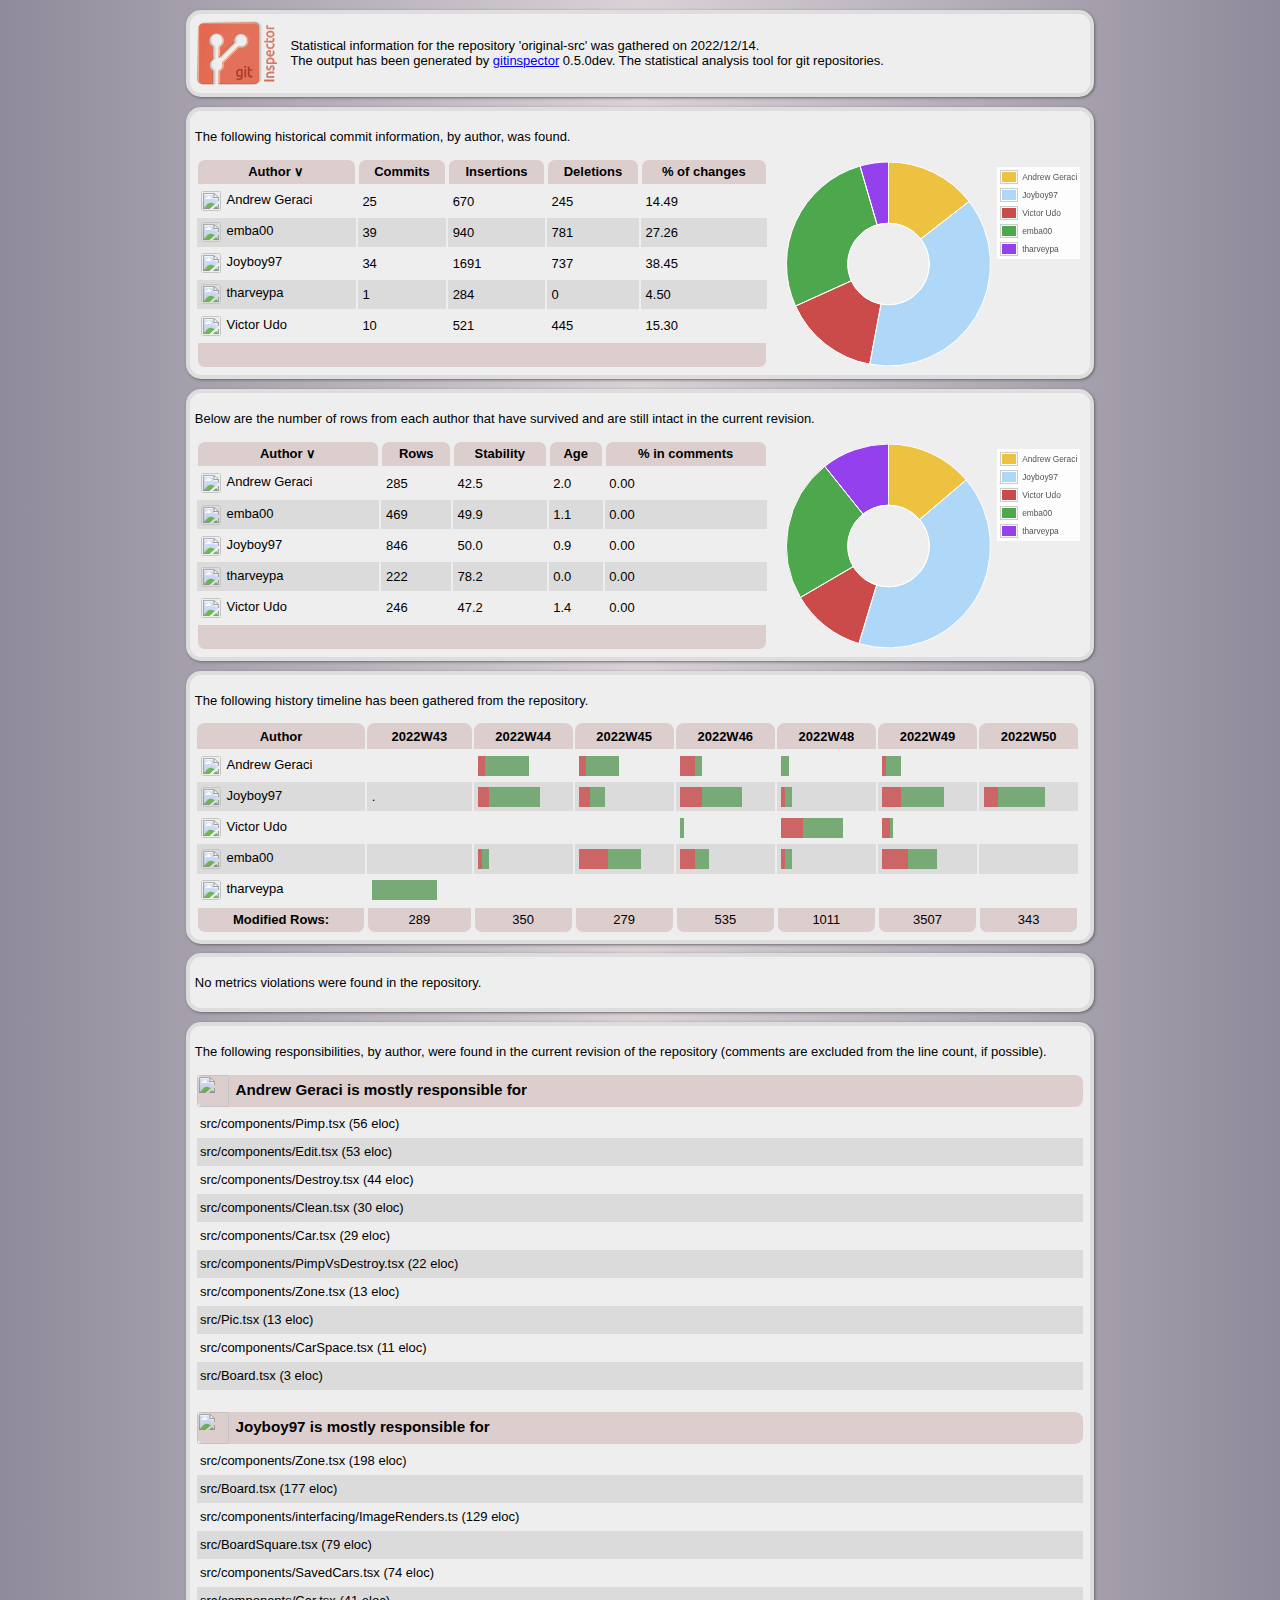
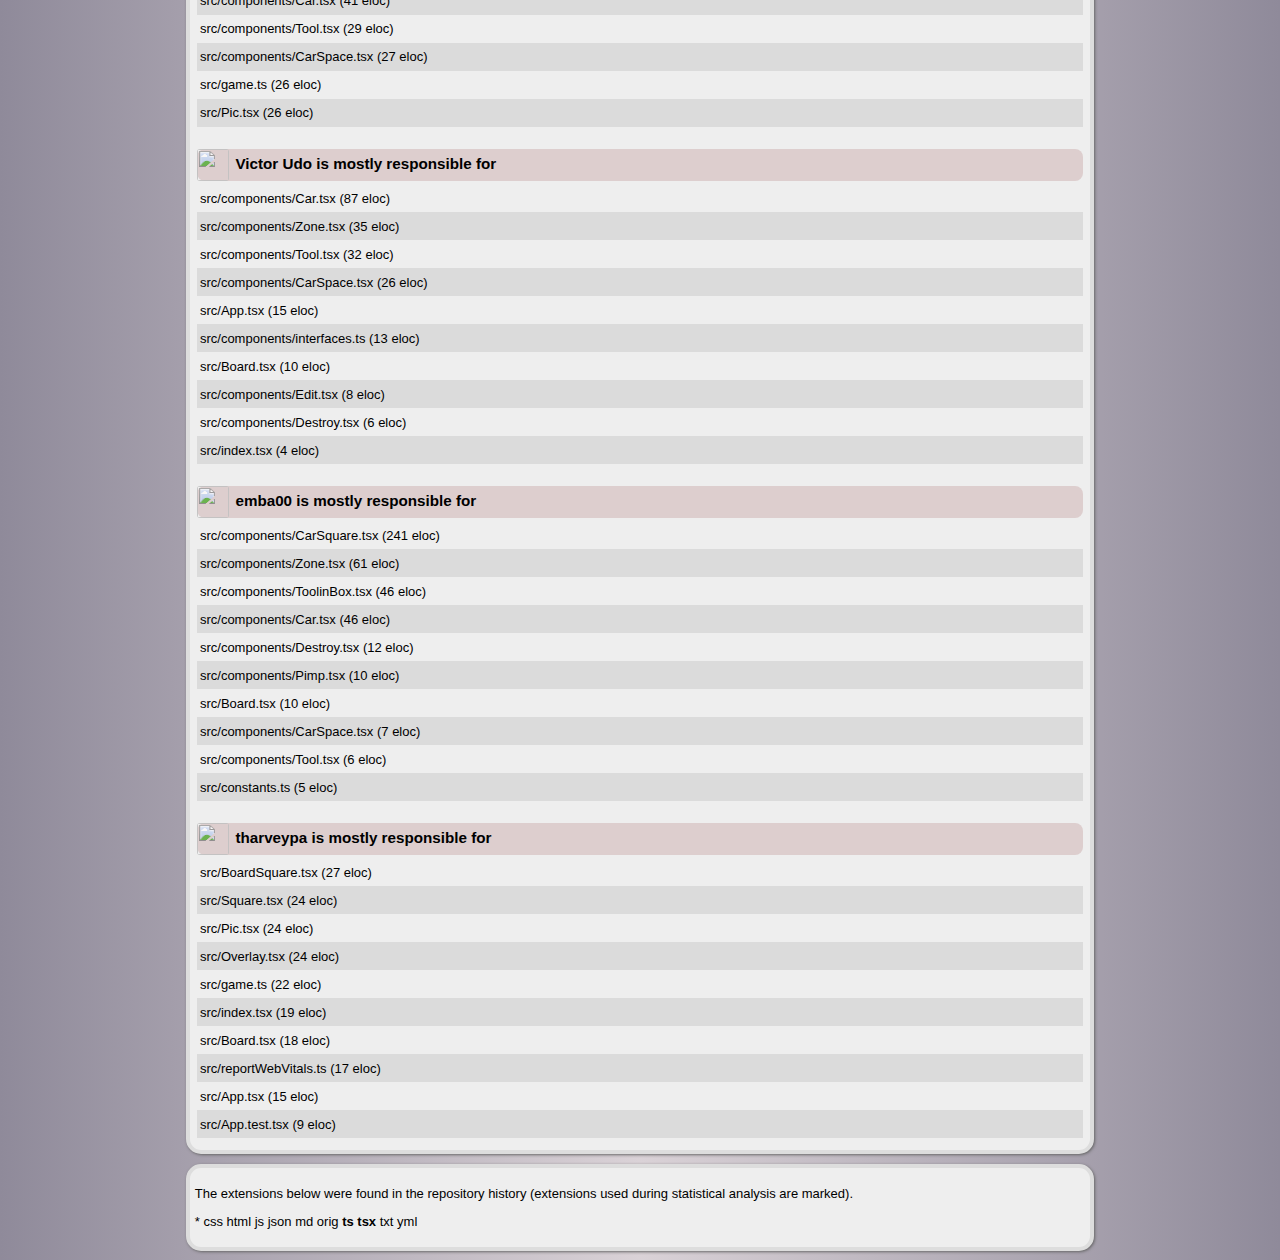
==== commit 53dabcd2: "Updates" ====
--- a/git_report.html
+++ b/git_report.html
@@ -4414,16 +4414,16 @@
 	<body>
 		<div><div class="box logo">
 			<a href="https://github.com/ejwa/gitinspector"><img src="[data-uri]" /></a>
-			<p>Statistical information for the repository 'original-src' was gathered on 2022/12/10.<br>The output has been generated by <a href="https://github.com/ejwa/gitinspector">gitinspector</a> 0.5.0dev. The statistical analysis tool for git repositories.</p>
+			<p>Statistical information for the repository 'original-src' was gathered on 2022/12/14.<br>The output has been generated by <a href="https://github.com/ejwa/gitinspector">gitinspector</a> 0.5.0dev. The statistical analysis tool for git repositories.</p>
 		</div></div>
 
-<div><div class="box"><p>The following historical commit information, by author, was found.</p><div><table id="changes" class="git"><thead><tr> <th>Author</th> <th>Commits</th> <th>Insertions</th> <th>Deletions</th> <th>% of changes</th></tr></thead><tbody><tr ><td><img src="https://www.gravatar.com/avatar/e6777e0120d0263a80217c268e33ebfc?default=identicon&size=20"/>Andrew Geraci</td><td>25</td><td>670</td><td>245</td><td>15.32</td></tr><tr class="odd"><td><img src="https://www.gravatar.com/avatar/b88f85ea84ee3a3918959b36d1b68f98?default=identicon&size=20"/>Joyboy97</td><td>31</td><td>1432</td><td>653</td><td>34.92</td></tr><tr ><td><img src="https://www.gravatar.com/avatar/41ad1d15927ebadd6ebea1df4361a3dc?default=identicon&size=20"/>Victor Udo</td><td>10</td><td>521</td><td>445</td><td>16.18</td></tr><tr class="odd"><td><img src="https://www.gravatar.com/avatar/3c057ff1b266902bb5110cf02ea0eba2?default=identicon&size=20"/>emba00</td><td>39</td><td>940</td><td>781</td><td>28.82</td></tr><tr ><td><img src="https://www.gravatar.com/avatar/26c3f079b0b63fce48911106ca9535bb?default=identicon&size=20"/>tharveypa</td><td>1</td><td>284</td><td>0</td><td>4.76</td></tr><tfoot><tr> <td colspan="5">&nbsp;</td> </tr></tfoot></tbody></table><div class="chart" id="changes_chart"></div></div><script type="text/javascript">    changes_plot = $.plot($("#changes_chart"), [{label: "Andrew Geraci", data: 15.32}, {label: "Joyboy97", data: 34.92}, {label: "Victor Udo", data: 16.18}, {label: "emba00", data: 28.82}, {label: "tharveypa", data: 4.76}], {        series: {            pie: {                innerRadius: 0.4,                show: true,                combine: {                    threshold: 0.01,                    label: "Minor Authors"                }            }        }, grid: {            hoverable: true        }    });</script></div></div>
-<div><div class="box"><p>Below are the number of rows from each author that have survived and are still intact in the current revision.</p><div><table id="blame" class="git"><thead><tr> <th>Author</th> <th>Rows</th> <th>Stability</th> <th>Age</th> <th>% in comments</th> </tr></thead><tbody><tr ><td><img src="https://www.gravatar.com/avatar/e6777e0120d0263a80217c268e33ebfc?default=identicon&size=20"/>Andrew Geraci</td><td>288</td><td>43.0</td><td>1.4</td><td>0.00</td><td style="display: none">15.21</td></tr><tr class="odd"><td><img src="https://www.gravatar.com/avatar/b88f85ea84ee3a3918959b36d1b68f98?default=identicon&size=20"/>Joyboy97</td><td>622</td><td>43.4</td><td>0.6</td><td>0.00</td><td style="display: none">32.86</td></tr><tr ><td><img src="https://www.gravatar.com/avatar/41ad1d15927ebadd6ebea1df4361a3dc?default=identicon&size=20"/>Victor Udo</td><td>285</td><td>54.7</td><td>0.7</td><td>0.00</td><td style="display: none">15.06</td></tr><tr class="odd"><td><img src="https://www.gravatar.com/avatar/3c057ff1b266902bb5110cf02ea0eba2?default=identicon&size=20"/>emba00</td><td>473</td><td>50.3</td><td>0.4</td><td>0.00</td><td style="display: none">24.99</td></tr><tr ><td><img src="https://www.gravatar.com/avatar/26c3f079b0b63fce48911106ca9535bb?default=identicon&size=20"/>tharveypa</td><td>225</td><td>79.2</td><td>0.0</td><td>0.00</td><td style="display: none">11.89</td></tr><tfoot><tr> <td colspan="5">&nbsp;</td> </tr></tfoot></tbody></table><div class="chart" id="blame_chart"></div></div><script type="text/javascript">    blame_plot = $.plot($("#blame_chart"), [{label: "Andrew Geraci", data: 15.21}, {label: "Joyboy97", data: 32.86}, {label: "Victor Udo", data: 15.06}, {label: "emba00", data: 24.99}, {label: "tharveypa", data: 11.89}], {        series: {            pie: {                innerRadius: 0.4,                show: true,                combine: {                    threshold: 0.01,                    label: "Minor Authors"                }            }        }, grid: {            hoverable: true        }    });</script></div></div>
+<div><div class="box"><p>The following historical commit information, by author, was found.</p><div><table id="changes" class="git"><thead><tr> <th>Author</th> <th>Commits</th> <th>Insertions</th> <th>Deletions</th> <th>% of changes</th></tr></thead><tbody><tr ><td><img src="https://www.gravatar.com/avatar/e6777e0120d0263a80217c268e33ebfc?default=identicon&size=20"/>Andrew Geraci</td><td>25</td><td>670</td><td>245</td><td>14.49</td></tr><tr class="odd"><td><img src="https://www.gravatar.com/avatar/44e05a8ac637bbe8072f0ee32898a3c3?default=identicon&size=20"/>Joyboy97</td><td>34</td><td>1691</td><td>737</td><td>38.45</td></tr><tr ><td><img src="https://www.gravatar.com/avatar/41ad1d15927ebadd6ebea1df4361a3dc?default=identicon&size=20"/>Victor Udo</td><td>10</td><td>521</td><td>445</td><td>15.30</td></tr><tr class="odd"><td><img src="https://www.gravatar.com/avatar/3c057ff1b266902bb5110cf02ea0eba2?default=identicon&size=20"/>emba00</td><td>39</td><td>940</td><td>781</td><td>27.26</td></tr><tr ><td><img src="https://www.gravatar.com/avatar/26c3f079b0b63fce48911106ca9535bb?default=identicon&size=20"/>tharveypa</td><td>1</td><td>284</td><td>0</td><td>4.50</td></tr><tfoot><tr> <td colspan="5">&nbsp;</td> </tr></tfoot></tbody></table><div class="chart" id="changes_chart"></div></div><script type="text/javascript">    changes_plot = $.plot($("#changes_chart"), [{label: "Andrew Geraci", data: 14.49}, {label: "Joyboy97", data: 38.45}, {label: "Victor Udo", data: 15.30}, {label: "emba00", data: 27.26}, {label: "tharveypa", data: 4.50}], {        series: {            pie: {                innerRadius: 0.4,                show: true,                combine: {                    threshold: 0.01,                    label: "Minor Authors"                }            }        }, grid: {            hoverable: true        }    });</script></div></div>
+<div><div class="box"><p>Below are the number of rows from each author that have survived and are still intact in the current revision.</p><div><table id="blame" class="git"><thead><tr> <th>Author</th> <th>Rows</th> <th>Stability</th> <th>Age</th> <th>% in comments</th> </tr></thead><tbody><tr ><td><img src="https://www.gravatar.com/avatar/e6777e0120d0263a80217c268e33ebfc?default=identicon&size=20"/>Andrew Geraci</td><td>285</td><td>42.5</td><td>2.0</td><td>0.00</td><td style="display: none">13.78</td></tr><tr class="odd"><td><img src="https://www.gravatar.com/avatar/44e05a8ac637bbe8072f0ee32898a3c3?default=identicon&size=20"/>Joyboy97</td><td>846</td><td>50.0</td><td>0.9</td><td>0.00</td><td style="display: none">40.91</td></tr><tr ><td><img src="https://www.gravatar.com/avatar/41ad1d15927ebadd6ebea1df4361a3dc?default=identicon&size=20"/>Victor Udo</td><td>246</td><td>47.2</td><td>1.4</td><td>0.00</td><td style="display: none">11.90</td></tr><tr class="odd"><td><img src="https://www.gravatar.com/avatar/3c057ff1b266902bb5110cf02ea0eba2?default=identicon&size=20"/>emba00</td><td>469</td><td>49.9</td><td>1.1</td><td>0.00</td><td style="display: none">22.68</td></tr><tr ><td><img src="https://www.gravatar.com/avatar/26c3f079b0b63fce48911106ca9535bb?default=identicon&size=20"/>tharveypa</td><td>222</td><td>78.2</td><td>0.0</td><td>0.00</td><td style="display: none">10.74</td></tr><tfoot><tr> <td colspan="5">&nbsp;</td> </tr></tfoot></tbody></table><div class="chart" id="blame_chart"></div></div><script type="text/javascript">    blame_plot = $.plot($("#blame_chart"), [{label: "Andrew Geraci", data: 13.78}, {label: "Joyboy97", data: 40.91}, {label: "Victor Udo", data: 11.90}, {label: "emba00", data: 22.68}, {label: "tharveypa", data: 10.74}], {        series: {            pie: {                innerRadius: 0.4,                show: true,                combine: {                    threshold: 0.01,                    label: "Minor Authors"                }            }        }, grid: {            hoverable: true        }    });</script></div></div>
 <div><div id="timeline" class="box"><p>The following history timeline has been gathered from the repository.</p>
-<table class="git full"><thead><tr><th>Author</th><th>2022W43</th><th>2022W44</th><th>2022W45</th><th>2022W46</th><th>2022W48</th><th>2022W49</th></tr></thead><tbody><tr><td><img src="https://www.gravatar.com/avatar/e6777e0120d0263a80217c268e33ebfc?default=identicon&size=20"/>Andrew Geraci</td><td></td><td><div class="remove">&nbsp;</div><div class="remove">&nbsp;</div><div class="insert">&nbsp;</div><div class="insert">&nbsp;</div><div class="insert">&nbsp;</div><div class="insert">&nbsp;</div><div class="insert">&nbsp;</div><div class="insert">&nbsp;</div><div class="insert">&nbsp;</div><div class="insert">&nbsp;</div><div class="insert">&nbsp;</div><div class="insert">&nbsp;</div><div class="insert">&nbsp;</div><div class="insert">&nbsp;</div></td><td><div class="remove">&nbsp;</div><div class="remove">&nbsp;</div><div class="insert">&nbsp;</div><div class="insert">&nbsp;</div><div class="insert">&nbsp;</div><div class="insert">&nbsp;</div><div class="insert">&nbsp;</div><div class="insert">&nbsp;</div><div class="insert">&nbsp;</div><div class="insert">&nbsp;</div><div class="insert">&nbsp;</div></td><td><div class="remove">&nbsp;</div><div class="remove">&nbsp;</div><div class="remove">&nbsp;</div><div class="remove">&nbsp;</div><div class="insert">&nbsp;</div><div class="insert">&nbsp;</div></td><td><div class="insert">&nbsp;</div><div class="insert">&nbsp;</div></td><td><div class="remove">&nbsp;</div><div class="insert">&nbsp;</div><div class="insert">&nbsp;</div><div class="insert">&nbsp;</div><div class="insert">&nbsp;</div></td></tr><tr class="odd"><td><img src="https://www.gravatar.com/avatar/b88f85ea84ee3a3918959b36d1b68f98?default=identicon&size=20"/>Joyboy97</td><td>.</td><td><div class="remove">&nbsp;</div><div class="remove">&nbsp;</div><div class="remove">&nbsp;</div><div class="insert">&nbsp;</div><div class="insert">&nbsp;</div><div class="insert">&nbsp;</div><div class="insert">&nbsp;</div><div class="insert">&nbsp;</div><div class="insert">&nbsp;</div><div class="insert">&nbsp;</div><div class="insert">&nbsp;</div><div class="insert">&nbsp;</div><div class="insert">&nbsp;</div><div class="insert">&nbsp;</div><div class="insert">&nbsp;</div><div class="insert">&nbsp;</div><div class="insert">&nbsp;</div></td><td><div class="remove">&nbsp;</div><div class="remove">&nbsp;</div><div class="remove">&nbsp;</div><div class="insert">&nbsp;</div><div class="insert">&nbsp;</div><div class="insert">&nbsp;</div><div class="insert">&nbsp;</div></td><td><div class="remove">&nbsp;</div><div class="remove">&nbsp;</div><div class="remove">&nbsp;</div><div class="remove">&nbsp;</div><div class="remove">&nbsp;</div><div class="remove">&nbsp;</div><div class="insert">&nbsp;</div><div class="insert">&nbsp;</div><div class="insert">&nbsp;</div><div class="insert">&nbsp;</div><div class="insert">&nbsp;</div><div class="insert">&nbsp;</div><div class="insert">&nbsp;</div><div class="insert">&nbsp;</div><div class="insert">&nbsp;</div><div class="insert">&nbsp;</div><div class="insert">&nbsp;</div></td><td><div class="remove">&nbsp;</div><div class="insert">&nbsp;</div><div class="insert">&nbsp;</div></td><td><div class="remove">&nbsp;</div><div class="remove">&nbsp;</div><div class="remove">&nbsp;</div><div class="remove">&nbsp;</div><div class="remove">&nbsp;</div><div class="insert">&nbsp;</div><div class="insert">&nbsp;</div><div class="insert">&nbsp;</div><div class="insert">&nbsp;</div><div class="insert">&nbsp;</div><div class="insert">&nbsp;</div><div class="insert">&nbsp;</div><div class="insert">&nbsp;</div><div class="insert">&nbsp;</div><div class="insert">&nbsp;</div><div class="insert">&nbsp;</div><div class="insert">&nbsp;</div></td></tr><tr><td><img src="https://www.gravatar.com/avatar/41ad1d15927ebadd6ebea1df4361a3dc?default=identicon&size=20"/>Victor Udo</td><td></td><td></td><td></td><td><div class="insert">&nbsp;</div></td><td><div class="remove">&nbsp;</div><div class="remove">&nbsp;</div><div class="remove">&nbsp;</div><div class="remove">&nbsp;</div><div class="remove">&nbsp;</div><div class="remove">&nbsp;</div><div class="insert">&nbsp;</div><div class="insert">&nbsp;</div><div class="insert">&nbsp;</div><div class="insert">&nbsp;</div><div class="insert">&nbsp;</div><div class="insert">&nbsp;</div><div class="insert">&nbsp;</div><div class="insert">&nbsp;</div><div class="insert">&nbsp;</div><div class="insert">&nbsp;</div><div class="insert">&nbsp;</div></td><td><div class="remove">&nbsp;</div><div class="remove">&nbsp;</div><div class="insert">&nbsp;</div></td></tr><tr class="odd"><td><img src="https://www.gravatar.com/avatar/3c057ff1b266902bb5110cf02ea0eba2?default=identicon&size=20"/>emba00</td><td></td><td><div class="remove">&nbsp;</div><div class="insert">&nbsp;</div><div class="insert">&nbsp;</div></td><td><div class="remove">&nbsp;</div><div class="remove">&nbsp;</div><div class="remove">&nbsp;</div><div class="remove">&nbsp;</div><div class="remove">&nbsp;</div><div class="remove">&nbsp;</div><div class="remove">&nbsp;</div><div class="remove">&nbsp;</div><div class="insert">&nbsp;</div><div class="insert">&nbsp;</div><div class="insert">&nbsp;</div><div class="insert">&nbsp;</div><div class="insert">&nbsp;</div><div class="insert">&nbsp;</div><div class="insert">&nbsp;</div><div class="insert">&nbsp;</div><div class="insert">&nbsp;</div></td><td><div class="remove">&nbsp;</div><div class="remove">&nbsp;</div><div class="remove">&nbsp;</div><div class="remove">&nbsp;</div><div class="insert">&nbsp;</div><div class="insert">&nbsp;</div><div class="insert">&nbsp;</div><div class="insert">&nbsp;</div></td><td><div class="remove">&nbsp;</div><div class="insert">&nbsp;</div><div class="insert">&nbsp;</div></td><td><div class="remove">&nbsp;</div><div class="remove">&nbsp;</div><div class="remove">&nbsp;</div><div class="remove">&nbsp;</div><div class="remove">&nbsp;</div><div class="remove">&nbsp;</div><div class="remove">&nbsp;</div><div class="insert">&nbsp;</div><div class="insert">&nbsp;</div><div class="insert">&nbsp;</div><div class="insert">&nbsp;</div><div class="insert">&nbsp;</div><div class="insert">&nbsp;</div><div class="insert">&nbsp;</div><div class="insert">&nbsp;</div></td></tr><tr><td><img src="https://www.gravatar.com/avatar/26c3f079b0b63fce48911106ca9535bb?default=identicon&size=20"/>tharveypa</td><td><div class="insert">&nbsp;</div><div class="insert">&nbsp;</div><div class="insert">&nbsp;</div><div class="insert">&nbsp;</div><div class="insert">&nbsp;</div><div class="insert">&nbsp;</div><div class="insert">&nbsp;</div><div class="insert">&nbsp;</div><div class="insert">&nbsp;</div><div class="insert">&nbsp;</div><div class="insert">&nbsp;</div><div class="insert">&nbsp;</div><div class="insert">&nbsp;</div><div class="insert">&nbsp;</div><div class="insert">&nbsp;</div><div class="insert">&nbsp;</div><div class="insert">&nbsp;</div><div class="insert">&nbsp;</div></td><td></td><td></td><td></td><td></td><td></td></tr><tfoot><tr><td><strong>Modified Rows:</strong></td><td>289</td><td>350</td><td>279</td><td>535</td><td>1011</td><td>3507</td></tr></tfoot></tbody></table>
+<table class="git full"><thead><tr><th>Author</th><th>2022W43</th><th>2022W44</th><th>2022W45</th><th>2022W46</th><th>2022W48</th><th>2022W49</th><th>2022W50</th></tr></thead><tbody><tr><td><img src="https://www.gravatar.com/avatar/e6777e0120d0263a80217c268e33ebfc?default=identicon&size=20"/>Andrew Geraci</td><td></td><td><div class="remove">&nbsp;</div><div class="remove">&nbsp;</div><div class="insert">&nbsp;</div><div class="insert">&nbsp;</div><div class="insert">&nbsp;</div><div class="insert">&nbsp;</div><div class="insert">&nbsp;</div><div class="insert">&nbsp;</div><div class="insert">&nbsp;</div><div class="insert">&nbsp;</div><div class="insert">&nbsp;</div><div class="insert">&nbsp;</div><div class="insert">&nbsp;</div><div class="insert">&nbsp;</div></td><td><div class="remove">&nbsp;</div><div class="remove">&nbsp;</div><div class="insert">&nbsp;</div><div class="insert">&nbsp;</div><div class="insert">&nbsp;</div><div class="insert">&nbsp;</div><div class="insert">&nbsp;</div><div class="insert">&nbsp;</div><div class="insert">&nbsp;</div><div class="insert">&nbsp;</div><div class="insert">&nbsp;</div></td><td><div class="remove">&nbsp;</div><div class="remove">&nbsp;</div><div class="remove">&nbsp;</div><div class="remove">&nbsp;</div><div class="insert">&nbsp;</div><div class="insert">&nbsp;</div></td><td><div class="insert">&nbsp;</div><div class="insert">&nbsp;</div></td><td><div class="remove">&nbsp;</div><div class="insert">&nbsp;</div><div class="insert">&nbsp;</div><div class="insert">&nbsp;</div><div class="insert">&nbsp;</div></td><td></td></tr><tr class="odd"><td><img src="https://www.gravatar.com/avatar/44e05a8ac637bbe8072f0ee32898a3c3?default=identicon&size=20"/>Joyboy97</td><td>.</td><td><div class="remove">&nbsp;</div><div class="remove">&nbsp;</div><div class="remove">&nbsp;</div><div class="insert">&nbsp;</div><div class="insert">&nbsp;</div><div class="insert">&nbsp;</div><div class="insert">&nbsp;</div><div class="insert">&nbsp;</div><div class="insert">&nbsp;</div><div class="insert">&nbsp;</div><div class="insert">&nbsp;</div><div class="insert">&nbsp;</div><div class="insert">&nbsp;</div><div class="insert">&nbsp;</div><div class="insert">&nbsp;</div><div class="insert">&nbsp;</div><div class="insert">&nbsp;</div></td><td><div class="remove">&nbsp;</div><div class="remove">&nbsp;</div><div class="remove">&nbsp;</div><div class="insert">&nbsp;</div><div class="insert">&nbsp;</div><div class="insert">&nbsp;</div><div class="insert">&nbsp;</div></td><td><div class="remove">&nbsp;</div><div class="remove">&nbsp;</div><div class="remove">&nbsp;</div><div class="remove">&nbsp;</div><div class="remove">&nbsp;</div><div class="remove">&nbsp;</div><div class="insert">&nbsp;</div><div class="insert">&nbsp;</div><div class="insert">&nbsp;</div><div class="insert">&nbsp;</div><div class="insert">&nbsp;</div><div class="insert">&nbsp;</div><div class="insert">&nbsp;</div><div class="insert">&nbsp;</div><div class="insert">&nbsp;</div><div class="insert">&nbsp;</div><div class="insert">&nbsp;</div></td><td><div class="remove">&nbsp;</div><div class="insert">&nbsp;</div><div class="insert">&nbsp;</div></td><td><div class="remove">&nbsp;</div><div class="remove">&nbsp;</div><div class="remove">&nbsp;</div><div class="remove">&nbsp;</div><div class="remove">&nbsp;</div><div class="insert">&nbsp;</div><div class="insert">&nbsp;</div><div class="insert">&nbsp;</div><div class="insert">&nbsp;</div><div class="insert">&nbsp;</div><div class="insert">&nbsp;</div><div class="insert">&nbsp;</div><div class="insert">&nbsp;</div><div class="insert">&nbsp;</div><div class="insert">&nbsp;</div><div class="insert">&nbsp;</div><div class="insert">&nbsp;</div></td><td><div class="remove">&nbsp;</div><div class="remove">&nbsp;</div><div class="remove">&nbsp;</div><div class="remove">&nbsp;</div><div class="insert">&nbsp;</div><div class="insert">&nbsp;</div><div class="insert">&nbsp;</div><div class="insert">&nbsp;</div><div class="insert">&nbsp;</div><div class="insert">&nbsp;</div><div class="insert">&nbsp;</div><div class="insert">&nbsp;</div><div class="insert">&nbsp;</div><div class="insert">&nbsp;</div><div class="insert">&nbsp;</div><div class="insert">&nbsp;</div><div class="insert">&nbsp;</div></td></tr><tr><td><img src="https://www.gravatar.com/avatar/41ad1d15927ebadd6ebea1df4361a3dc?default=identicon&size=20"/>Victor Udo</td><td></td><td></td><td></td><td><div class="insert">&nbsp;</div></td><td><div class="remove">&nbsp;</div><div class="remove">&nbsp;</div><div class="remove">&nbsp;</div><div class="remove">&nbsp;</div><div class="remove">&nbsp;</div><div class="remove">&nbsp;</div><div class="insert">&nbsp;</div><div class="insert">&nbsp;</div><div class="insert">&nbsp;</div><div class="insert">&nbsp;</div><div class="insert">&nbsp;</div><div class="insert">&nbsp;</div><div class="insert">&nbsp;</div><div class="insert">&nbsp;</div><div class="insert">&nbsp;</div><div class="insert">&nbsp;</div><div class="insert">&nbsp;</div></td><td><div class="remove">&nbsp;</div><div class="remove">&nbsp;</div><div class="insert">&nbsp;</div></td><td></td></tr><tr class="odd"><td><img src="https://www.gravatar.com/avatar/3c057ff1b266902bb5110cf02ea0eba2?default=identicon&size=20"/>emba00</td><td></td><td><div class="remove">&nbsp;</div><div class="insert">&nbsp;</div><div class="insert">&nbsp;</div></td><td><div class="remove">&nbsp;</div><div class="remove">&nbsp;</div><div class="remove">&nbsp;</div><div class="remove">&nbsp;</div><div class="remove">&nbsp;</div><div class="remove">&nbsp;</div><div class="remove">&nbsp;</div><div class="remove">&nbsp;</div><div class="insert">&nbsp;</div><div class="insert">&nbsp;</div><div class="insert">&nbsp;</div><div class="insert">&nbsp;</div><div class="insert">&nbsp;</div><div class="insert">&nbsp;</div><div class="insert">&nbsp;</div><div class="insert">&nbsp;</div><div class="insert">&nbsp;</div></td><td><div class="remove">&nbsp;</div><div class="remove">&nbsp;</div><div class="remove">&nbsp;</div><div class="remove">&nbsp;</div><div class="insert">&nbsp;</div><div class="insert">&nbsp;</div><div class="insert">&nbsp;</div><div class="insert">&nbsp;</div></td><td><div class="remove">&nbsp;</div><div class="insert">&nbsp;</div><div class="insert">&nbsp;</div></td><td><div class="remove">&nbsp;</div><div class="remove">&nbsp;</div><div class="remove">&nbsp;</div><div class="remove">&nbsp;</div><div class="remove">&nbsp;</div><div class="remove">&nbsp;</div><div class="remove">&nbsp;</div><div class="insert">&nbsp;</div><div class="insert">&nbsp;</div><div class="insert">&nbsp;</div><div class="insert">&nbsp;</div><div class="insert">&nbsp;</div><div class="insert">&nbsp;</div><div class="insert">&nbsp;</div><div class="insert">&nbsp;</div></td><td></td></tr><tr><td><img src="https://www.gravatar.com/avatar/26c3f079b0b63fce48911106ca9535bb?default=identicon&size=20"/>tharveypa</td><td><div class="insert">&nbsp;</div><div class="insert">&nbsp;</div><div class="insert">&nbsp;</div><div class="insert">&nbsp;</div><div class="insert">&nbsp;</div><div class="insert">&nbsp;</div><div class="insert">&nbsp;</div><div class="insert">&nbsp;</div><div class="insert">&nbsp;</div><div class="insert">&nbsp;</div><div class="insert">&nbsp;</div><div class="insert">&nbsp;</div><div class="insert">&nbsp;</div><div class="insert">&nbsp;</div><div class="insert">&nbsp;</div><div class="insert">&nbsp;</div><div class="insert">&nbsp;</div><div class="insert">&nbsp;</div></td><td></td><td></td><td></td><td></td><td></td><td></td></tr><tfoot><tr><td><strong>Modified Rows:</strong></td><td>289</td><td>350</td><td>279</td><td>535</td><td>1011</td><td>3507</td><td>343</td></tr></tfoot></tbody></table>
 </div></div>
 <div><div class="box" id="metrics"><p>No metrics violations were found in the repository.</p></div></div>
-<div><div class="box" id="responsibilities"><p>The following responsibilities, by author, were found in the current revision of the repository (comments are excluded from the line count, if possible).</p><div><h3><img src="https://www.gravatar.com/avatar/e6777e0120d0263a80217c268e33ebfc?default=identicon&size=32"/>Andrew Geraci is mostly responsible for</h3><div>src/components/Pimp.tsx (56 eloc)</div><div class="odd">src/components/Edit.tsx (53 eloc)</div><div>src/components/Destroy.tsx (44 eloc)</div><div class="odd">src/components/Clean.tsx (30 eloc)</div><div>src/components/Car.tsx (29 eloc)</div><div class="odd">src/components/PimpVsDestroy.tsx (22 eloc)</div><div>src/components/Zone.tsx (14 eloc)</div><div class="odd">src/Pic.tsx (13 eloc)</div><div>src/components/CarSpace.tsx (11 eloc)</div><div class="odd">src/App.tsx (5 eloc)</div></div><div><h3><img src="https://www.gravatar.com/avatar/b88f85ea84ee3a3918959b36d1b68f98?default=identicon&size=32"/>Joyboy97 is mostly responsible for</h3><div>src/components/Zone.tsx (158 eloc)</div><div class="odd">src/components/interfacing/ImageRenders.ts (129 eloc)</div><div>src/BoardSquare.tsx (79 eloc)</div><div class="odd">src/Board.tsx (66 eloc)</div><div>src/components/Car.tsx (41 eloc)</div><div class="odd">src/components/Tool.tsx (29 eloc)</div><div>src/components/CarSpace.tsx (27 eloc)</div><div class="odd">src/game.ts (26 eloc)</div><div>src/Pic.tsx (26 eloc)</div><div class="odd">src/App.tsx (22 eloc)</div></div><div><h3><img src="https://www.gravatar.com/avatar/41ad1d15927ebadd6ebea1df4361a3dc?default=identicon&size=32"/>Victor Udo is mostly responsible for</h3><div>src/components/Car.tsx (87 eloc)</div><div class="odd">src/components/Zone.tsx (47 eloc)</div><div>src/components/Tool.tsx (32 eloc)</div><div class="odd">src/App.tsx (30 eloc)</div><div>src/components/CarSpace.tsx (26 eloc)</div><div class="odd">src/Board.tsx (22 eloc)</div><div>src/components/interfaces.ts (13 eloc)</div><div class="odd">src/components/Edit.tsx (8 eloc)</div><div>src/components/Destroy.tsx (6 eloc)</div><div class="odd">src/index.tsx (4 eloc)</div></div><div><h3><img src="https://www.gravatar.com/avatar/3c057ff1b266902bb5110cf02ea0eba2?default=identicon&size=32"/>emba00 is mostly responsible for</h3><div>src/components/CarSquare.tsx (242 eloc)</div><div class="odd">src/components/Zone.tsx (62 eloc)</div><div>src/components/ToolinBox.tsx (46 eloc)</div><div class="odd">src/components/Car.tsx (46 eloc)</div><div>src/components/Destroy.tsx (12 eloc)</div><div class="odd">src/Board.tsx (12 eloc)</div><div>src/components/Pimp.tsx (10 eloc)</div><div class="odd">src/components/CarSpace.tsx (7 eloc)</div><div>src/components/Tool.tsx (6 eloc)</div><div class="odd">src/constants.ts (5 eloc)</div></div><div><h3><img src="https://www.gravatar.com/avatar/26c3f079b0b63fce48911106ca9535bb?default=identicon&size=32"/>tharveypa is mostly responsible for</h3><div>src/BoardSquare.tsx (27 eloc)</div><div class="odd">src/Square.tsx (24 eloc)</div><div>src/Pic.tsx (24 eloc)</div><div class="odd">src/Overlay.tsx (24 eloc)</div><div>src/game.ts (22 eloc)</div><div class="odd">src/Board.tsx (20 eloc)</div><div>src/index.tsx (19 eloc)</div><div class="odd">src/reportWebVitals.ts (17 eloc)</div><div>src/App.tsx (16 eloc)</div><div class="odd">src/App.test.tsx (9 eloc)</div></div></div></div>
+<div><div class="box" id="responsibilities"><p>The following responsibilities, by author, were found in the current revision of the repository (comments are excluded from the line count, if possible).</p><div><h3><img src="https://www.gravatar.com/avatar/e6777e0120d0263a80217c268e33ebfc?default=identicon&size=32"/>Andrew Geraci is mostly responsible for</h3><div>src/components/Pimp.tsx (56 eloc)</div><div class="odd">src/components/Edit.tsx (53 eloc)</div><div>src/components/Destroy.tsx (44 eloc)</div><div class="odd">src/components/Clean.tsx (30 eloc)</div><div>src/components/Car.tsx (29 eloc)</div><div class="odd">src/components/PimpVsDestroy.tsx (22 eloc)</div><div>src/components/Zone.tsx (13 eloc)</div><div class="odd">src/Pic.tsx (13 eloc)</div><div>src/components/CarSpace.tsx (11 eloc)</div><div class="odd">src/Board.tsx (3 eloc)</div></div><div><h3><img src="https://www.gravatar.com/avatar/44e05a8ac637bbe8072f0ee32898a3c3?default=identicon&size=32"/>Joyboy97 is mostly responsible for</h3><div>src/components/Zone.tsx (198 eloc)</div><div class="odd">src/Board.tsx (177 eloc)</div><div>src/components/interfacing/ImageRenders.ts (129 eloc)</div><div class="odd">src/BoardSquare.tsx (79 eloc)</div><div>src/components/SavedCars.tsx (74 eloc)</div><div class="odd">src/components/Car.tsx (41 eloc)</div><div>src/components/Tool.tsx (29 eloc)</div><div class="odd">src/components/CarSpace.tsx (27 eloc)</div><div>src/game.ts (26 eloc)</div><div class="odd">src/Pic.tsx (26 eloc)</div></div><div><h3><img src="https://www.gravatar.com/avatar/41ad1d15927ebadd6ebea1df4361a3dc?default=identicon&size=32"/>Victor Udo is mostly responsible for</h3><div>src/components/Car.tsx (87 eloc)</div><div class="odd">src/components/Zone.tsx (35 eloc)</div><div>src/components/Tool.tsx (32 eloc)</div><div class="odd">src/components/CarSpace.tsx (26 eloc)</div><div>src/App.tsx (15 eloc)</div><div class="odd">src/components/interfaces.ts (13 eloc)</div><div>src/Board.tsx (10 eloc)</div><div class="odd">src/components/Edit.tsx (8 eloc)</div><div>src/components/Destroy.tsx (6 eloc)</div><div class="odd">src/index.tsx (4 eloc)</div></div><div><h3><img src="https://www.gravatar.com/avatar/3c057ff1b266902bb5110cf02ea0eba2?default=identicon&size=32"/>emba00 is mostly responsible for</h3><div>src/components/CarSquare.tsx (241 eloc)</div><div class="odd">src/components/Zone.tsx (61 eloc)</div><div>src/components/ToolinBox.tsx (46 eloc)</div><div class="odd">src/components/Car.tsx (46 eloc)</div><div>src/components/Destroy.tsx (12 eloc)</div><div class="odd">src/components/Pimp.tsx (10 eloc)</div><div>src/Board.tsx (10 eloc)</div><div class="odd">src/components/CarSpace.tsx (7 eloc)</div><div>src/components/Tool.tsx (6 eloc)</div><div class="odd">src/constants.ts (5 eloc)</div></div><div><h3><img src="https://www.gravatar.com/avatar/26c3f079b0b63fce48911106ca9535bb?default=identicon&size=32"/>tharveypa is mostly responsible for</h3><div>src/BoardSquare.tsx (27 eloc)</div><div class="odd">src/Square.tsx (24 eloc)</div><div>src/Pic.tsx (24 eloc)</div><div class="odd">src/Overlay.tsx (24 eloc)</div><div>src/game.ts (22 eloc)</div><div class="odd">src/index.tsx (19 eloc)</div><div>src/Board.tsx (18 eloc)</div><div class="odd">src/reportWebVitals.ts (17 eloc)</div><div>src/App.tsx (15 eloc)</div><div class="odd">src/App.test.tsx (9 eloc)</div></div></div></div>
 <div><div class="box"><p>The extensions below were found in the repository history (extensions used during statistical analysis are marked).</p><p>* css html js json md orig <strong>ts</strong> <strong>tsx</strong> txt yml </p></div></div>
 	</body>
 </html>
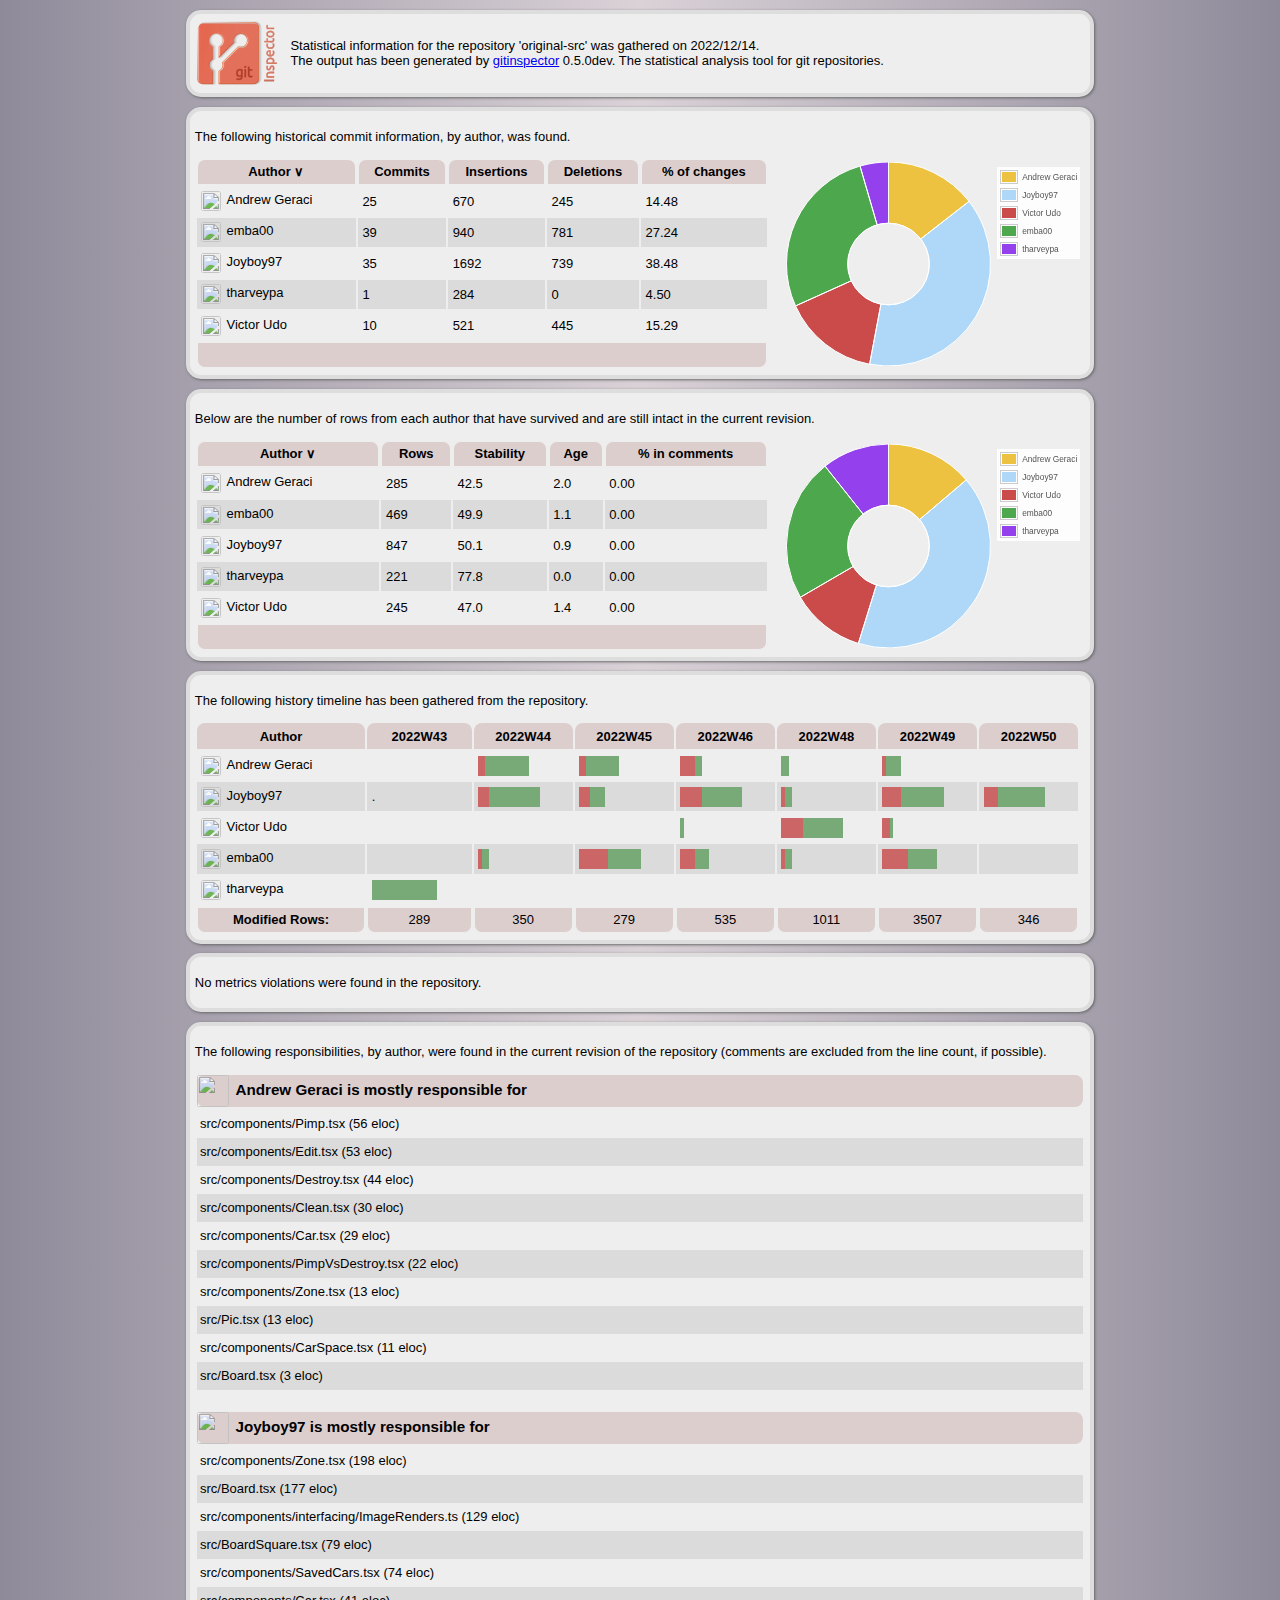
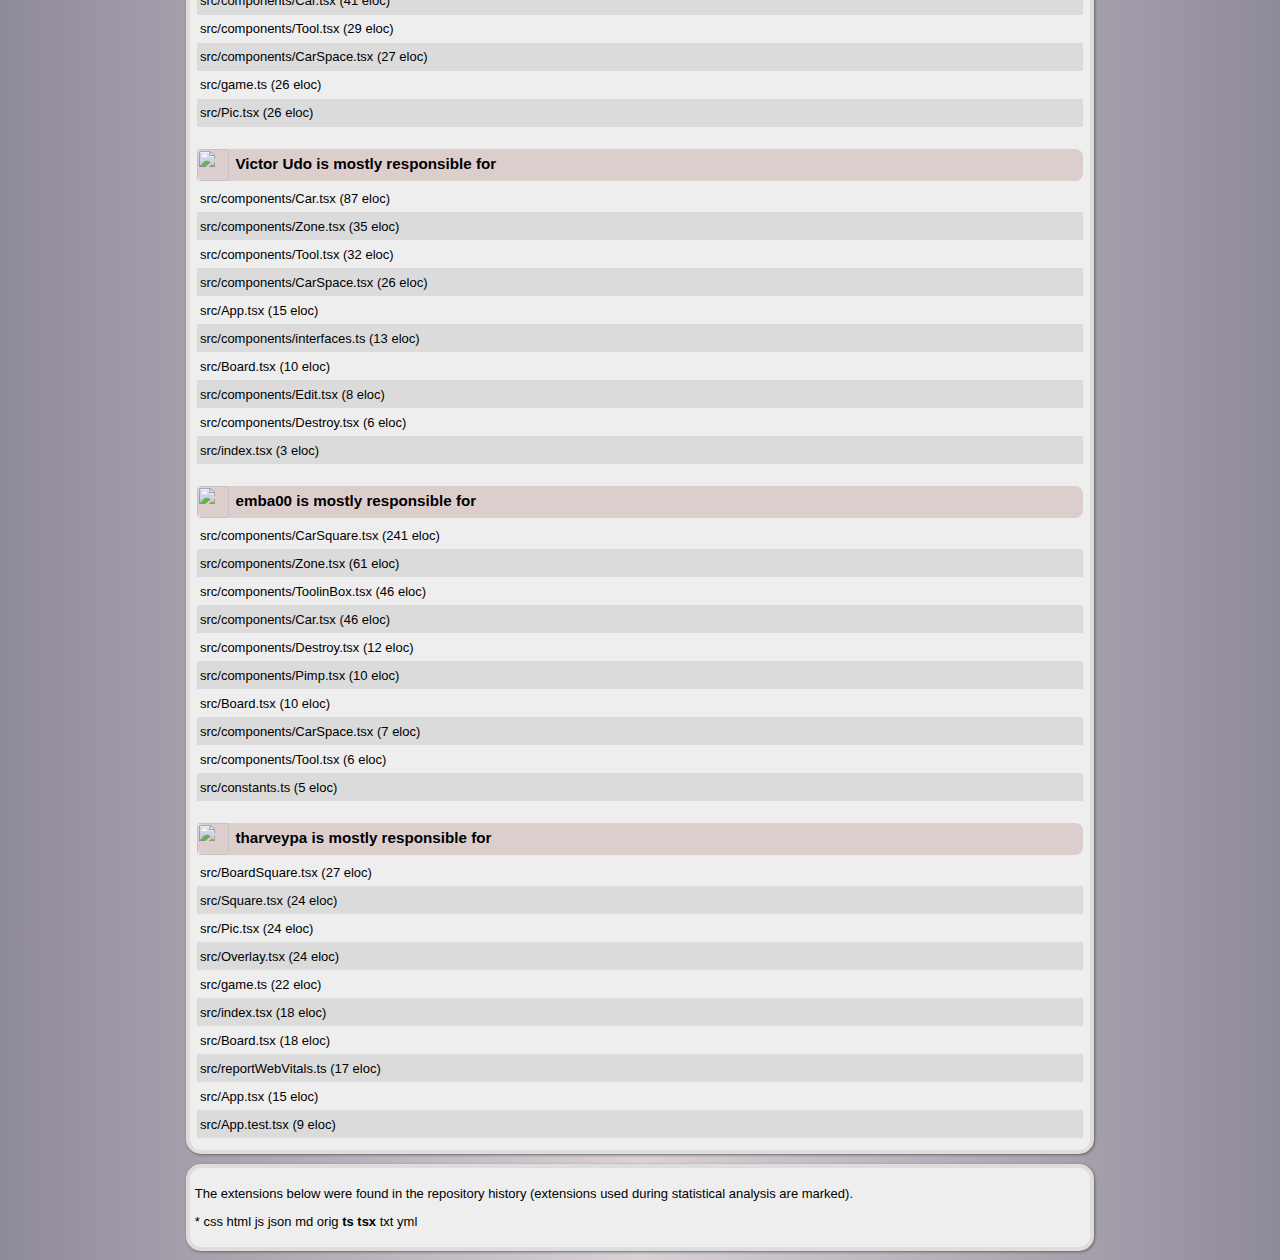
==== commit b7dbef2c: "Updates" ====
--- a/git_report.html
+++ b/git_report.html
@@ -4417,13 +4417,13 @@
 			<p>Statistical information for the repository 'original-src' was gathered on 2022/12/14.<br>The output has been generated by <a href="https://github.com/ejwa/gitinspector">gitinspector</a> 0.5.0dev. The statistical analysis tool for git repositories.</p>
 		</div></div>
 
-<div><div class="box"><p>The following historical commit information, by author, was found.</p><div><table id="changes" class="git"><thead><tr> <th>Author</th> <th>Commits</th> <th>Insertions</th> <th>Deletions</th> <th>% of changes</th></tr></thead><tbody><tr ><td><img src="https://www.gravatar.com/avatar/e6777e0120d0263a80217c268e33ebfc?default=identicon&size=20"/>Andrew Geraci</td><td>25</td><td>670</td><td>245</td><td>14.49</td></tr><tr class="odd"><td><img src="https://www.gravatar.com/avatar/44e05a8ac637bbe8072f0ee32898a3c3?default=identicon&size=20"/>Joyboy97</td><td>34</td><td>1691</td><td>737</td><td>38.45</td></tr><tr ><td><img src="https://www.gravatar.com/avatar/41ad1d15927ebadd6ebea1df4361a3dc?default=identicon&size=20"/>Victor Udo</td><td>10</td><td>521</td><td>445</td><td>15.30</td></tr><tr class="odd"><td><img src="https://www.gravatar.com/avatar/3c057ff1b266902bb5110cf02ea0eba2?default=identicon&size=20"/>emba00</td><td>39</td><td>940</td><td>781</td><td>27.26</td></tr><tr ><td><img src="https://www.gravatar.com/avatar/26c3f079b0b63fce48911106ca9535bb?default=identicon&size=20"/>tharveypa</td><td>1</td><td>284</td><td>0</td><td>4.50</td></tr><tfoot><tr> <td colspan="5">&nbsp;</td> </tr></tfoot></tbody></table><div class="chart" id="changes_chart"></div></div><script type="text/javascript">    changes_plot = $.plot($("#changes_chart"), [{label: "Andrew Geraci", data: 14.49}, {label: "Joyboy97", data: 38.45}, {label: "Victor Udo", data: 15.30}, {label: "emba00", data: 27.26}, {label: "tharveypa", data: 4.50}], {        series: {            pie: {                innerRadius: 0.4,                show: true,                combine: {                    threshold: 0.01,                    label: "Minor Authors"                }            }        }, grid: {            hoverable: true        }    });</script></div></div>
-<div><div class="box"><p>Below are the number of rows from each author that have survived and are still intact in the current revision.</p><div><table id="blame" class="git"><thead><tr> <th>Author</th> <th>Rows</th> <th>Stability</th> <th>Age</th> <th>% in comments</th> </tr></thead><tbody><tr ><td><img src="https://www.gravatar.com/avatar/e6777e0120d0263a80217c268e33ebfc?default=identicon&size=20"/>Andrew Geraci</td><td>285</td><td>42.5</td><td>2.0</td><td>0.00</td><td style="display: none">13.78</td></tr><tr class="odd"><td><img src="https://www.gravatar.com/avatar/44e05a8ac637bbe8072f0ee32898a3c3?default=identicon&size=20"/>Joyboy97</td><td>846</td><td>50.0</td><td>0.9</td><td>0.00</td><td style="display: none">40.91</td></tr><tr ><td><img src="https://www.gravatar.com/avatar/41ad1d15927ebadd6ebea1df4361a3dc?default=identicon&size=20"/>Victor Udo</td><td>246</td><td>47.2</td><td>1.4</td><td>0.00</td><td style="display: none">11.90</td></tr><tr class="odd"><td><img src="https://www.gravatar.com/avatar/3c057ff1b266902bb5110cf02ea0eba2?default=identicon&size=20"/>emba00</td><td>469</td><td>49.9</td><td>1.1</td><td>0.00</td><td style="display: none">22.68</td></tr><tr ><td><img src="https://www.gravatar.com/avatar/26c3f079b0b63fce48911106ca9535bb?default=identicon&size=20"/>tharveypa</td><td>222</td><td>78.2</td><td>0.0</td><td>0.00</td><td style="display: none">10.74</td></tr><tfoot><tr> <td colspan="5">&nbsp;</td> </tr></tfoot></tbody></table><div class="chart" id="blame_chart"></div></div><script type="text/javascript">    blame_plot = $.plot($("#blame_chart"), [{label: "Andrew Geraci", data: 13.78}, {label: "Joyboy97", data: 40.91}, {label: "Victor Udo", data: 11.90}, {label: "emba00", data: 22.68}, {label: "tharveypa", data: 10.74}], {        series: {            pie: {                innerRadius: 0.4,                show: true,                combine: {                    threshold: 0.01,                    label: "Minor Authors"                }            }        }, grid: {            hoverable: true        }    });</script></div></div>
+<div><div class="box"><p>The following historical commit information, by author, was found.</p><div><table id="changes" class="git"><thead><tr> <th>Author</th> <th>Commits</th> <th>Insertions</th> <th>Deletions</th> <th>% of changes</th></tr></thead><tbody><tr ><td><img src="https://www.gravatar.com/avatar/e6777e0120d0263a80217c268e33ebfc?default=identicon&size=20"/>Andrew Geraci</td><td>25</td><td>670</td><td>245</td><td>14.48</td></tr><tr class="odd"><td><img src="https://www.gravatar.com/avatar/44e05a8ac637bbe8072f0ee32898a3c3?default=identicon&size=20"/>Joyboy97</td><td>35</td><td>1692</td><td>739</td><td>38.48</td></tr><tr ><td><img src="https://www.gravatar.com/avatar/41ad1d15927ebadd6ebea1df4361a3dc?default=identicon&size=20"/>Victor Udo</td><td>10</td><td>521</td><td>445</td><td>15.29</td></tr><tr class="odd"><td><img src="https://www.gravatar.com/avatar/3c057ff1b266902bb5110cf02ea0eba2?default=identicon&size=20"/>emba00</td><td>39</td><td>940</td><td>781</td><td>27.24</td></tr><tr ><td><img src="https://www.gravatar.com/avatar/26c3f079b0b63fce48911106ca9535bb?default=identicon&size=20"/>tharveypa</td><td>1</td><td>284</td><td>0</td><td>4.50</td></tr><tfoot><tr> <td colspan="5">&nbsp;</td> </tr></tfoot></tbody></table><div class="chart" id="changes_chart"></div></div><script type="text/javascript">    changes_plot = $.plot($("#changes_chart"), [{label: "Andrew Geraci", data: 14.48}, {label: "Joyboy97", data: 38.48}, {label: "Victor Udo", data: 15.29}, {label: "emba00", data: 27.24}, {label: "tharveypa", data: 4.50}], {        series: {            pie: {                innerRadius: 0.4,                show: true,                combine: {                    threshold: 0.01,                    label: "Minor Authors"                }            }        }, grid: {            hoverable: true        }    });</script></div></div>
+<div><div class="box"><p>Below are the number of rows from each author that have survived and are still intact in the current revision.</p><div><table id="blame" class="git"><thead><tr> <th>Author</th> <th>Rows</th> <th>Stability</th> <th>Age</th> <th>% in comments</th> </tr></thead><tbody><tr ><td><img src="https://www.gravatar.com/avatar/e6777e0120d0263a80217c268e33ebfc?default=identicon&size=20"/>Andrew Geraci</td><td>285</td><td>42.5</td><td>2.0</td><td>0.00</td><td style="display: none">13.79</td></tr><tr class="odd"><td><img src="https://www.gravatar.com/avatar/44e05a8ac637bbe8072f0ee32898a3c3?default=identicon&size=20"/>Joyboy97</td><td>847</td><td>50.1</td><td>0.9</td><td>0.00</td><td style="display: none">40.98</td></tr><tr ><td><img src="https://www.gravatar.com/avatar/41ad1d15927ebadd6ebea1df4361a3dc?default=identicon&size=20"/>Victor Udo</td><td>245</td><td>47.0</td><td>1.4</td><td>0.00</td><td style="display: none">11.85</td></tr><tr class="odd"><td><img src="https://www.gravatar.com/avatar/3c057ff1b266902bb5110cf02ea0eba2?default=identicon&size=20"/>emba00</td><td>469</td><td>49.9</td><td>1.1</td><td>0.00</td><td style="display: none">22.69</td></tr><tr ><td><img src="https://www.gravatar.com/avatar/26c3f079b0b63fce48911106ca9535bb?default=identicon&size=20"/>tharveypa</td><td>221</td><td>77.8</td><td>0.0</td><td>0.00</td><td style="display: none">10.69</td></tr><tfoot><tr> <td colspan="5">&nbsp;</td> </tr></tfoot></tbody></table><div class="chart" id="blame_chart"></div></div><script type="text/javascript">    blame_plot = $.plot($("#blame_chart"), [{label: "Andrew Geraci", data: 13.79}, {label: "Joyboy97", data: 40.98}, {label: "Victor Udo", data: 11.85}, {label: "emba00", data: 22.69}, {label: "tharveypa", data: 10.69}], {        series: {            pie: {                innerRadius: 0.4,                show: true,                combine: {                    threshold: 0.01,                    label: "Minor Authors"                }            }        }, grid: {            hoverable: true        }    });</script></div></div>
 <div><div id="timeline" class="box"><p>The following history timeline has been gathered from the repository.</p>
-<table class="git full"><thead><tr><th>Author</th><th>2022W43</th><th>2022W44</th><th>2022W45</th><th>2022W46</th><th>2022W48</th><th>2022W49</th><th>2022W50</th></tr></thead><tbody><tr><td><img src="https://www.gravatar.com/avatar/e6777e0120d0263a80217c268e33ebfc?default=identicon&size=20"/>Andrew Geraci</td><td></td><td><div class="remove">&nbsp;</div><div class="remove">&nbsp;</div><div class="insert">&nbsp;</div><div class="insert">&nbsp;</div><div class="insert">&nbsp;</div><div class="insert">&nbsp;</div><div class="insert">&nbsp;</div><div class="insert">&nbsp;</div><div class="insert">&nbsp;</div><div class="insert">&nbsp;</div><div class="insert">&nbsp;</div><div class="insert">&nbsp;</div><div class="insert">&nbsp;</div><div class="insert">&nbsp;</div></td><td><div class="remove">&nbsp;</div><div class="remove">&nbsp;</div><div class="insert">&nbsp;</div><div class="insert">&nbsp;</div><div class="insert">&nbsp;</div><div class="insert">&nbsp;</div><div class="insert">&nbsp;</div><div class="insert">&nbsp;</div><div class="insert">&nbsp;</div><div class="insert">&nbsp;</div><div class="insert">&nbsp;</div></td><td><div class="remove">&nbsp;</div><div class="remove">&nbsp;</div><div class="remove">&nbsp;</div><div class="remove">&nbsp;</div><div class="insert">&nbsp;</div><div class="insert">&nbsp;</div></td><td><div class="insert">&nbsp;</div><div class="insert">&nbsp;</div></td><td><div class="remove">&nbsp;</div><div class="insert">&nbsp;</div><div class="insert">&nbsp;</div><div class="insert">&nbsp;</div><div class="insert">&nbsp;</div></td><td></td></tr><tr class="odd"><td><img src="https://www.gravatar.com/avatar/44e05a8ac637bbe8072f0ee32898a3c3?default=identicon&size=20"/>Joyboy97</td><td>.</td><td><div class="remove">&nbsp;</div><div class="remove">&nbsp;</div><div class="remove">&nbsp;</div><div class="insert">&nbsp;</div><div class="insert">&nbsp;</div><div class="insert">&nbsp;</div><div class="insert">&nbsp;</div><div class="insert">&nbsp;</div><div class="insert">&nbsp;</div><div class="insert">&nbsp;</div><div class="insert">&nbsp;</div><div class="insert">&nbsp;</div><div class="insert">&nbsp;</div><div class="insert">&nbsp;</div><div class="insert">&nbsp;</div><div class="insert">&nbsp;</div><div class="insert">&nbsp;</div></td><td><div class="remove">&nbsp;</div><div class="remove">&nbsp;</div><div class="remove">&nbsp;</div><div class="insert">&nbsp;</div><div class="insert">&nbsp;</div><div class="insert">&nbsp;</div><div class="insert">&nbsp;</div></td><td><div class="remove">&nbsp;</div><div class="remove">&nbsp;</div><div class="remove">&nbsp;</div><div class="remove">&nbsp;</div><div class="remove">&nbsp;</div><div class="remove">&nbsp;</div><div class="insert">&nbsp;</div><div class="insert">&nbsp;</div><div class="insert">&nbsp;</div><div class="insert">&nbsp;</div><div class="insert">&nbsp;</div><div class="insert">&nbsp;</div><div class="insert">&nbsp;</div><div class="insert">&nbsp;</div><div class="insert">&nbsp;</div><div class="insert">&nbsp;</div><div class="insert">&nbsp;</div></td><td><div class="remove">&nbsp;</div><div class="insert">&nbsp;</div><div class="insert">&nbsp;</div></td><td><div class="remove">&nbsp;</div><div class="remove">&nbsp;</div><div class="remove">&nbsp;</div><div class="remove">&nbsp;</div><div class="remove">&nbsp;</div><div class="insert">&nbsp;</div><div class="insert">&nbsp;</div><div class="insert">&nbsp;</div><div class="insert">&nbsp;</div><div class="insert">&nbsp;</div><div class="insert">&nbsp;</div><div class="insert">&nbsp;</div><div class="insert">&nbsp;</div><div class="insert">&nbsp;</div><div class="insert">&nbsp;</div><div class="insert">&nbsp;</div><div class="insert">&nbsp;</div></td><td><div class="remove">&nbsp;</div><div class="remove">&nbsp;</div><div class="remove">&nbsp;</div><div class="remove">&nbsp;</div><div class="insert">&nbsp;</div><div class="insert">&nbsp;</div><div class="insert">&nbsp;</div><div class="insert">&nbsp;</div><div class="insert">&nbsp;</div><div class="insert">&nbsp;</div><div class="insert">&nbsp;</div><div class="insert">&nbsp;</div><div class="insert">&nbsp;</div><div class="insert">&nbsp;</div><div class="insert">&nbsp;</div><div class="insert">&nbsp;</div><div class="insert">&nbsp;</div></td></tr><tr><td><img src="https://www.gravatar.com/avatar/41ad1d15927ebadd6ebea1df4361a3dc?default=identicon&size=20"/>Victor Udo</td><td></td><td></td><td></td><td><div class="insert">&nbsp;</div></td><td><div class="remove">&nbsp;</div><div class="remove">&nbsp;</div><div class="remove">&nbsp;</div><div class="remove">&nbsp;</div><div class="remove">&nbsp;</div><div class="remove">&nbsp;</div><div class="insert">&nbsp;</div><div class="insert">&nbsp;</div><div class="insert">&nbsp;</div><div class="insert">&nbsp;</div><div class="insert">&nbsp;</div><div class="insert">&nbsp;</div><div class="insert">&nbsp;</div><div class="insert">&nbsp;</div><div class="insert">&nbsp;</div><div class="insert">&nbsp;</div><div class="insert">&nbsp;</div></td><td><div class="remove">&nbsp;</div><div class="remove">&nbsp;</div><div class="insert">&nbsp;</div></td><td></td></tr><tr class="odd"><td><img src="https://www.gravatar.com/avatar/3c057ff1b266902bb5110cf02ea0eba2?default=identicon&size=20"/>emba00</td><td></td><td><div class="remove">&nbsp;</div><div class="insert">&nbsp;</div><div class="insert">&nbsp;</div></td><td><div class="remove">&nbsp;</div><div class="remove">&nbsp;</div><div class="remove">&nbsp;</div><div class="remove">&nbsp;</div><div class="remove">&nbsp;</div><div class="remove">&nbsp;</div><div class="remove">&nbsp;</div><div class="remove">&nbsp;</div><div class="insert">&nbsp;</div><div class="insert">&nbsp;</div><div class="insert">&nbsp;</div><div class="insert">&nbsp;</div><div class="insert">&nbsp;</div><div class="insert">&nbsp;</div><div class="insert">&nbsp;</div><div class="insert">&nbsp;</div><div class="insert">&nbsp;</div></td><td><div class="remove">&nbsp;</div><div class="remove">&nbsp;</div><div class="remove">&nbsp;</div><div class="remove">&nbsp;</div><div class="insert">&nbsp;</div><div class="insert">&nbsp;</div><div class="insert">&nbsp;</div><div class="insert">&nbsp;</div></td><td><div class="remove">&nbsp;</div><div class="insert">&nbsp;</div><div class="insert">&nbsp;</div></td><td><div class="remove">&nbsp;</div><div class="remove">&nbsp;</div><div class="remove">&nbsp;</div><div class="remove">&nbsp;</div><div class="remove">&nbsp;</div><div class="remove">&nbsp;</div><div class="remove">&nbsp;</div><div class="insert">&nbsp;</div><div class="insert">&nbsp;</div><div class="insert">&nbsp;</div><div class="insert">&nbsp;</div><div class="insert">&nbsp;</div><div class="insert">&nbsp;</div><div class="insert">&nbsp;</div><div class="insert">&nbsp;</div></td><td></td></tr><tr><td><img src="https://www.gravatar.com/avatar/26c3f079b0b63fce48911106ca9535bb?default=identicon&size=20"/>tharveypa</td><td><div class="insert">&nbsp;</div><div class="insert">&nbsp;</div><div class="insert">&nbsp;</div><div class="insert">&nbsp;</div><div class="insert">&nbsp;</div><div class="insert">&nbsp;</div><div class="insert">&nbsp;</div><div class="insert">&nbsp;</div><div class="insert">&nbsp;</div><div class="insert">&nbsp;</div><div class="insert">&nbsp;</div><div class="insert">&nbsp;</div><div class="insert">&nbsp;</div><div class="insert">&nbsp;</div><div class="insert">&nbsp;</div><div class="insert">&nbsp;</div><div class="insert">&nbsp;</div><div class="insert">&nbsp;</div></td><td></td><td></td><td></td><td></td><td></td><td></td></tr><tfoot><tr><td><strong>Modified Rows:</strong></td><td>289</td><td>350</td><td>279</td><td>535</td><td>1011</td><td>3507</td><td>343</td></tr></tfoot></tbody></table>
+<table class="git full"><thead><tr><th>Author</th><th>2022W43</th><th>2022W44</th><th>2022W45</th><th>2022W46</th><th>2022W48</th><th>2022W49</th><th>2022W50</th></tr></thead><tbody><tr><td><img src="https://www.gravatar.com/avatar/e6777e0120d0263a80217c268e33ebfc?default=identicon&size=20"/>Andrew Geraci</td><td></td><td><div class="remove">&nbsp;</div><div class="remove">&nbsp;</div><div class="insert">&nbsp;</div><div class="insert">&nbsp;</div><div class="insert">&nbsp;</div><div class="insert">&nbsp;</div><div class="insert">&nbsp;</div><div class="insert">&nbsp;</div><div class="insert">&nbsp;</div><div class="insert">&nbsp;</div><div class="insert">&nbsp;</div><div class="insert">&nbsp;</div><div class="insert">&nbsp;</div><div class="insert">&nbsp;</div></td><td><div class="remove">&nbsp;</div><div class="remove">&nbsp;</div><div class="insert">&nbsp;</div><div class="insert">&nbsp;</div><div class="insert">&nbsp;</div><div class="insert">&nbsp;</div><div class="insert">&nbsp;</div><div class="insert">&nbsp;</div><div class="insert">&nbsp;</div><div class="insert">&nbsp;</div><div class="insert">&nbsp;</div></td><td><div class="remove">&nbsp;</div><div class="remove">&nbsp;</div><div class="remove">&nbsp;</div><div class="remove">&nbsp;</div><div class="insert">&nbsp;</div><div class="insert">&nbsp;</div></td><td><div class="insert">&nbsp;</div><div class="insert">&nbsp;</div></td><td><div class="remove">&nbsp;</div><div class="insert">&nbsp;</div><div class="insert">&nbsp;</div><div class="insert">&nbsp;</div><div class="insert">&nbsp;</div></td><td></td></tr><tr class="odd"><td><img src="https://www.gravatar.com/avatar/44e05a8ac637bbe8072f0ee32898a3c3?default=identicon&size=20"/>Joyboy97</td><td>.</td><td><div class="remove">&nbsp;</div><div class="remove">&nbsp;</div><div class="remove">&nbsp;</div><div class="insert">&nbsp;</div><div class="insert">&nbsp;</div><div class="insert">&nbsp;</div><div class="insert">&nbsp;</div><div class="insert">&nbsp;</div><div class="insert">&nbsp;</div><div class="insert">&nbsp;</div><div class="insert">&nbsp;</div><div class="insert">&nbsp;</div><div class="insert">&nbsp;</div><div class="insert">&nbsp;</div><div class="insert">&nbsp;</div><div class="insert">&nbsp;</div><div class="insert">&nbsp;</div></td><td><div class="remove">&nbsp;</div><div class="remove">&nbsp;</div><div class="remove">&nbsp;</div><div class="insert">&nbsp;</div><div class="insert">&nbsp;</div><div class="insert">&nbsp;</div><div class="insert">&nbsp;</div></td><td><div class="remove">&nbsp;</div><div class="remove">&nbsp;</div><div class="remove">&nbsp;</div><div class="remove">&nbsp;</div><div class="remove">&nbsp;</div><div class="remove">&nbsp;</div><div class="insert">&nbsp;</div><div class="insert">&nbsp;</div><div class="insert">&nbsp;</div><div class="insert">&nbsp;</div><div class="insert">&nbsp;</div><div class="insert">&nbsp;</div><div class="insert">&nbsp;</div><div class="insert">&nbsp;</div><div class="insert">&nbsp;</div><div class="insert">&nbsp;</div><div class="insert">&nbsp;</div></td><td><div class="remove">&nbsp;</div><div class="insert">&nbsp;</div><div class="insert">&nbsp;</div></td><td><div class="remove">&nbsp;</div><div class="remove">&nbsp;</div><div class="remove">&nbsp;</div><div class="remove">&nbsp;</div><div class="remove">&nbsp;</div><div class="insert">&nbsp;</div><div class="insert">&nbsp;</div><div class="insert">&nbsp;</div><div class="insert">&nbsp;</div><div class="insert">&nbsp;</div><div class="insert">&nbsp;</div><div class="insert">&nbsp;</div><div class="insert">&nbsp;</div><div class="insert">&nbsp;</div><div class="insert">&nbsp;</div><div class="insert">&nbsp;</div><div class="insert">&nbsp;</div></td><td><div class="remove">&nbsp;</div><div class="remove">&nbsp;</div><div class="remove">&nbsp;</div><div class="remove">&nbsp;</div><div class="insert">&nbsp;</div><div class="insert">&nbsp;</div><div class="insert">&nbsp;</div><div class="insert">&nbsp;</div><div class="insert">&nbsp;</div><div class="insert">&nbsp;</div><div class="insert">&nbsp;</div><div class="insert">&nbsp;</div><div class="insert">&nbsp;</div><div class="insert">&nbsp;</div><div class="insert">&nbsp;</div><div class="insert">&nbsp;</div><div class="insert">&nbsp;</div></td></tr><tr><td><img src="https://www.gravatar.com/avatar/41ad1d15927ebadd6ebea1df4361a3dc?default=identicon&size=20"/>Victor Udo</td><td></td><td></td><td></td><td><div class="insert">&nbsp;</div></td><td><div class="remove">&nbsp;</div><div class="remove">&nbsp;</div><div class="remove">&nbsp;</div><div class="remove">&nbsp;</div><div class="remove">&nbsp;</div><div class="remove">&nbsp;</div><div class="insert">&nbsp;</div><div class="insert">&nbsp;</div><div class="insert">&nbsp;</div><div class="insert">&nbsp;</div><div class="insert">&nbsp;</div><div class="insert">&nbsp;</div><div class="insert">&nbsp;</div><div class="insert">&nbsp;</div><div class="insert">&nbsp;</div><div class="insert">&nbsp;</div><div class="insert">&nbsp;</div></td><td><div class="remove">&nbsp;</div><div class="remove">&nbsp;</div><div class="insert">&nbsp;</div></td><td></td></tr><tr class="odd"><td><img src="https://www.gravatar.com/avatar/3c057ff1b266902bb5110cf02ea0eba2?default=identicon&size=20"/>emba00</td><td></td><td><div class="remove">&nbsp;</div><div class="insert">&nbsp;</div><div class="insert">&nbsp;</div></td><td><div class="remove">&nbsp;</div><div class="remove">&nbsp;</div><div class="remove">&nbsp;</div><div class="remove">&nbsp;</div><div class="remove">&nbsp;</div><div class="remove">&nbsp;</div><div class="remove">&nbsp;</div><div class="remove">&nbsp;</div><div class="insert">&nbsp;</div><div class="insert">&nbsp;</div><div class="insert">&nbsp;</div><div class="insert">&nbsp;</div><div class="insert">&nbsp;</div><div class="insert">&nbsp;</div><div class="insert">&nbsp;</div><div class="insert">&nbsp;</div><div class="insert">&nbsp;</div></td><td><div class="remove">&nbsp;</div><div class="remove">&nbsp;</div><div class="remove">&nbsp;</div><div class="remove">&nbsp;</div><div class="insert">&nbsp;</div><div class="insert">&nbsp;</div><div class="insert">&nbsp;</div><div class="insert">&nbsp;</div></td><td><div class="remove">&nbsp;</div><div class="insert">&nbsp;</div><div class="insert">&nbsp;</div></td><td><div class="remove">&nbsp;</div><div class="remove">&nbsp;</div><div class="remove">&nbsp;</div><div class="remove">&nbsp;</div><div class="remove">&nbsp;</div><div class="remove">&nbsp;</div><div class="remove">&nbsp;</div><div class="insert">&nbsp;</div><div class="insert">&nbsp;</div><div class="insert">&nbsp;</div><div class="insert">&nbsp;</div><div class="insert">&nbsp;</div><div class="insert">&nbsp;</div><div class="insert">&nbsp;</div><div class="insert">&nbsp;</div></td><td></td></tr><tr><td><img src="https://www.gravatar.com/avatar/26c3f079b0b63fce48911106ca9535bb?default=identicon&size=20"/>tharveypa</td><td><div class="insert">&nbsp;</div><div class="insert">&nbsp;</div><div class="insert">&nbsp;</div><div class="insert">&nbsp;</div><div class="insert">&nbsp;</div><div class="insert">&nbsp;</div><div class="insert">&nbsp;</div><div class="insert">&nbsp;</div><div class="insert">&nbsp;</div><div class="insert">&nbsp;</div><div class="insert">&nbsp;</div><div class="insert">&nbsp;</div><div class="insert">&nbsp;</div><div class="insert">&nbsp;</div><div class="insert">&nbsp;</div><div class="insert">&nbsp;</div><div class="insert">&nbsp;</div><div class="insert">&nbsp;</div></td><td></td><td></td><td></td><td></td><td></td><td></td></tr><tfoot><tr><td><strong>Modified Rows:</strong></td><td>289</td><td>350</td><td>279</td><td>535</td><td>1011</td><td>3507</td><td>346</td></tr></tfoot></tbody></table>
 </div></div>
 <div><div class="box" id="metrics"><p>No metrics violations were found in the repository.</p></div></div>
-<div><div class="box" id="responsibilities"><p>The following responsibilities, by author, were found in the current revision of the repository (comments are excluded from the line count, if possible).</p><div><h3><img src="https://www.gravatar.com/avatar/e6777e0120d0263a80217c268e33ebfc?default=identicon&size=32"/>Andrew Geraci is mostly responsible for</h3><div>src/components/Pimp.tsx (56 eloc)</div><div class="odd">src/components/Edit.tsx (53 eloc)</div><div>src/components/Destroy.tsx (44 eloc)</div><div class="odd">src/components/Clean.tsx (30 eloc)</div><div>src/components/Car.tsx (29 eloc)</div><div class="odd">src/components/PimpVsDestroy.tsx (22 eloc)</div><div>src/components/Zone.tsx (13 eloc)</div><div class="odd">src/Pic.tsx (13 eloc)</div><div>src/components/CarSpace.tsx (11 eloc)</div><div class="odd">src/Board.tsx (3 eloc)</div></div><div><h3><img src="https://www.gravatar.com/avatar/44e05a8ac637bbe8072f0ee32898a3c3?default=identicon&size=32"/>Joyboy97 is mostly responsible for</h3><div>src/components/Zone.tsx (198 eloc)</div><div class="odd">src/Board.tsx (177 eloc)</div><div>src/components/interfacing/ImageRenders.ts (129 eloc)</div><div class="odd">src/BoardSquare.tsx (79 eloc)</div><div>src/components/SavedCars.tsx (74 eloc)</div><div class="odd">src/components/Car.tsx (41 eloc)</div><div>src/components/Tool.tsx (29 eloc)</div><div class="odd">src/components/CarSpace.tsx (27 eloc)</div><div>src/game.ts (26 eloc)</div><div class="odd">src/Pic.tsx (26 eloc)</div></div><div><h3><img src="https://www.gravatar.com/avatar/41ad1d15927ebadd6ebea1df4361a3dc?default=identicon&size=32"/>Victor Udo is mostly responsible for</h3><div>src/components/Car.tsx (87 eloc)</div><div class="odd">src/components/Zone.tsx (35 eloc)</div><div>src/components/Tool.tsx (32 eloc)</div><div class="odd">src/components/CarSpace.tsx (26 eloc)</div><div>src/App.tsx (15 eloc)</div><div class="odd">src/components/interfaces.ts (13 eloc)</div><div>src/Board.tsx (10 eloc)</div><div class="odd">src/components/Edit.tsx (8 eloc)</div><div>src/components/Destroy.tsx (6 eloc)</div><div class="odd">src/index.tsx (4 eloc)</div></div><div><h3><img src="https://www.gravatar.com/avatar/3c057ff1b266902bb5110cf02ea0eba2?default=identicon&size=32"/>emba00 is mostly responsible for</h3><div>src/components/CarSquare.tsx (241 eloc)</div><div class="odd">src/components/Zone.tsx (61 eloc)</div><div>src/components/ToolinBox.tsx (46 eloc)</div><div class="odd">src/components/Car.tsx (46 eloc)</div><div>src/components/Destroy.tsx (12 eloc)</div><div class="odd">src/components/Pimp.tsx (10 eloc)</div><div>src/Board.tsx (10 eloc)</div><div class="odd">src/components/CarSpace.tsx (7 eloc)</div><div>src/components/Tool.tsx (6 eloc)</div><div class="odd">src/constants.ts (5 eloc)</div></div><div><h3><img src="https://www.gravatar.com/avatar/26c3f079b0b63fce48911106ca9535bb?default=identicon&size=32"/>tharveypa is mostly responsible for</h3><div>src/BoardSquare.tsx (27 eloc)</div><div class="odd">src/Square.tsx (24 eloc)</div><div>src/Pic.tsx (24 eloc)</div><div class="odd">src/Overlay.tsx (24 eloc)</div><div>src/game.ts (22 eloc)</div><div class="odd">src/index.tsx (19 eloc)</div><div>src/Board.tsx (18 eloc)</div><div class="odd">src/reportWebVitals.ts (17 eloc)</div><div>src/App.tsx (15 eloc)</div><div class="odd">src/App.test.tsx (9 eloc)</div></div></div></div>
+<div><div class="box" id="responsibilities"><p>The following responsibilities, by author, were found in the current revision of the repository (comments are excluded from the line count, if possible).</p><div><h3><img src="https://www.gravatar.com/avatar/e6777e0120d0263a80217c268e33ebfc?default=identicon&size=32"/>Andrew Geraci is mostly responsible for</h3><div>src/components/Pimp.tsx (56 eloc)</div><div class="odd">src/components/Edit.tsx (53 eloc)</div><div>src/components/Destroy.tsx (44 eloc)</div><div class="odd">src/components/Clean.tsx (30 eloc)</div><div>src/components/Car.tsx (29 eloc)</div><div class="odd">src/components/PimpVsDestroy.tsx (22 eloc)</div><div>src/components/Zone.tsx (13 eloc)</div><div class="odd">src/Pic.tsx (13 eloc)</div><div>src/components/CarSpace.tsx (11 eloc)</div><div class="odd">src/Board.tsx (3 eloc)</div></div><div><h3><img src="https://www.gravatar.com/avatar/44e05a8ac637bbe8072f0ee32898a3c3?default=identicon&size=32"/>Joyboy97 is mostly responsible for</h3><div>src/components/Zone.tsx (198 eloc)</div><div class="odd">src/Board.tsx (177 eloc)</div><div>src/components/interfacing/ImageRenders.ts (129 eloc)</div><div class="odd">src/BoardSquare.tsx (79 eloc)</div><div>src/components/SavedCars.tsx (74 eloc)</div><div class="odd">src/components/Car.tsx (41 eloc)</div><div>src/components/Tool.tsx (29 eloc)</div><div class="odd">src/components/CarSpace.tsx (27 eloc)</div><div>src/game.ts (26 eloc)</div><div class="odd">src/Pic.tsx (26 eloc)</div></div><div><h3><img src="https://www.gravatar.com/avatar/41ad1d15927ebadd6ebea1df4361a3dc?default=identicon&size=32"/>Victor Udo is mostly responsible for</h3><div>src/components/Car.tsx (87 eloc)</div><div class="odd">src/components/Zone.tsx (35 eloc)</div><div>src/components/Tool.tsx (32 eloc)</div><div class="odd">src/components/CarSpace.tsx (26 eloc)</div><div>src/App.tsx (15 eloc)</div><div class="odd">src/components/interfaces.ts (13 eloc)</div><div>src/Board.tsx (10 eloc)</div><div class="odd">src/components/Edit.tsx (8 eloc)</div><div>src/components/Destroy.tsx (6 eloc)</div><div class="odd">src/index.tsx (3 eloc)</div></div><div><h3><img src="https://www.gravatar.com/avatar/3c057ff1b266902bb5110cf02ea0eba2?default=identicon&size=32"/>emba00 is mostly responsible for</h3><div>src/components/CarSquare.tsx (241 eloc)</div><div class="odd">src/components/Zone.tsx (61 eloc)</div><div>src/components/ToolinBox.tsx (46 eloc)</div><div class="odd">src/components/Car.tsx (46 eloc)</div><div>src/components/Destroy.tsx (12 eloc)</div><div class="odd">src/components/Pimp.tsx (10 eloc)</div><div>src/Board.tsx (10 eloc)</div><div class="odd">src/components/CarSpace.tsx (7 eloc)</div><div>src/components/Tool.tsx (6 eloc)</div><div class="odd">src/constants.ts (5 eloc)</div></div><div><h3><img src="https://www.gravatar.com/avatar/26c3f079b0b63fce48911106ca9535bb?default=identicon&size=32"/>tharveypa is mostly responsible for</h3><div>src/BoardSquare.tsx (27 eloc)</div><div class="odd">src/Square.tsx (24 eloc)</div><div>src/Pic.tsx (24 eloc)</div><div class="odd">src/Overlay.tsx (24 eloc)</div><div>src/game.ts (22 eloc)</div><div class="odd">src/index.tsx (18 eloc)</div><div>src/Board.tsx (18 eloc)</div><div class="odd">src/reportWebVitals.ts (17 eloc)</div><div>src/App.tsx (15 eloc)</div><div class="odd">src/App.test.tsx (9 eloc)</div></div></div></div>
 <div><div class="box"><p>The extensions below were found in the repository history (extensions used during statistical analysis are marked).</p><p>* css html js json md orig <strong>ts</strong> <strong>tsx</strong> txt yml </p></div></div>
 	</body>
 </html>
